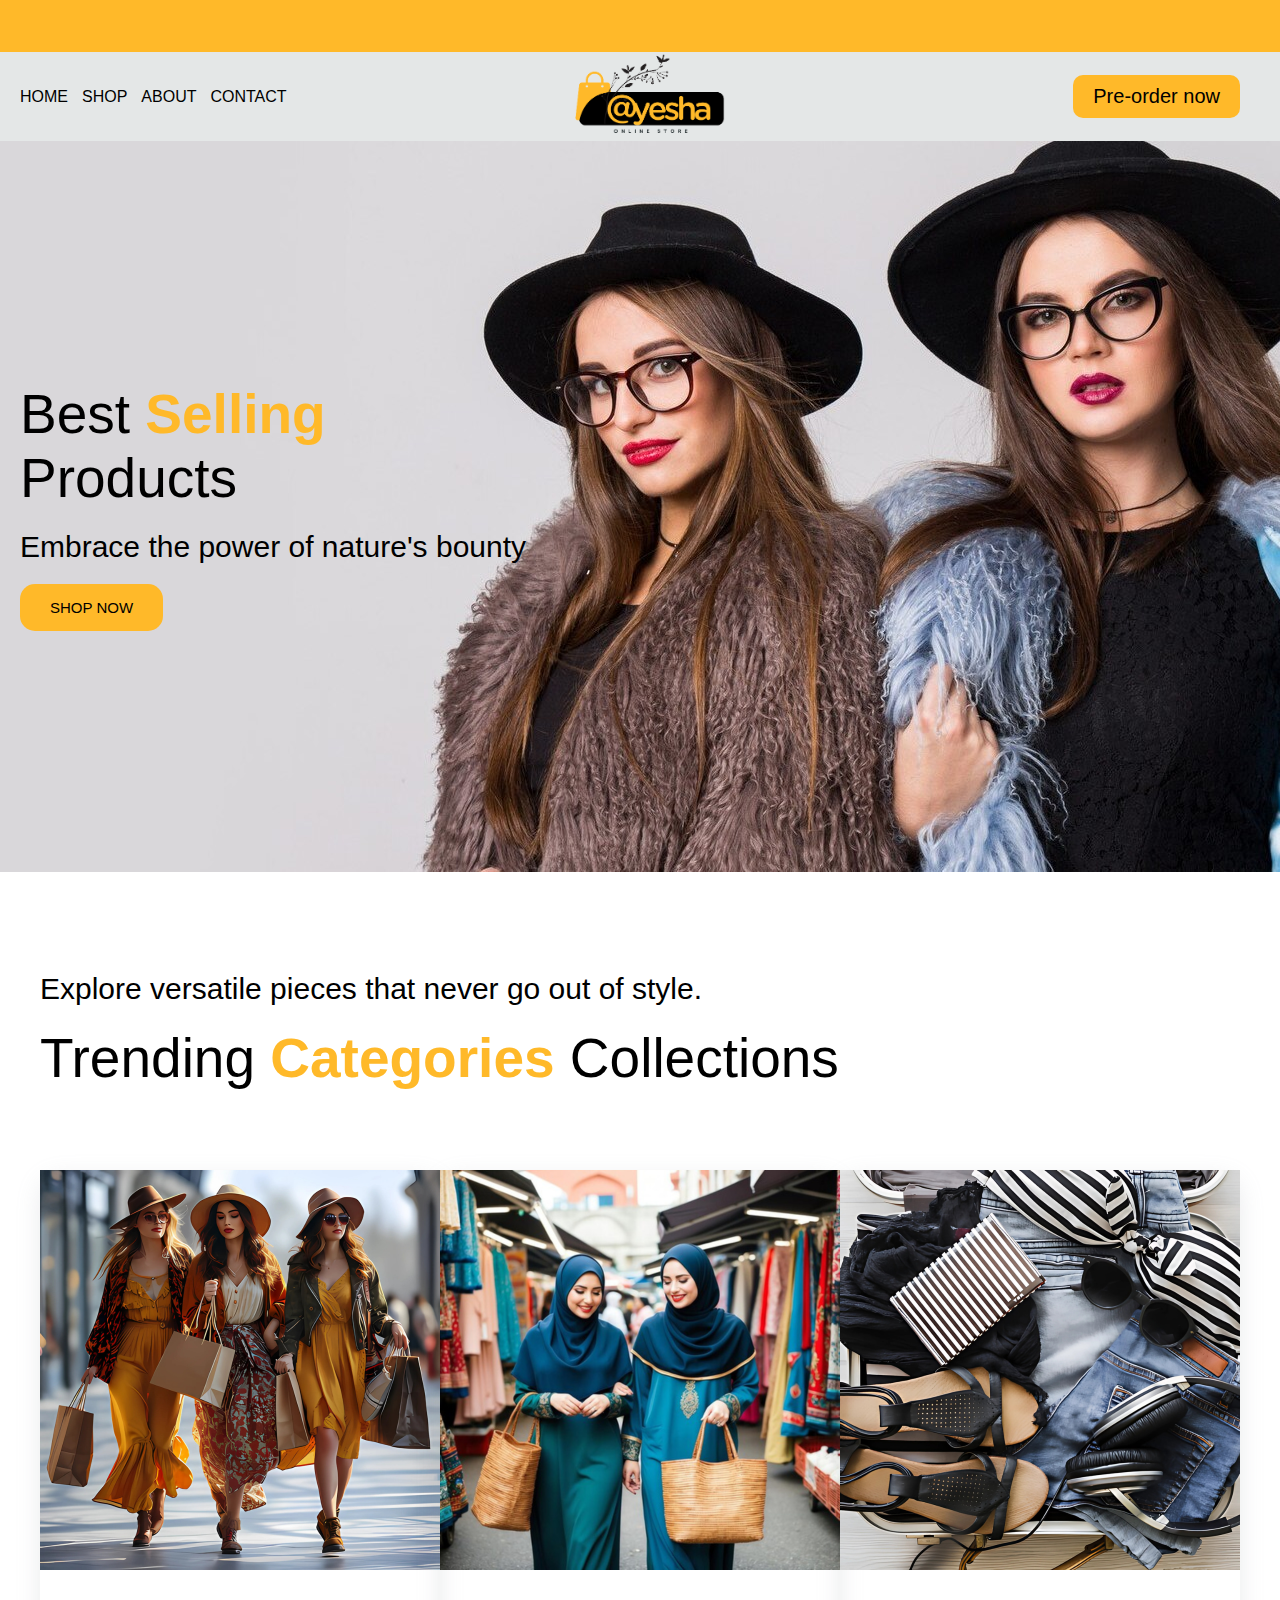
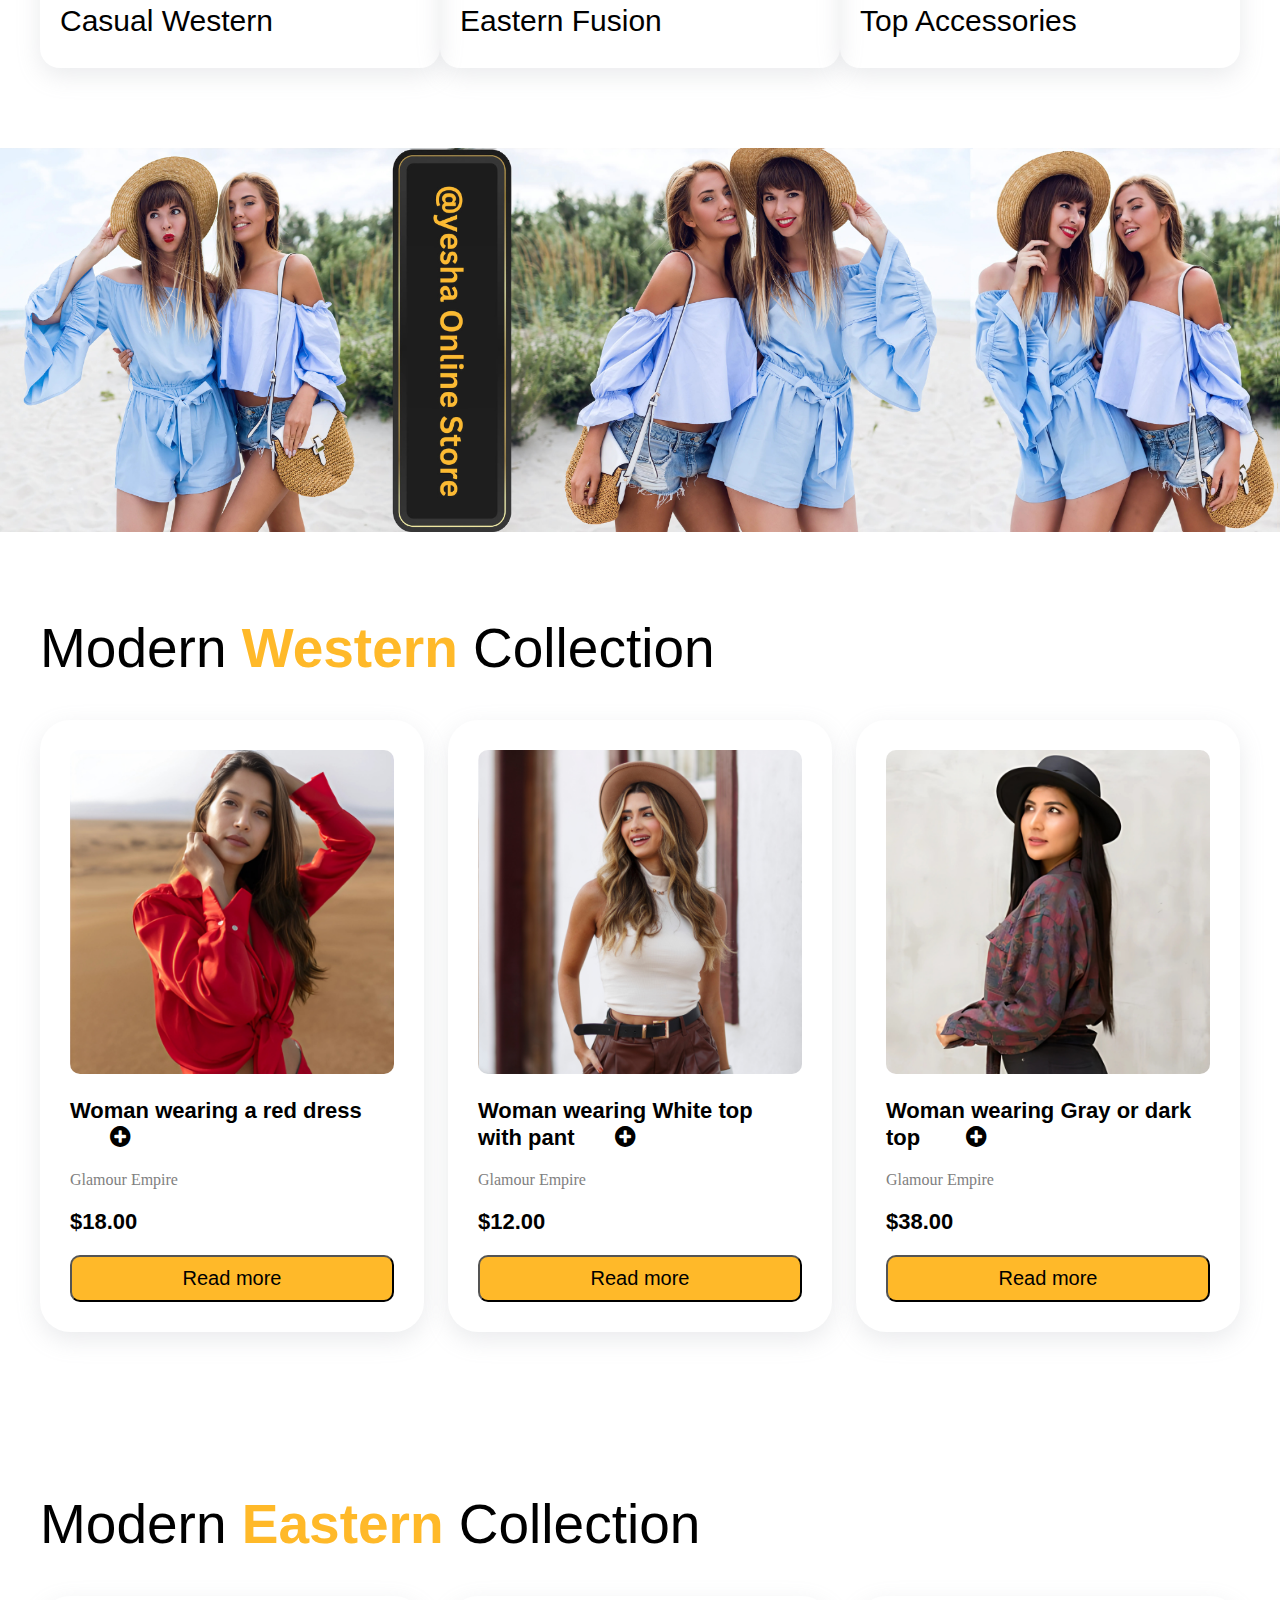
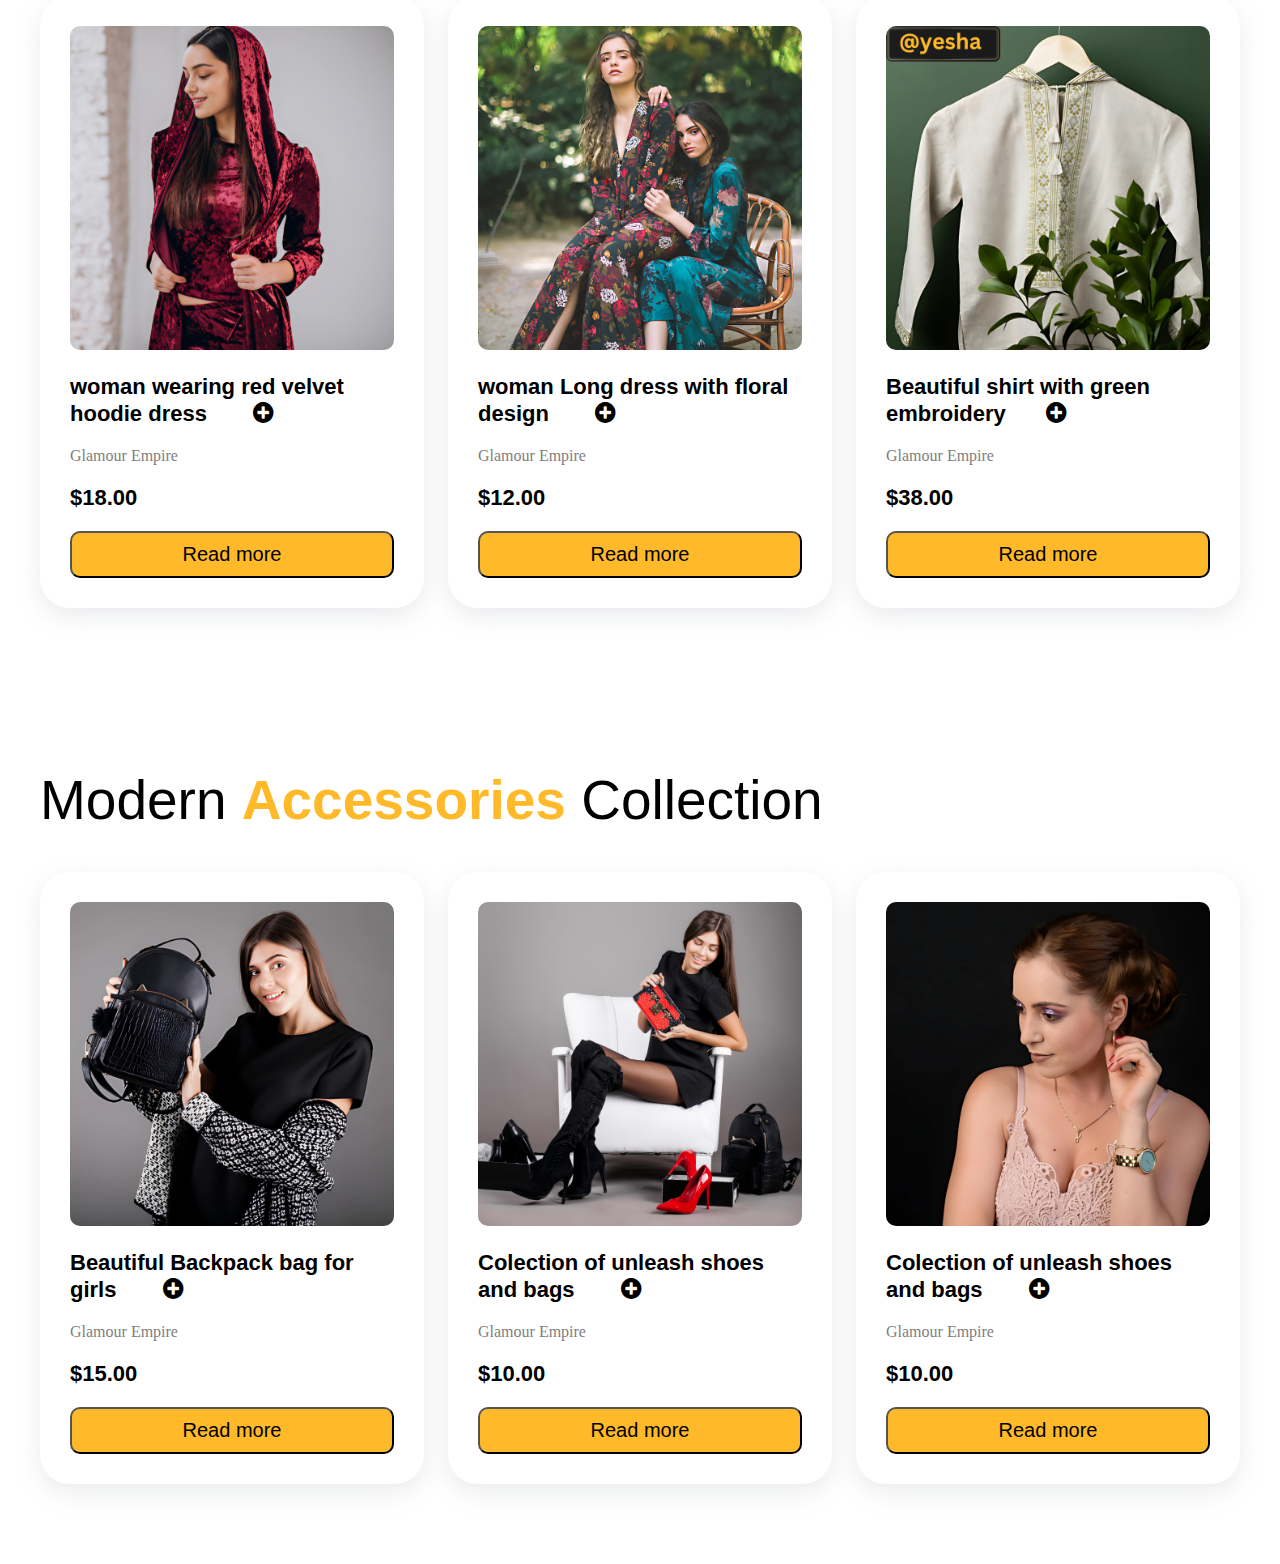
==== index.html @ b1477913 "sa" ====
<!DOCTYPE html>
<html lang="en">

<head>
    <meta charset="UTF-8">
    <meta name="viewport" content="width=device-width, initial-scale=1.0">
    <title>Online store</title>
    <!-- <link rel="stylesheet" href="https://stackpath.bootstrapcdn.com/font-awesome/4.7.0/css/font-awesome.min.css"> -->
    <link rel="stylesheet" href="https://cdnjs.cloudflare.com/ajax/libs/font-awesome/4.7.0/css/font-awesome.min.css">
    <link rel="stylesheet" href="style.css">
</head>

<body>
    <!-- section 1 -->
    <!-- <div class="header">
        <h3>Get 15% off your first purchase. sign up. + Free shipping on orders over $75</h3>
    </div> -->


    <div class="header">
        <h3 class="unique-scroll-text">Get 15% off your first purchase. Sign up. + Free shipping on orders over $75</h3>
    </div>

    <!-- section2 -->
     
    <div class="headersticky">
        <div id="mainheader">
            <div class="nav">
                <a href="">Home</a>
                <a href="">shop</a>
                <a href="">about</a>
                <a href="">contact</a>
            </div>
            <div class="logo">
                <img src="images/ayeshalogo.png" alt="">
            </div>
    
    
            <div id="buttons">
                <div class="btn3"><button>Pre-order now</button></div>
            </div>
        </div>
    </div>

    <!-- section 3 -->
    <div style="width: 100%;">
        <div class="bgbanner">
            <div class="bgbannercenter">
                <div class="bannercontent">
                    <h2>Best <span class="customcolor">Selling </span> <br>Products </h2>
                    <p>Embrace the power of nature's bounty</p>
                    <button>SHOP NOW</button>
                </div>
            </div>
        </div>
    </div>

    <!-- section4 -->
    <div class="categoriessection">
        <div class="categoriescontent">
            <!-- <h2>Top Categories</h2>  -->
            <p class="customsubtitle">Explore versatile pieces that never go out of style.</p>
            <h2 class="customtitle">Trending <span class="customcolor">Categories</span> Collections</h2>
        </div>

        <div class="categoriesimageparent">
            <div class="westernparent">
                <div class="western">
                    <img src="images/western.png" alt="">
                </div>
                <div class="westerncontent">
                   <a href="/#westerndresses">  <h2>Casual Western</h2></a>
                </div>
            </div>
            <!--2-->
            <div class="easternparent">
                <div class="eastern">
                    <img src="images/eastern.png" alt="">
                </div>
                <div class="easterncontent">
                    <a href="/#easterndress">

                        <h2>Eastern Fusion</h2>
                    </a>
                </div>
            </div>
            <!-- 3 -->
            <div class="accessoriesparent">
                <div class="accessories">
                    <img src="images/accessories.png" alt="">
                </div>
                <div class="accessoriescontent">
                    <a href="/#accessoriesss">

                        <h2>Top Accessories</h2>
                    </a>
                </div>
            </div>
            <!--  -->
        </div>
    </div>
    <!-- section5 -->
    <div>
        <img style="width: 100%;" src="images/@yesha Online Store.png" alt="">
    </div>
    <!-- section6 -->
    <div class="cardsection">
        <h2>Modern <span  class="customcolor">Western</span> Collection</h2>
        <div class="cards" id="westerndresses">
         
            <div class="cardsparent">

                <div class="cardpadding">
                    <div class="cardimg">
                        <img src="images/@yesha (2).png" alt="">
                    </div>
                    <div class="cardcontent">
                        <h2>Woman wearing a red dress <i style="font-size:24px" class="fa">&#xf055;</i> </h2>
                        <p>Glamour Empire</p>
                        <h2>$18.00</h2>
                        <button>Read more</button>
                    </div>
                </div>
            </div>
            <!-- 2 -->
            <div class="cardsparent">

                <div class="cardpadding">
                    <div class="cardimg">
                        <img src="images/@yesha (3).png" alt="">
                    </div>
                    <div class="cardcontent">
                        <h2>Woman wearing White top with pant<i style="font-size:24px" class="fa">&#xf055;</i> </h2>
                        <p>Glamour Empire</p>
                        <h2>$12.00</h2>
                        <button>Read more</button>
                    </div>
                </div>
            </div>
            
            <!--3  -->
            <div class="cardsparent">

                <div class="cardpadding">
                    <div class="cardimg">
                        <img src="images/@yesha (1).png" alt="">
                    </div>
                    <div class="cardcontent">
                        <h2>Woman wearing Gray or dark top <i style="font-size:24px" class="fa">&#xf055;</i> </h2>
                        <p>Glamour Empire</p>
                        <h2>$38.00</h2>
                        <button>Read more</button>
                    </div>
                </div>
            </div>
            <!--  -->
        </div>
    </div>



    <!-- eastern section  -->
    <div class="cardsection">
        <h2>Modern <span  class="customcolor">Eastern</span> Collection</h2>
        <div class="cards">
         
            <div class="cardsparent" id="easterndress">

                <div class="cardpadding">
                    <div class="cardimg">
                        <img src="images/Untitled design (48).png" alt="">
                    </div>
                    <div class="cardcontent">
                        <h2>woman wearing red velvet hoodie dress <i style="font-size:24px" class="fa">&#xf055;</i> </h2>
                        <p>Glamour Empire</p>
                        <h2>$18.00</h2>
                        <button>Read more</button>
                    </div>
                </div>
            </div>
            <!-- 2 -->
            <div class="cardsparent">

                <div class="cardpadding">
                    <div class="cardimg">
                        <img src="images/Untitled design (49).png" alt="">
                    </div>
                    <div class="cardcontent">
                        <h2>woman Long dress with floral design <i style="font-size:24px" class="fa">&#xf055;</i> </h2>
                        <p>Glamour Empire</p>
                        <h2>$12.00</h2>
                        <button>Read more</button>
                    </div>
                </div>
            </div>
            
            <!--3  -->
            <div class="cardsparent">

                <div class="cardpadding">
                    <div class="cardimg">
                        <img src="images/@yesha.png" alt="">
                    </div>
                    <div class="cardcontent">
                        <h2>Beautiful shirt with green embroidery<i style="font-size:24px" class="fa">&#xf055;</i> </h2>
                        <p>Glamour Empire</p>
                        <h2>$38.00</h2>
                        <button>Read more</button>
                    </div>
                </div>
            </div>
            <!--  -->
        </div>
    </div>

<!-- last section accessories -->
<div class="cardsection">
    <h2>Modern <span  class="customcolor">Accessories</span> Collection</h2>
    <div class="cards">
     
        <div class="cardsparent" id="accessoriesss">

            <div class="cardpadding">
                <div class="cardimg">
                    <img src="images/@yesha (4).png" alt="">
                </div>
                <div class="cardcontent">
                    <h2>Beautiful Backpack bag for girls <i style="font-size:24px" class="fa">&#xf055;</i> </h2>
                    <p>Glamour Empire</p>
                    <h2>$15.00</h2>
                    <button>Read more</button>
                </div>
            </div>
        </div>
        <!-- 2 -->
        <div class="cardsparent">

            <div class="cardpadding">
                <div class="cardimg">
                    <img src="images/Untitled design (50).png" alt="">
                </div>
                <div class="cardcontent">
                    <h2>Colection of unleash shoes and bags <i style="font-size:24px" class="fa">&#xf055;</i> </h2>
                    <p>Glamour Empire</p>
                    <h2>$10.00</h2>
                    <button>Read more</button>
                </div>
            </div>
        </div>
        
        <!-- 3 -->
        <div class="cardsparent">

            <div class="cardpadding">

                <div class="cardimg">
                    <img src="images/Untitled design (52).png" alt="">
                </div>
                <div class="cardcontent">
                    <h2>Colection of unleash shoes and bags <i style="font-size:24px" class="fa">&#xf055;</i> </h2>
                    <p>Glamour Empire</p>
                    <h2>$10.00</h2>
                    <button>Read more</button>
                </div>
            </div>
        </div>
       <!--  -->
    </div>
</div>
<!--  -->
</body>

</html>
---- style.css ----
/* Reset margin and padding for all elements */
* {
    margin: 0;
    padding: 0;
  }
  
  /* Header Section */
  .header {
    padding:15px 0px;
    background-color: rgb(255, 185, 41);
    overflow: hidden;
    white-space: nowrap;
  }
  .headersticky{
    position: sticky;
    top: 0;
    z-index: 999;
    width: 100%;
  }
  .unique-scroll-text {
    display: inline-block;
    padding-left: 100%;
    animation: scrollLeftToRight 40s linear infinite;
    font-weight: bold;
    color: #333;
  }
  
  @keyframes scrollLeftToRight {
    0% {
      transform: translateX(-100%);
    }
    100% {
      transform: translateX(100%);
    }
  }
  
  .header h3 {
    font-family: sans-serif;
  }
  
  /* Section 2 */
  #mainheader {
    width: 100%;
    background-color: rgb(228, 231, 231);
    display: flex;
    justify-content: space-between;
    align-items: center;
  }
  
  .logo {
    width: 33%;
    text-align: center;
  }
  
  .logo img {
    width: 150px;
  }
  
  .nav {
    width: 33%;
    text-align: left;
    padding-left: 20px;
  }
  
  .nav a {
    text-decoration: none;
    text-transform: uppercase;
    font-family: sans-serif;
    color: black;
    font-weight: 500;
    padding-right: 10px;
  }
  
  /* Button Section */
  #buttons {
    width: 33%;
    font-family: sans-serif;
    font-size: 30px;
  }
  
  .btn3 {
    width: 100%;
    text-align: right;
  }
  
  .btn3 button {
    padding: 10px 20px;
    border: none;
    background-color: rgb(255, 185, 41);
    border-radius: 10px;
    transition: 0.9s;
    font-size: 20px;
    margin-right: 40px;
  }
  
  .btn3 button:hover {
    background-color: rgb(83, 230, 83);
    transition: 0.9s;
  }
  
  /* Section 3 */
  .bgbanner {
    width: 100%;
    height: 731px;
    background-image: url(images/clothing.jpeg);
    background-position: center;
    background-repeat: no-repeat;
    background-size: cover;
    display: flex;
  }
  
  .bgbannercenter {
    display: flex;
    align-items: center;
  }
  
  .bannercontent {
    padding: 20px;
  }
  
  .bannercontent h2 {
    font-size: 55px;
    font-weight: 500;
    font-family: sans-serif;
  }
  
  .bannercontent p {
    font-size: 30px;
    padding-top: 20px;
    font-family: sans-serif;
  }
  
  .bannercontent button {
    border: none;
    padding: 15px 30px;
    font-weight: 500;
    background-color: #ffb929;
    border-radius: 15px;
    margin-top: 20px;
    transition: 0.9s;
    font-size: 15px;
  }
  
  .customcolor {
    color: rgb(255, 185, 41);
    font-weight: 600;
  }
  
  /* Section 4 */
  .categoriessection {
    padding: 80px 40px;
  }
  
  .customsubtitle {
    font-size: 30px;
    font-family: sans-serif;
    padding: 20px 0px;
  }
  
  .customtitle {
    font-size: 55px;
    font-weight: 500;
    font-family: sans-serif;
  }
  
  .categoriesimageparent {
    display: flex;
    justify-content: space-around;
    padding-top: 80px;
  }
  
  .categoriesimageparent img {
    transition-duration: 1s;
  }
  
  .western,
  .eastern,
  .accessories {
    overflow: hidden;
  }
  
  .western img:hover,
  .eastern img:hover,
  .accessories img:hover {
    transform: scale(1.3);
    transition-duration: 1s;
  }
  
  .accessoriesparent h2,
  .easterncontent h2,
  .westerncontent h2 {
    font-size: 30px;
    font-family: sans-serif;
    color: black;
  }
  
  .westernparent,
  .easternparent,
  .accessoriesparent {
    box-shadow: rgba(149, 157, 165, 0.2) 0px 8px 24px;
    border-radius: 20px;
  }
  
  .westerncontent h2,
  .easterncontent h2,
  .accessoriescontent h2 {
    font-weight: 300;
    padding: 30px 20px;
  }
  
  .westernparent:hover .westerncontent h2 {
    color: rgb(255, 185, 41);
    transition-duration: 1s;
  }
  a{
    text-decoration: none;
    color: inherit;
  }
  html{
    scroll-behavior: smooth;
  }
  
  /* Section 5 */
  .cardsection {
    padding: 80px 40px;
  }
  .cardsection h2{
    font-size: 55px;
    font-weight: 500;
    font-family: sans-serif;
    
  }
  .cards {
    display: flex;
    justify-content: space-between;
  }
  
  .cardsparent {
    width: 32%;
    box-shadow: rgba(149, 157, 165, 0.2) 0px 8px 24px;
    border-radius: 30px;
   margin-top: 40px;
  }
  
  .cardimg img {
    width: 100%;
    height: 100%;
    
    border-radius: 10px;
  }
  .cardcontent h2 {
    font-size: 22px;
    font-family: sans-serif;
    font-weight: 700;
    padding-top: 20px;
  }
  
  .cardcontent p {
    color: gray;
    padding-top: 20px;
  }
  .cardpadding{
    padding: 30px 30px;
  }
  
  .cardcontent h2 .fa {
    padding-left:40px;
  }
  
  .cardcontent button {
   margin: auto;
    width: 100%;
    padding: 10px 20px;
    background-color: #ffb929;
    border-radius: 10px;
    transition: 0.9s;
    font-size: 20px;
   margin-top: 20px;
  }
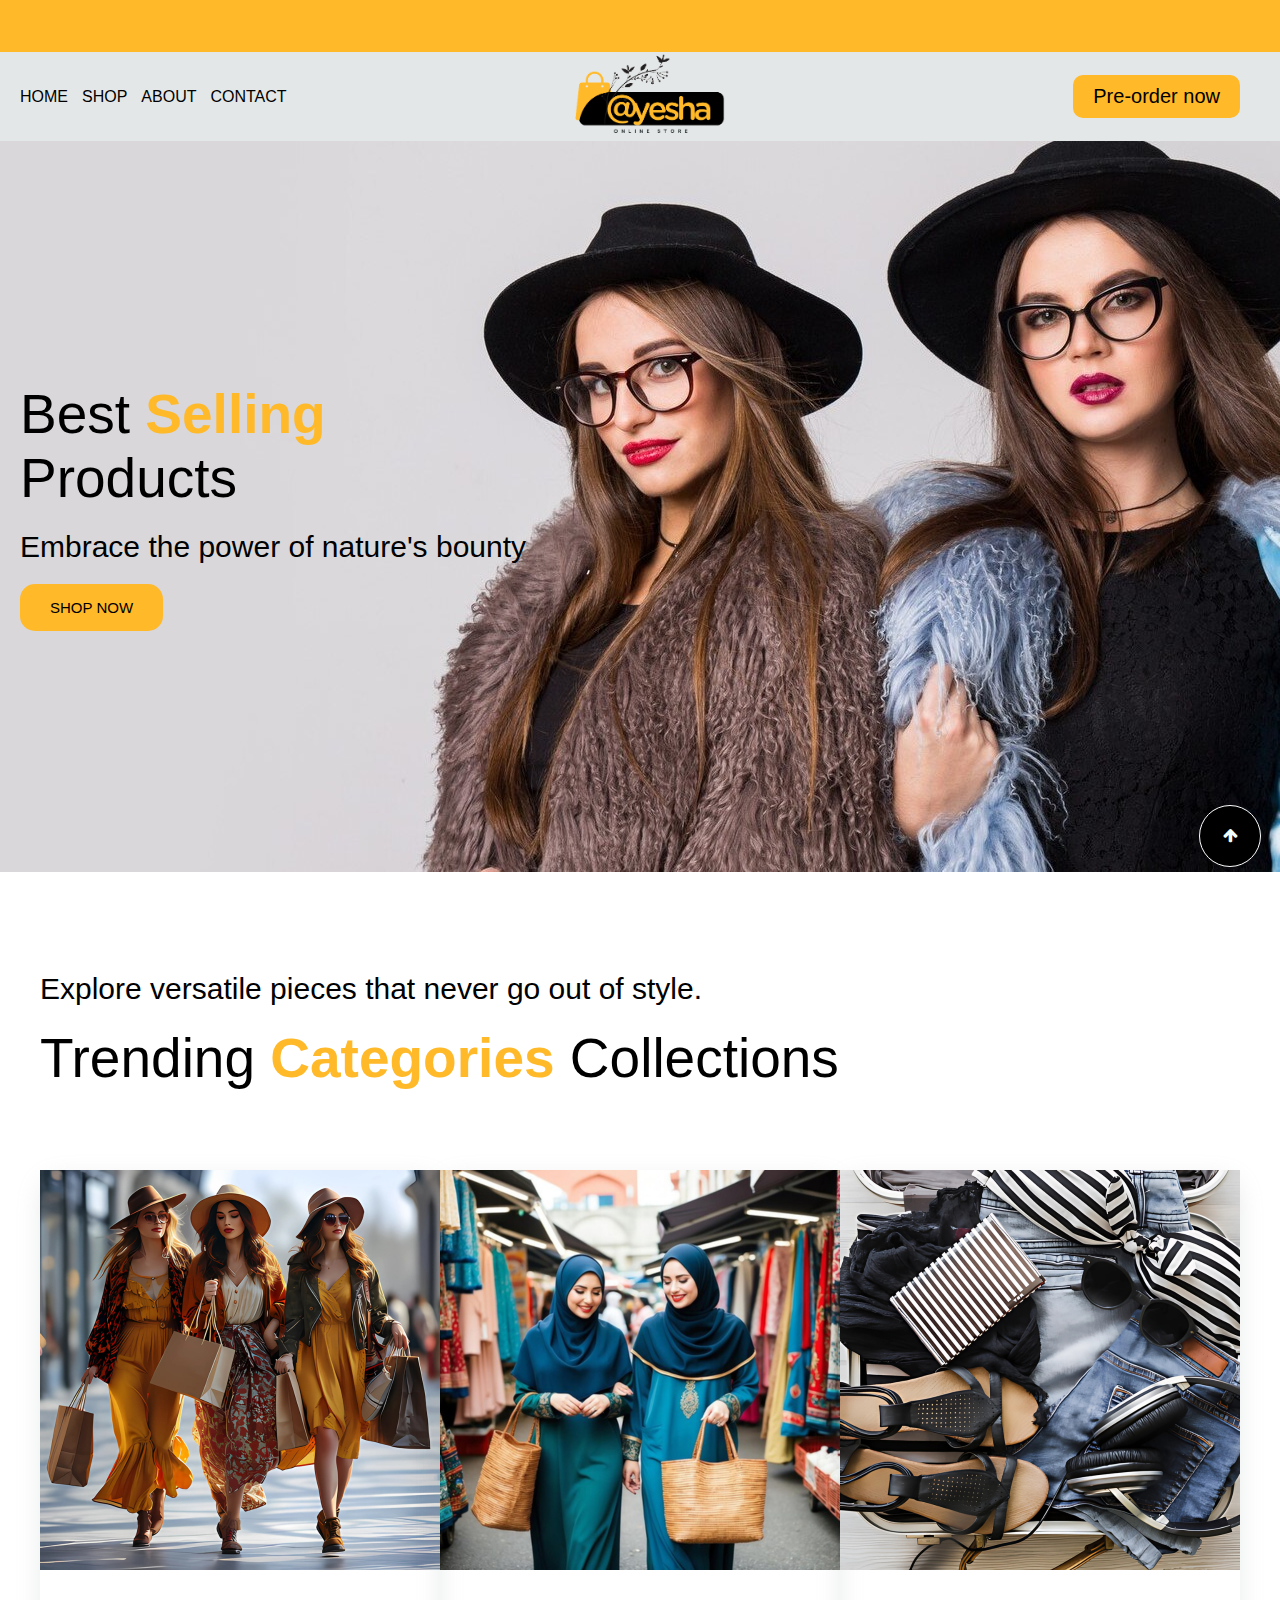
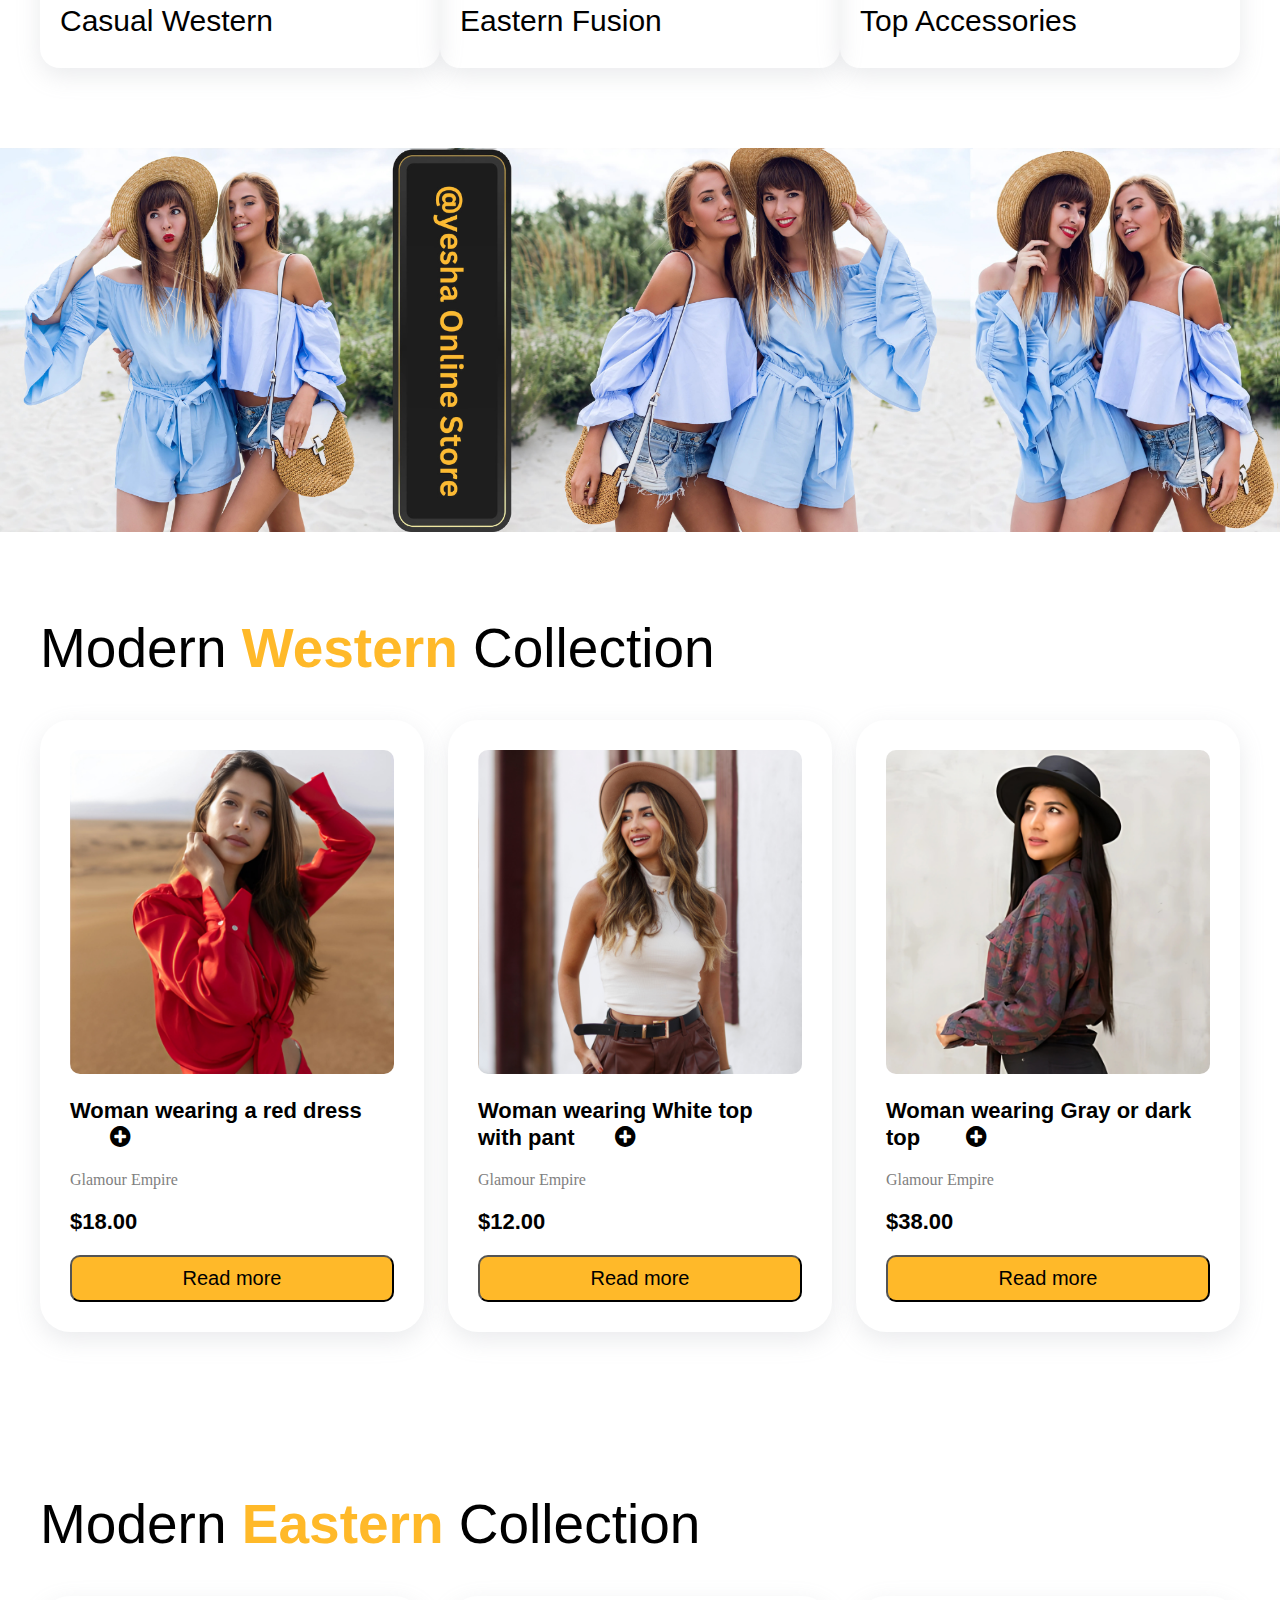
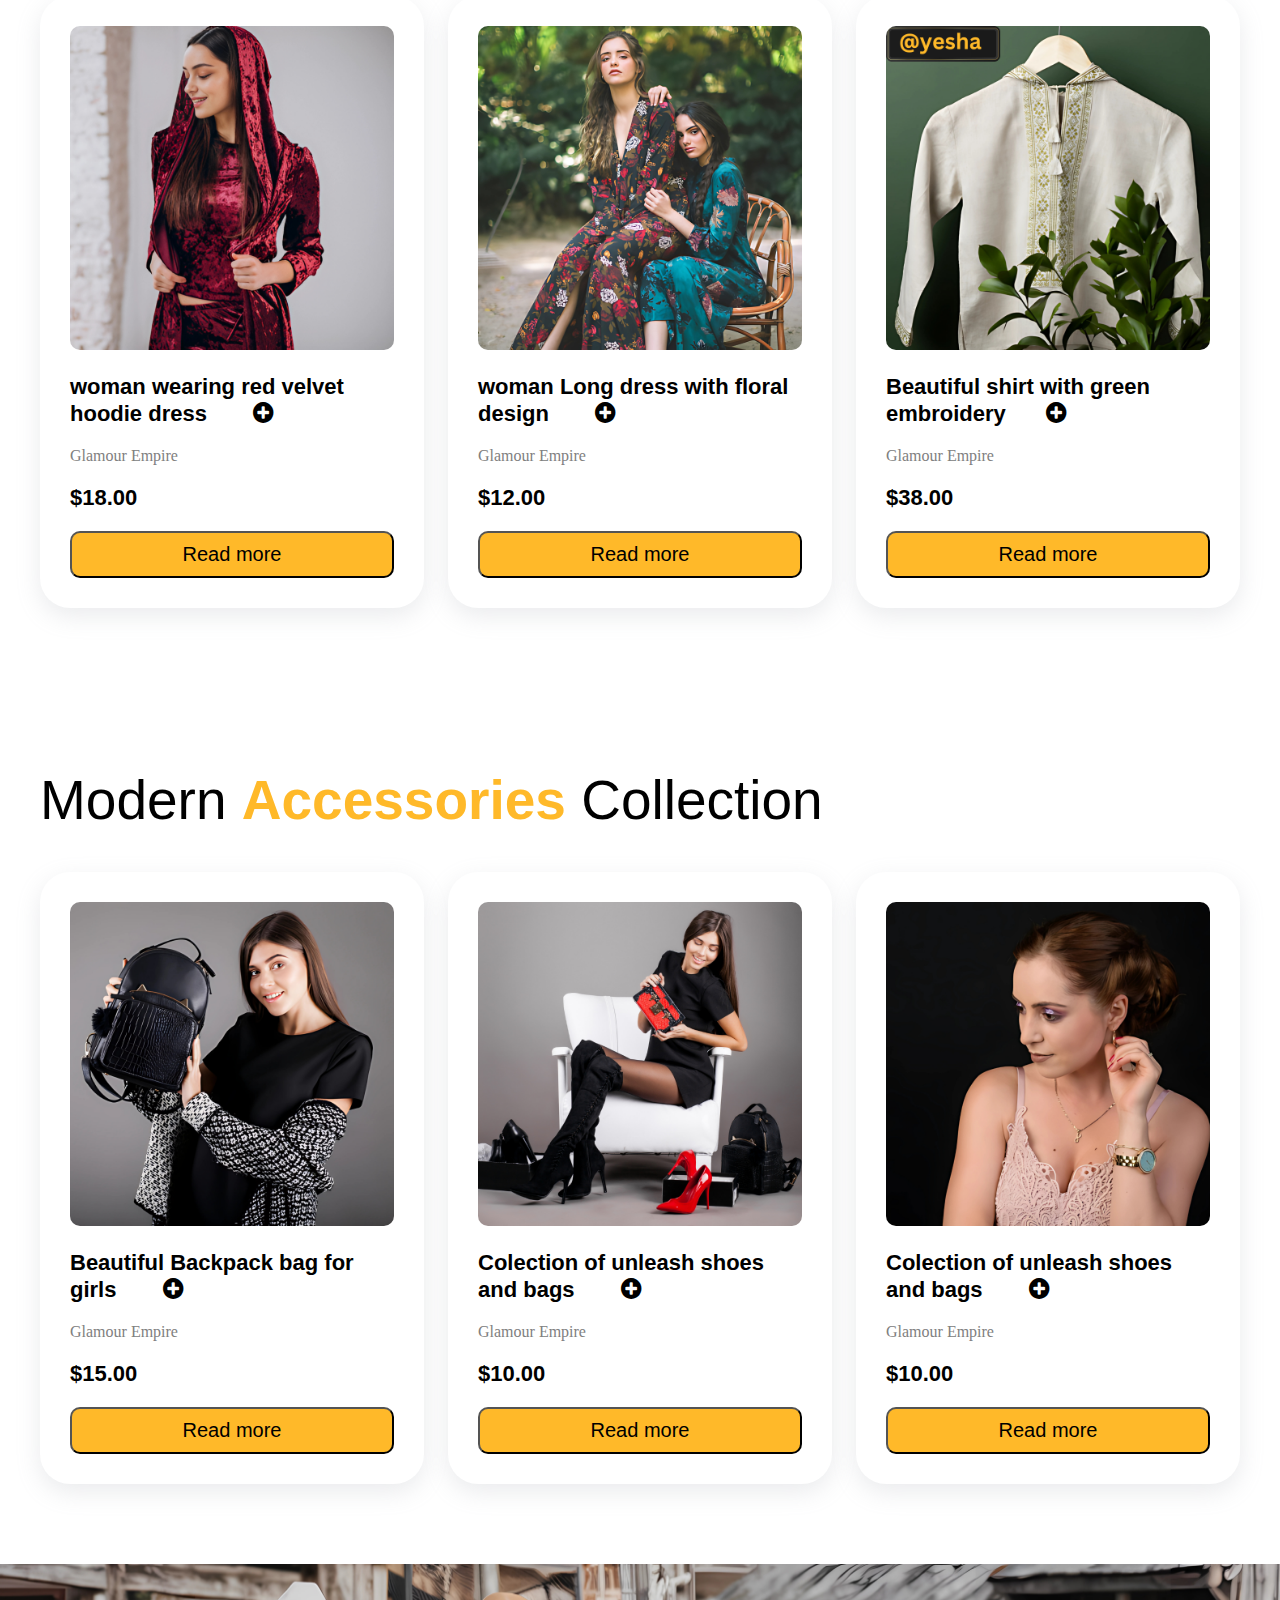
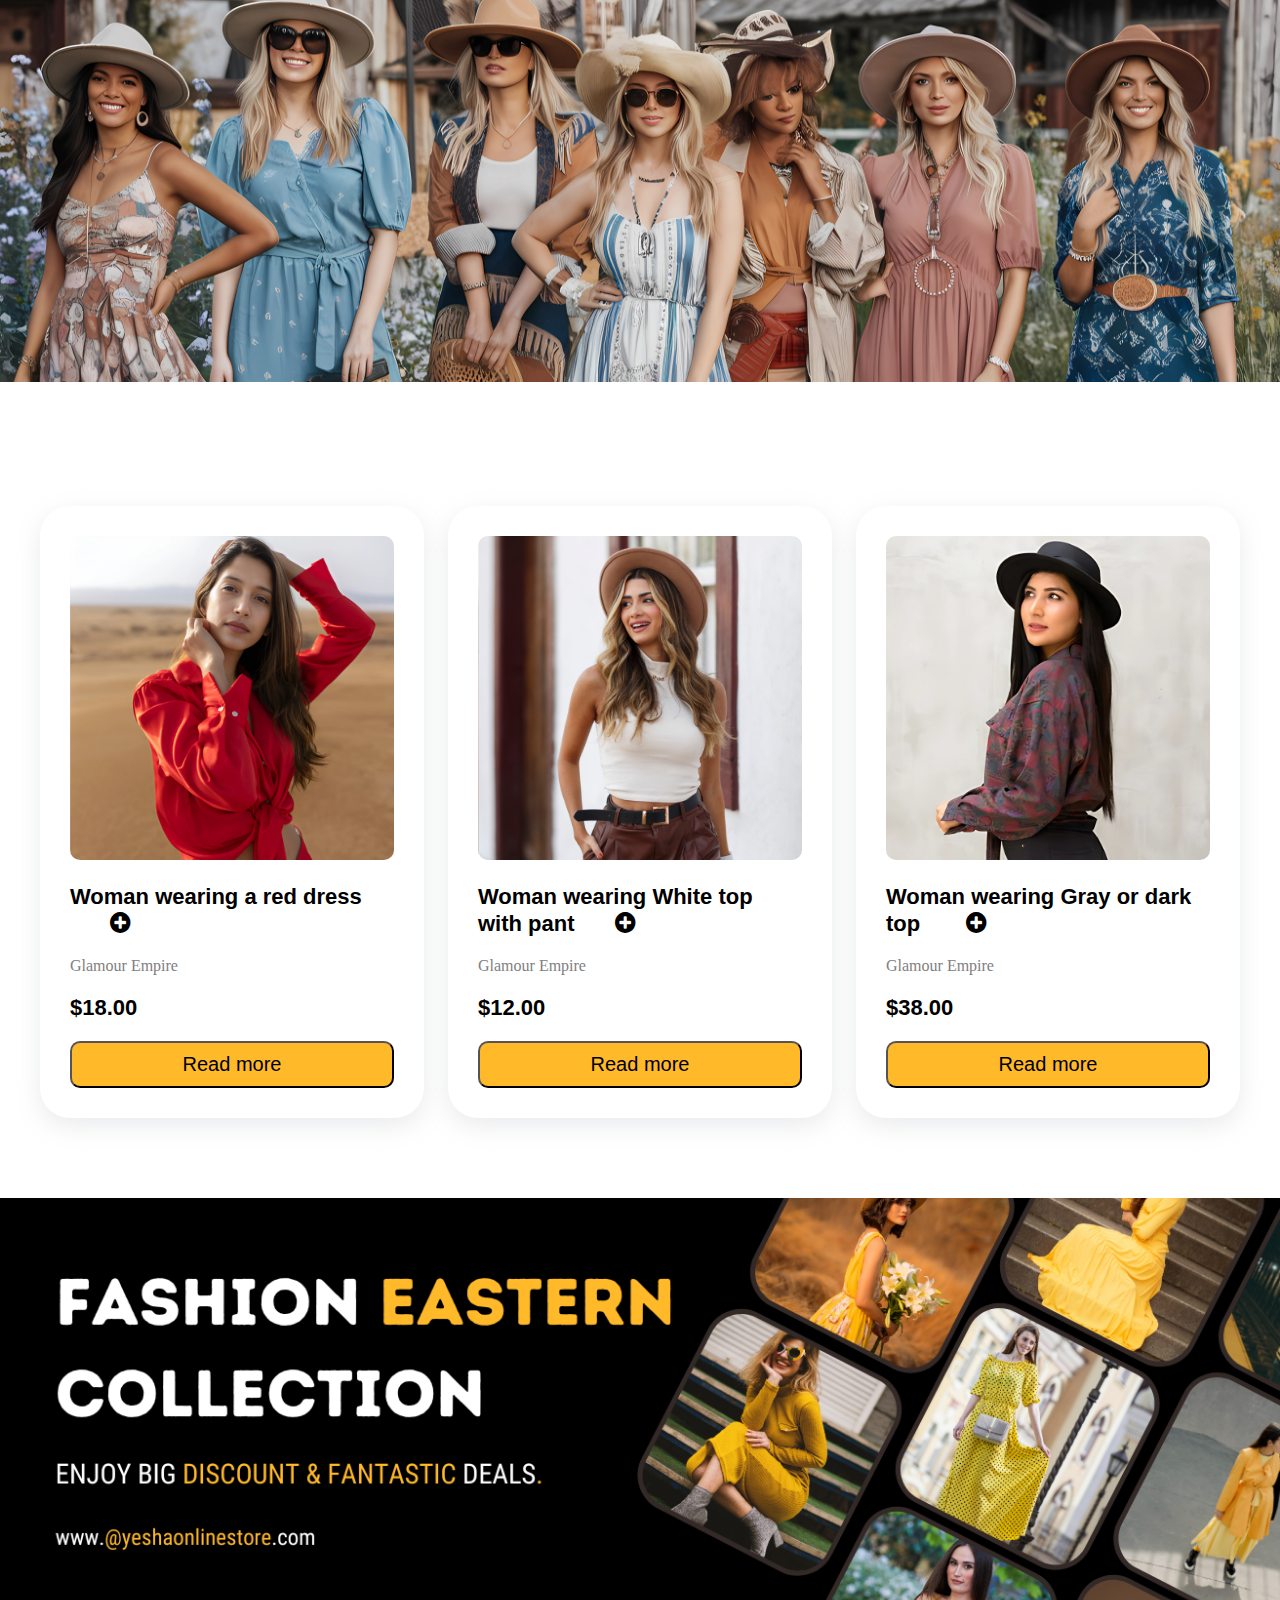
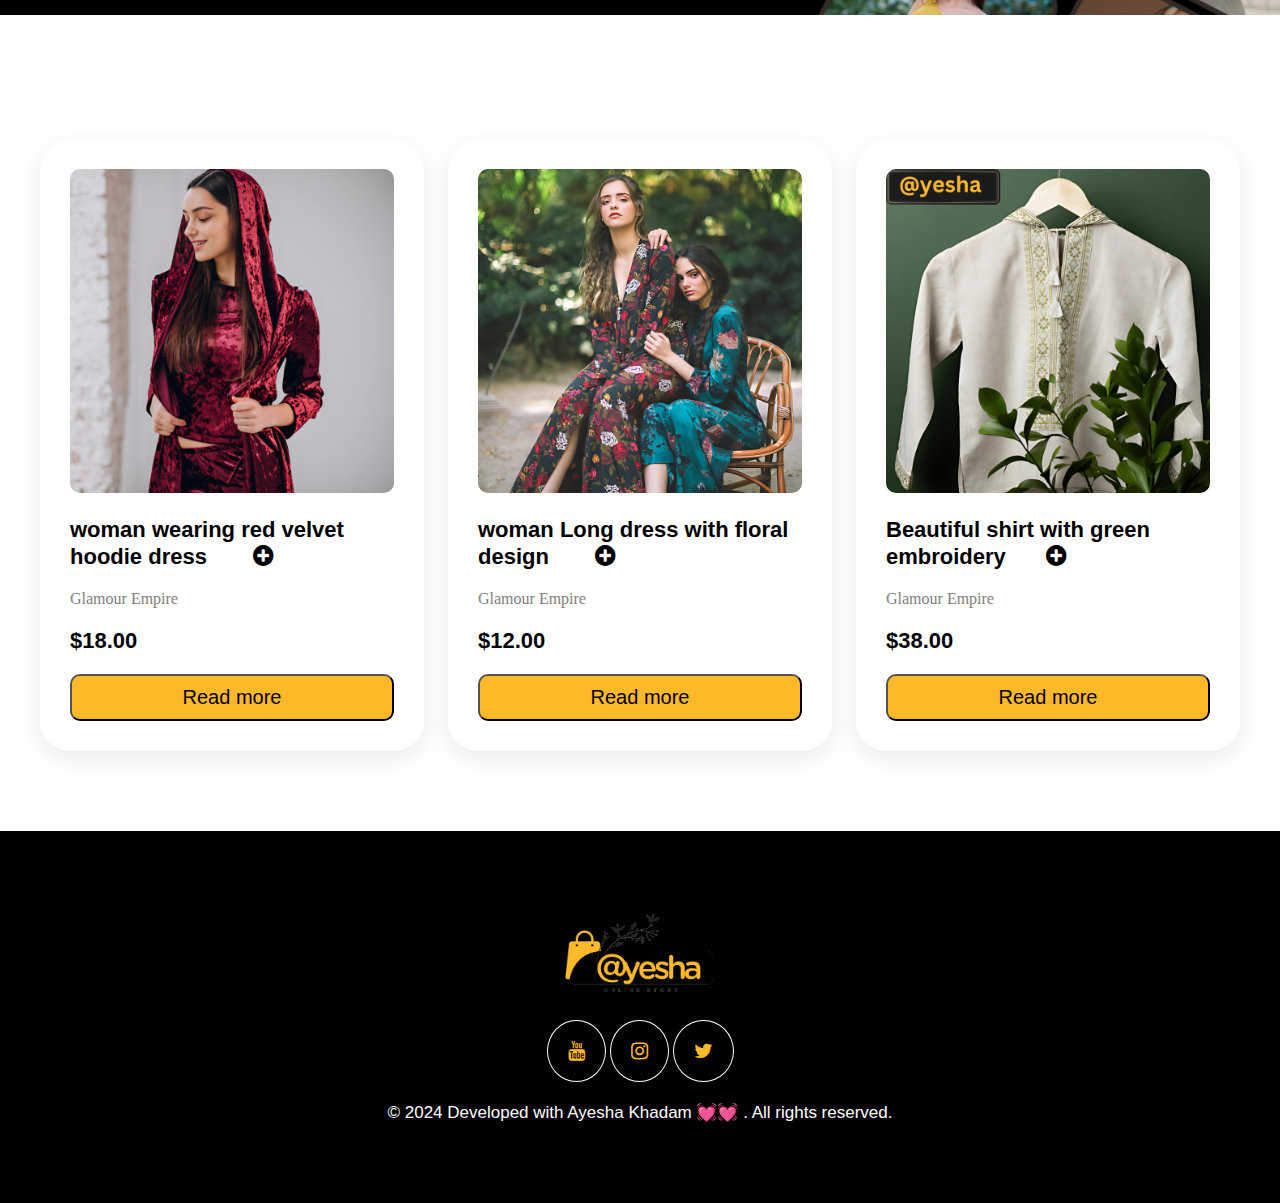
==== commit 6138a3f2: "sa" ====
--- a/index.html
+++ b/index.html
@@ -22,7 +22,7 @@
     </div>
 
     <!-- section2 -->
-     
+
     <div class="headersticky">
         <div id="mainheader">
             <div class="nav">
@@ -34,8 +34,8 @@
             <div class="logo">
                 <img src="images/ayeshalogo.png" alt="">
             </div>
-    
-    
+
+
             <div id="buttons">
                 <div class="btn3"><button>Pre-order now</button></div>
             </div>
@@ -69,7 +69,9 @@
                     <img src="images/western.png" alt="">
                 </div>
                 <div class="westerncontent">
-                   <a href="/#westerndresses">  <h2>Casual Western</h2></a>
+                    <a href="/#westerndresses">
+                        <h2>Casual Western</h2>
+                    </a>
                 </div>
             </div>
             <!--2-->
@@ -105,9 +107,9 @@
     </div>
     <!-- section6 -->
     <div class="cardsection">
-        <h2>Modern <span  class="customcolor">Western</span> Collection</h2>
+        <h2>Modern <span class="customcolor">Western</span> Collection</h2>
         <div class="cards" id="westerndresses">
-         
+
             <div class="cardsparent">
 
                 <div class="cardpadding">
@@ -137,7 +139,7 @@
                     </div>
                 </div>
             </div>
-            
+
             <!--3  -->
             <div class="cardsparent">
 
@@ -161,9 +163,9 @@
 
     <!-- eastern section  -->
     <div class="cardsection">
-        <h2>Modern <span  class="customcolor">Eastern</span> Collection</h2>
+        <h2>Modern <span class="customcolor">Eastern</span> Collection</h2>
         <div class="cards">
-         
+
             <div class="cardsparent" id="easterndress">
 
                 <div class="cardpadding">
@@ -171,7 +173,8 @@
                         <img src="images/Untitled design (48).png" alt="">
                     </div>
                     <div class="cardcontent">
-                        <h2>woman wearing red velvet hoodie dress <i style="font-size:24px" class="fa">&#xf055;</i> </h2>
+                        <h2>woman wearing red velvet hoodie dress <i style="font-size:24px" class="fa">&#xf055;</i>
+                        </h2>
                         <p>Glamour Empire</p>
                         <h2>$18.00</h2>
                         <button>Read more</button>
@@ -193,7 +196,7 @@
                     </div>
                 </div>
             </div>
-            
+
             <!--3  -->
             <div class="cardsparent">
 
@@ -213,61 +216,214 @@
         </div>
     </div>
 
-<!-- last section accessories -->
-<div class="cardsection">
-    <h2>Modern <span  class="customcolor">Accessories</span> Collection</h2>
-    <div class="cards">
-     
-        <div class="cardsparent" id="accessoriesss">
-
-            <div class="cardpadding">
-                <div class="cardimg">
-                    <img src="images/@yesha (4).png" alt="">
-                </div>
-                <div class="cardcontent">
-                    <h2>Beautiful Backpack bag for girls <i style="font-size:24px" class="fa">&#xf055;</i> </h2>
-                    <p>Glamour Empire</p>
-                    <h2>$15.00</h2>
-                    <button>Read more</button>
-                </div>
-            </div>
-        </div>
-        <!-- 2 -->
-        <div class="cardsparent">
-
-            <div class="cardpadding">
-                <div class="cardimg">
-                    <img src="images/Untitled design (50).png" alt="">
-                </div>
-                <div class="cardcontent">
-                    <h2>Colection of unleash shoes and bags <i style="font-size:24px" class="fa">&#xf055;</i> </h2>
-                    <p>Glamour Empire</p>
-                    <h2>$10.00</h2>
-                    <button>Read more</button>
-                </div>
-            </div>
-        </div>
-        
-        <!-- 3 -->
-        <div class="cardsparent">
-
-            <div class="cardpadding">
-
-                <div class="cardimg">
-                    <img src="images/Untitled design (52).png" alt="">
-                </div>
-                <div class="cardcontent">
-                    <h2>Colection of unleash shoes and bags <i style="font-size:24px" class="fa">&#xf055;</i> </h2>
-                    <p>Glamour Empire</p>
-                    <h2>$10.00</h2>
-                    <button>Read more</button>
-                </div>
-            </div>
-        </div>
-       <!--  -->
-    </div>
-</div>
-<!--  -->
+    <!-- last section accessories -->
+    <div class="cardsection">
+        <h2>Modern <span class="customcolor">Accessories</span> Collection</h2>
+        <div class="cards">
+
+            <div class="cardsparent" id="accessoriesss">
+
+                <div class="cardpadding">
+                    <div class="cardimg">
+                        <img src="images/@yesha (4).png" alt="">
+                    </div>
+                    <div class="cardcontent">
+                        <h2>Beautiful Backpack bag for girls <i style="font-size:24px" class="fa">&#xf055;</i> </h2>
+                        <p>Glamour Empire</p>
+                        <h2>$15.00</h2>
+                        <button>Read more</button>
+                    </div>
+                </div>
+            </div>
+            <!-- 2 -->
+            <div class="cardsparent">
+
+                <div class="cardpadding">
+                    <div class="cardimg">
+                        <img src="images/Untitled design (50).png" alt="">
+                    </div>
+                    <div class="cardcontent">
+                        <h2>Colection of unleash shoes and bags <i style="font-size:24px" class="fa">&#xf055;</i> </h2>
+                        <p>Glamour Empire</p>
+                        <h2>$10.00</h2>
+                        <button>Read more</button>
+                    </div>
+                </div>
+            </div>
+
+            <!-- 3 -->
+            <div class="cardsparent">
+
+                <div class="cardpadding">
+
+                    <div class="cardimg">
+                        <img src="images/Untitled design (52).png" alt="">
+                    </div>
+                    <div class="cardcontent">
+                        <h2>Colection of unleash shoes and bags <i style="font-size:24px" class="fa">&#xf055;</i> </h2>
+                        <p>Glamour Empire</p>
+                        <h2>$10.00</h2>
+                        <button>Read more</button>
+                    </div>
+                </div>
+            </div>
+            <!--  -->
+        </div>
+    </div>
+    <!--  -->
+    <!-- =============================WesternBanner======================== -->
+    <div class="secondBanner">
+        <img class="BannerImg" src="images/banner-second.png" alt="">
+    </div>
+    <!-- .............................WesternCard....................... -->
+    <div class="cardsection">
+        <div class="cards" id="westerndresses">
+
+            <div class="cardsparent">
+
+                <div class="cardpadding">
+                    <div class="cardimg">
+                        <img src="images/@yesha (2).png" alt="">
+                    </div>
+                    <div class="cardcontent">
+                        <h2>Woman wearing a red dress <i style="font-size:24px" class="fa">&#xf055;</i> </h2>
+                        <p>Glamour Empire</p>
+                        <h2>$18.00</h2>
+                        <button>Read more</button>
+                    </div>
+                </div>
+            </div>
+            <!-- 2 -->
+            <div class="cardsparent">
+
+                <div class="cardpadding">
+                    <div class="cardimg">
+                        <img src="images/@yesha (3).png" alt="">
+                    </div>
+                    <div class="cardcontent">
+                        <h2>Woman wearing White top with pant<i style="font-size:24px" class="fa">&#xf055;</i> </h2>
+                        <p>Glamour Empire</p>
+                        <h2>$12.00</h2>
+                        <button>Read more</button>
+                    </div>
+                </div>
+            </div>
+
+            <!--3  -->
+            <div class="cardsparent">
+
+                <div class="cardpadding">
+                    <div class="cardimg">
+                        <img src="images/@yesha (1).png" alt="">
+                    </div>
+                    <div class="cardcontent">
+                        <h2>Woman wearing Gray or dark top
+                            <i style="font-size:24px" class="fa">&#xf055;</i>
+                        </h2>
+                        <p>Glamour Empire</p>
+                        <h2>$38.00</h2>
+                        <button>Read more</button>
+                    </div>
+                </div>
+            </div>
+            <!--  -->
+        </div>
+    </div>
+    <!-- ======================================Eastern Banner----------------------------------------- -->
+    <div class="secondBanner">
+        <img class="BannerImg" src="images/easternBanner.png" alt="">
+    </div>
+    <!-- ====================================== eastern Card section ====================================== -->
+    <div class="cardsection">
+        <div class="cards">
+
+            <div class="cardsparent" id="easterndress">
+
+                <div class="cardpadding">
+                    <div class="cardimg">
+                        <img src="images/Untitled design (48).png" alt="">
+                    </div>
+                    <div class="cardcontent">
+                        <h2>woman wearing red velvet hoodie dress <i style="font-size:24px" class="fa">&#xf055;</i>
+                        </h2>
+                        <p>Glamour Empire</p>
+                        <h2>$18.00</h2>
+                        <button>Read more</button>
+                    </div>
+                </div>
+            </div>
+            <!-- 2 -->
+            <div class="cardsparent">
+
+                <div class="cardpadding">
+                    <div class="cardimg">
+                        <img src="images/Untitled design (49).png" alt="">
+                    </div>
+                    <div class="cardcontent">
+                        <h2>woman Long dress with floral design <i style="font-size:24px" class="fa">&#xf055;</i> </h2>
+                        <p>Glamour Empire</p>
+                        <h2>$12.00</h2>
+                        <button>Read more</button>
+                    </div>
+                </div>
+            </div>
+
+            <!--3  -->
+            <div class="cardsparent">
+
+                <div class="cardpadding">
+                    <div class="cardimg">
+                        <img src="images/@yesha.png" alt="">
+                    </div>
+                    <div class="cardcontent">
+                        <h2>Beautiful shirt with green embroidery<i style="font-size:24px" class="fa">&#xf055;</i> </h2>
+                        <p>Glamour Empire</p>
+                        <h2>$38.00</h2>
+                        <button>Read more</button>
+                    </div>
+                </div>
+            </div>
+            <!--  -->
+        </div>
+    </div>
+    <!-- ...............................Footer.................................. -->
+
+    <div class="footer-parent">
+        <div class="footer">
+            <img class="logo-footer" src="images/ayeshalogo.png" alt="">
+            <div class="social-icons">
+                <a target="_blank" href="https://youtube.com"> <i class="fa fa-youtube"></i></a>
+                <a target="_blank" href="https://instagram.com"> <i class="fa fa-instagram"></i></a>
+                <a target="_blank" href="https://twitter.com"> <i class="fa fa-twitter"></i></a>
+            </div>
+        </div>
+        <div class="footerlower">
+            <p>
+                &copy; 2024 Developed with <a href="https://ayesha0.netlify.app/abc.html"> Ayesha Khadam 💓💓 </a>. All
+                rights reserved.
+            </p>
+        </div>
+
+        <div class="top-to-bottom">
+
+            <a href="/">
+                <div>
+                    <i class="fa fa-arrow-up"></i>
+
+                </div>
+            </a>
+        </div>
+
+    </div>
+
+
+
+
+
+
+
+
+
 </body>
 
 </html>--- a/style.css
+++ b/style.css
@@ -1,281 +1,351 @@
 /* Reset margin and padding for all elements */
 * {
-    margin: 0;
-    padding: 0;
+  margin: 0;
+  padding: 0;
+}
+
+/* Header Section */
+.header {
+  padding: 15px 0px;
+  background-color: rgb(255, 185, 41);
+  overflow: hidden;
+  white-space: nowrap;
+}
+
+.headersticky {
+  position: sticky;
+  top: 0;
+  z-index: 999;
+  width: 100%;
+}
+
+.unique-scroll-text {
+  display: inline-block;
+  padding-left: 100%;
+  animation: scrollLeftToRight 40s linear infinite;
+  font-weight: bold;
+  color: #333;
+}
+
+@keyframes scrollLeftToRight {
+  0% {
+    transform: translateX(-100%);
   }
-  
-  /* Header Section */
-  .header {
-    padding:15px 0px;
-    background-color: rgb(255, 185, 41);
-    overflow: hidden;
-    white-space: nowrap;
+
+  100% {
+    transform: translateX(100%);
   }
-  .headersticky{
-    position: sticky;
-    top: 0;
-    z-index: 999;
-    width: 100%;
-  }
-  .unique-scroll-text {
-    display: inline-block;
-    padding-left: 100%;
-    animation: scrollLeftToRight 40s linear infinite;
-    font-weight: bold;
-    color: #333;
-  }
-  
-  @keyframes scrollLeftToRight {
-    0% {
-      transform: translateX(-100%);
-    }
-    100% {
-      transform: translateX(100%);
-    }
-  }
-  
-  .header h3 {
-    font-family: sans-serif;
-  }
-  
-  /* Section 2 */
-  #mainheader {
-    width: 100%;
-    background-color: rgb(228, 231, 231);
-    display: flex;
-    justify-content: space-between;
-    align-items: center;
-  }
-  
-  .logo {
-    width: 33%;
-    text-align: center;
-  }
-  
-  .logo img {
-    width: 150px;
-  }
-  
-  .nav {
-    width: 33%;
-    text-align: left;
-    padding-left: 20px;
-  }
-  
-  .nav a {
-    text-decoration: none;
-    text-transform: uppercase;
-    font-family: sans-serif;
-    color: black;
-    font-weight: 500;
-    padding-right: 10px;
-  }
-  
-  /* Button Section */
-  #buttons {
-    width: 33%;
-    font-family: sans-serif;
-    font-size: 30px;
-  }
-  
-  .btn3 {
-    width: 100%;
-    text-align: right;
-  }
-  
-  .btn3 button {
-    padding: 10px 20px;
-    border: none;
-    background-color: rgb(255, 185, 41);
-    border-radius: 10px;
-    transition: 0.9s;
-    font-size: 20px;
-    margin-right: 40px;
-  }
-  
-  .btn3 button:hover {
-    background-color: rgb(83, 230, 83);
-    transition: 0.9s;
-  }
-  
-  /* Section 3 */
-  .bgbanner {
-    width: 100%;
-    height: 731px;
-    background-image: url(images/clothing.jpeg);
-    background-position: center;
-    background-repeat: no-repeat;
-    background-size: cover;
-    display: flex;
-  }
-  
-  .bgbannercenter {
-    display: flex;
-    align-items: center;
-  }
-  
-  .bannercontent {
-    padding: 20px;
-  }
-  
-  .bannercontent h2 {
-    font-size: 55px;
-    font-weight: 500;
-    font-family: sans-serif;
-  }
-  
-  .bannercontent p {
-    font-size: 30px;
-    padding-top: 20px;
-    font-family: sans-serif;
-  }
-  
-  .bannercontent button {
-    border: none;
-    padding: 15px 30px;
-    font-weight: 500;
-    background-color: #ffb929;
-    border-radius: 15px;
-    margin-top: 20px;
-    transition: 0.9s;
-    font-size: 15px;
-  }
-  
-  .customcolor {
-    color: rgb(255, 185, 41);
-    font-weight: 600;
-  }
-  
-  /* Section 4 */
-  .categoriessection {
-    padding: 80px 40px;
-  }
-  
-  .customsubtitle {
-    font-size: 30px;
-    font-family: sans-serif;
-    padding: 20px 0px;
-  }
-  
-  .customtitle {
-    font-size: 55px;
-    font-weight: 500;
-    font-family: sans-serif;
-  }
-  
-  .categoriesimageparent {
-    display: flex;
-    justify-content: space-around;
-    padding-top: 80px;
-  }
-  
-  .categoriesimageparent img {
-    transition-duration: 1s;
-  }
-  
-  .western,
-  .eastern,
-  .accessories {
-    overflow: hidden;
-  }
-  
-  .western img:hover,
-  .eastern img:hover,
-  .accessories img:hover {
-    transform: scale(1.3);
-    transition-duration: 1s;
-  }
-  
-  .accessoriesparent h2,
-  .easterncontent h2,
-  .westerncontent h2 {
-    font-size: 30px;
-    font-family: sans-serif;
-    color: black;
-  }
-  
-  .westernparent,
-  .easternparent,
-  .accessoriesparent {
-    box-shadow: rgba(149, 157, 165, 0.2) 0px 8px 24px;
-    border-radius: 20px;
-  }
-  
-  .westerncontent h2,
-  .easterncontent h2,
-  .accessoriescontent h2 {
-    font-weight: 300;
-    padding: 30px 20px;
-  }
-  
-  .westernparent:hover .westerncontent h2 {
-    color: rgb(255, 185, 41);
-    transition-duration: 1s;
-  }
-  a{
-    text-decoration: none;
-    color: inherit;
-  }
-  html{
-    scroll-behavior: smooth;
-  }
-  
-  /* Section 5 */
-  .cardsection {
-    padding: 80px 40px;
-  }
-  .cardsection h2{
-    font-size: 55px;
-    font-weight: 500;
-    font-family: sans-serif;
-    
-  }
-  .cards {
-    display: flex;
-    justify-content: space-between;
-  }
-  
-  .cardsparent {
-    width: 32%;
-    box-shadow: rgba(149, 157, 165, 0.2) 0px 8px 24px;
-    border-radius: 30px;
-   margin-top: 40px;
-  }
-  
-  .cardimg img {
-    width: 100%;
-    height: 100%;
-    
-    border-radius: 10px;
-  }
-  .cardcontent h2 {
-    font-size: 22px;
-    font-family: sans-serif;
-    font-weight: 700;
-    padding-top: 20px;
-  }
-  
-  .cardcontent p {
-    color: gray;
-    padding-top: 20px;
-  }
-  .cardpadding{
-    padding: 30px 30px;
-  }
-  
-  .cardcontent h2 .fa {
-    padding-left:40px;
-  }
-  
-  .cardcontent button {
-   margin: auto;
-    width: 100%;
-    padding: 10px 20px;
-    background-color: #ffb929;
-    border-radius: 10px;
-    transition: 0.9s;
-    font-size: 20px;
-   margin-top: 20px;
-  }
-
-  +}
+
+.header h3 {
+  font-family: sans-serif;
+}
+
+/* Section 2 */
+#mainheader {
+  width: 100%;
+  background-color: rgb(228, 231, 231);
+  display: flex;
+  justify-content: space-between;
+  align-items: center;
+}
+
+.logo {
+  width: 33%;
+  text-align: center;
+}
+
+.logo img {
+  width: 150px;
+}
+
+.nav {
+  width: 33%;
+  text-align: left;
+  padding-left: 20px;
+}
+
+.nav a {
+  text-decoration: none;
+  text-transform: uppercase;
+  font-family: sans-serif;
+  color: black;
+  font-weight: 500;
+  padding-right: 10px;
+}
+
+/* Button Section */
+#buttons {
+  width: 33%;
+  font-family: sans-serif;
+  font-size: 30px;
+}
+
+.btn3 {
+  width: 100%;
+  text-align: right;
+}
+
+.btn3 button {
+  padding: 10px 20px;
+  border: none;
+  background-color: #ffb929;
+  border-radius: 10px;
+  transition: 0.9s;
+  font-size: 20px;
+  margin-right: 40px;
+}
+
+.btn3 button:hover {
+  background-color: rgb(83, 230, 83);
+  transition: 0.9s;
+}
+
+/* Section 3 */
+.bgbanner {
+  width: 100%;
+  height: 731px;
+  background-image: url(images/clothing.jpeg);
+  background-position: center;
+  background-repeat: no-repeat;
+  background-size: cover;
+  display: flex;
+}
+
+.bgbannercenter {
+  display: flex;
+  align-items: center;
+}
+
+.bannercontent {
+  padding: 20px;
+}
+
+.bannercontent h2 {
+  font-size: 55px;
+  font-weight: 500;
+  font-family: sans-serif;
+}
+
+.bannercontent p {
+  font-size: 30px;
+  padding-top: 20px;
+  font-family: sans-serif;
+}
+
+.bannercontent button {
+  border: none;
+  padding: 15px 30px;
+  font-weight: 500;
+  background-color: #ffb929;
+  border-radius: 15px;
+  margin-top: 20px;
+  transition: 0.9s;
+  font-size: 15px;
+}
+
+.customcolor {
+  color: rgb(255, 185, 41);
+  font-weight: 600;
+}
+
+/* Section 4 */
+.categoriessection {
+  padding: 80px 40px;
+}
+
+.customsubtitle {
+  font-size: 30px;
+  font-family: sans-serif;
+  padding: 20px 0px;
+}
+
+.customtitle {
+  font-size: 55px;
+  font-weight: 500;
+  font-family: sans-serif;
+}
+
+.categoriesimageparent {
+  display: flex;
+  justify-content: space-around;
+  padding-top: 80px;
+}
+
+.categoriesimageparent img {
+  transition-duration: 1s;
+}
+
+.western,
+.eastern,
+.accessories {
+  overflow: hidden;
+}
+
+.western img:hover,
+.eastern img:hover,
+.accessories img:hover {
+  transform: scale(1.3);
+  transition-duration: 1s;
+}
+
+.accessoriesparent h2,
+.easterncontent h2,
+.westerncontent h2 {
+  font-size: 30px;
+  font-family: sans-serif;
+  color: black;
+}
+
+.westernparent,
+.easternparent,
+.accessoriesparent {
+  box-shadow: rgba(149, 157, 165, 0.2) 0px 8px 24px;
+  border-radius: 20px;
+}
+
+.westerncontent h2,
+.easterncontent h2,
+.accessoriescontent h2 {
+  font-weight: 300;
+  padding: 30px 20px;
+}
+
+.westernparent:hover .westerncontent h2 {
+  color: rgb(255, 185, 41);
+  transition-duration: 1s;
+}
+
+a {
+  text-decoration: none;
+  color: inherit;
+}
+
+html {
+  scroll-behavior: smooth;
+}
+
+/* Section 5 */
+.cardsection {
+  padding: 80px 40px;
+}
+
+.cardsection h2 {
+  font-size: 55px;
+  font-weight: 500;
+  font-family: sans-serif;
+
+}
+
+.cards {
+  display: flex;
+  justify-content: space-between;
+}
+
+.cardsparent {
+  width: 32%;
+  box-shadow: rgba(149, 157, 165, 0.2) 0px 8px 24px;
+  border-radius: 30px;
+  margin-top: 40px;
+}
+
+.cardimg img {
+  width: 100%;
+  height: 100%;
+
+  border-radius: 10px;
+}
+
+.cardcontent h2 {
+  font-size: 22px;
+  font-family: sans-serif;
+  font-weight: 700;
+  padding-top: 20px;
+}
+
+.cardcontent p {
+  color: gray;
+  padding-top: 20px;
+}
+
+.cardpadding {
+  padding: 30px 30px;
+}
+
+.cardcontent h2 .fa {
+  padding-left: 40px;
+}
+
+.cardcontent button {
+  margin: auto;
+  width: 100%;
+  padding: 10px 20px;
+  background-color: #ffb929;
+  border-radius: 10px;
+  transition: 0.9s;
+  font-size: 20px;
+  margin-top: 20px;
+}
+
+.BannerImg {
+  width: 100%;
+  height: 100%;
+}
+
+.footer-parent {
+  background-color: black;
+}
+
+.footer {
+text-align: center;
+
+}
+.logo-footer{
+  width: 150px;
+  margin: auto
+}
+.social-icons i{
+  margin: 20px 0px ;
+  padding: 20px;
+  border: 1px solid white;
+  background-color: black;
+  color: #ffb929;
+  font-size: 20px;
+  border-radius: 100%;
+  transition-duration: 1s;
+
+}
+.social-icons i:hover{
+  background-color: #ffb929;
+  color: black;
+  transition-duration: 1s;
+}
+
+.footer-parent{
+  padding:80px 0px;
+}
+.footerlower p{
+color: white;
+text-align: center;
+font-family: sans-serif;
+}
+.footerlower{
+font-size: 17px ;
+}
+
+.top-to-bottom a {
+  background-color: black;
+  color: azure;
+  width: 60px;
+  border-radius: 100%;
+  height: 60px;
+  display: flex;
+  justify-content: center;
+  align-items: center;
+  position: fixed;
+  bottom: 0;
+  right: 0;
+  margin-right: 19px;
+  border: 1px solid white;
+  margin-bottom: 33px;
+}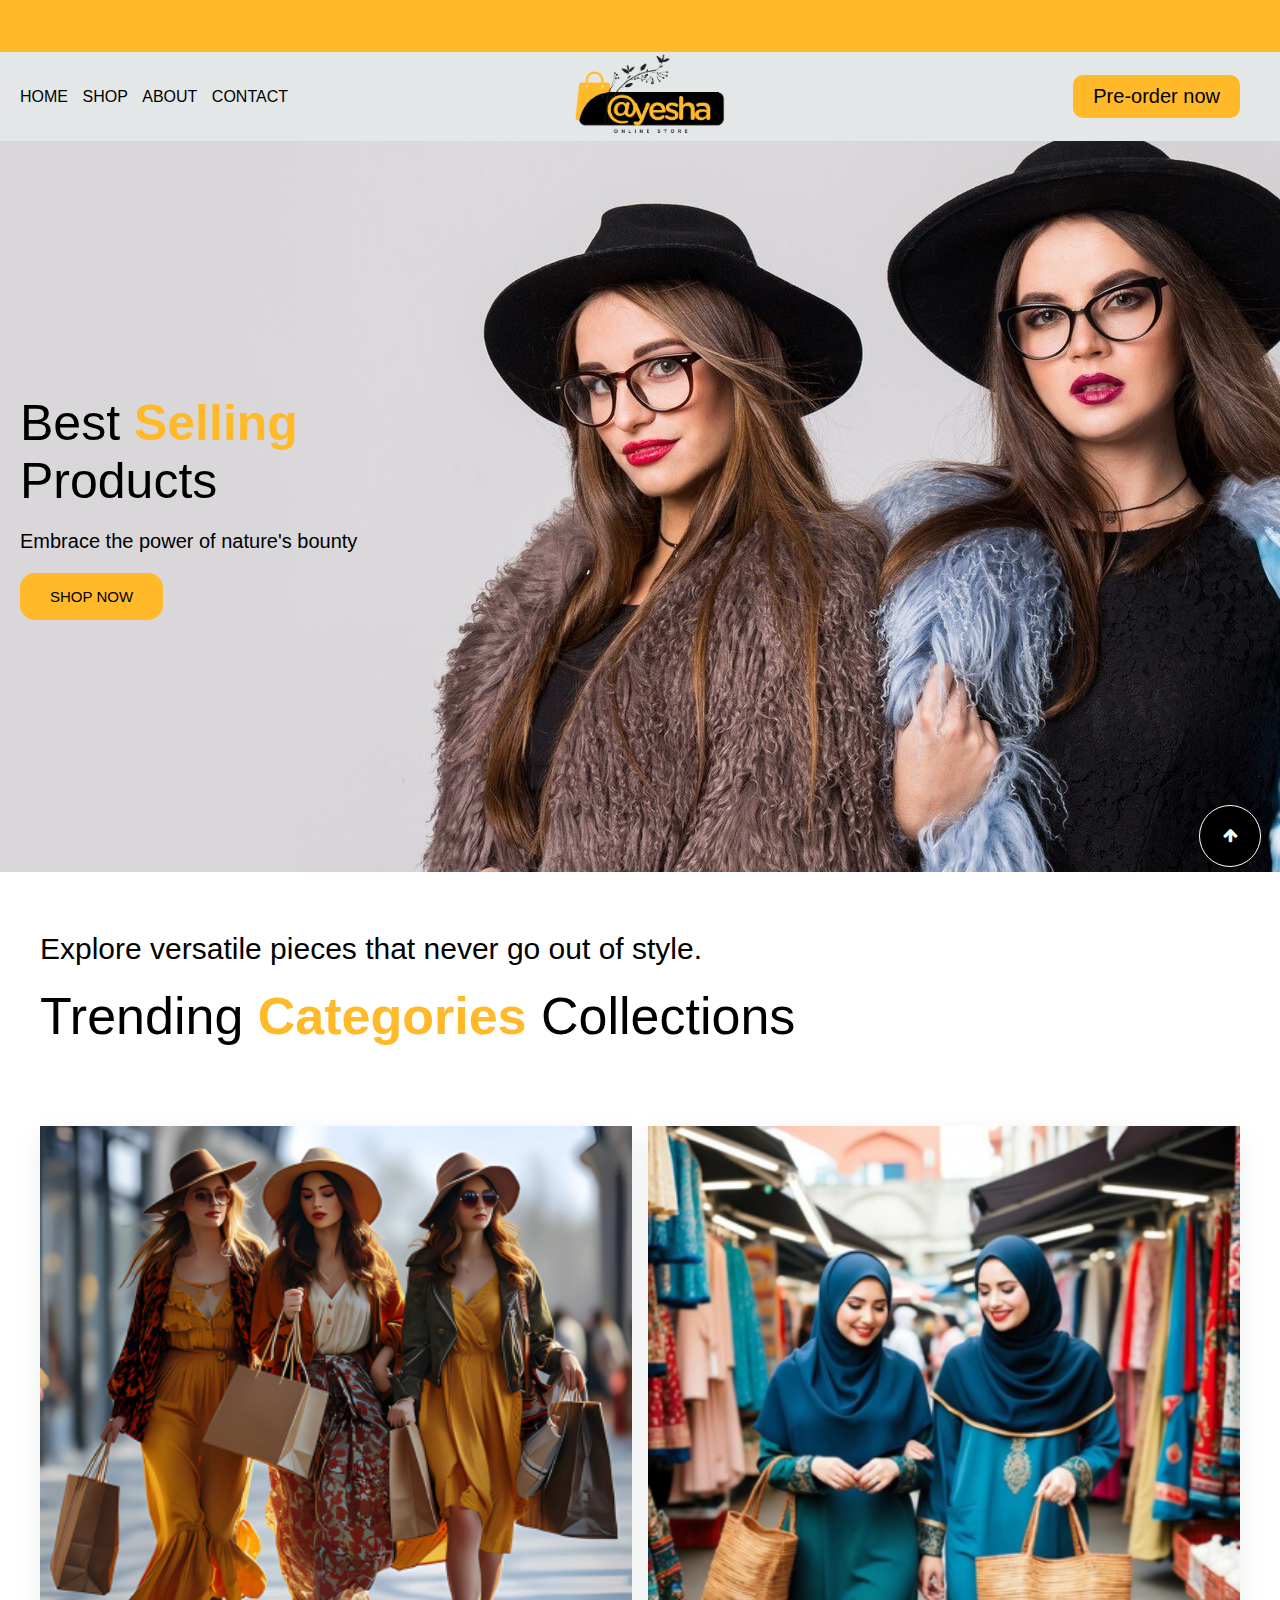
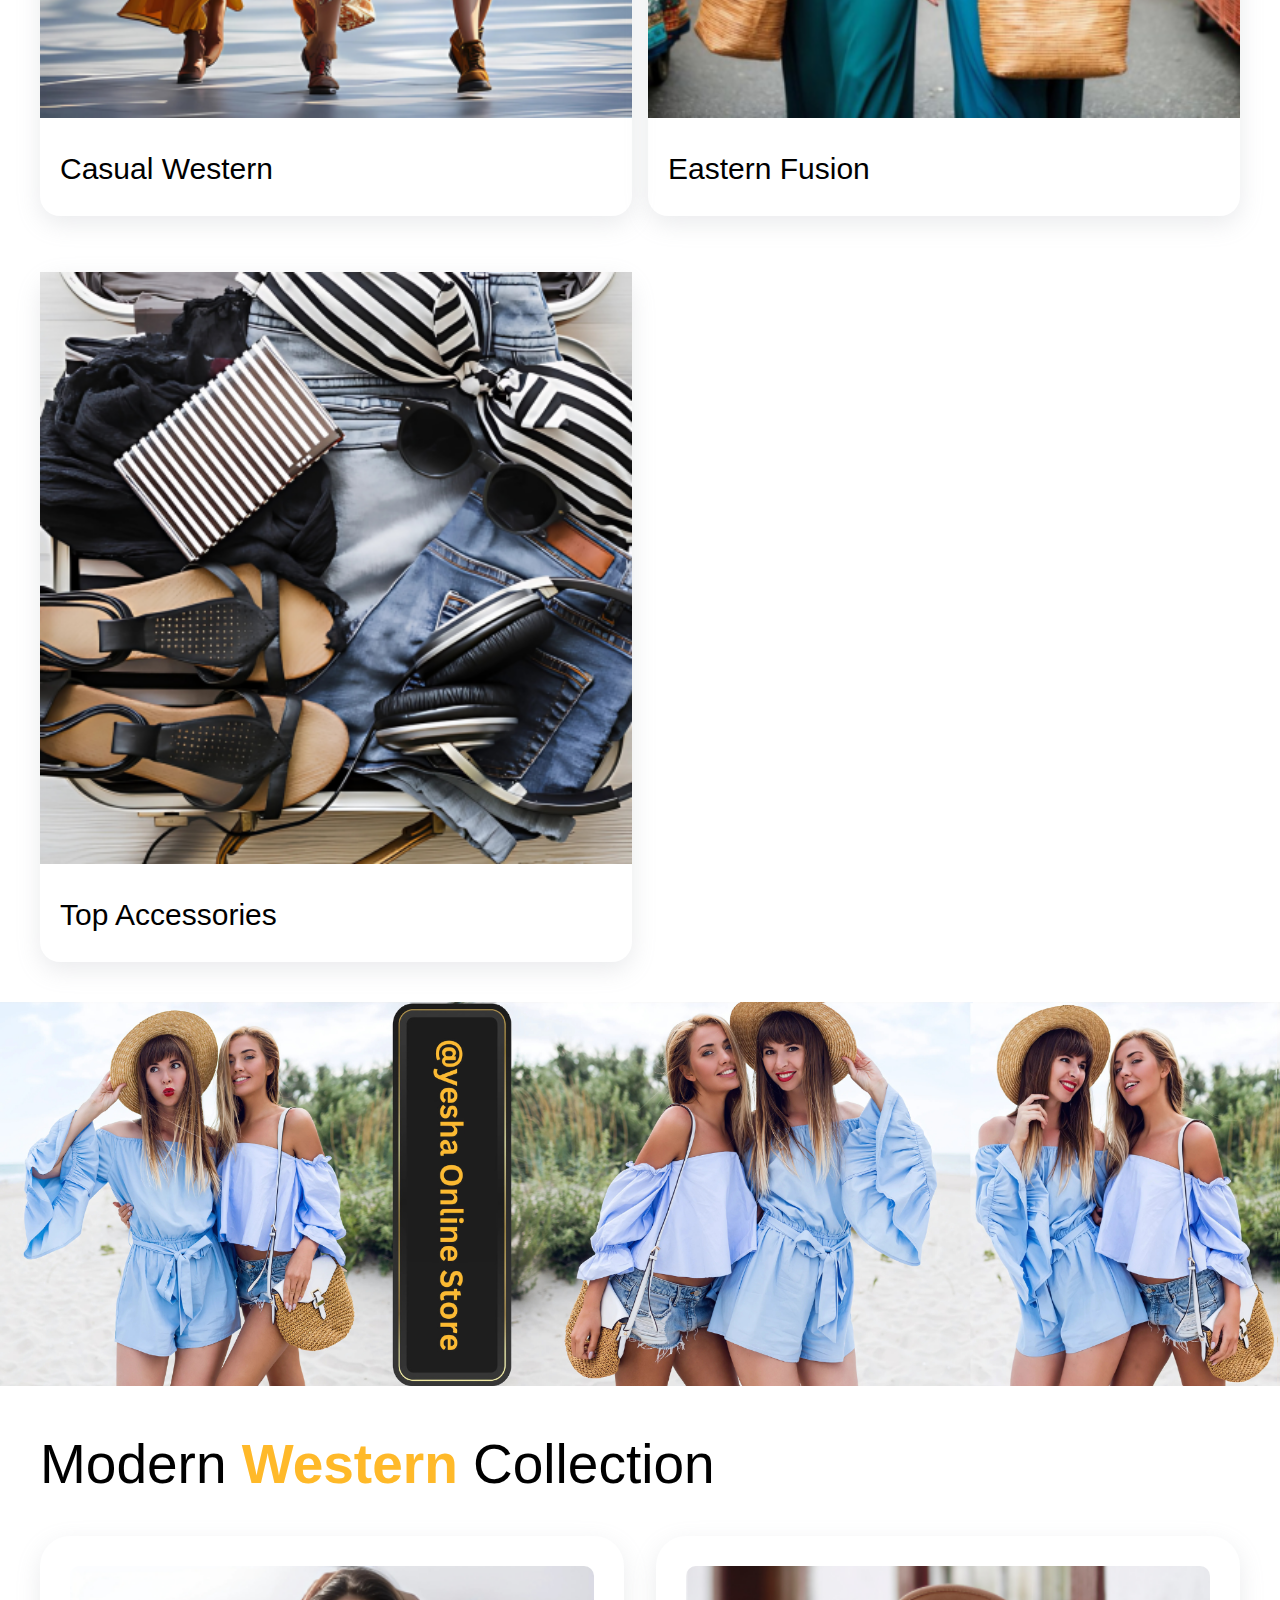
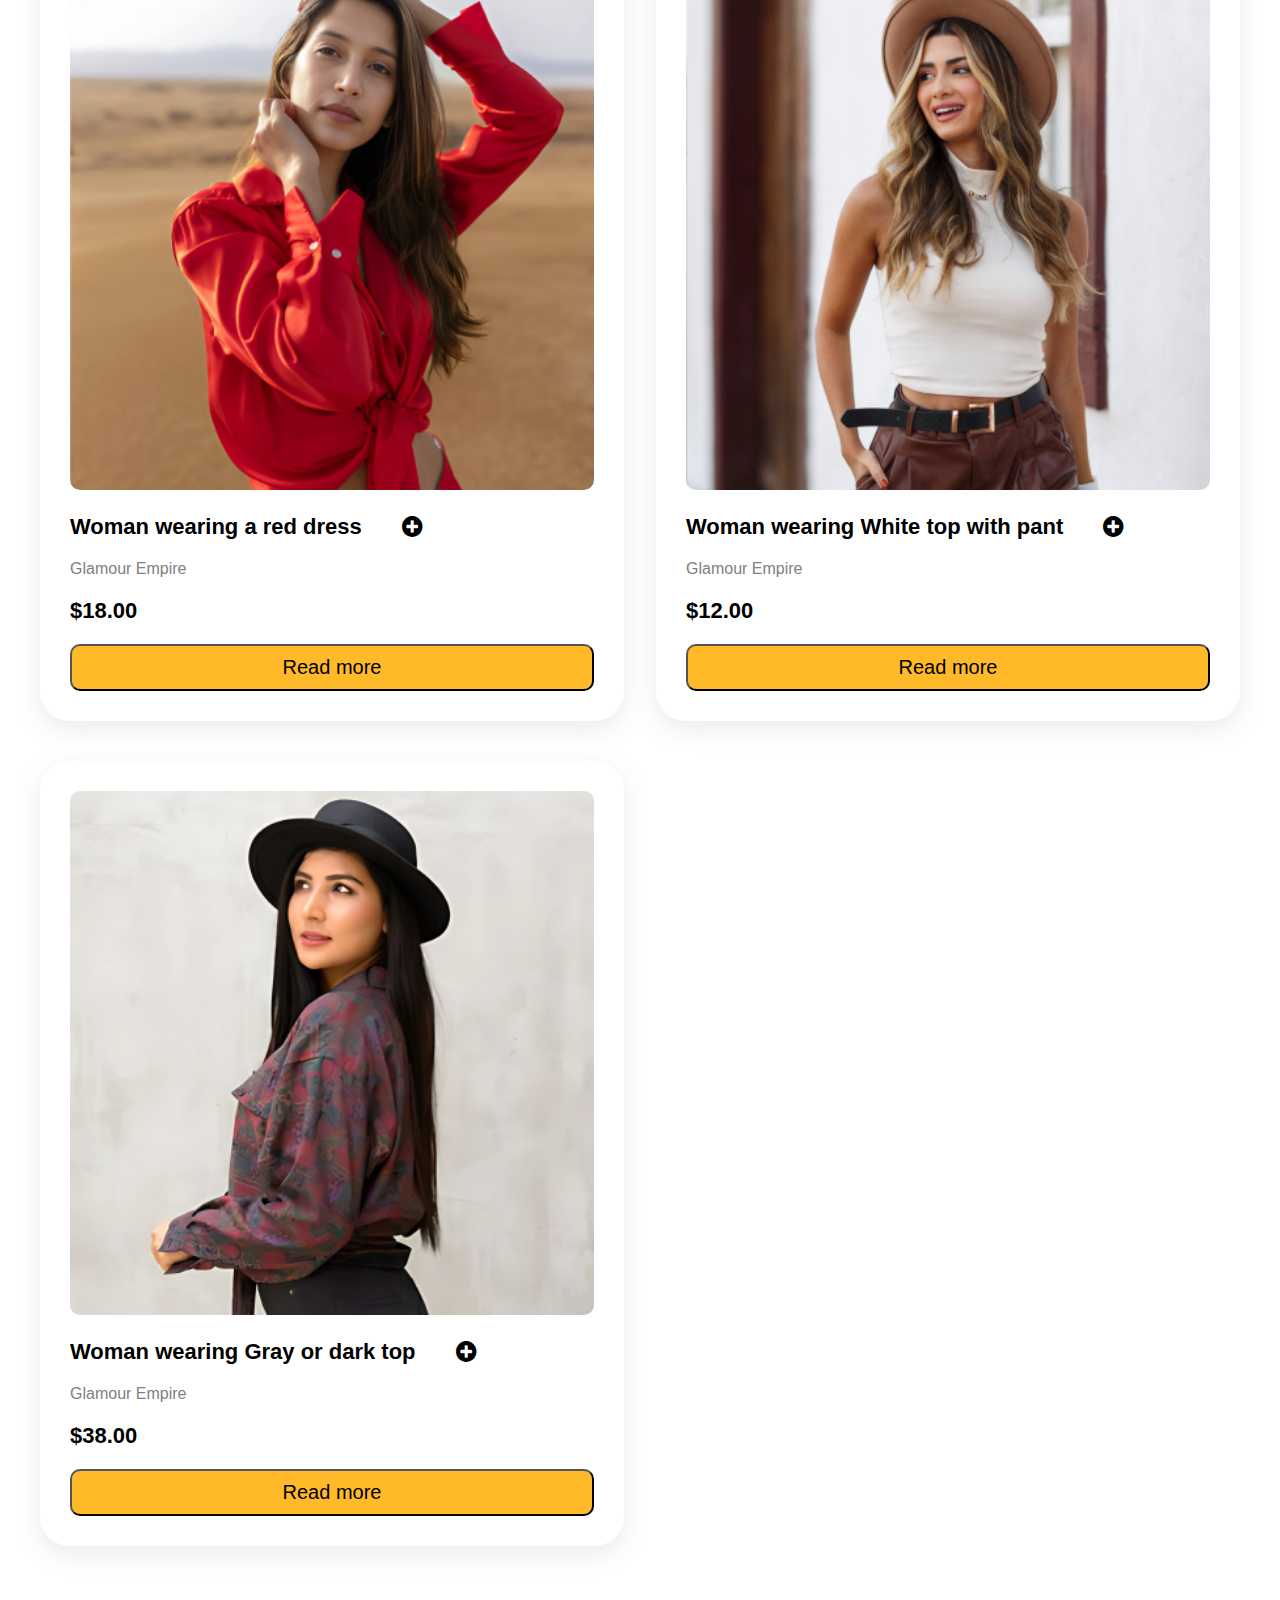
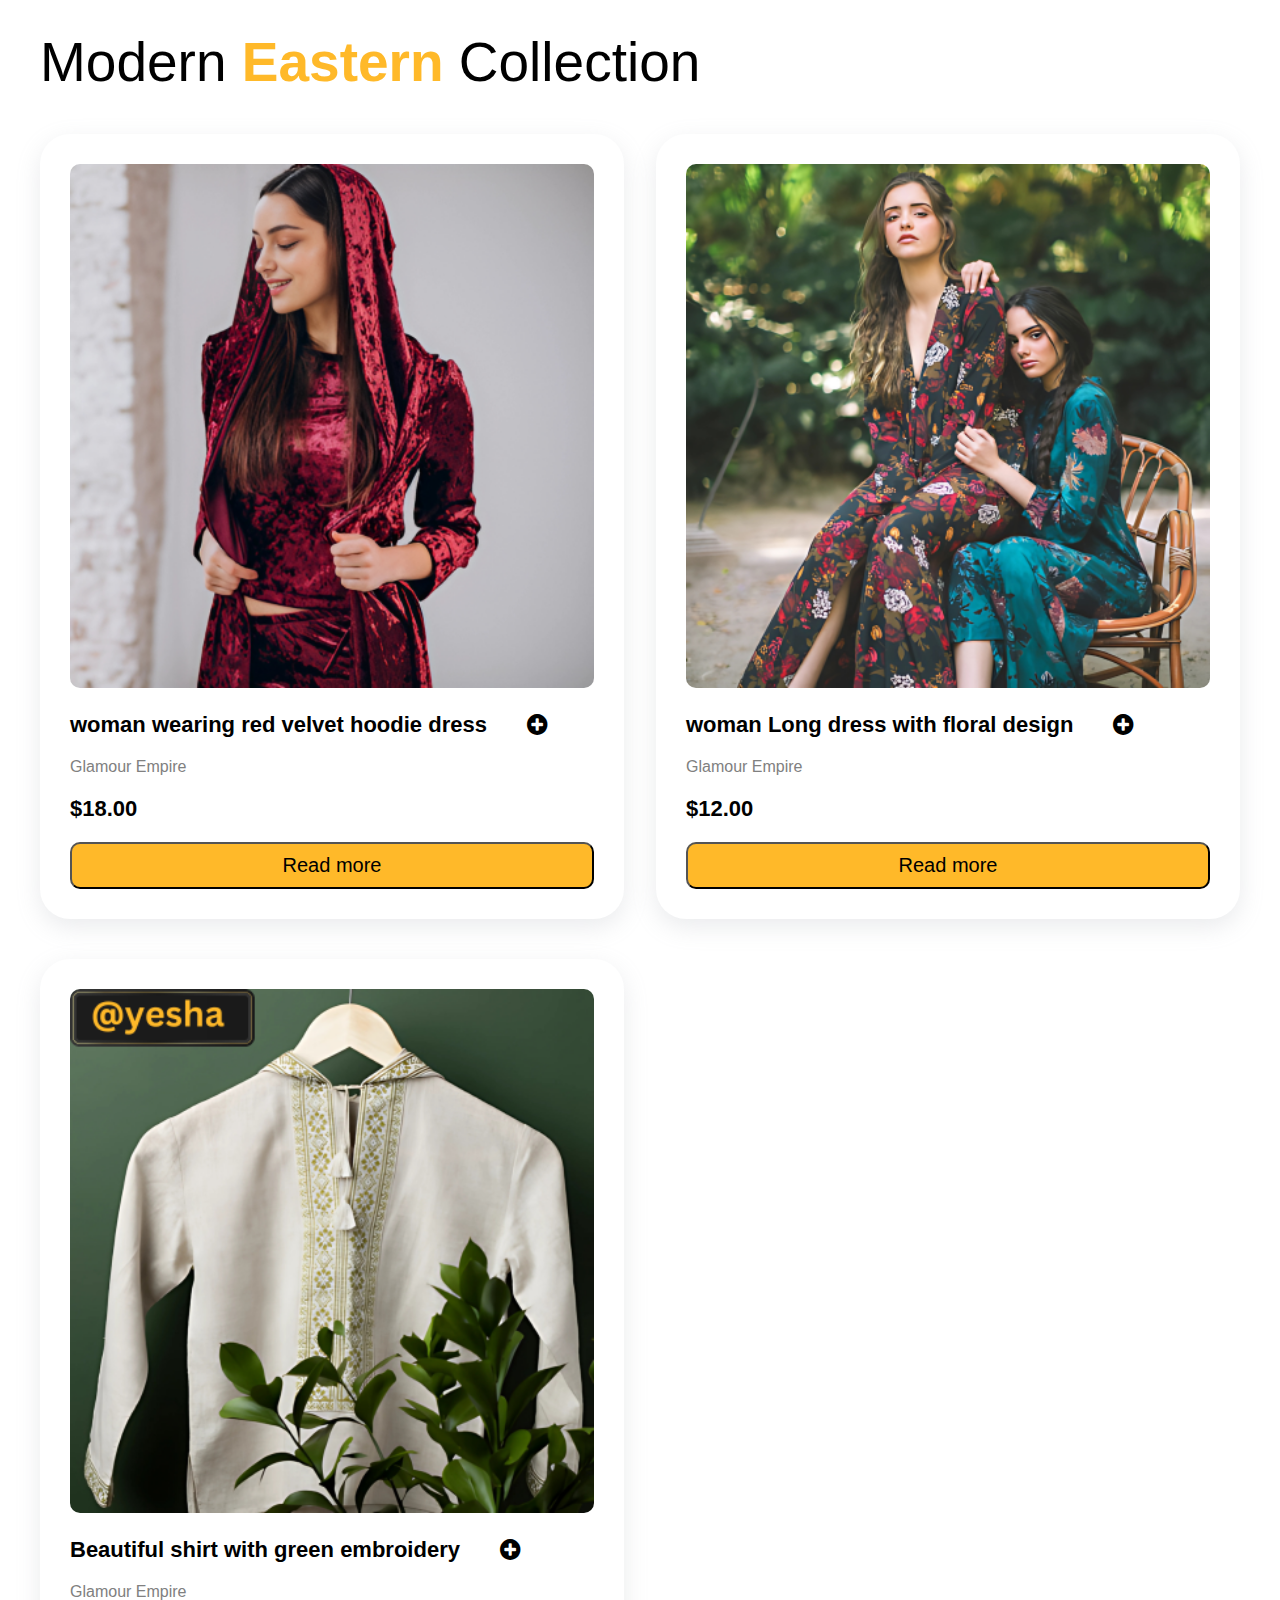
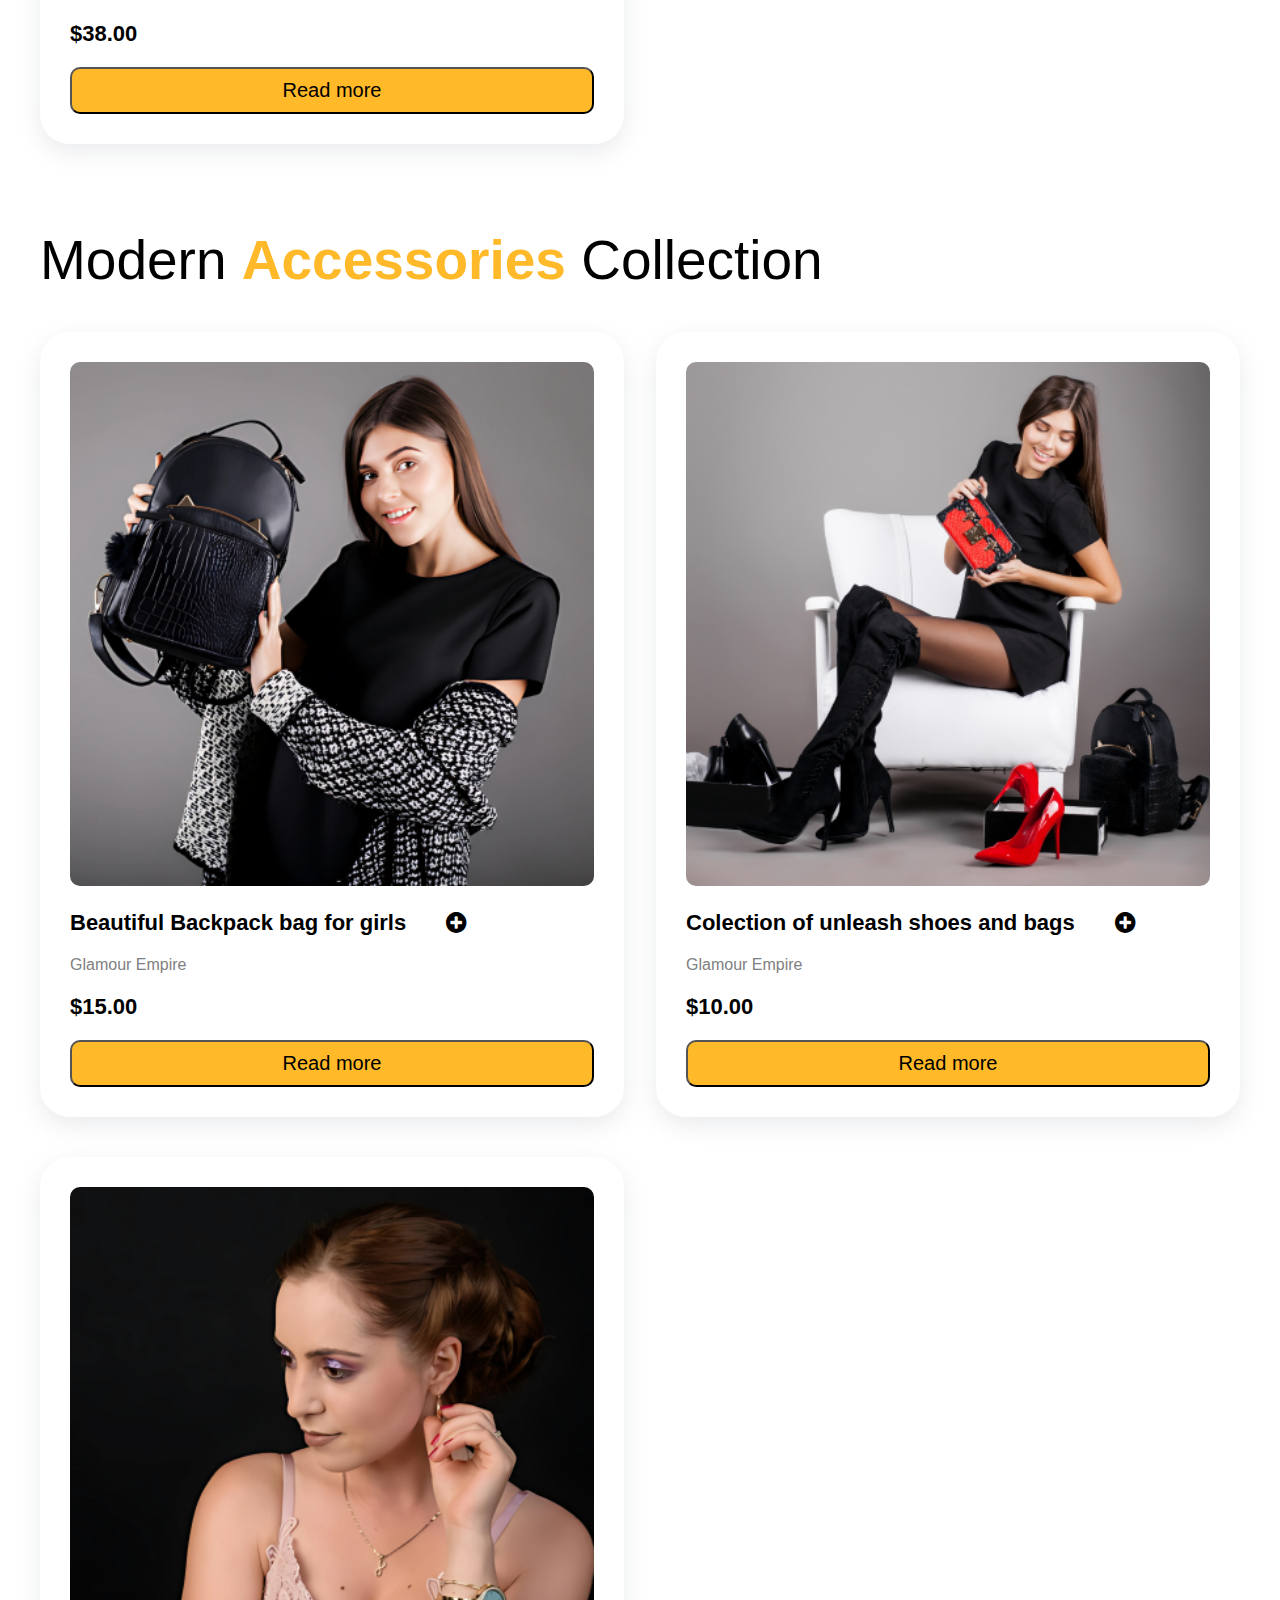
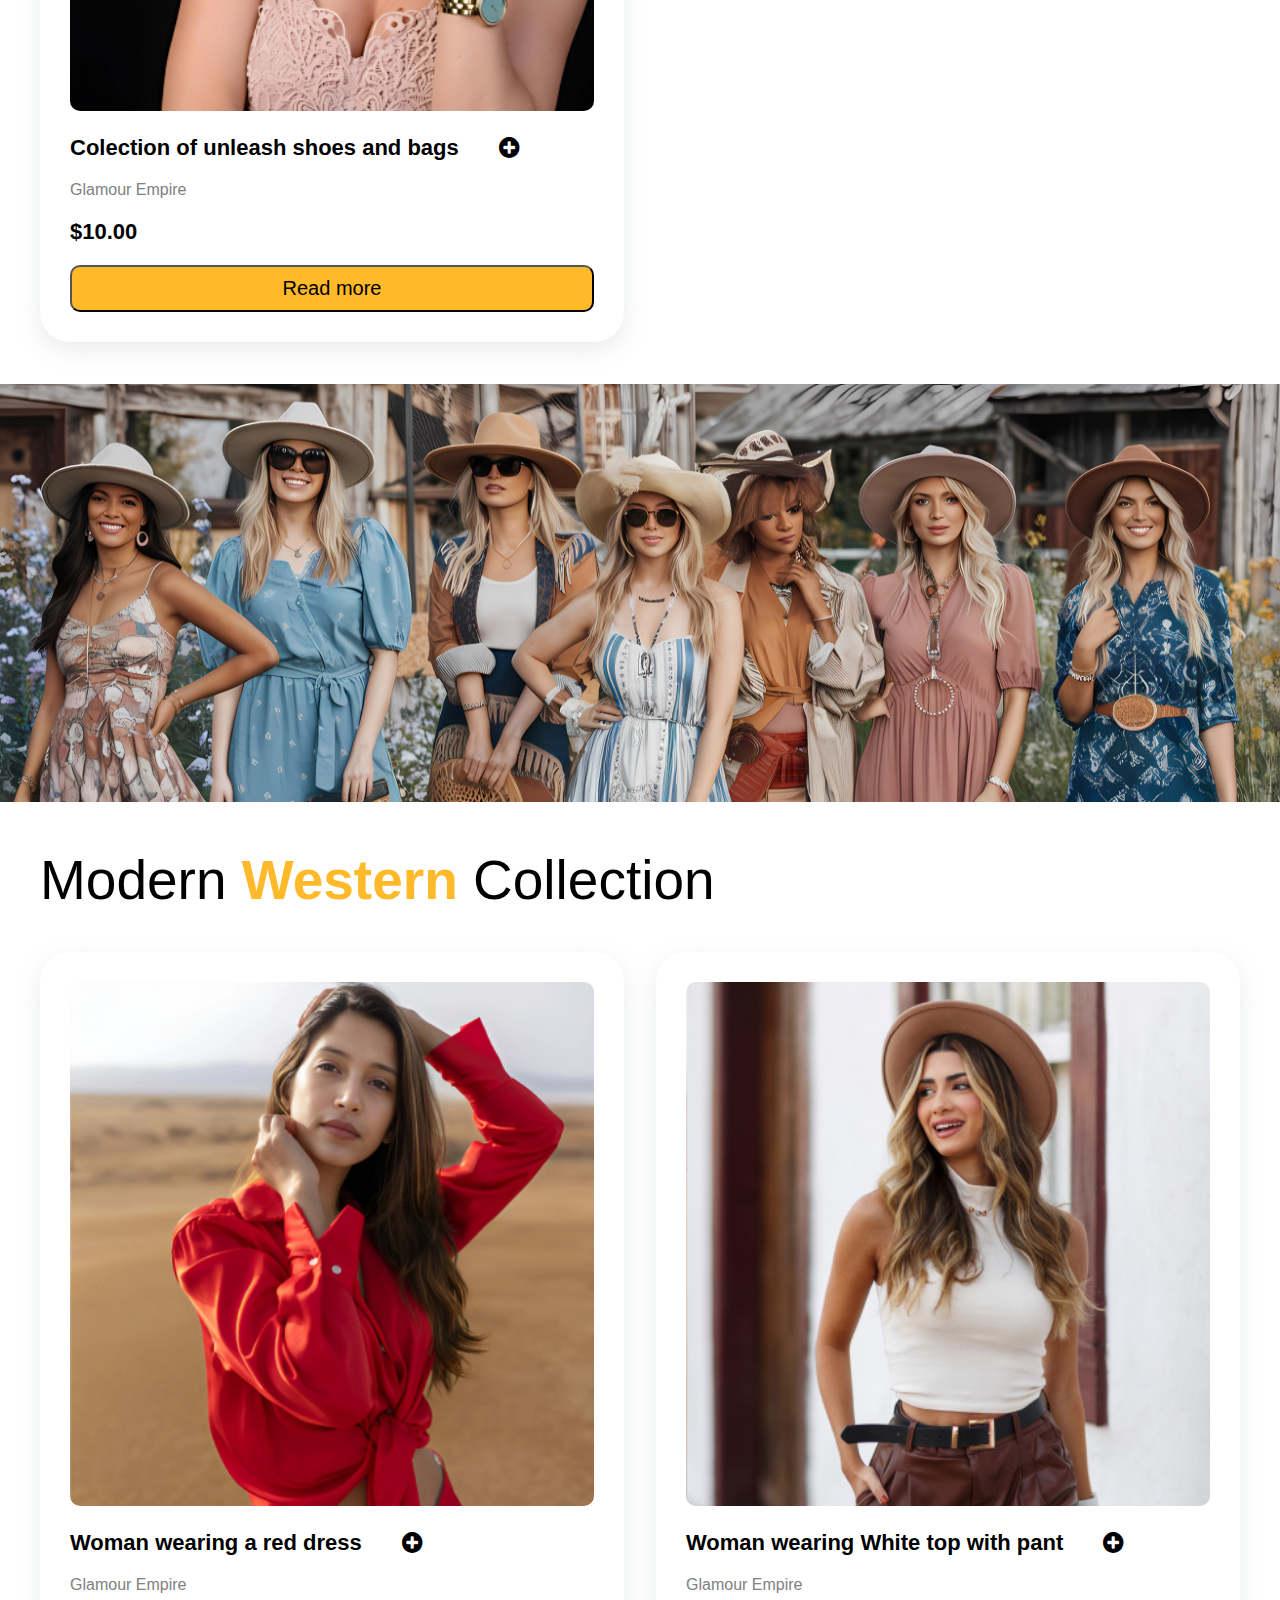
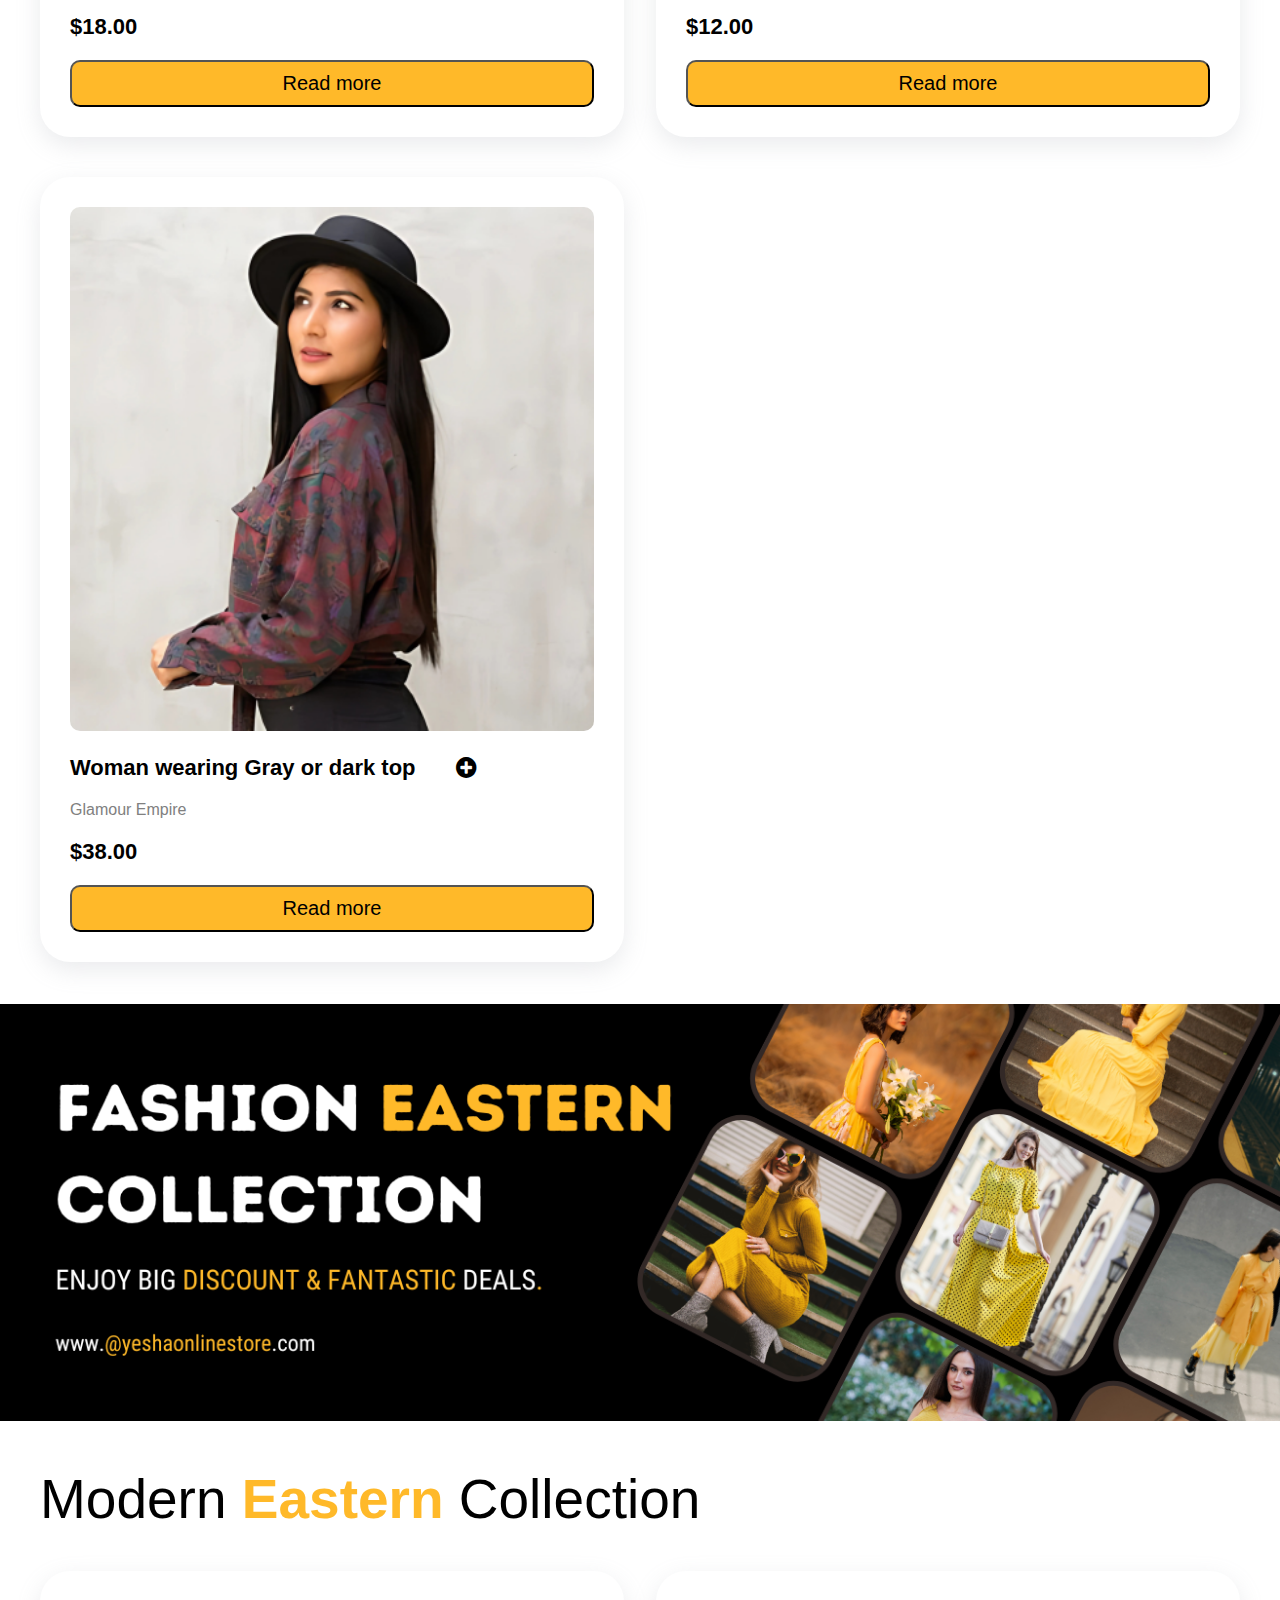
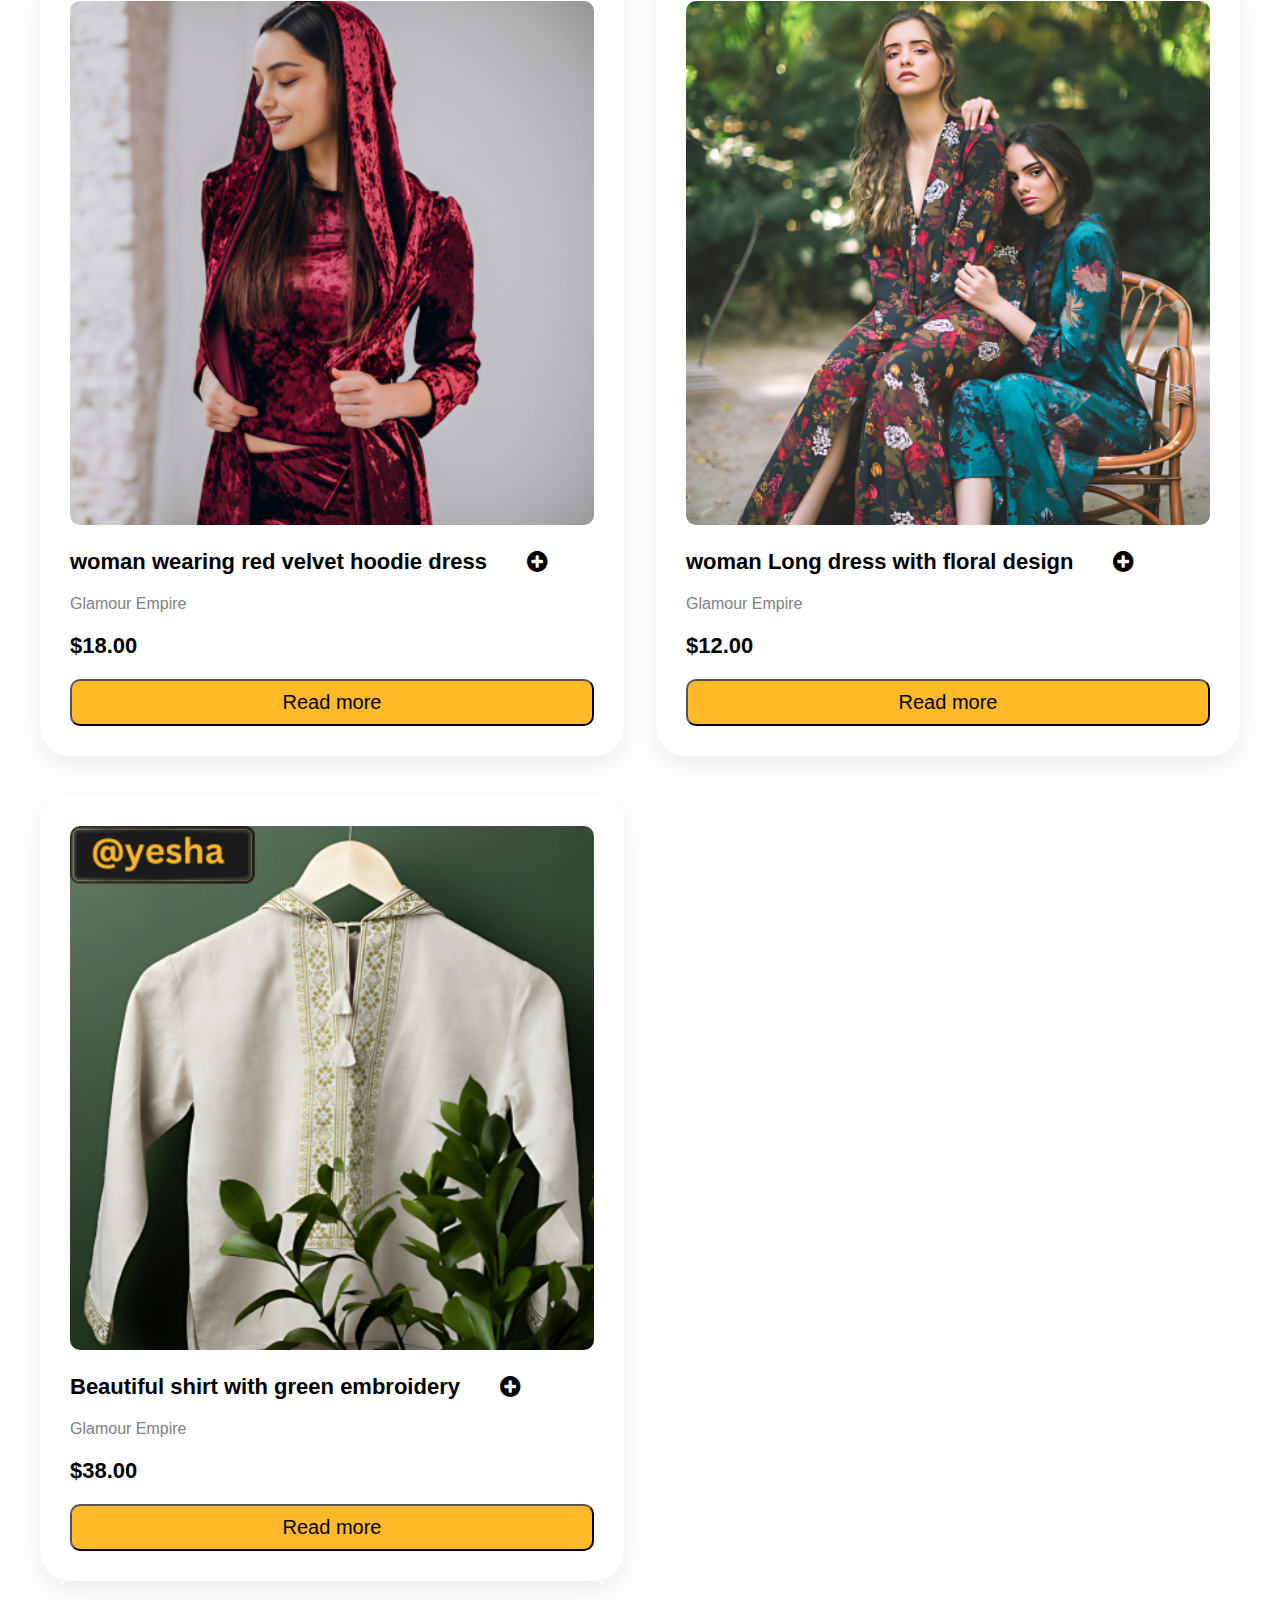
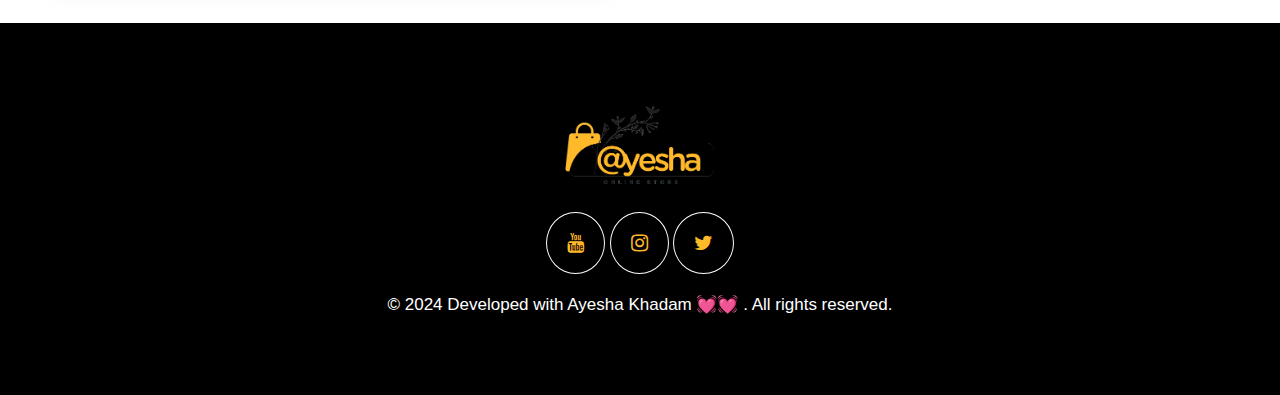
==== commit adb7e804: "responsive add in css" ====
--- a/index.html
+++ b/index.html
@@ -272,11 +272,13 @@
     </div>
     <!--  -->
     <!-- =============================WesternBanner======================== -->
+     
     <div class="secondBanner">
         <img class="BannerImg" src="images/banner-second.png" alt="">
     </div>
     <!-- .............................WesternCard....................... -->
-    <div class="cardsection">
+    <div class="cardsection"> <h2>Modern <span class="customcolor">Western</span> Collection</h2>
+        <div class="cardsection1">
         <div class="cards" id="westerndresses">
 
             <div class="cardsparent">
@@ -329,12 +331,16 @@
             <!--  -->
         </div>
     </div>
+</div>
     <!-- ======================================Eastern Banner----------------------------------------- -->
+
     <div class="secondBanner">
         <img class="BannerImg" src="images/easternBanner.png" alt="">
     </div>
     <!-- ====================================== eastern Card section ====================================== -->
-    <div class="cardsection">
+    <div class="cardsection"> <h2>Modern <span class="customcolor">Eastern</span> Collection</h2>
+
+    <div class="cardsection1">
         <div class="cards">
 
             <div class="cardsparent" id="easterndress">
@@ -386,6 +392,7 @@
             <!--  -->
         </div>
     </div>
+</div>
     <!-- ...............................Footer.................................. -->
 
     <div class="footer-parent">
--- a/style.css
+++ b/style.css
@@ -2,6 +2,7 @@
 * {
   margin: 0;
   padding: 0;
+  font-family: sans-serif;
 }
 
 /* Header Section */
@@ -167,13 +168,16 @@
 }
 
 .categoriesimageparent {
-  display: flex;
-  justify-content: space-around;
+  display: grid;
+  grid-template-columns: repeat(3, 1fr);
+  grid-auto-rows: auto;
+  grid-gap: 1rem;
   padding-top: 80px;
 }
 
 .categoriesimageparent img {
   transition-duration: 1s;
+  width: -webkit-fill-available;
 }
 
 .western,
@@ -238,12 +242,14 @@
 }
 
 .cards {
-  display: flex;
-  justify-content: space-between;
+  display: grid;
+  grid-template-columns: repeat(3, 1fr);
+  grid-auto-rows: auto;
+  grid-gap: 0rem 2rem;
 }
 
 .cardsparent {
-  width: 32%;
+
   box-shadow: rgba(149, 157, 165, 0.2) 0px 8px 24px;
   border-radius: 30px;
   margin-top: 40px;
@@ -257,6 +263,7 @@
 }
 
 .cardcontent h2 {
+  display: flex;
   font-size: 22px;
   font-family: sans-serif;
   font-weight: 700;
@@ -297,15 +304,17 @@
 }
 
 .footer {
-text-align: center;
-
-}
-.logo-footer{
+  text-align: center;
+
+}
+
+.logo-footer {
   width: 150px;
   margin: auto
 }
-.social-icons i{
-  margin: 20px 0px ;
+
+.social-icons i {
+  margin: 20px 0px;
   padding: 20px;
   border: 1px solid white;
   background-color: black;
@@ -315,22 +324,25 @@
   transition-duration: 1s;
 
 }
-.social-icons i:hover{
+
+.social-icons i:hover {
   background-color: #ffb929;
   color: black;
   transition-duration: 1s;
 }
 
-.footer-parent{
-  padding:80px 0px;
-}
-.footerlower p{
-color: white;
-text-align: center;
-font-family: sans-serif;
-}
-.footerlower{
-font-size: 17px ;
+.footer-parent {
+  padding: 80px 0px;
+}
+
+.footerlower p {
+  color: white;
+  text-align: center;
+  font-family: sans-serif;
+}
+
+.footerlower {
+  font-size: 17px;
 }
 
 .top-to-bottom a {
@@ -348,4 +360,158 @@
   margin-right: 19px;
   border: 1px solid white;
   margin-bottom: 33px;
+}
+
+/* .......................media querry.................. */
+/* section 2 banner 1 */
+@media only screen and (max-width: 1300px) and (min-width: 849px) {
+  .bannercontent h2 {
+    font-size: 50px;
+  }
+
+  .bannercontent p {
+    font-size: 20px;
+  }
+
+  /* section 3 western eastern accessories  */
+  .customtitle {
+    font-size: 52px;
+    font-weight: 500;
+    font-family: sans-serif;
+  }
+
+  .categoriesimageparent {
+    display: grid;
+    grid-template-columns: repeat(2, 1fr);
+    grid-auto-rows: auto;
+    /* grid-gap: 1rem; */
+    /* padding-top: 80px 0px; */
+  }
+
+  .categoriesimageparent img {
+    transition-duration: 1s;
+    width: -webkit-fill-available;
+  }
+
+  .accessoriesparent {
+    margin-top: 40px;
+  }
+
+  .categoriessection {
+    padding: 40px 40px;
+  }
+
+  .cardsection {
+    padding: 42px 40px;
+  }
+
+  .cards {
+    display: grid;
+    grid-template-columns: repeat(2, 1fr);
+    grid-auto-rows: auto;
+    grid-gap: 0rem 2rem;
+  }
+
+  /* sections 1 banner k nichy */
+
+}
+
+@media only screen and (max-width: 848px) and (min-width: 320px) {
+  .categoriesimageparent {
+    display: grid;
+    grid-template-columns: repeat(1, 1fr);
+    grid-auto-rows: auto;
+    grid-gap: 1rem;
+  }
+
+  .cards {
+    display: grid;
+    grid-template-columns: repeat(1, 1fr);
+    grid-auto-rows: auto;
+    grid-gap: 0rem 1rem;
+  }
+
+  .categoriessection {
+    padding: 80px 40px;
+  }
+
+  /* ..........................header........................ */
+  .nav {
+    display: none;
+  }
+
+  .btn3 button {
+    display: none;
+  }
+
+  #buttons {
+    display: none;
+  }
+
+  #mainheader {
+    width: 100%;
+    background-color: rgb(228, 231, 231);
+    display: flex;
+    justify-content: center;
+    align-items: center;
+  }
+
+  .bgbannercenter {
+    display: flex;
+    align-items: end;
+  }
+
+  .bannercontent h2 {
+    font-size: 49px;
+    font-weight: 500;
+    color: white;
+  }
+
+  .bannercontent p {
+    font-size: 18px;
+    color: white;
+  }
+
+  .customtitle {
+    font-size: 23px;
+  }
+
+  .customsubtitle {
+    font-size: 18px;
+  }
+
+  .categoriesimageparent {
+    padding-top: 38px;
+  }
+
+  .cardsection h2 {
+    font-size: 23px;
+  }
+
+  .cardsection h2 {
+    display: flex;
+    font-size: 20px;
+  }
+
+  .cardsection {
+    padding: 40px 25px;
+  }
+
+  .cardcontent h2 {
+    font-size: 15px;
+    width: 91%
+  }
+
+  .cardcontent h2 .fa {
+    padding-left: 20px;
+    /* float: right; */
+    position: absolute;
+    right: 58px;
+  }
+  .top-to-bottom a {
+    width: 40px;
+    height: 40px;
+    bottom: -6px;
+    right: 53px;
+}
 }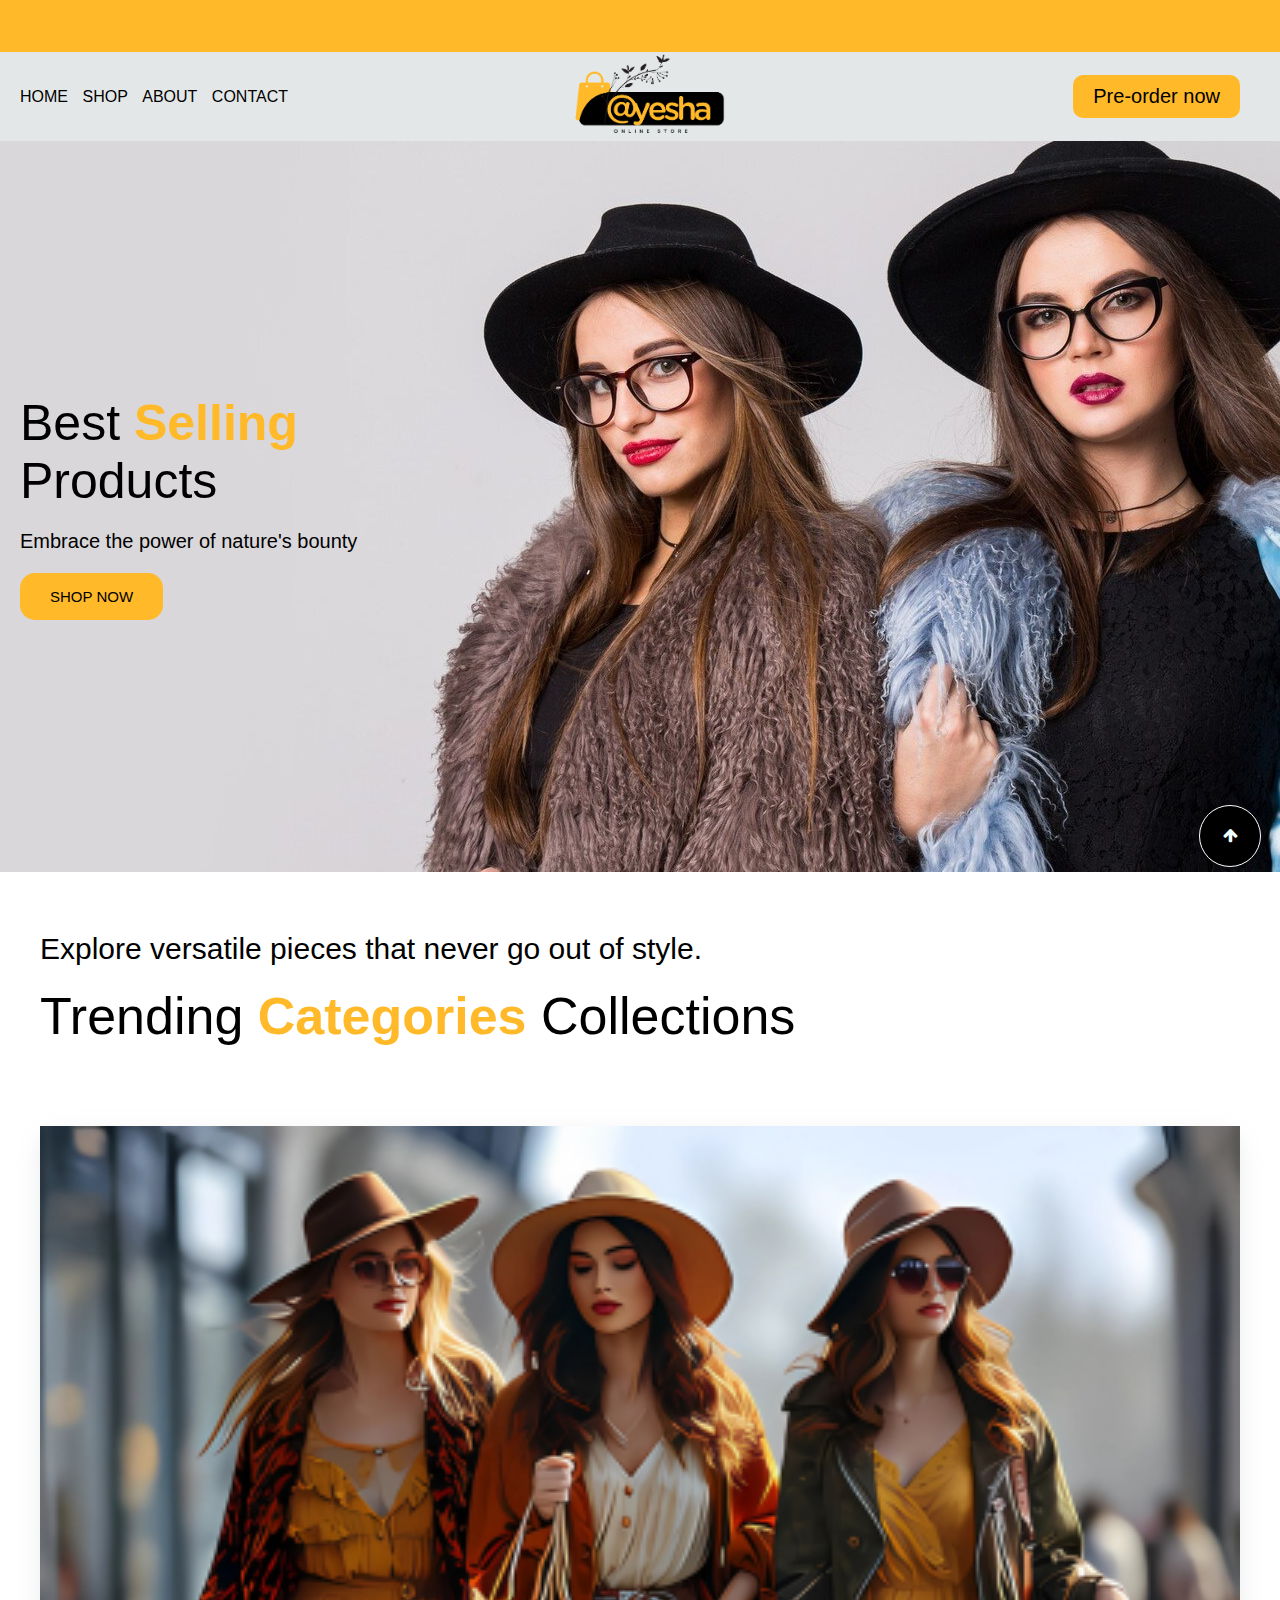
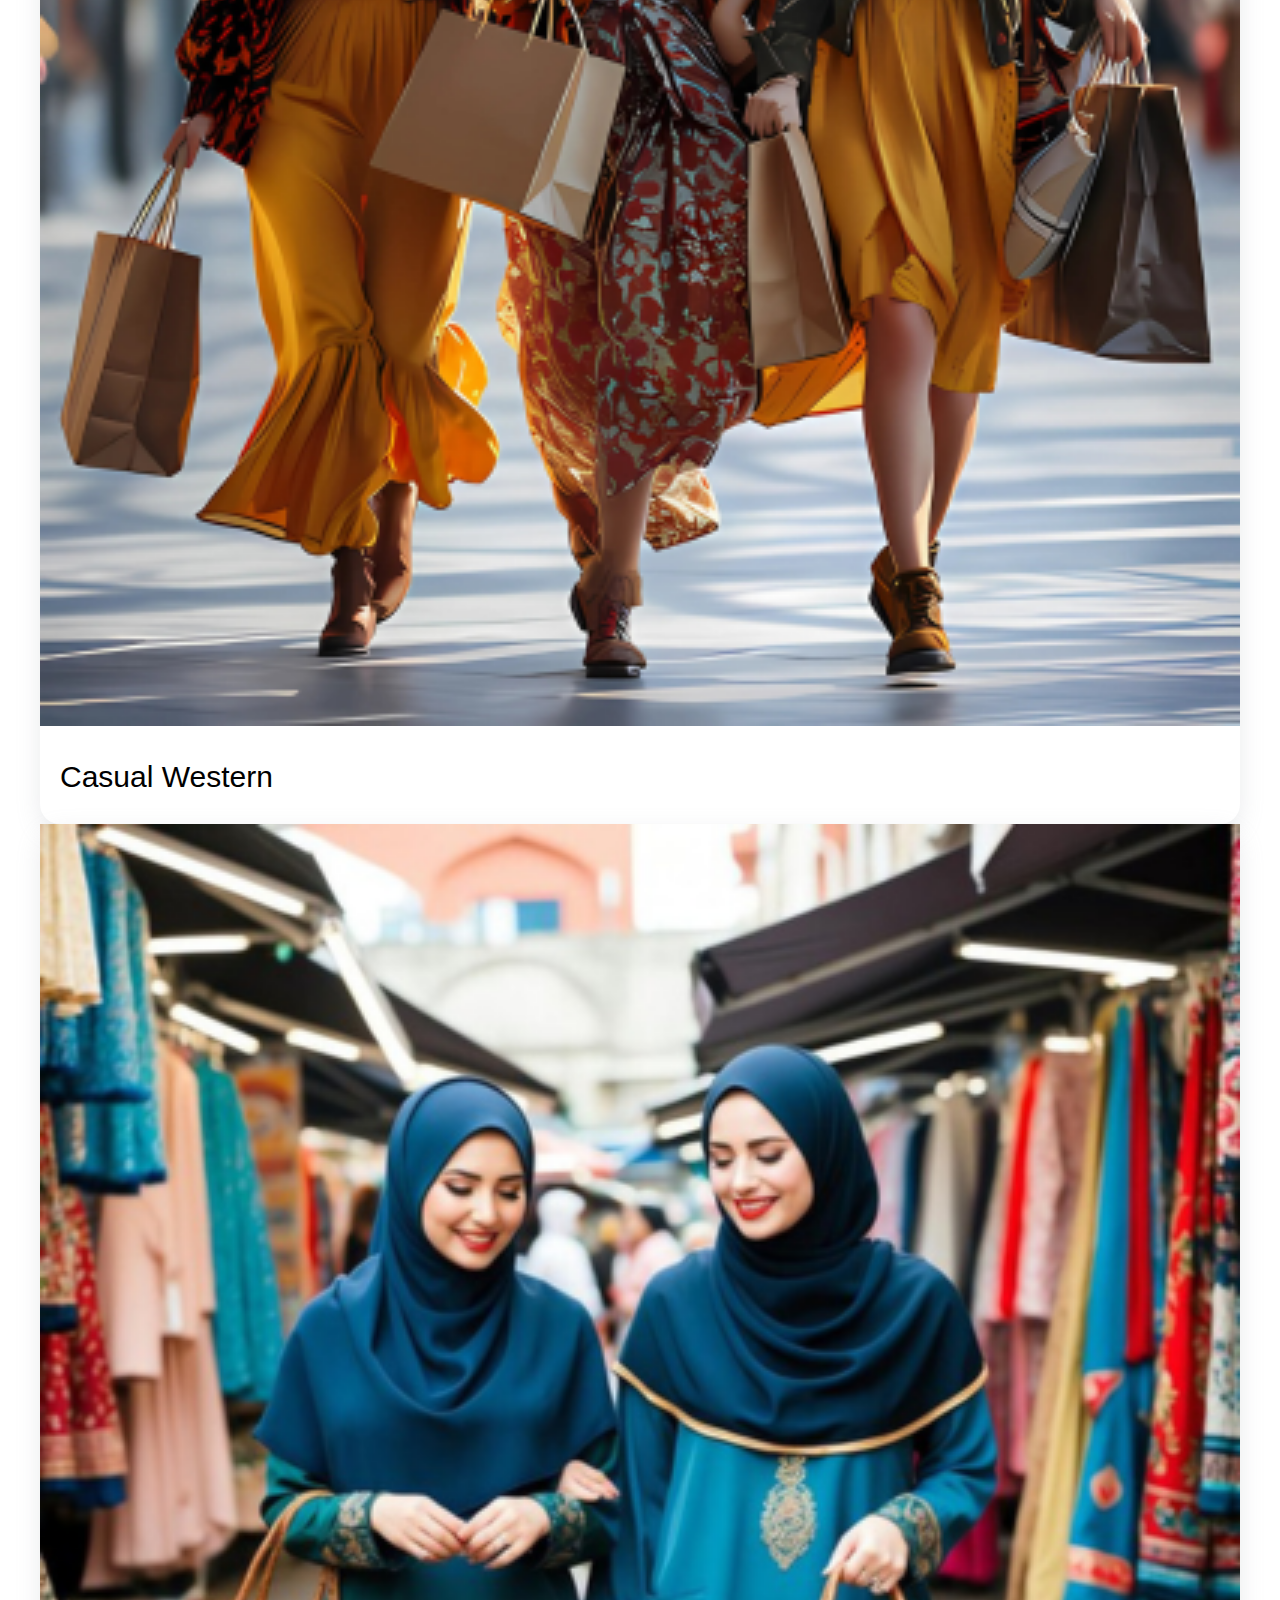
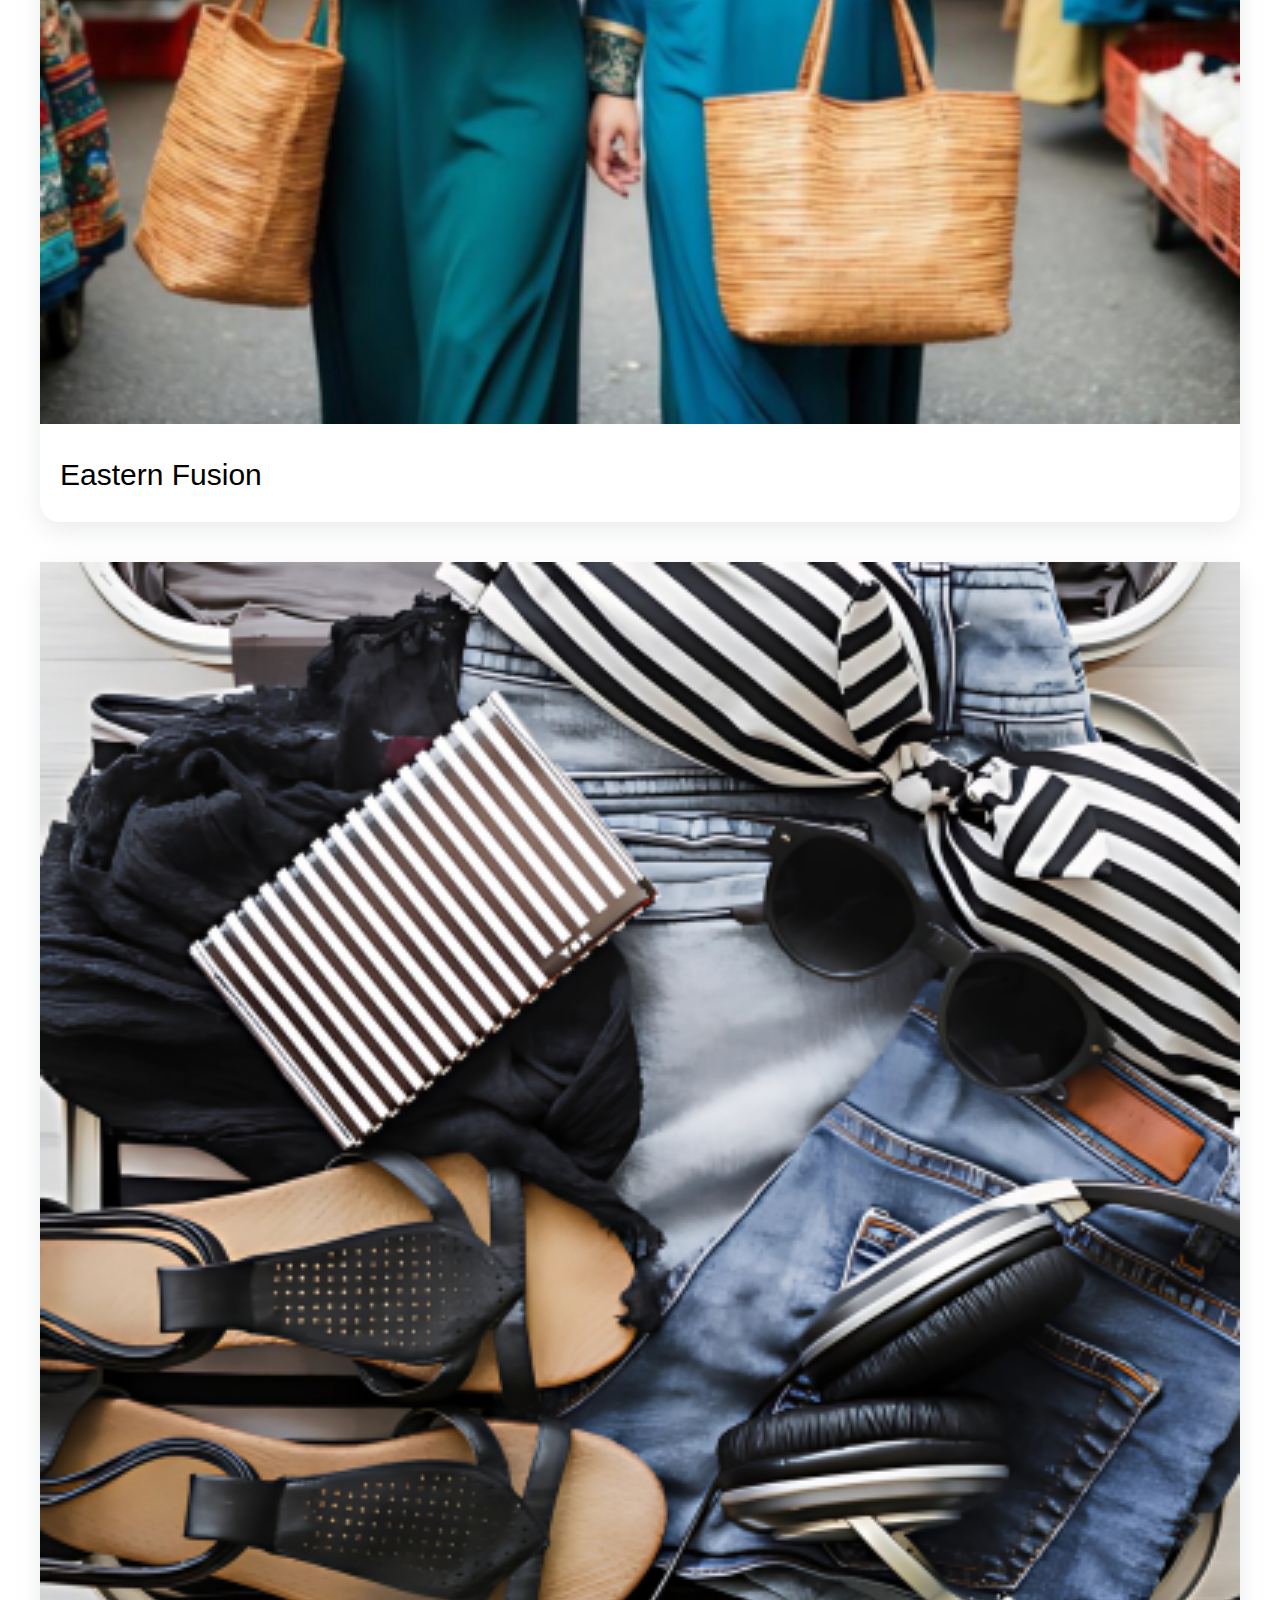
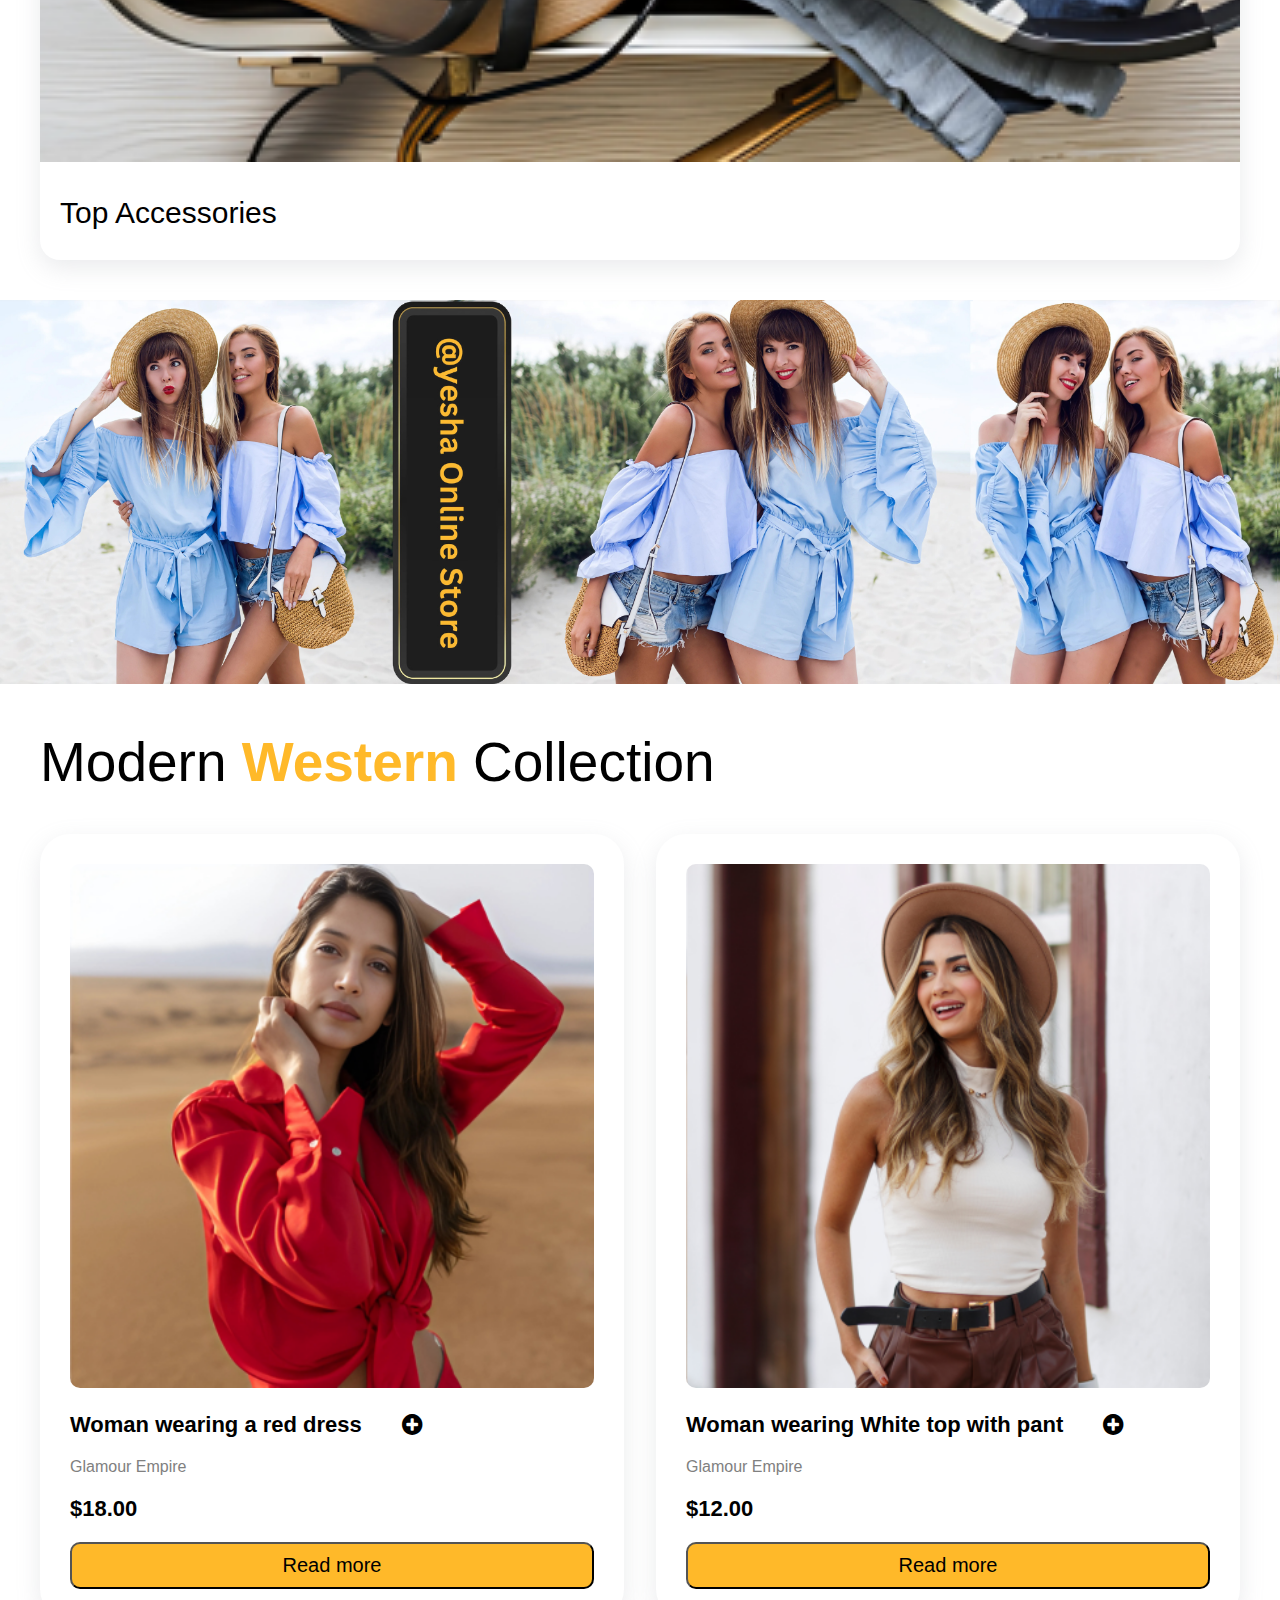
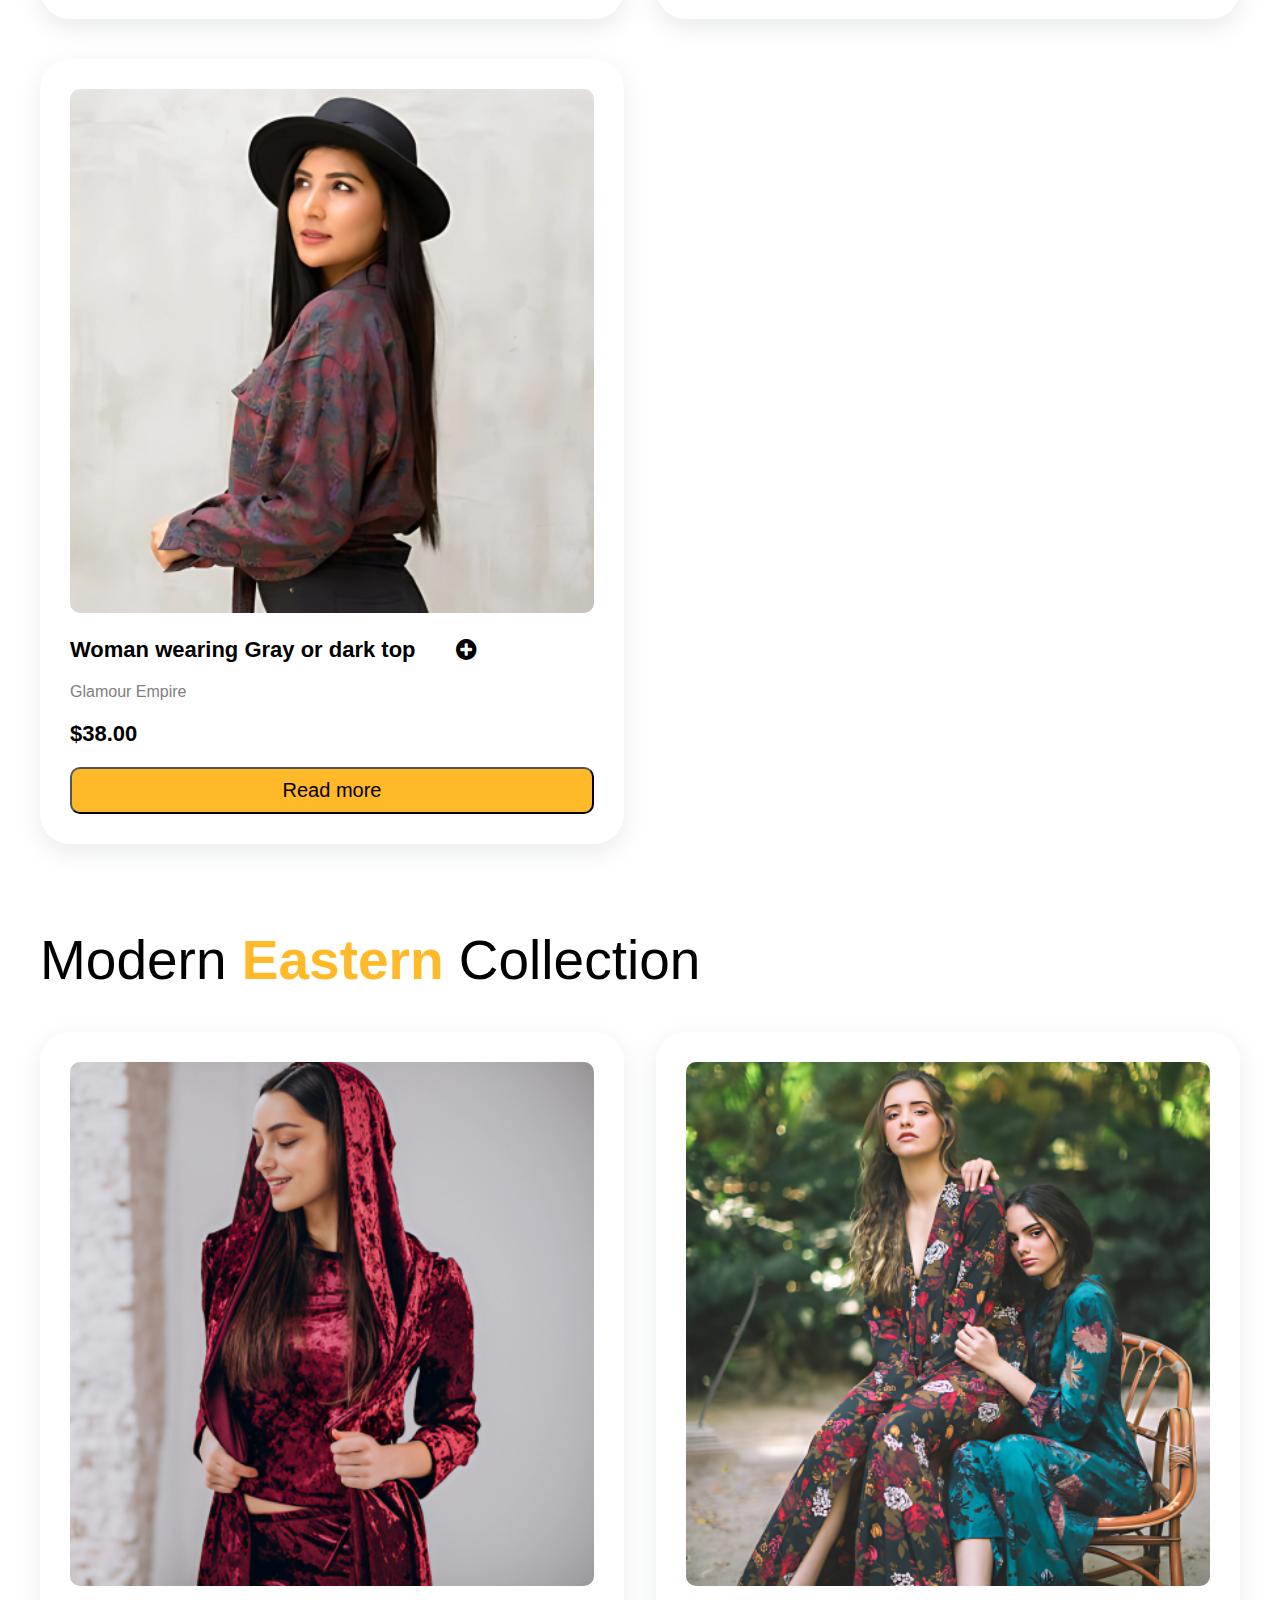
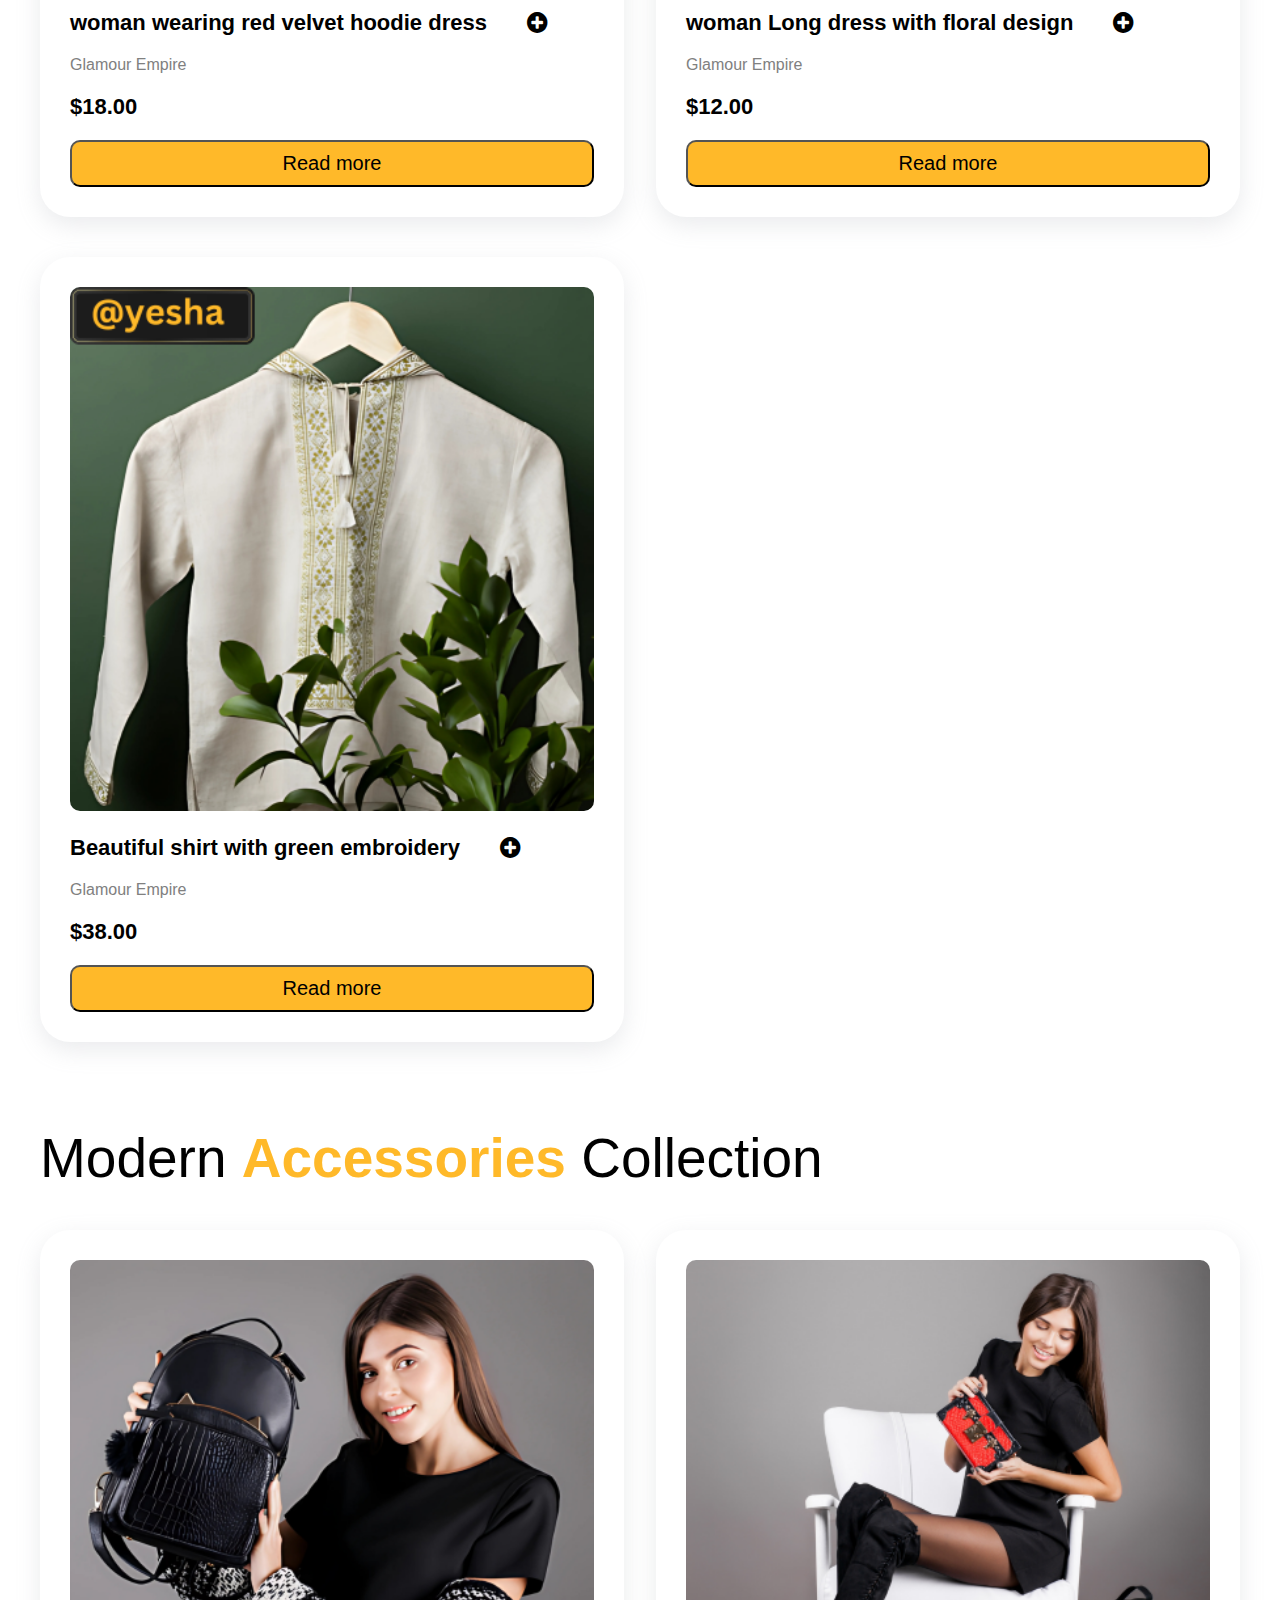
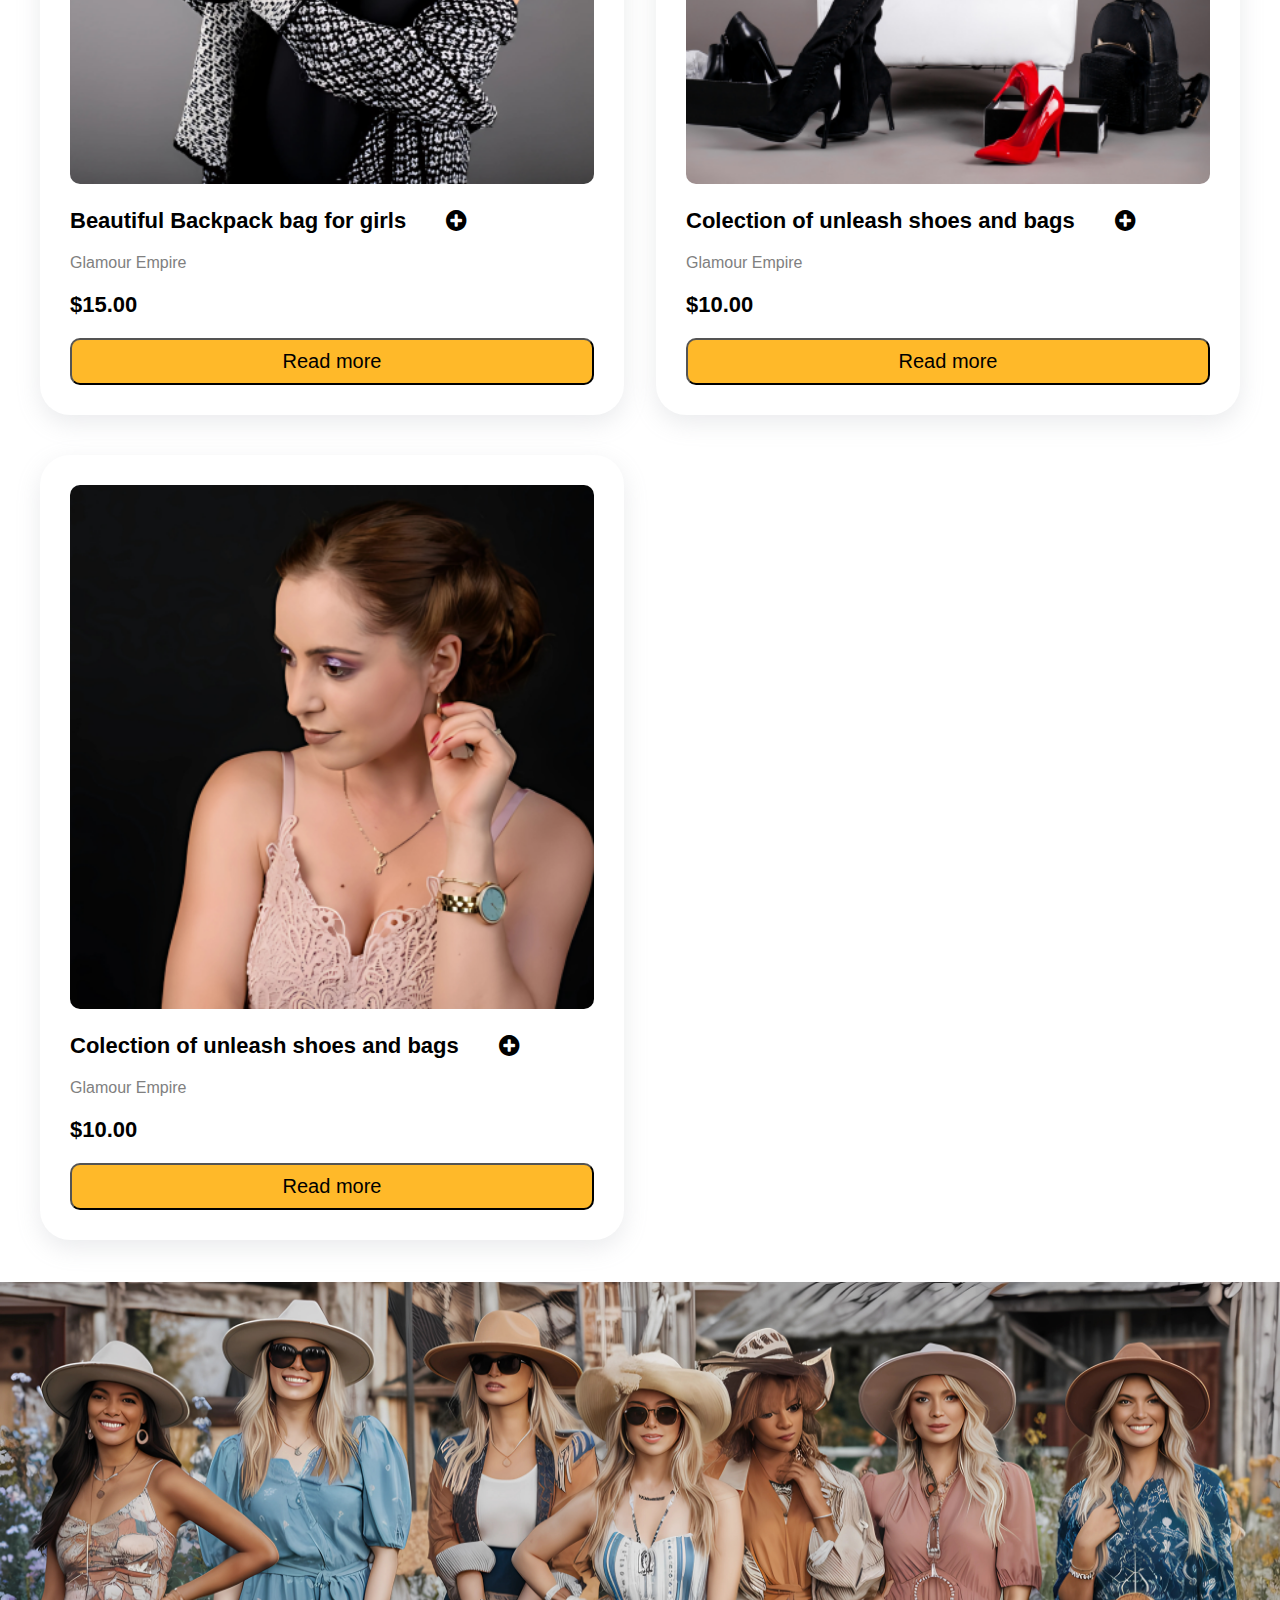
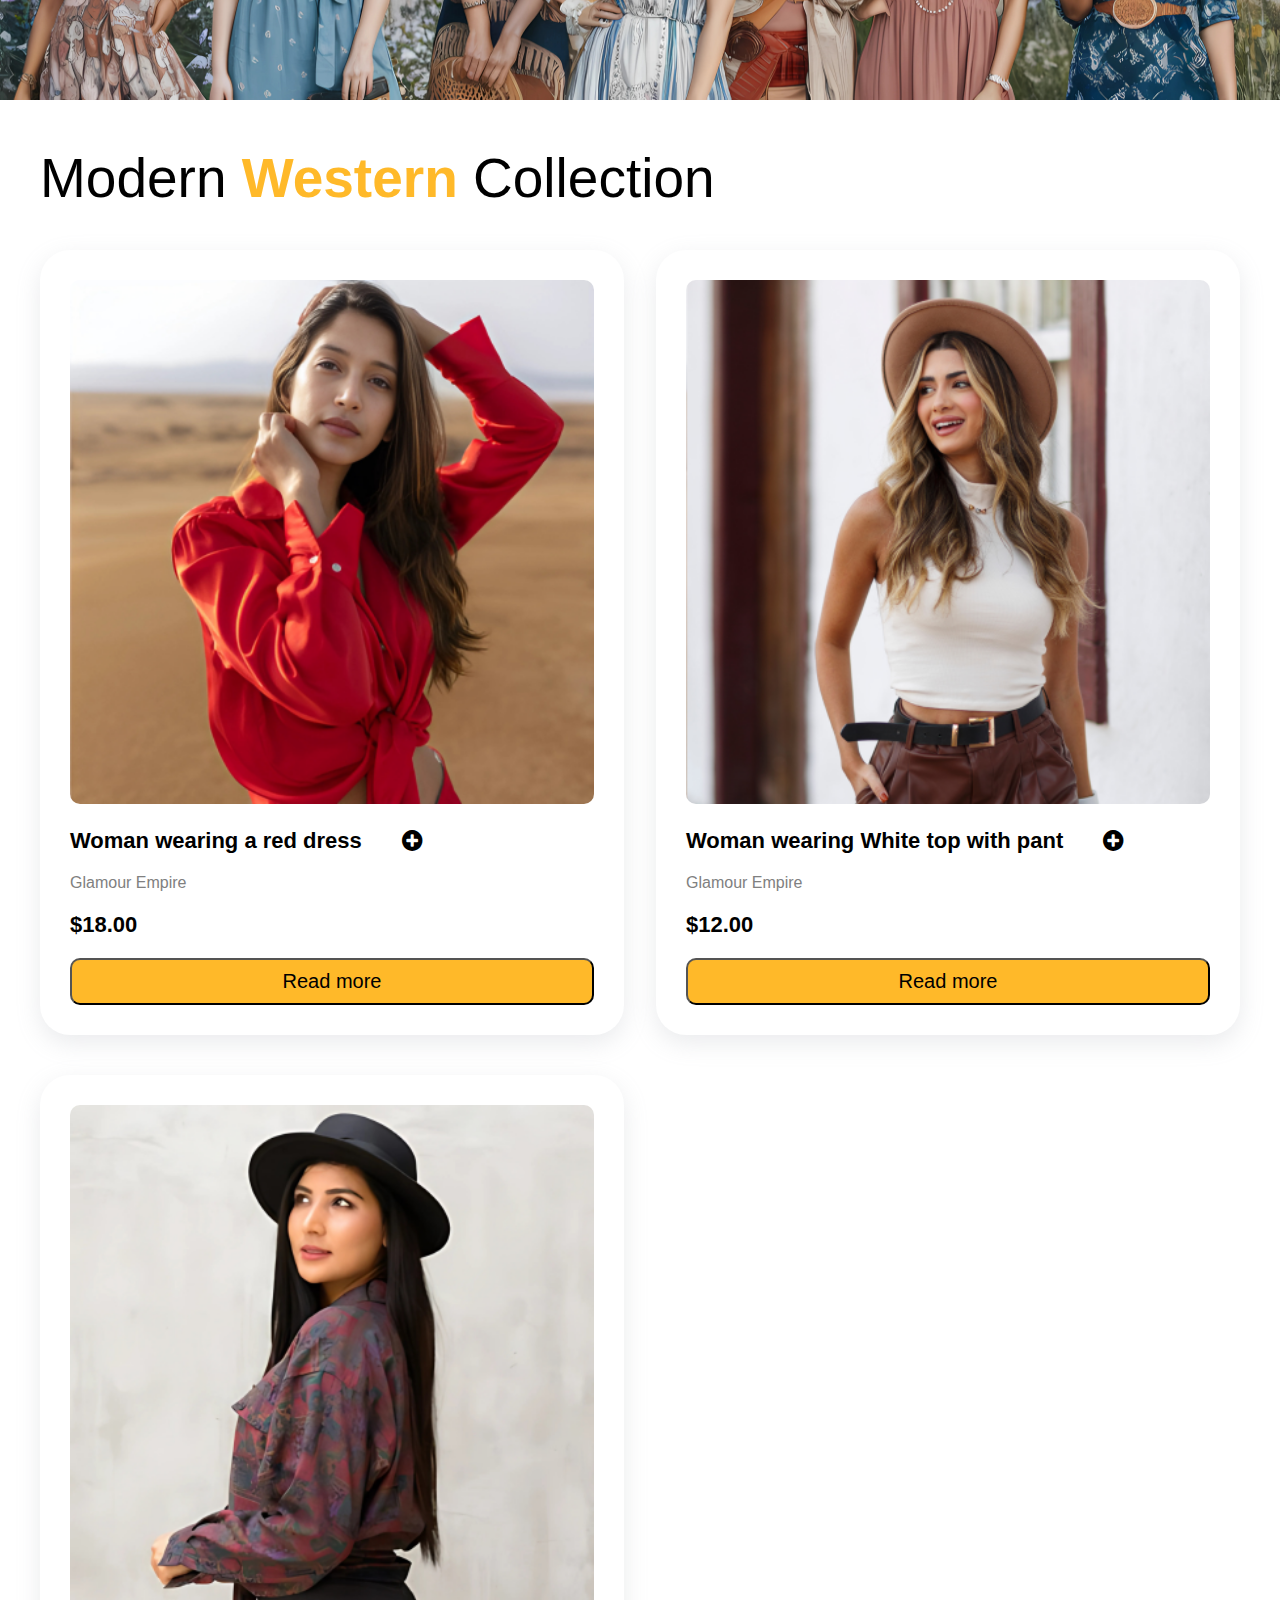
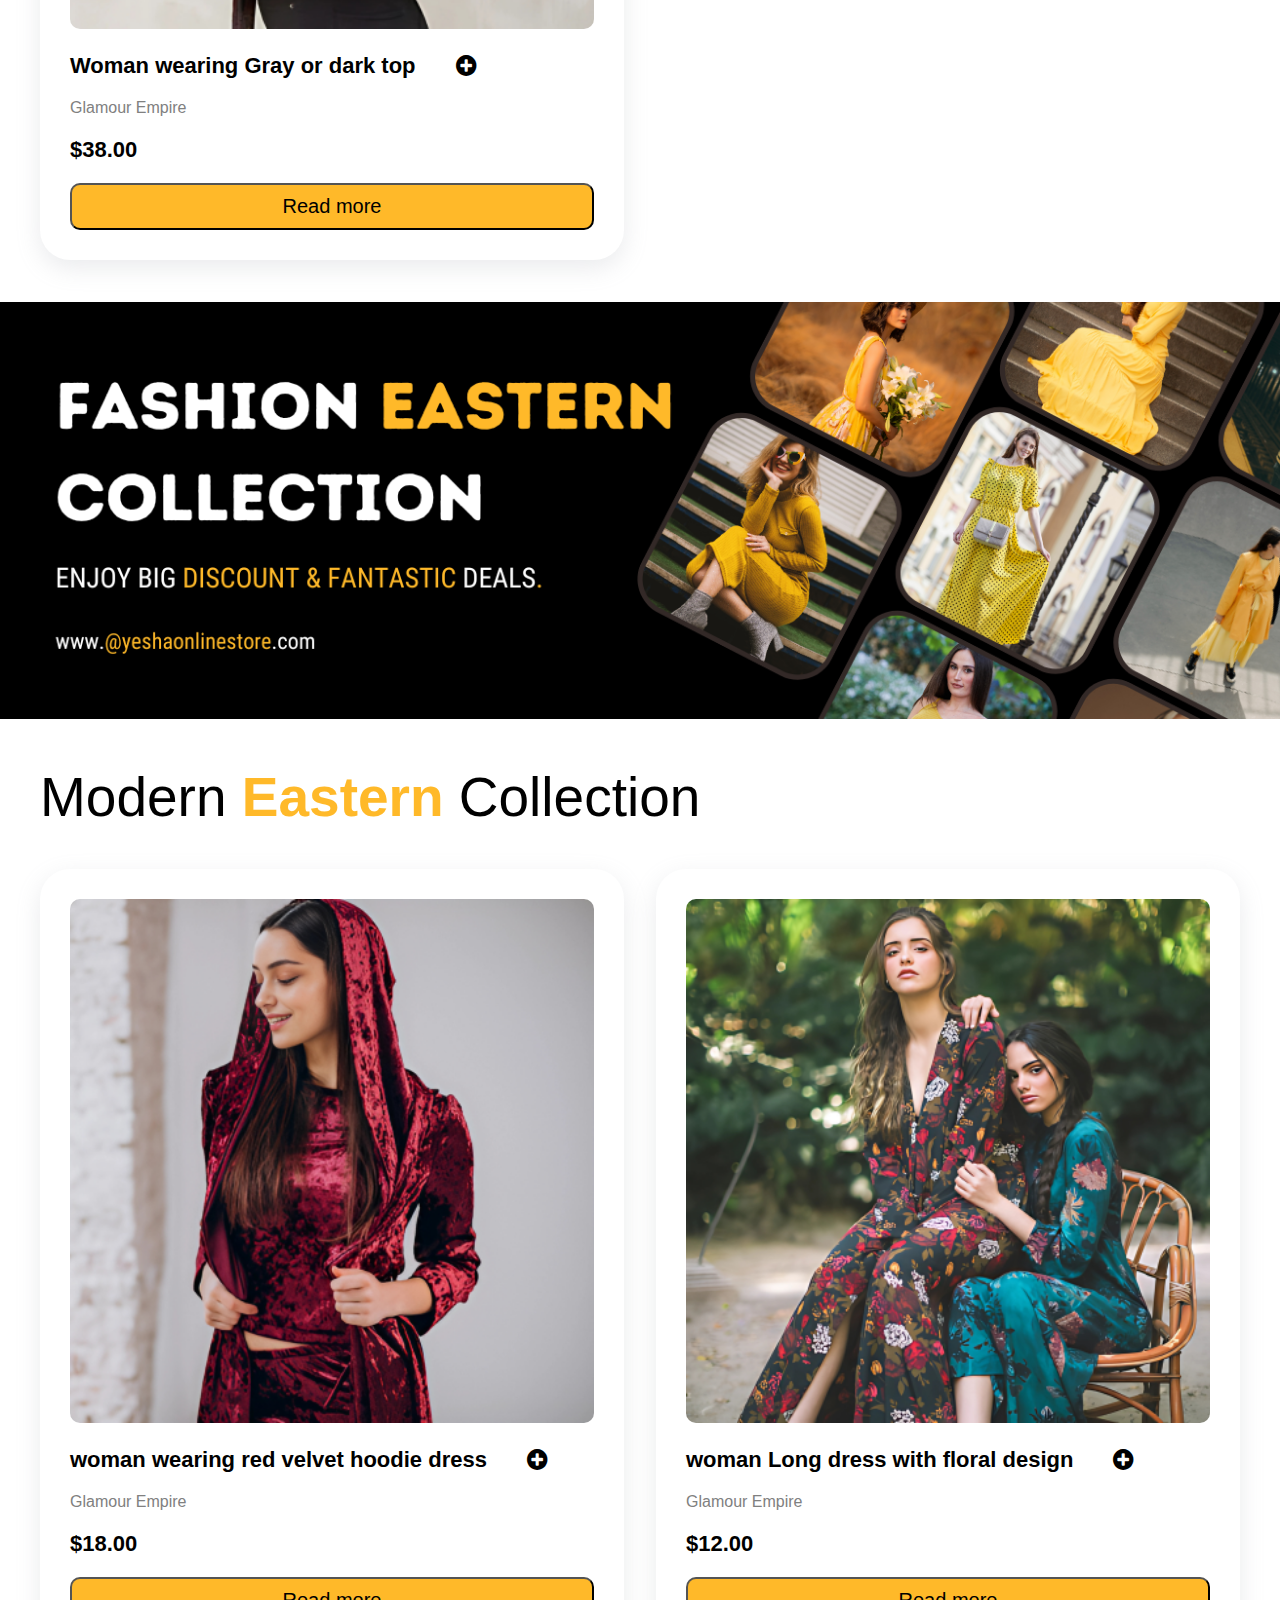
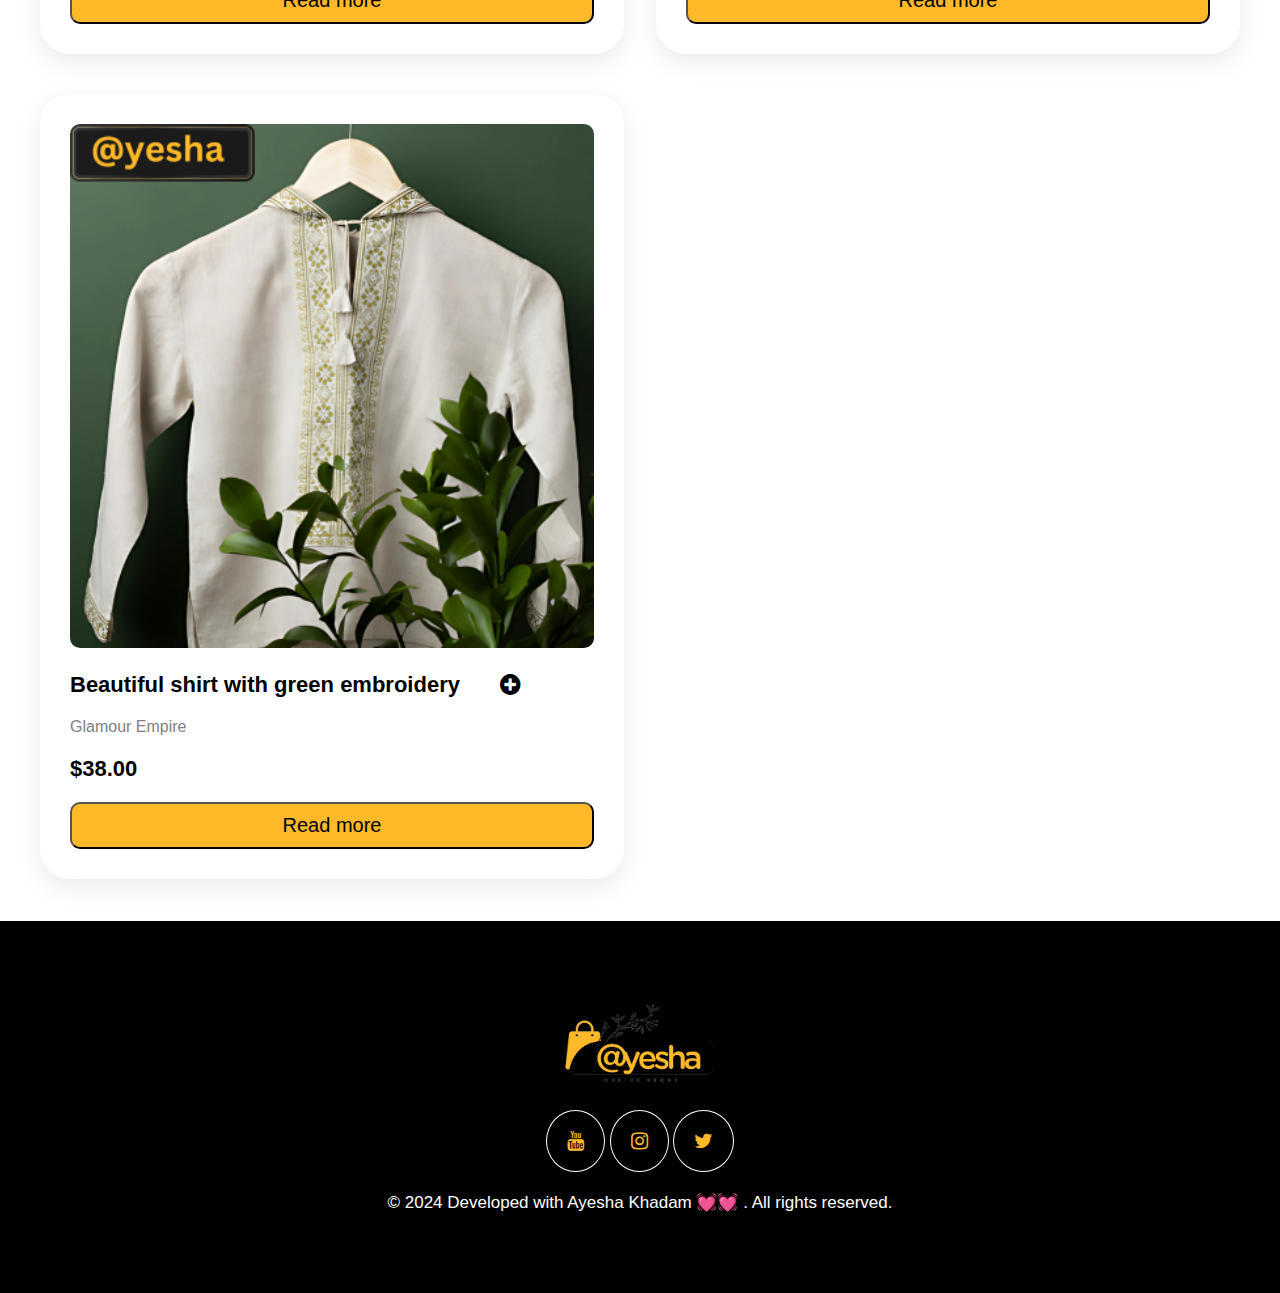
==== commit 36946ba8: "mobile manu box" ====
--- a/index.html
+++ b/index.html
@@ -42,6 +42,25 @@
         </div>
     </div>
 
+    <!-- header of mobile -->
+     <div class="bgheadermob">
+        
+        <div class="disheadermob">
+        <div class="logomob">
+            <img src="images/ayeshalogo.png" alt="">
+        </div>
+        <div class="navcenter">
+            <i id="navicon" class="fa fa-bars"> <div class="menubox">
+                <div class="menuitem"><a href=" /">Home</a></div>
+                <div class="menuitem"><a href="">Home</a></div>
+                <div class="menuitem"><a href="">Home</a></div>
+                <div class="menuitem"><a href="">Home</a></div>
+               </div></i>
+   </div>
+   
+    </div>
+   
+     </div>
     <!-- section 3 -->
     <div style="width: 100%;">
         <div class="bgbanner">
@@ -107,7 +126,7 @@
     </div>
     <!-- section6 -->
     <div class="cardsection">
-        <h2>Modern <span class="customcolor">Western</span> Collection</h2>
+        <h2  class="mainbariheading">Modern <span class="customcolor">Western</span> Collection</h2>
         <div class="cards" id="westerndresses">
 
             <div class="cardsparent">
@@ -163,7 +182,7 @@
 
     <!-- eastern section  -->
     <div class="cardsection">
-        <h2>Modern <span class="customcolor">Eastern</span> Collection</h2>
+        <h2  class="mainbariheading">Modern <span class="customcolor">Eastern</span> Collection</h2>
         <div class="cards">
 
             <div class="cardsparent" id="easterndress">
@@ -218,7 +237,7 @@
 
     <!-- last section accessories -->
     <div class="cardsection">
-        <h2>Modern <span class="customcolor">Accessories</span> Collection</h2>
+        <h2  class="mainbariheading">Modern <span class="customcolor">Accessories</span> Collection</h2>
         <div class="cards">
 
             <div class="cardsparent" id="accessoriesss">
@@ -277,7 +296,7 @@
         <img class="BannerImg" src="images/banner-second.png" alt="">
     </div>
     <!-- .............................WesternCard....................... -->
-    <div class="cardsection"> <h2>Modern <span class="customcolor">Western</span> Collection</h2>
+    <div class="cardsection"> <h2  class="mainbariheading">Modern <span class="customcolor">Western</span> Collection</h2>
         <div class="cardsection1">
         <div class="cards" id="westerndresses">
 
@@ -338,7 +357,7 @@
         <img class="BannerImg" src="images/easternBanner.png" alt="">
     </div>
     <!-- ====================================== eastern Card section ====================================== -->
-    <div class="cardsection"> <h2>Modern <span class="customcolor">Eastern</span> Collection</h2>
+    <div class="cardsection"> <h2 class="mainbariheading">Modern <span class="customcolor">Eastern</span> Collection</h2>
 
     <div class="cardsection1">
         <div class="cards">
--- a/style.css
+++ b/style.css
@@ -167,17 +167,22 @@
   font-family: sans-serif;
 }
 
-.categoriesimageparent {
+/* .categoriesimageparent {
   display: grid;
   grid-template-columns: repeat(3, 1fr);
   grid-auto-rows: auto;
   grid-gap: 1rem;
   padding-top: 80px;
-}
-
+} */
+.categoriesimageparent {
+  display: flex;
+  justify-content: space-around;
+  padding-top: 80px;
+}
 .categoriesimageparent img {
   transition-duration: 1s;
-  width: -webkit-fill-available;
+  width: 100%;
+    object-fit: cover;
 }
 
 .western,
@@ -361,8 +366,12 @@
   border: 1px solid white;
   margin-bottom: 33px;
 }
+.bgheadermob{
+  display: none;
+}
 
 /* .......................media querry.................. */
+
 /* section 2 banner 1 */
 @media only screen and (max-width: 1300px) and (min-width: 849px) {
   .bannercontent h2 {
@@ -381,11 +390,7 @@
   }
 
   .categoriesimageparent {
-    display: grid;
-    grid-template-columns: repeat(2, 1fr);
-    grid-auto-rows: auto;
-    /* grid-gap: 1rem; */
-    /* padding-top: 80px 0px; */
+    display: block;
   }
 
   .categoriesimageparent img {
@@ -413,15 +418,21 @@
   }
 
   /* sections 1 banner k nichy */
-
+  .bgheadermob{
+    display: none;
+  }
 }
 
 @media only screen and (max-width: 848px) and (min-width: 320px) {
-  .categoriesimageparent {
+ 
+  /* .categoriesimageparent {
     display: grid;
     grid-template-columns: repeat(1, 1fr);
     grid-auto-rows: auto;
     grid-gap: 1rem;
+  } */
+  .categoriesimageparent {
+    display: block;
   }
 
   .cards {
@@ -436,22 +447,28 @@
   }
 
   /* ..........................header........................ */
-  .nav {
+  /* .nav {
     display: none;
   }
 
   .btn3 button {
     display: none;
   }
+  .logo{
+    display: none;
+  }
 
   #buttons {
     display: none;
-  }
-
+  } */
+  .headersticky {
+    display: none
+    
+}
   #mainheader {
     width: 100%;
     background-color: rgb(228, 231, 231);
-    display: flex;
+    display: none;
     justify-content: center;
     align-items: center;
   }
@@ -489,7 +506,6 @@
   }
 
   .cardsection h2 {
-    display: flex;
     font-size: 20px;
   }
 
@@ -497,21 +513,76 @@
     padding: 40px 25px;
   }
 
-  .cardcontent h2 {
+  /* .cardcontent h2 {
     font-size: 15px;
     width: 91%
-  }
-
-  .cardcontent h2 .fa {
+  } */
+  .cardsection h2 {
+   
+    font-size: 20px;
+}
+
+  /* .cardcontent h2 .fa {
     padding-left: 20px;
-    /* float: right; */
+    float: right;
     position: absolute;
     right: 58px;
-  }
+  } */
   .top-to-bottom a {
     width: 40px;
     height: 40px;
     bottom: -6px;
     right: 53px;
 }
+.mainbariheading{
+font-size: 30px !important;
+}
+
+.bgheadermob{
+  width: 100%;
+  background-color: rgb(228, 231, 231);
+  
+}
+.disheadermob{
+  display: flex;
+  justify-content: space-between;
+  align-items: center;
+  padding: 0px 20px;
+}
+.logomob{
+width: 50%;
+}
+.logomob img{
+width: 150px;
+}
+.navcenter{
+  width: 50%;
+  text-align: end;
+}
+.navcenter .fa{
+  font-size: 25px;
+}
+.menubox{
+  width: 100%;
+  position: absolute;
+  padding:20px 0px ;
+  background-color:  rgb(228, 231, 231);
+  left: 0;
+  margin-top: 30px;
+  display: none;
+}
+.bgheadermob{
+  display: block;
+}
+.menuitem{
+  padding: 20px 20px;
+  text-align: left;
+}
+#navicon:hover .menubox{
+  display: block;
+  
+}
+/* #navicon:active .menubox{
+  display: block;
+} */
 }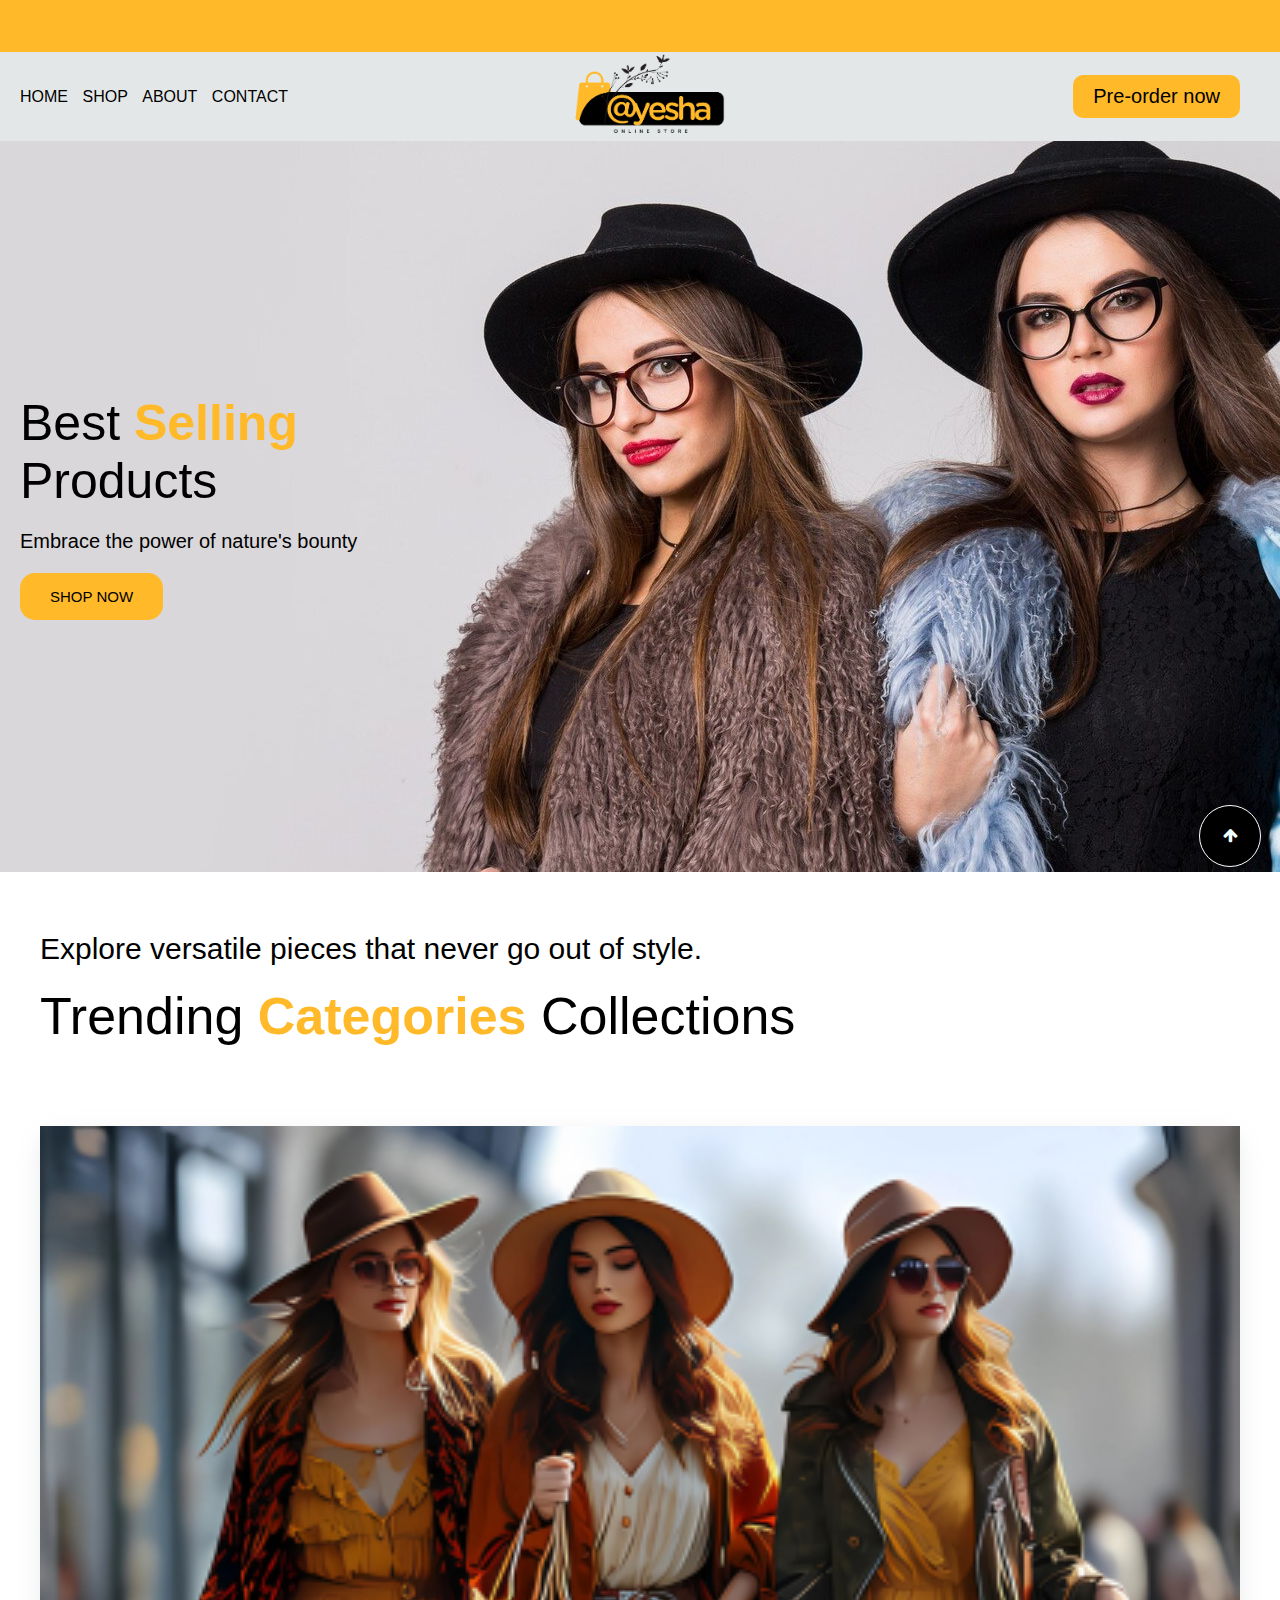
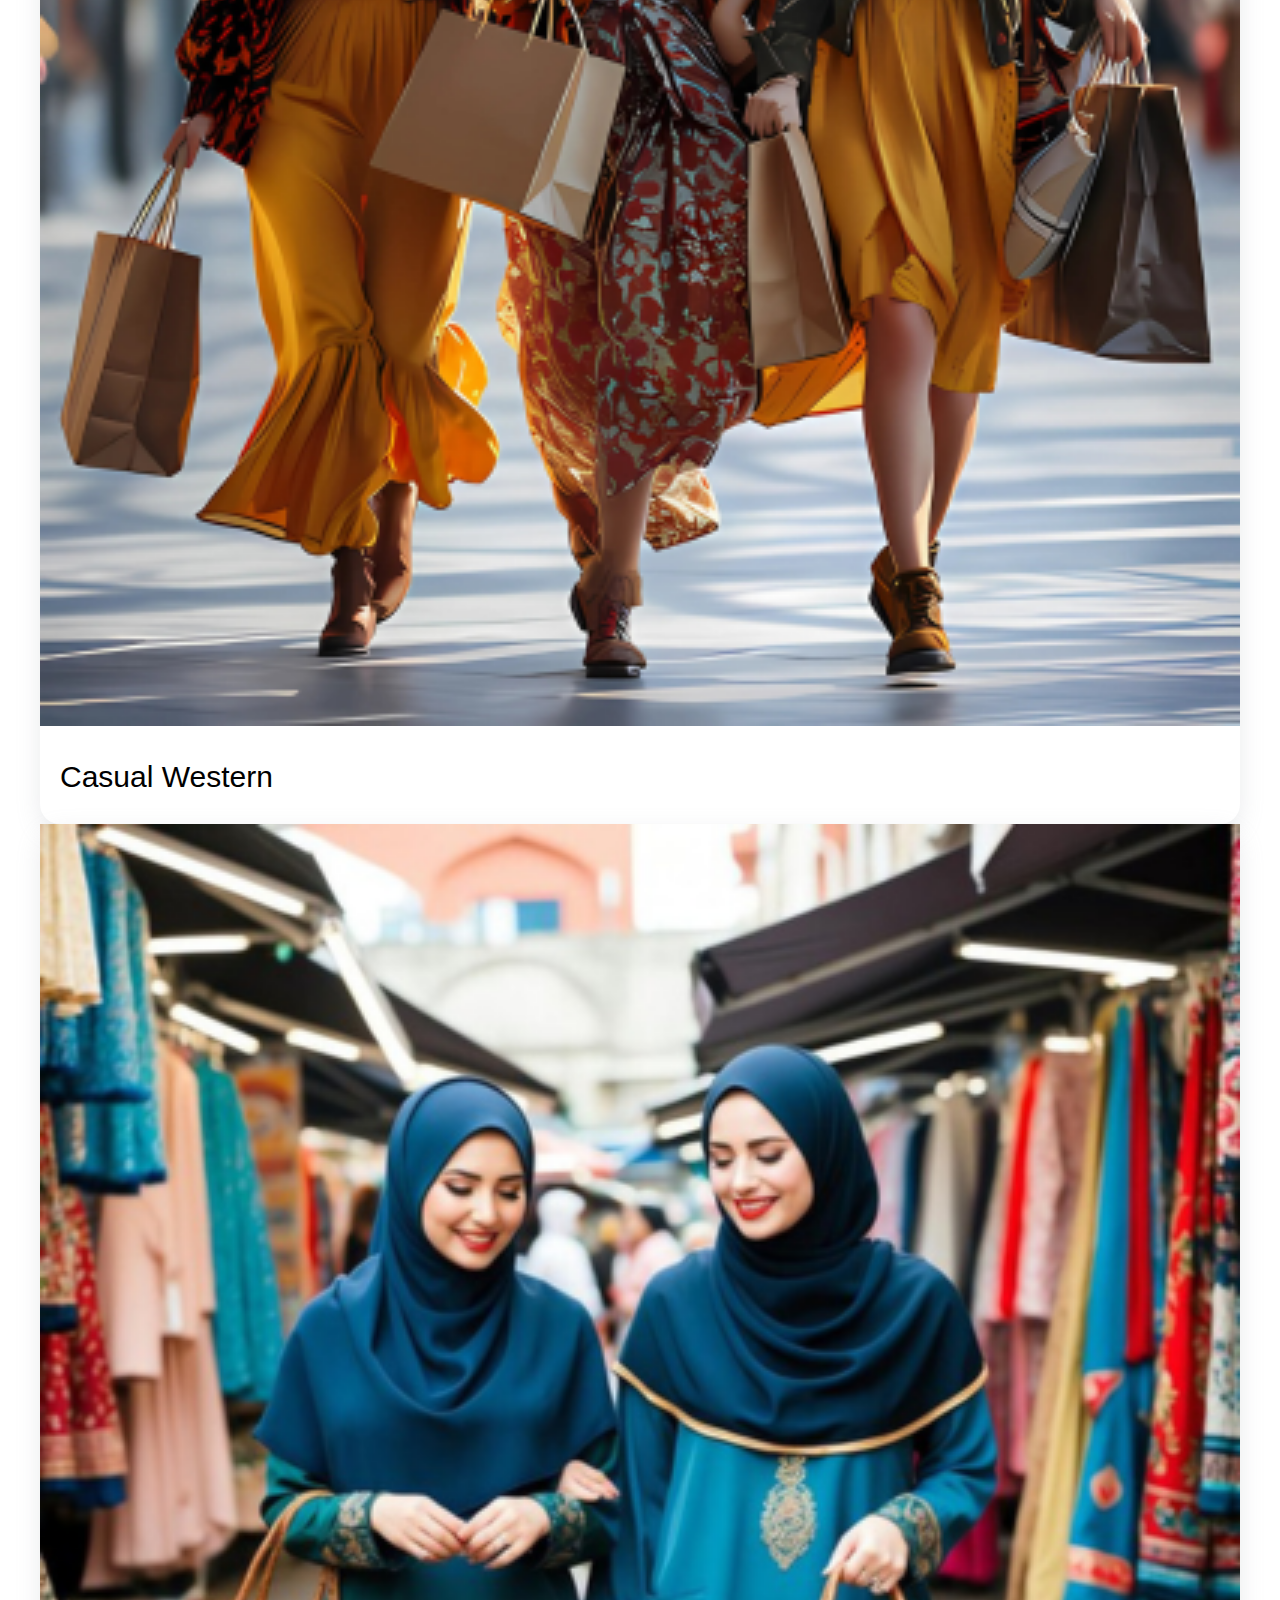
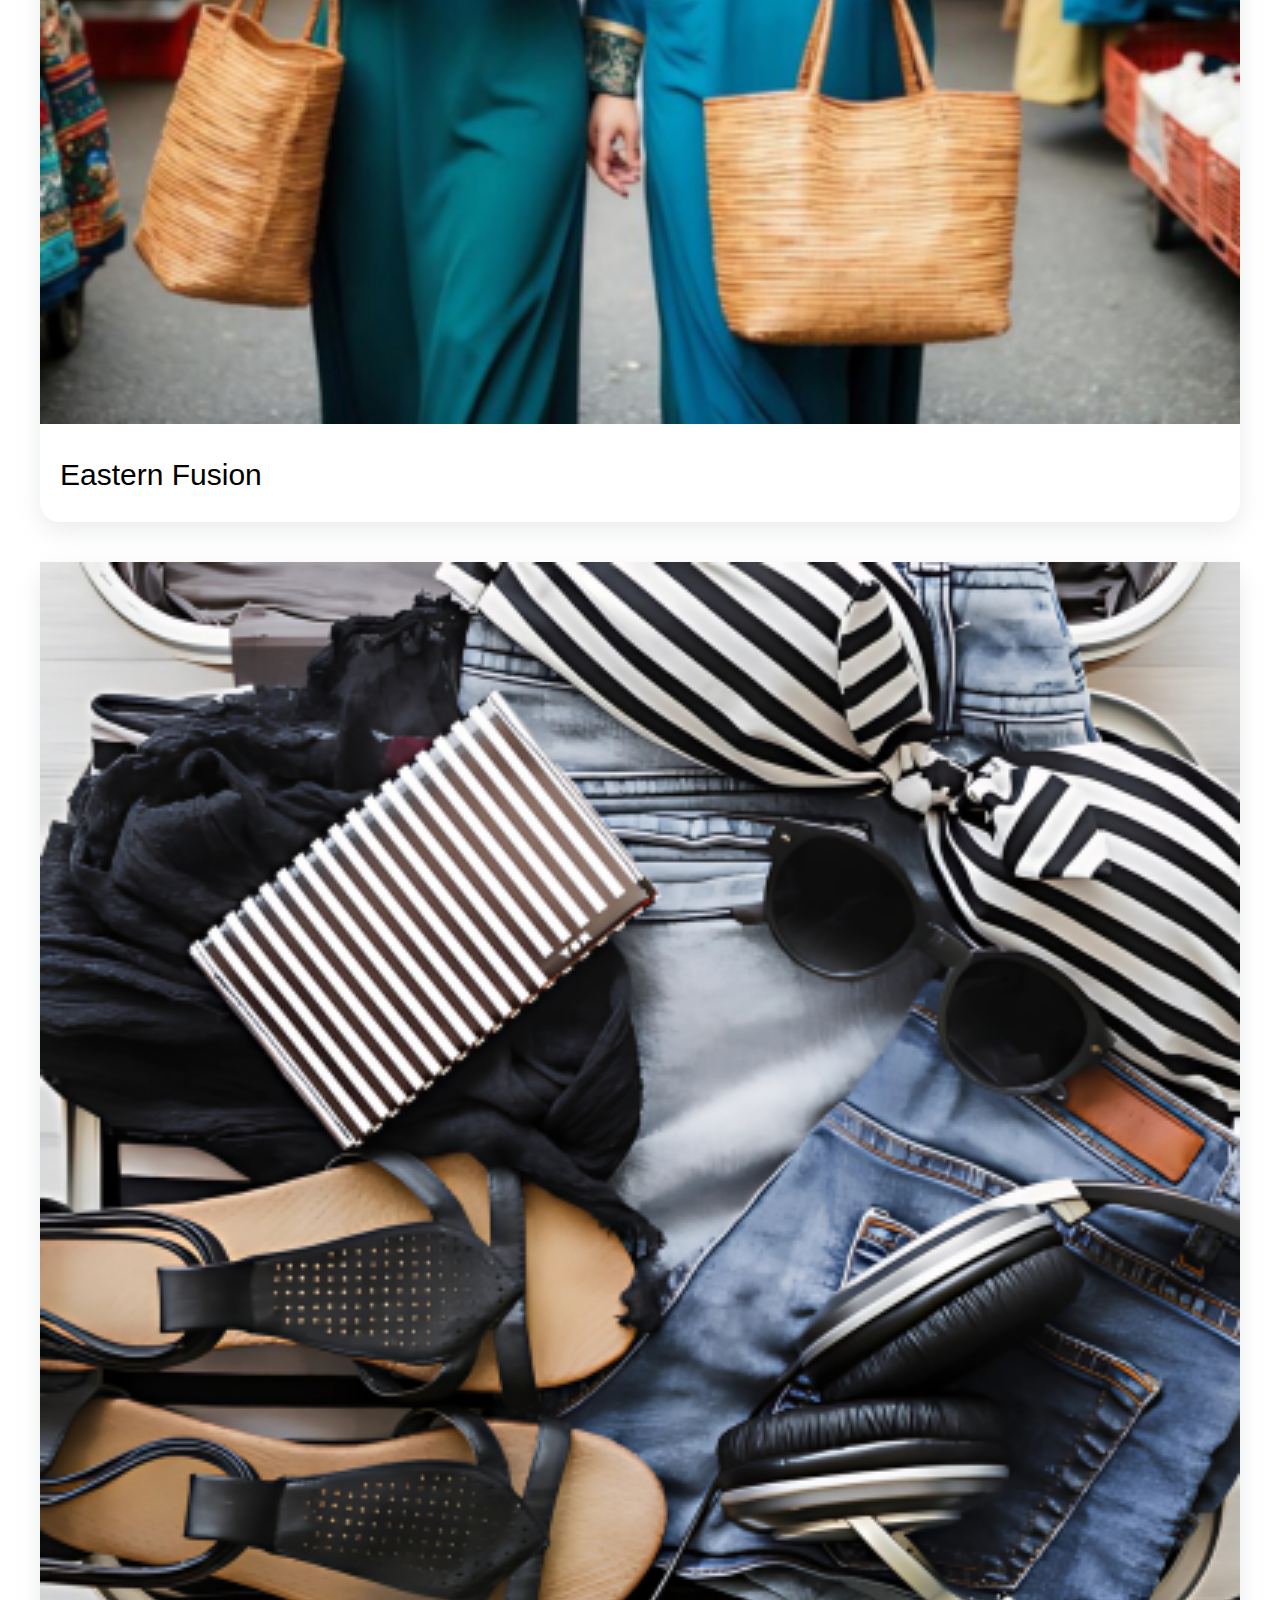
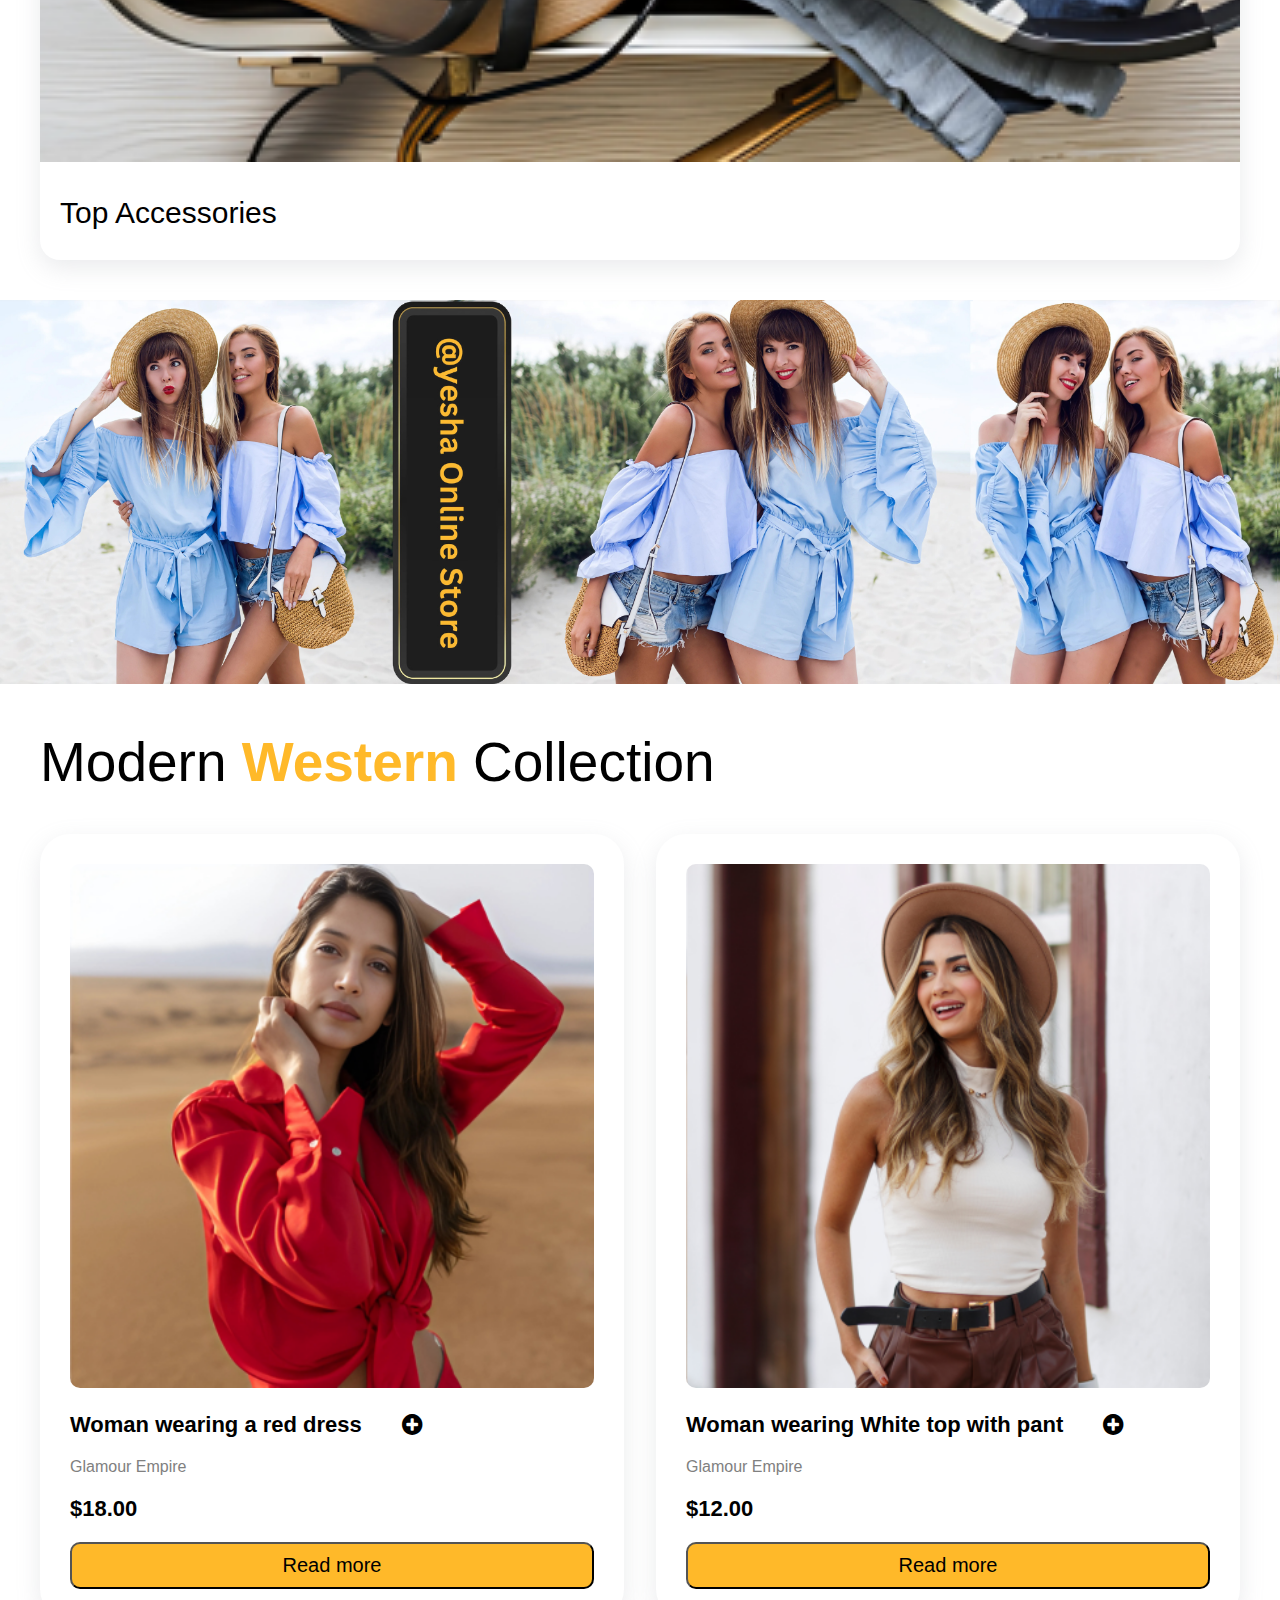
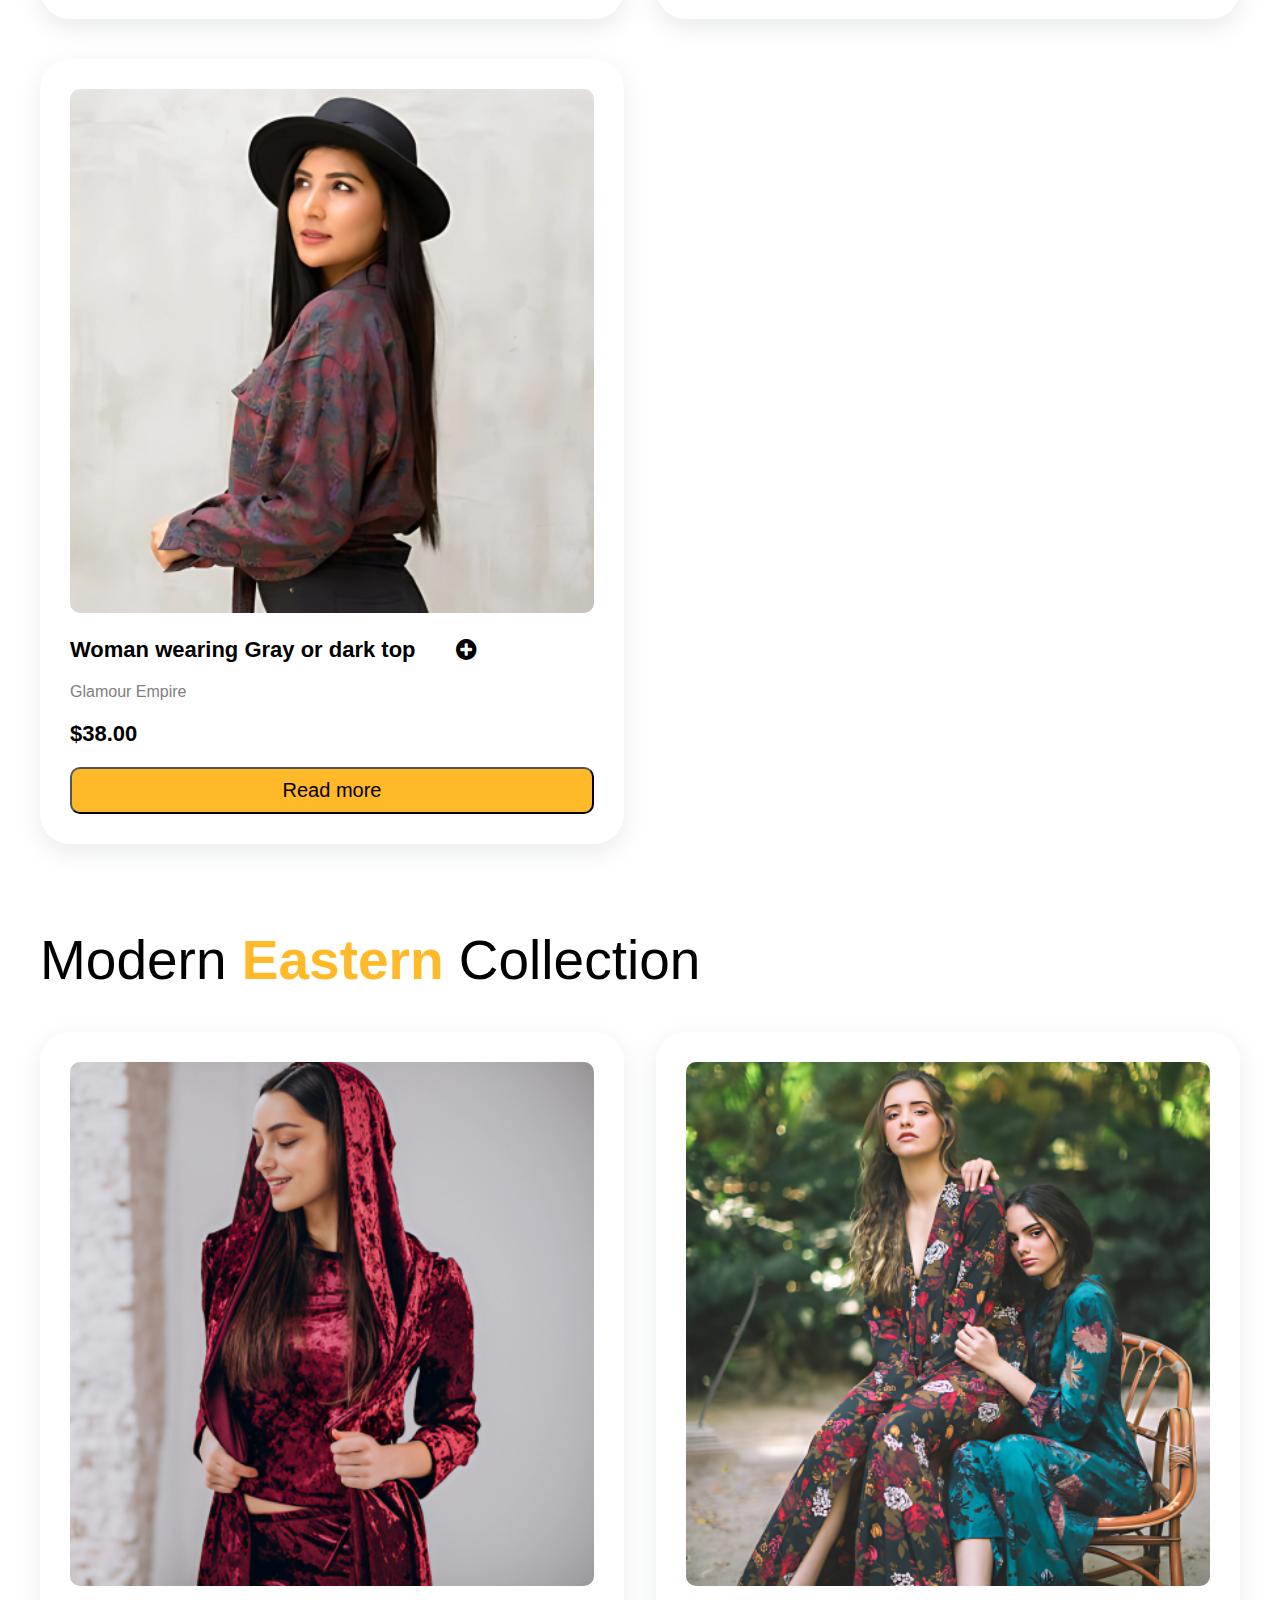
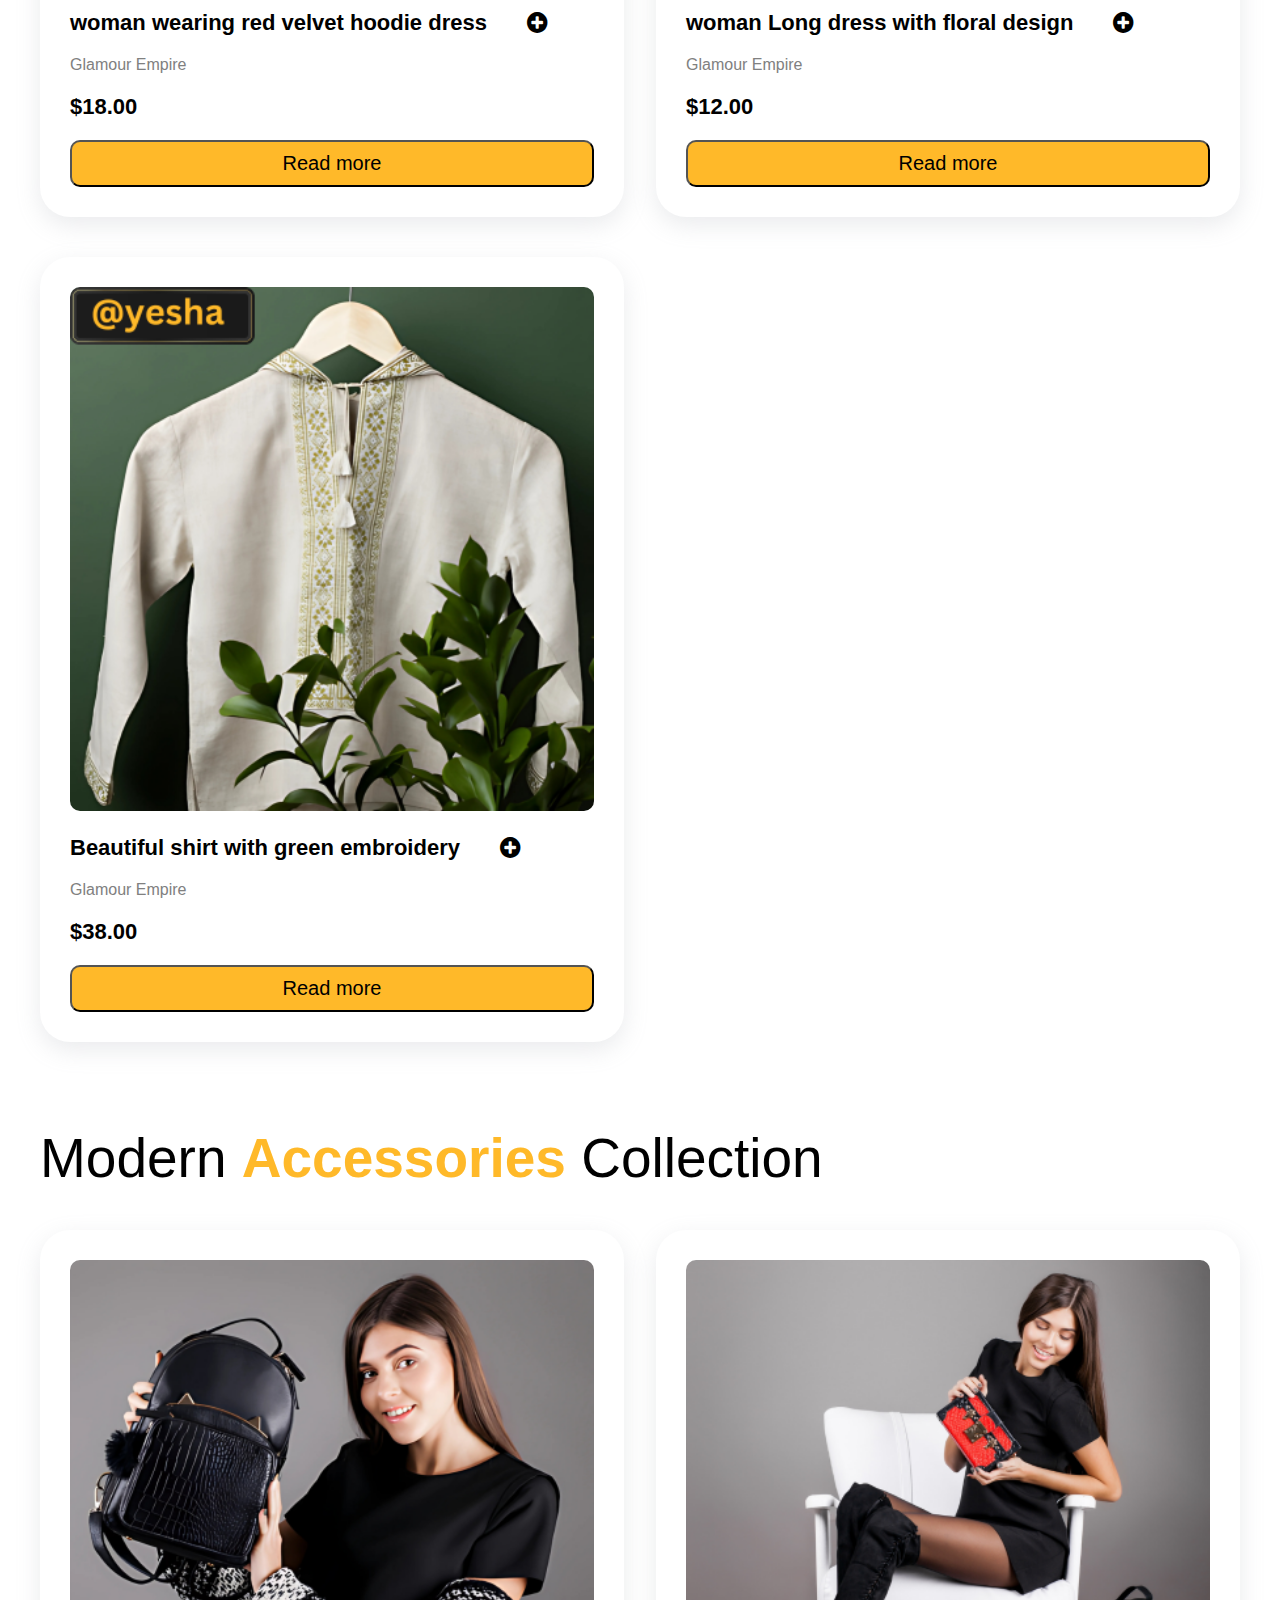
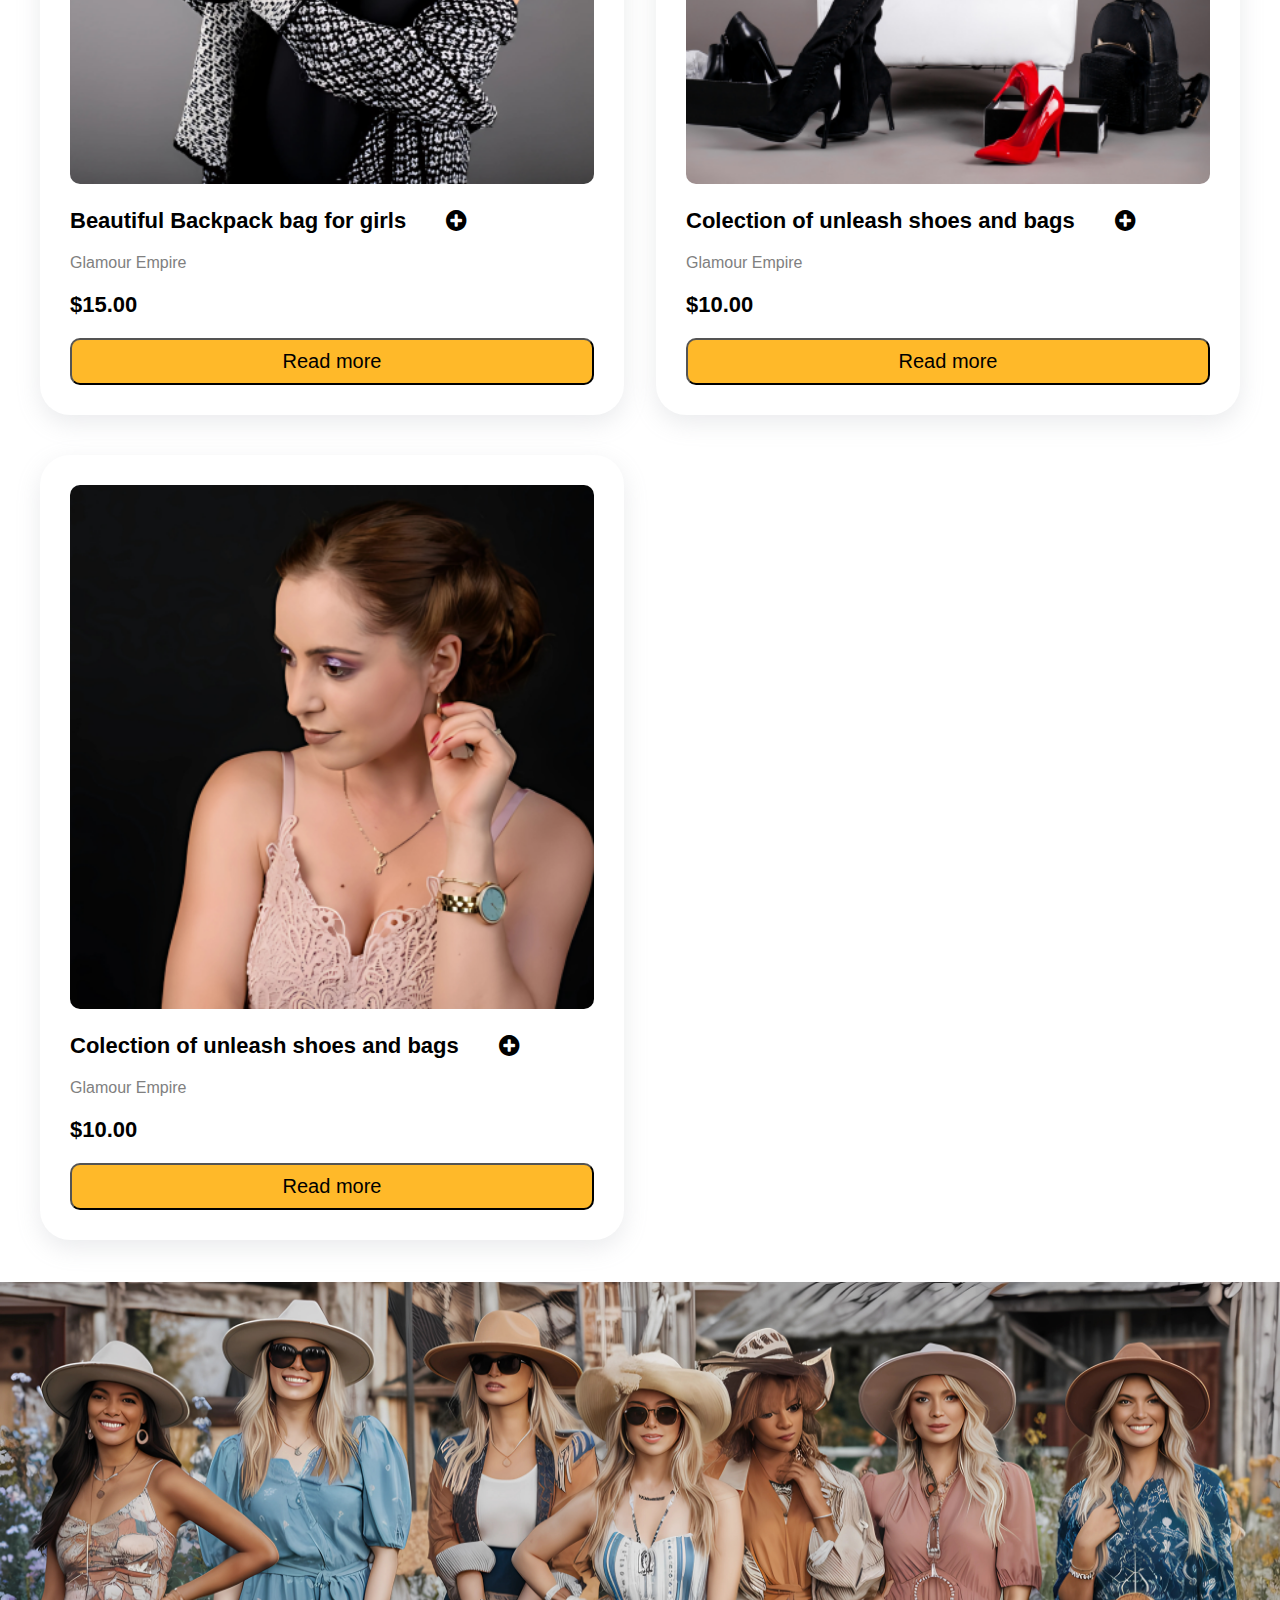
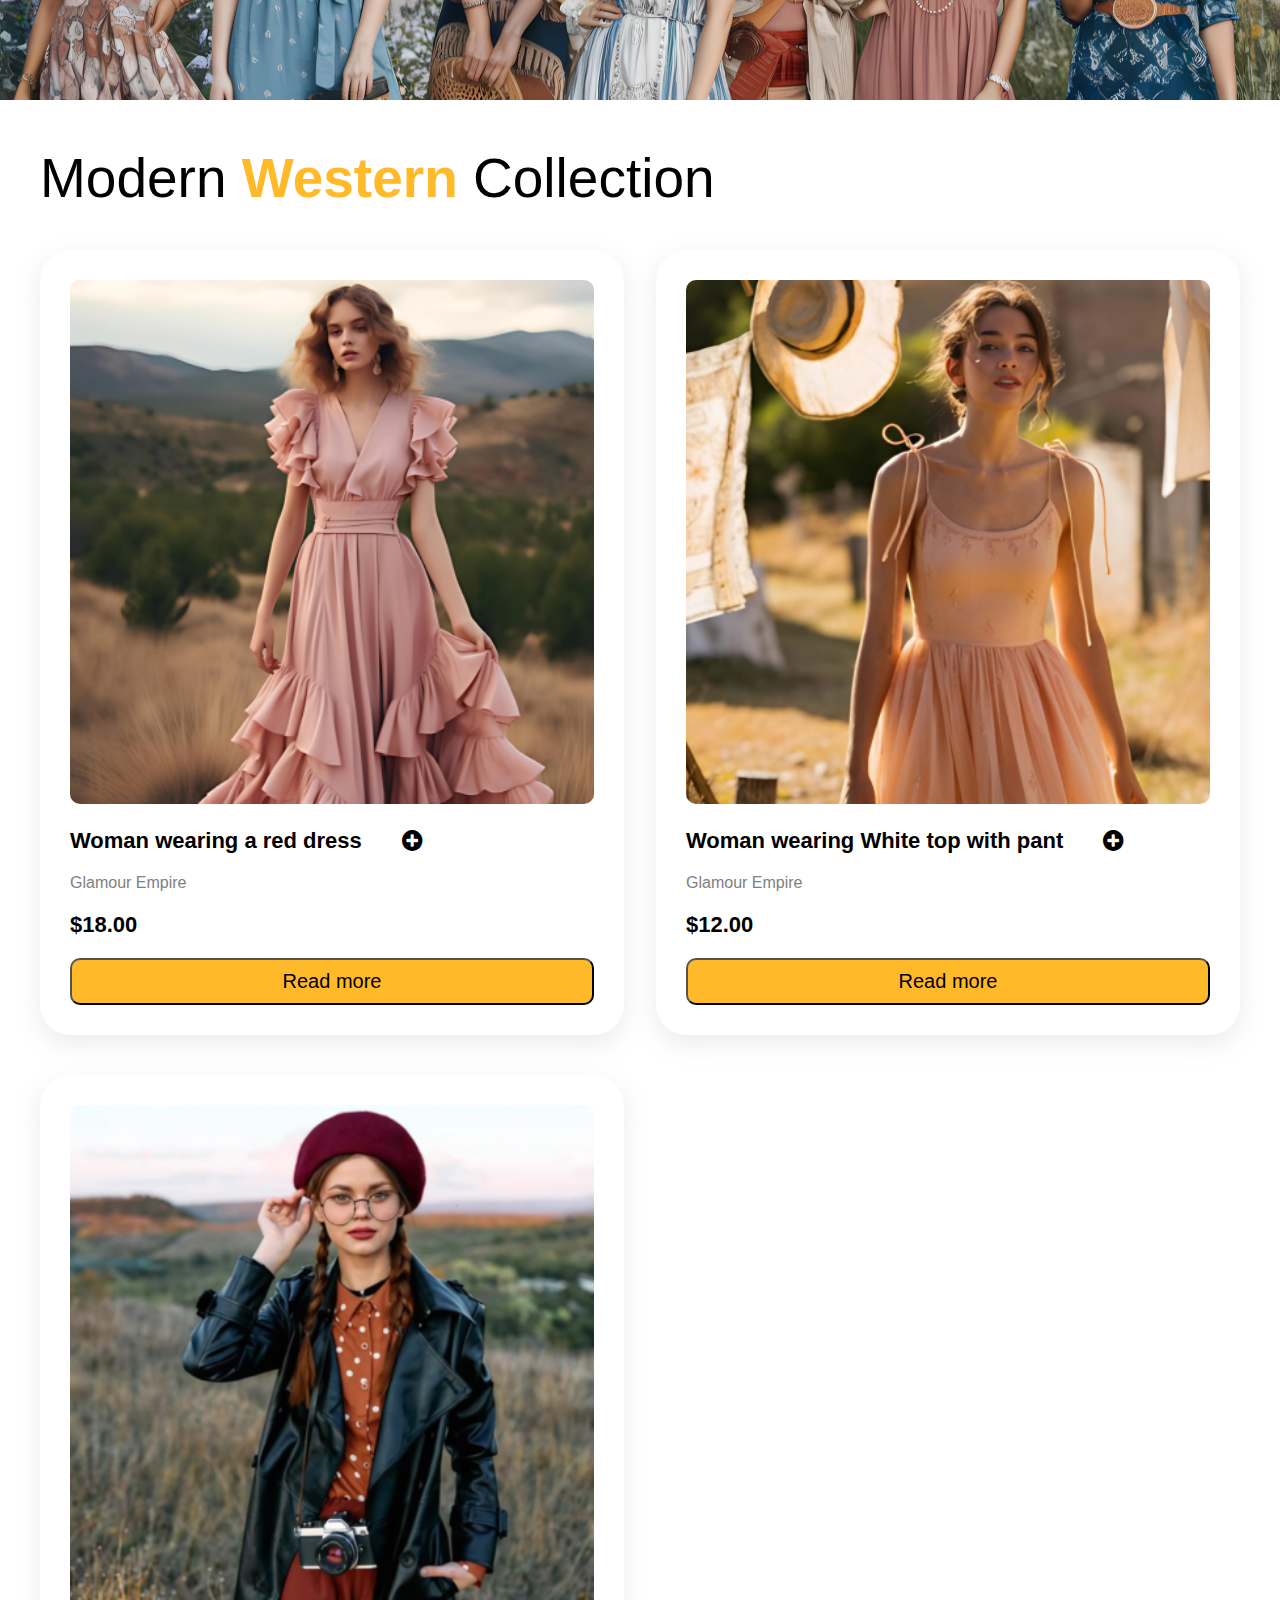
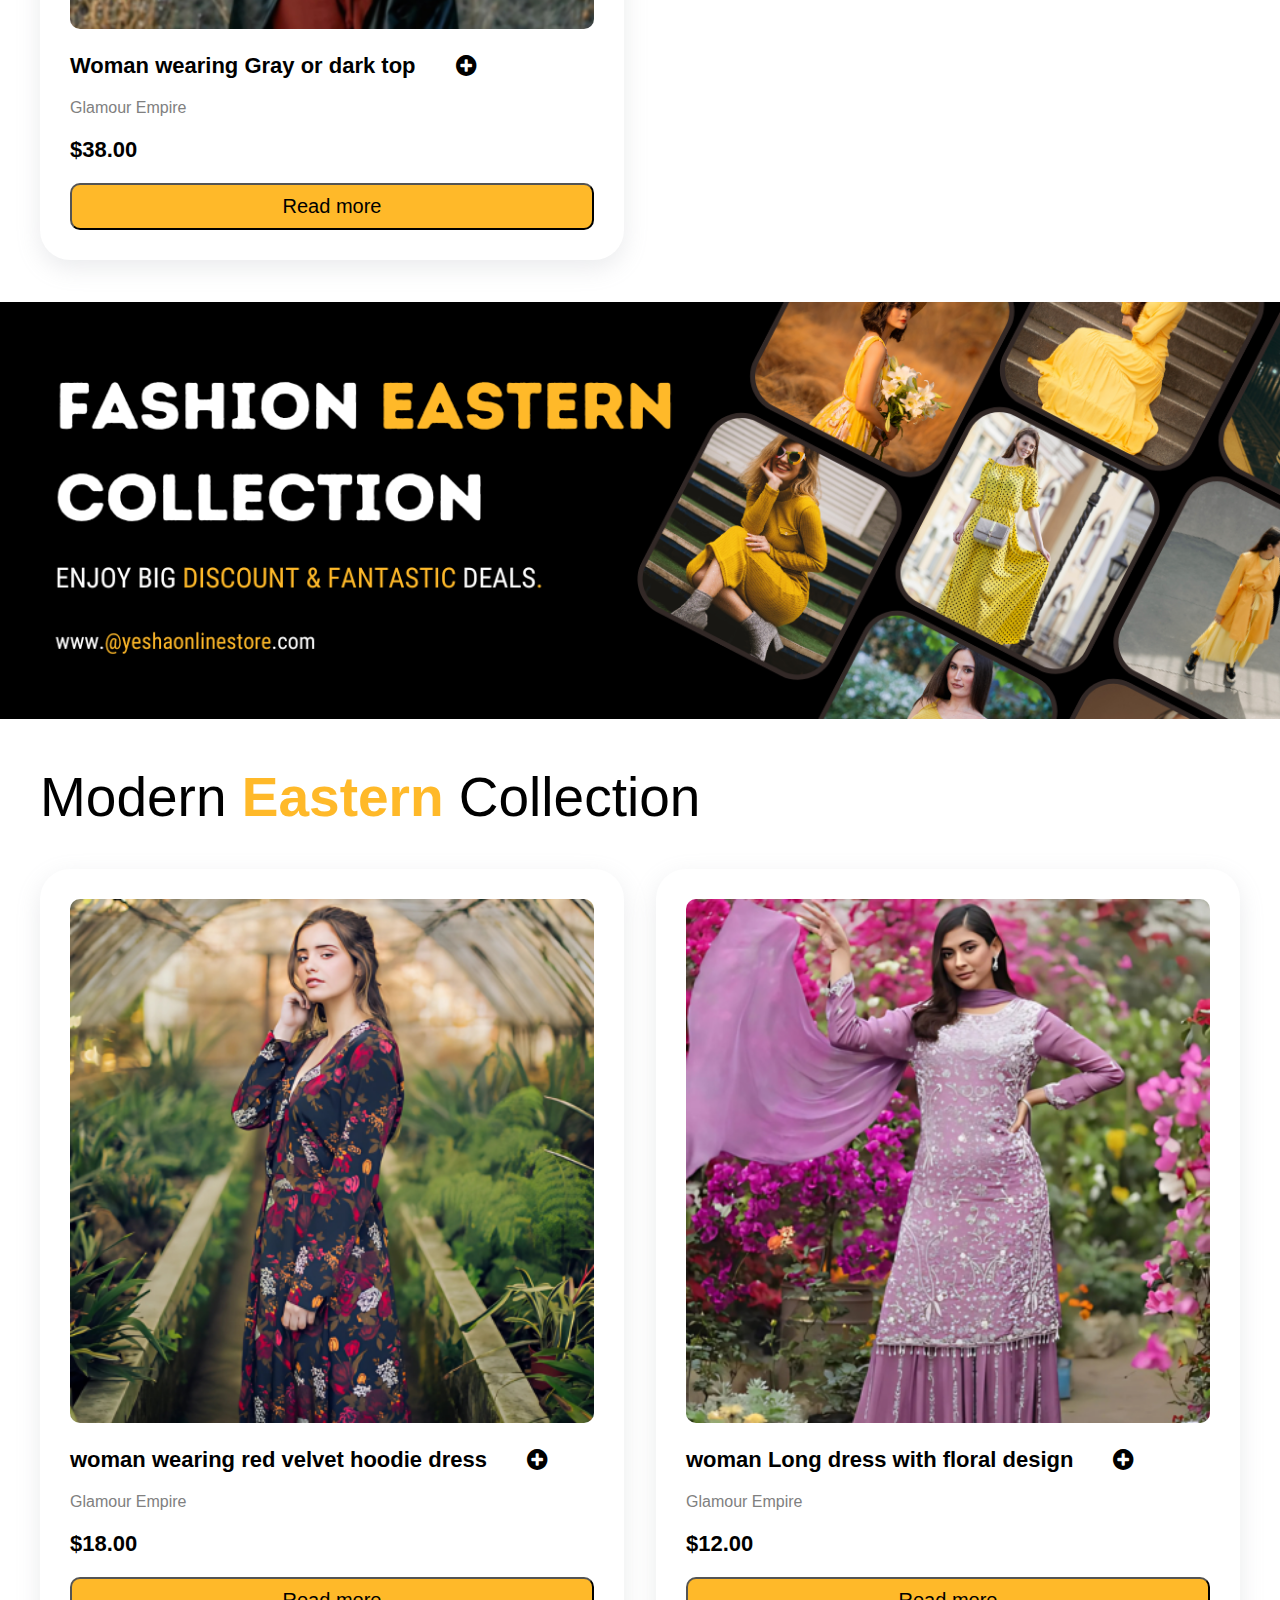
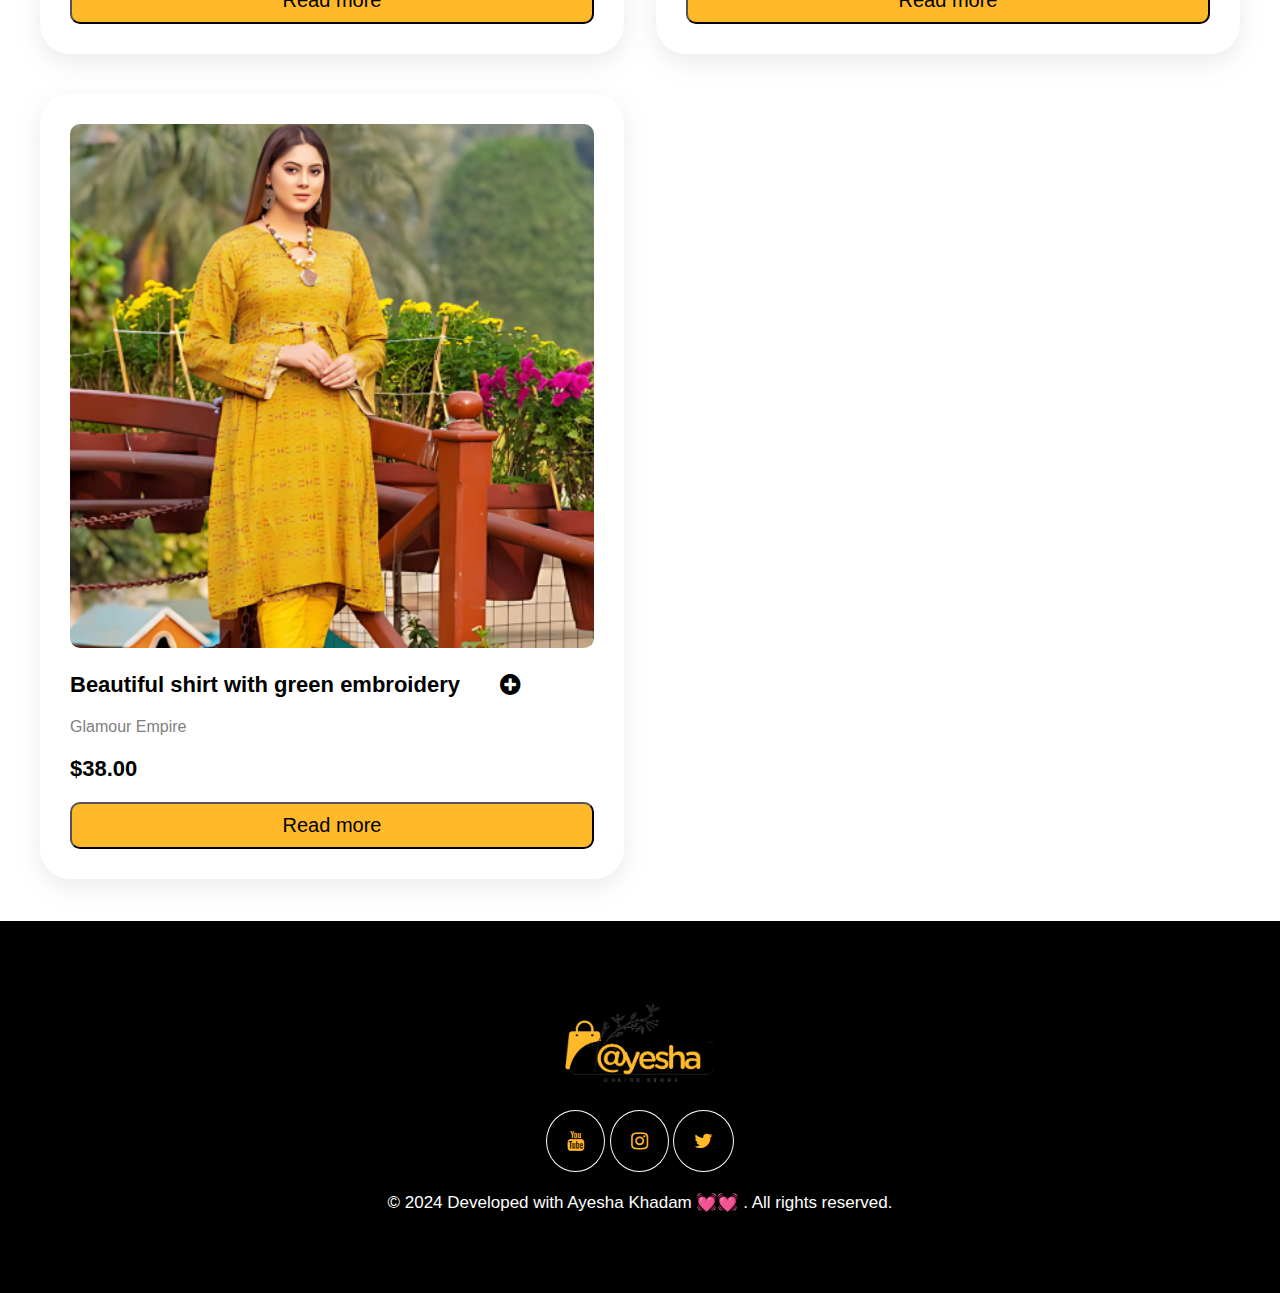
==== commit 15b8d431: "images" ====
--- a/index.html
+++ b/index.html
@@ -26,9 +26,9 @@
     <div class="headersticky">
         <div id="mainheader">
             <div class="nav">
-                <a href="">Home</a>
+                <a href="/">Home</a>
                 <a href="">shop</a>
-                <a href="">about</a>
+                <a href="/about.html">about</a>
                 <a href="">contact</a>
             </div>
             <div class="logo">
@@ -52,7 +52,7 @@
         <div class="navcenter">
             <i id="navicon" class="fa fa-bars"> <div class="menubox">
                 <div class="menuitem"><a href=" /">Home</a></div>
-                <div class="menuitem"><a href="">Home</a></div>
+                <div class="menuitem"><a href="/about.html">About us</a></div>
                 <div class="menuitem"><a href="">Home</a></div>
                 <div class="menuitem"><a href="">Home</a></div>
                </div></i>
@@ -304,7 +304,7 @@
 
                 <div class="cardpadding">
                     <div class="cardimg">
-                        <img src="images/@yesha (2).png" alt="">
+                        <img src="images/Untitled design (3).png" alt="">
                     </div>
                     <div class="cardcontent">
                         <h2>Woman wearing a red dress <i style="font-size:24px" class="fa">&#xf055;</i> </h2>
@@ -319,7 +319,7 @@
 
                 <div class="cardpadding">
                     <div class="cardimg">
-                        <img src="images/@yesha (3).png" alt="">
+                        <img src="images/Untitled design (4).png" alt="">
                     </div>
                     <div class="cardcontent">
                         <h2>Woman wearing White top with pant<i style="font-size:24px" class="fa">&#xf055;</i> </h2>
@@ -335,7 +335,7 @@
 
                 <div class="cardpadding">
                     <div class="cardimg">
-                        <img src="images/@yesha (1).png" alt="">
+                        <img src="images/Untitled design (6).png" alt="">
                     </div>
                     <div class="cardcontent">
                         <h2>Woman wearing Gray or dark top
@@ -366,7 +366,7 @@
 
                 <div class="cardpadding">
                     <div class="cardimg">
-                        <img src="images/Untitled design (48).png" alt="">
+                        <img src="images/Untitled design (7).png" alt="">
                     </div>
                     <div class="cardcontent">
                         <h2>woman wearing red velvet hoodie dress <i style="font-size:24px" class="fa">&#xf055;</i>
@@ -382,7 +382,7 @@
 
                 <div class="cardpadding">
                     <div class="cardimg">
-                        <img src="images/Untitled design (49).png" alt="">
+                        <img src="images/Untitled design (9).png" alt="">
                     </div>
                     <div class="cardcontent">
                         <h2>woman Long dress with floral design <i style="font-size:24px" class="fa">&#xf055;</i> </h2>
@@ -398,7 +398,7 @@
 
                 <div class="cardpadding">
                     <div class="cardimg">
-                        <img src="images/@yesha.png" alt="">
+                        <img src="images/Untitled design (10).png" alt="">
                     </div>
                     <div class="cardcontent">
                         <h2>Beautiful shirt with green embroidery<i style="font-size:24px" class="fa">&#xf055;</i> </h2>
--- a/style.css
+++ b/style.css
@@ -445,22 +445,6 @@
   .categoriessection {
     padding: 80px 40px;
   }
-
-  /* ..........................header........................ */
-  /* .nav {
-    display: none;
-  }
-
-  .btn3 button {
-    display: none;
-  }
-  .logo{
-    display: none;
-  }
-
-  #buttons {
-    display: none;
-  } */
   .headersticky {
     display: none
     
@@ -512,27 +496,9 @@
   .cardsection {
     padding: 40px 25px;
   }
-
-  /* .cardcontent h2 {
-    font-size: 15px;
-    width: 91%
-  } */
   .cardsection h2 {
    
     font-size: 20px;
-}
-
-  /* .cardcontent h2 .fa {
-    padding-left: 20px;
-    float: right;
-    position: absolute;
-    right: 58px;
-  } */
-  .top-to-bottom a {
-    width: 40px;
-    height: 40px;
-    bottom: -6px;
-    right: 53px;
 }
 .mainbariheading{
 font-size: 30px !important;
@@ -582,7 +548,10 @@
   display: block;
   
 }
-/* #navicon:active .menubox{
-  display: block;
-} */
-}+.accessoriesparent h2, .easterncontent h2, .westerncontent h2{
+  font-size: 25px;
+}
+.westerncontent{
+  margin-bottom: 20px;
+}
+}
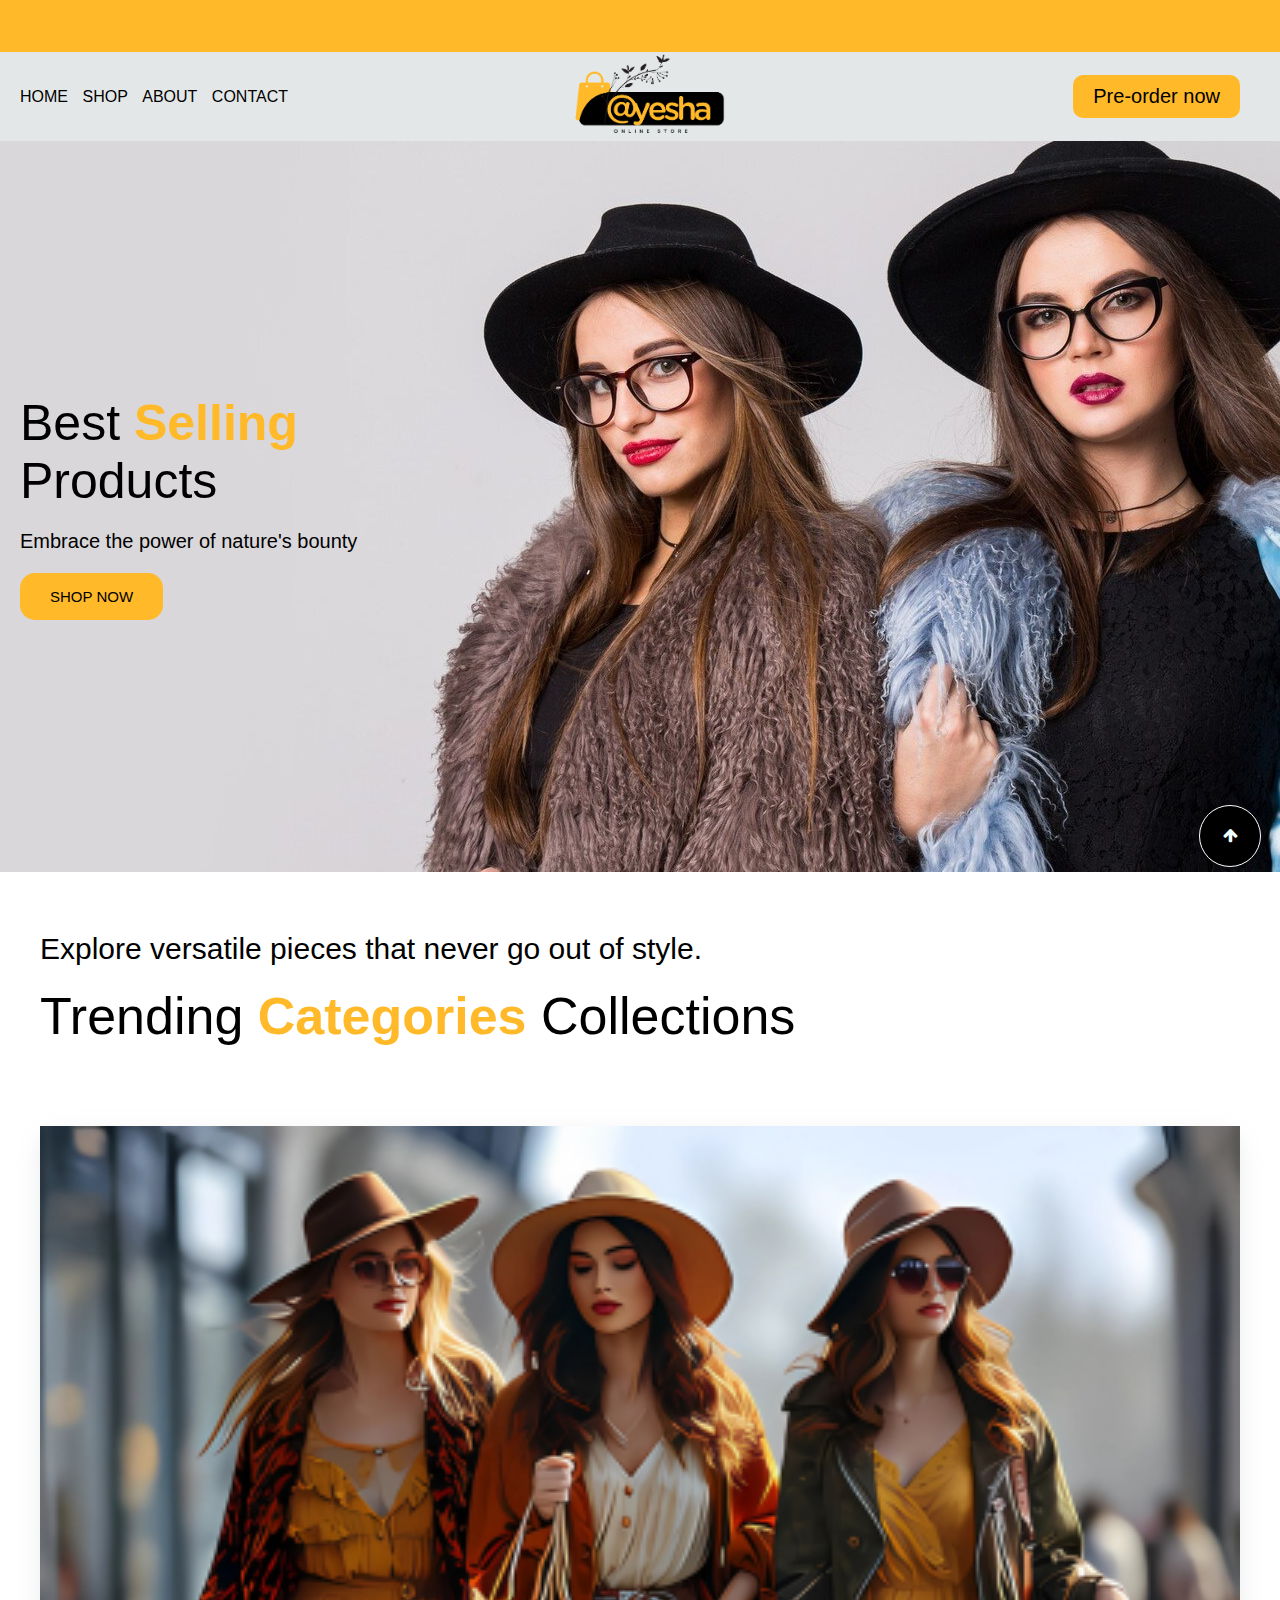
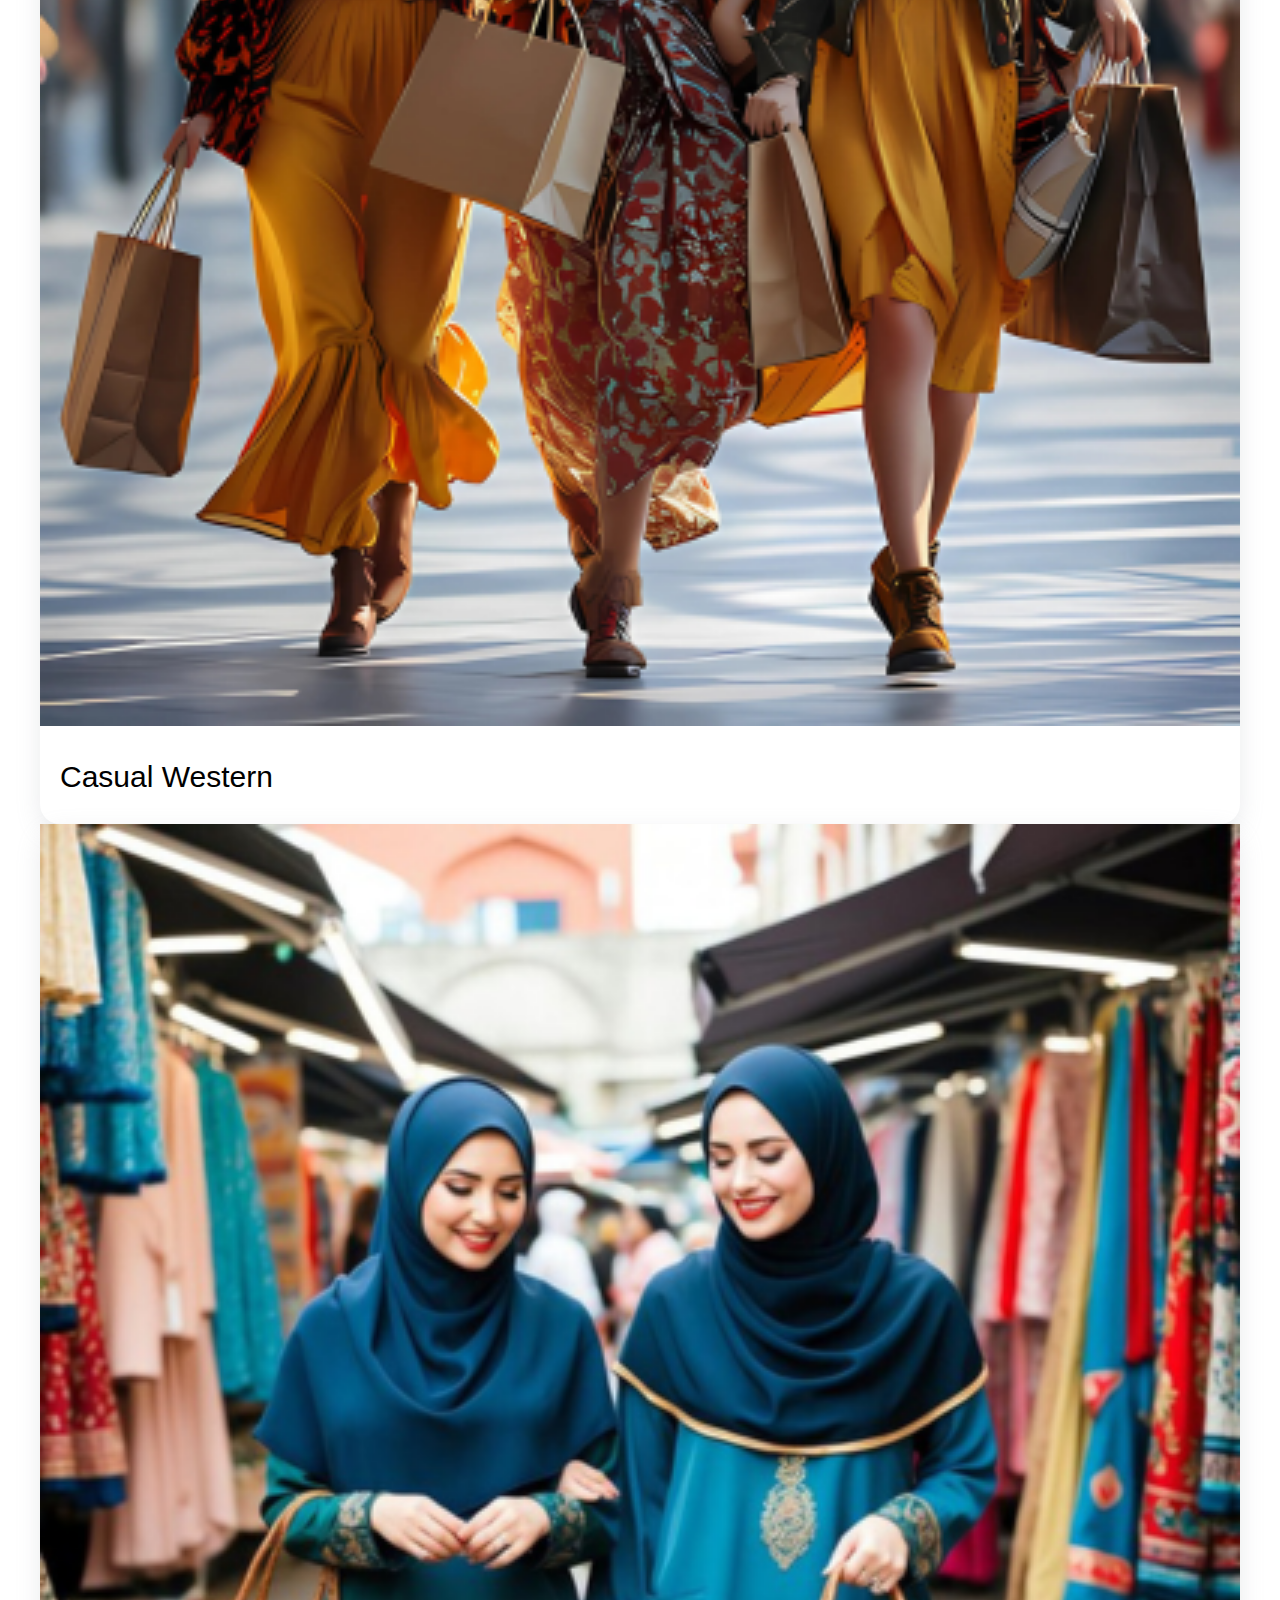
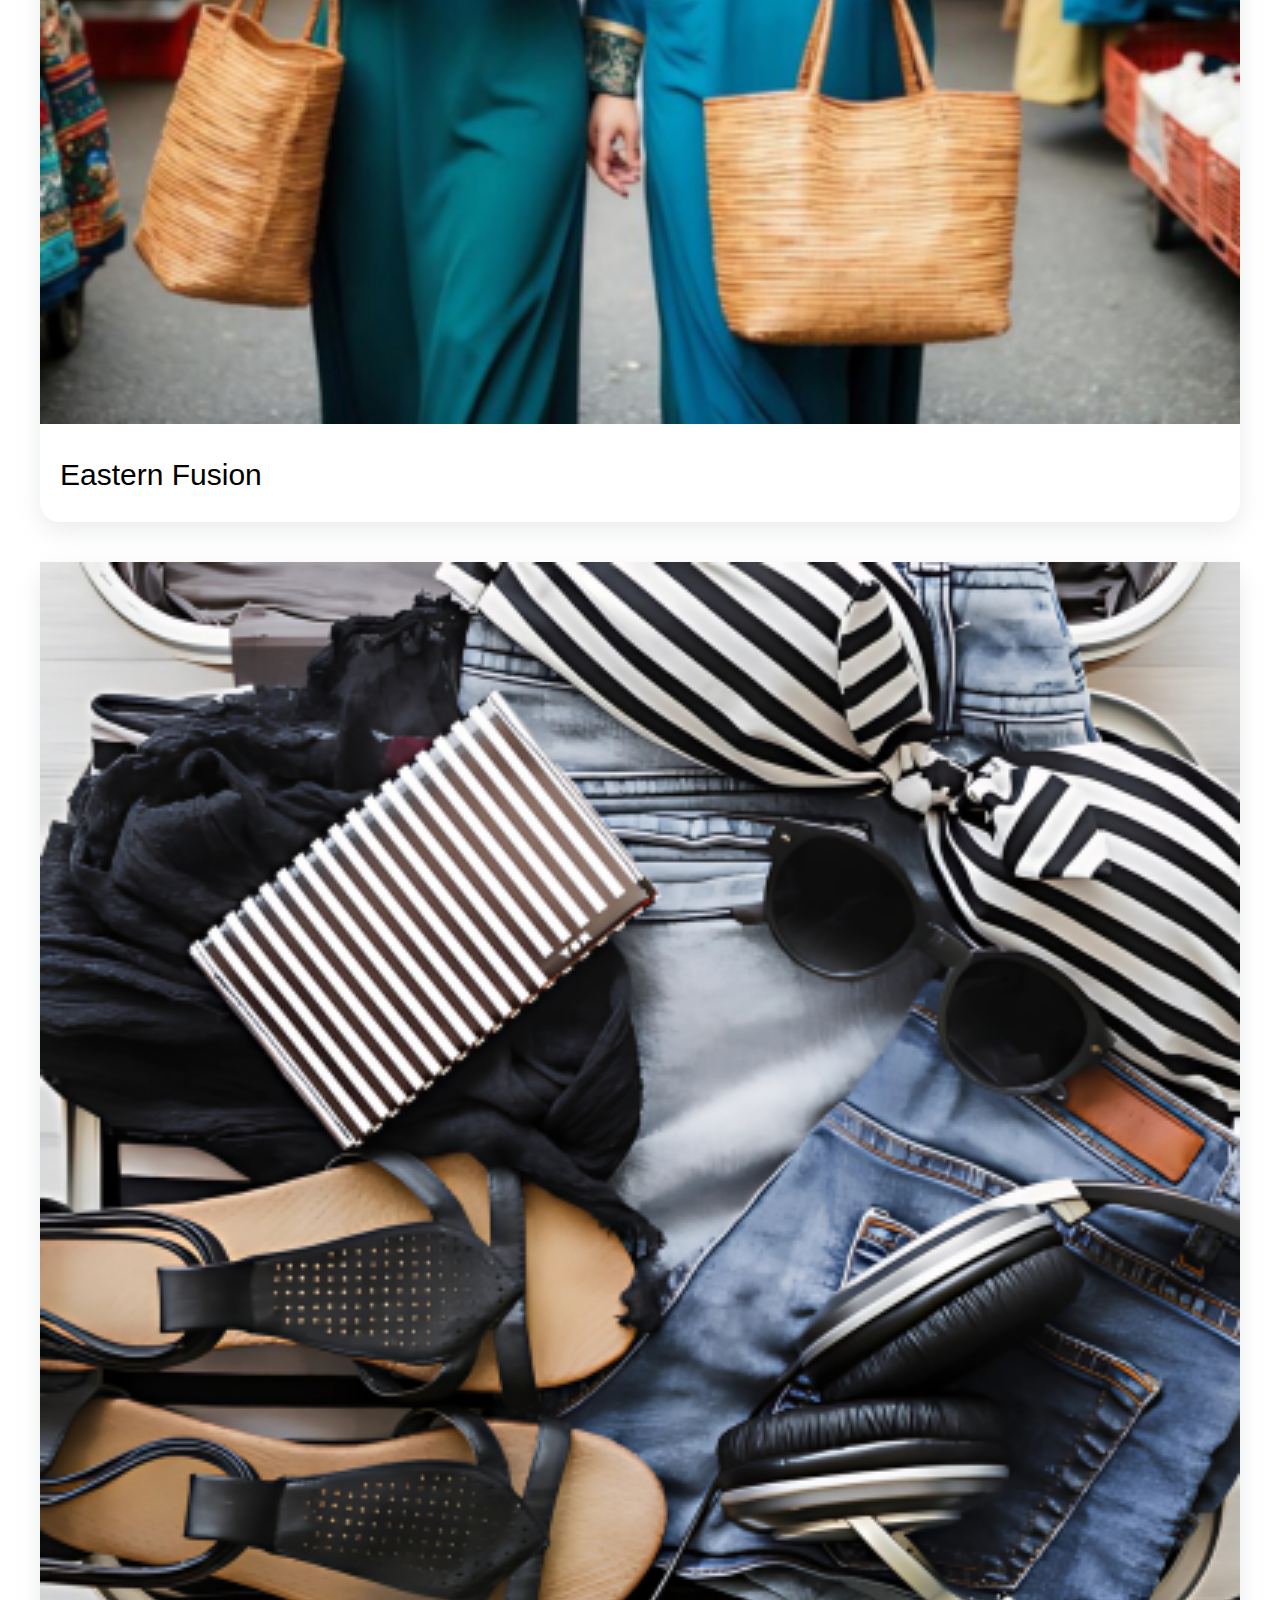
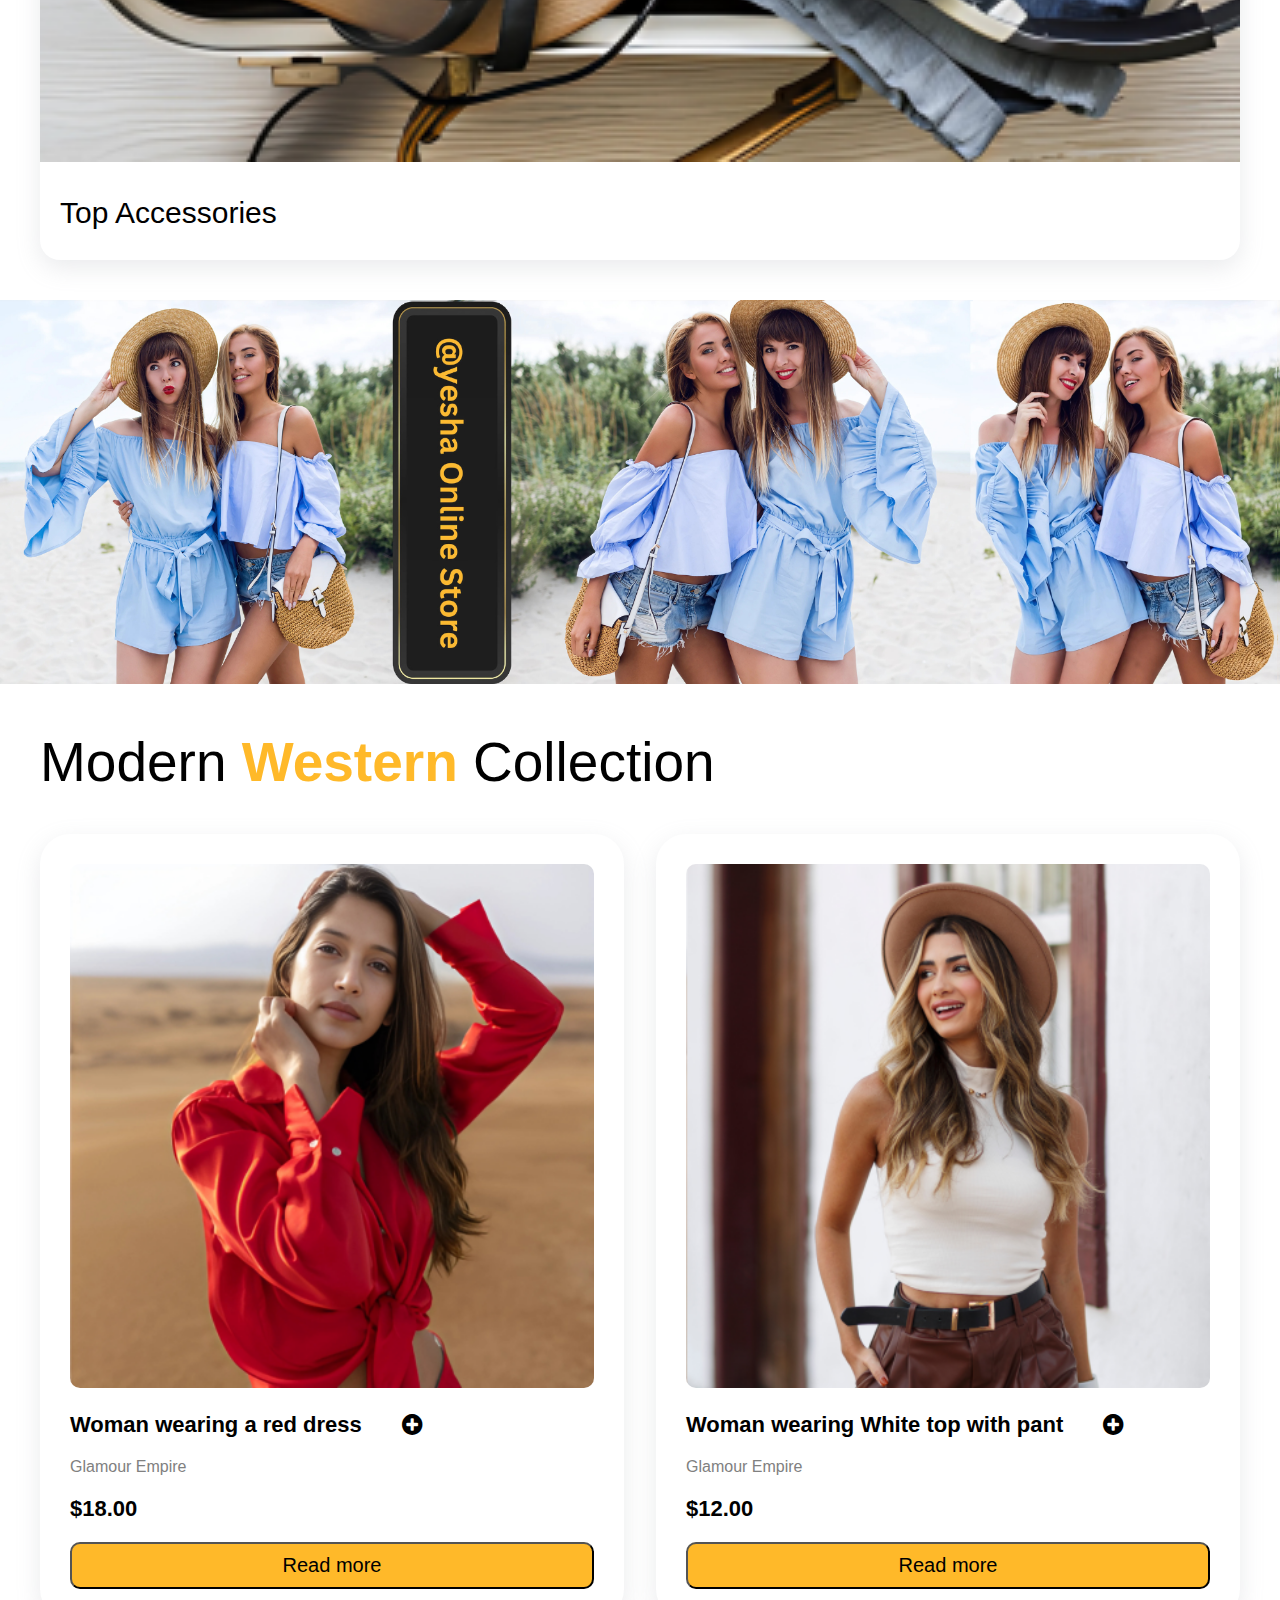
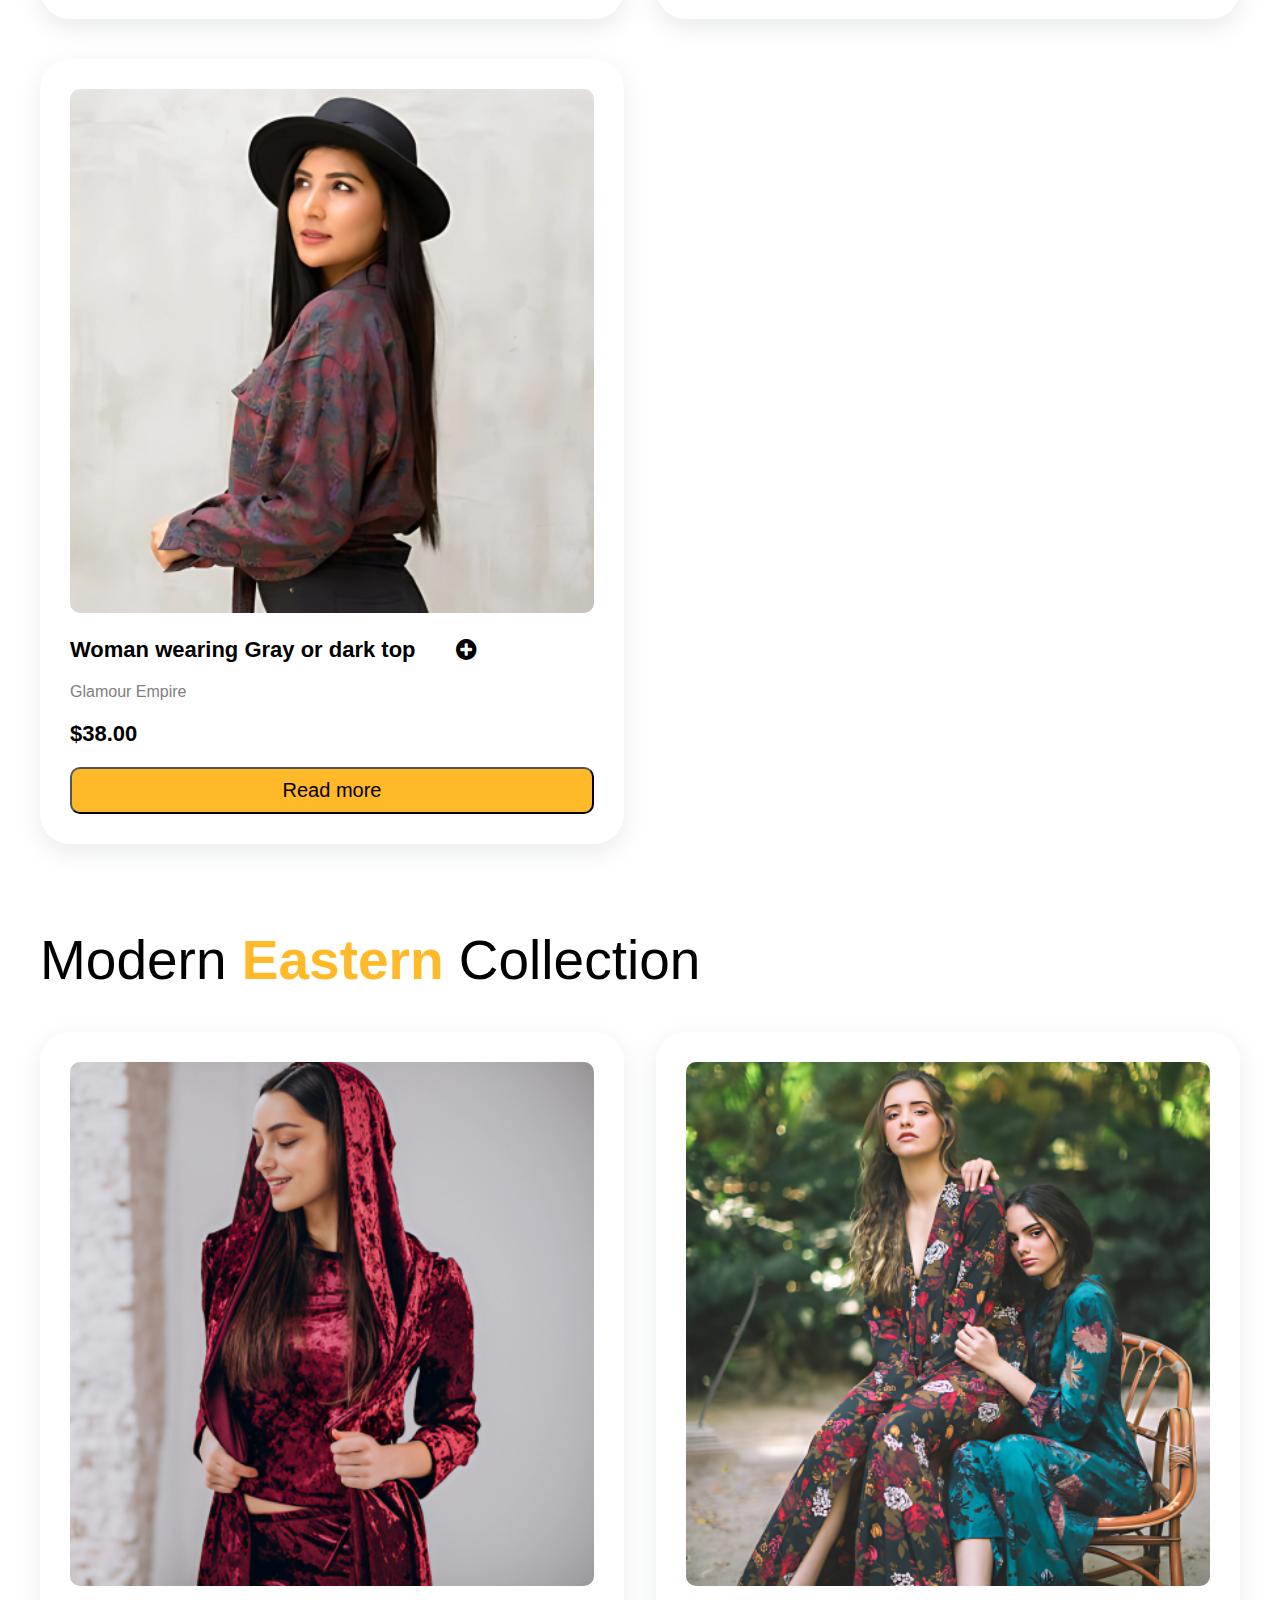
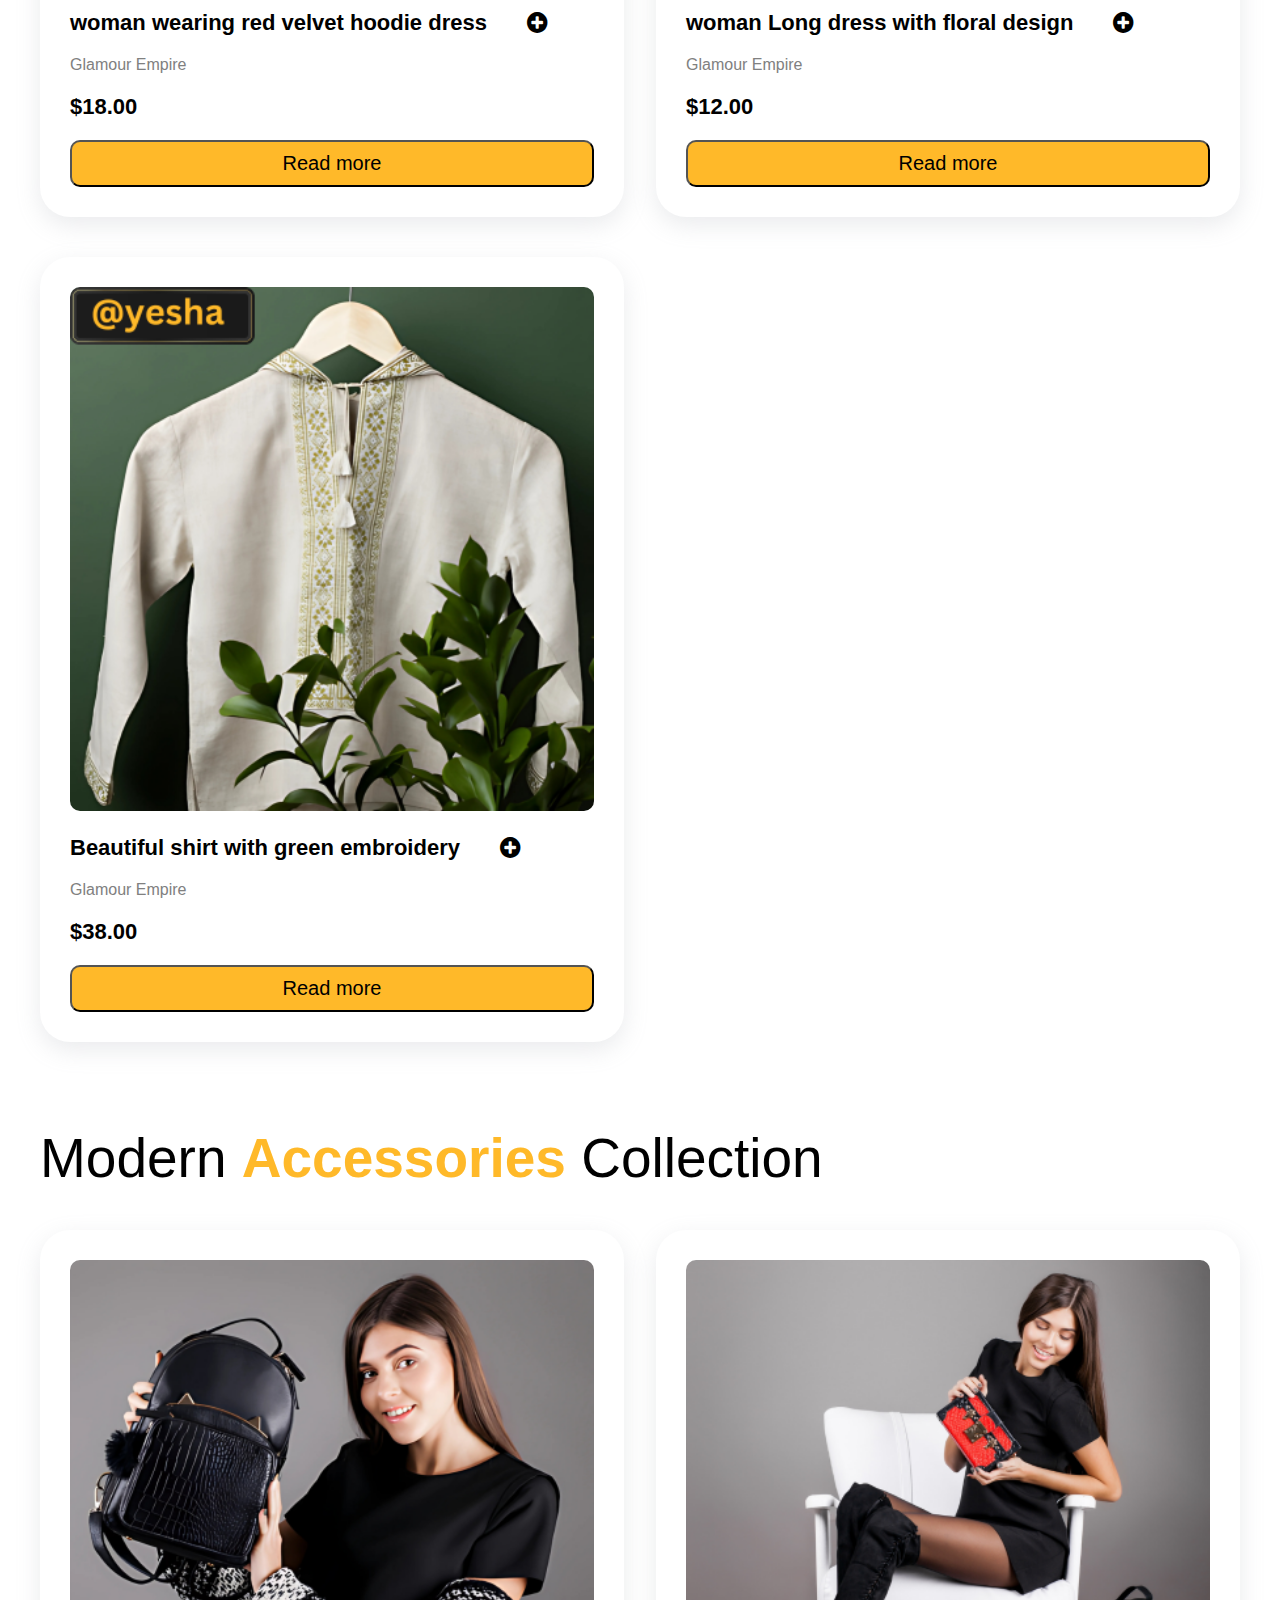
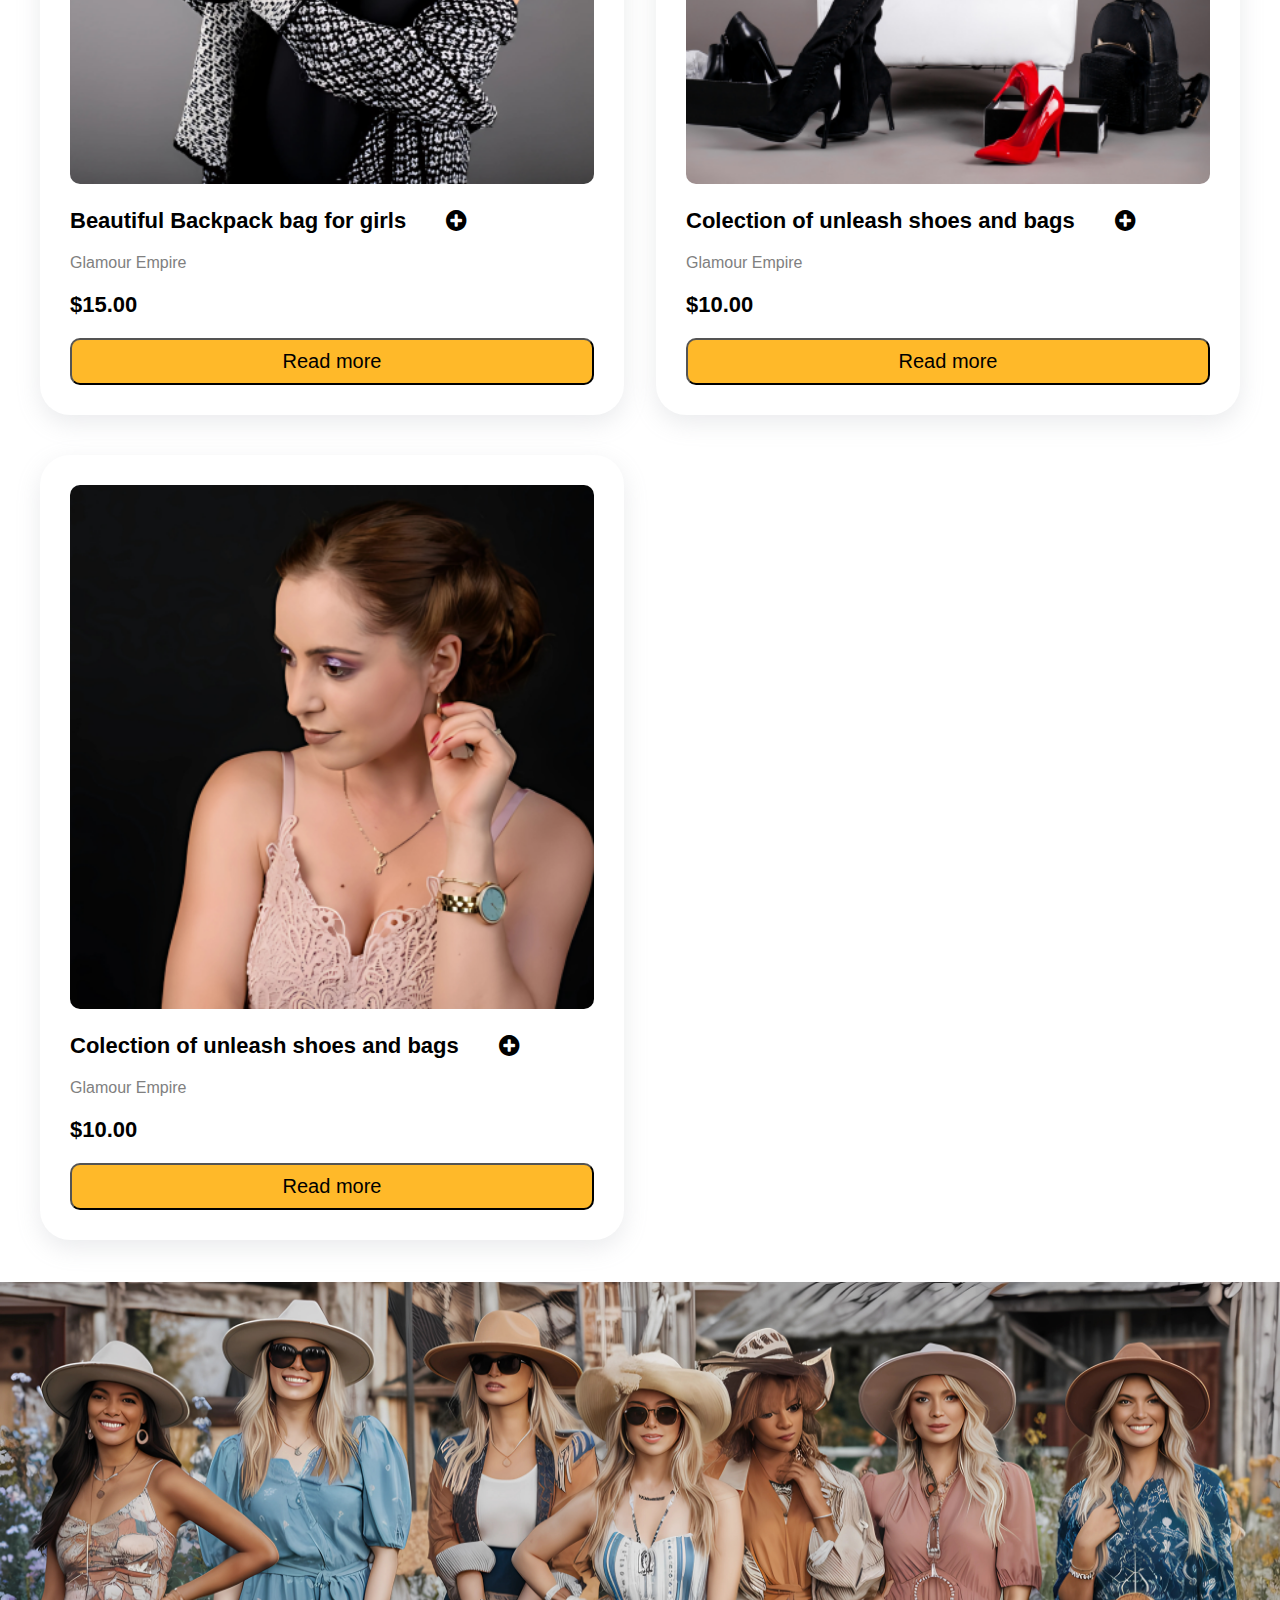
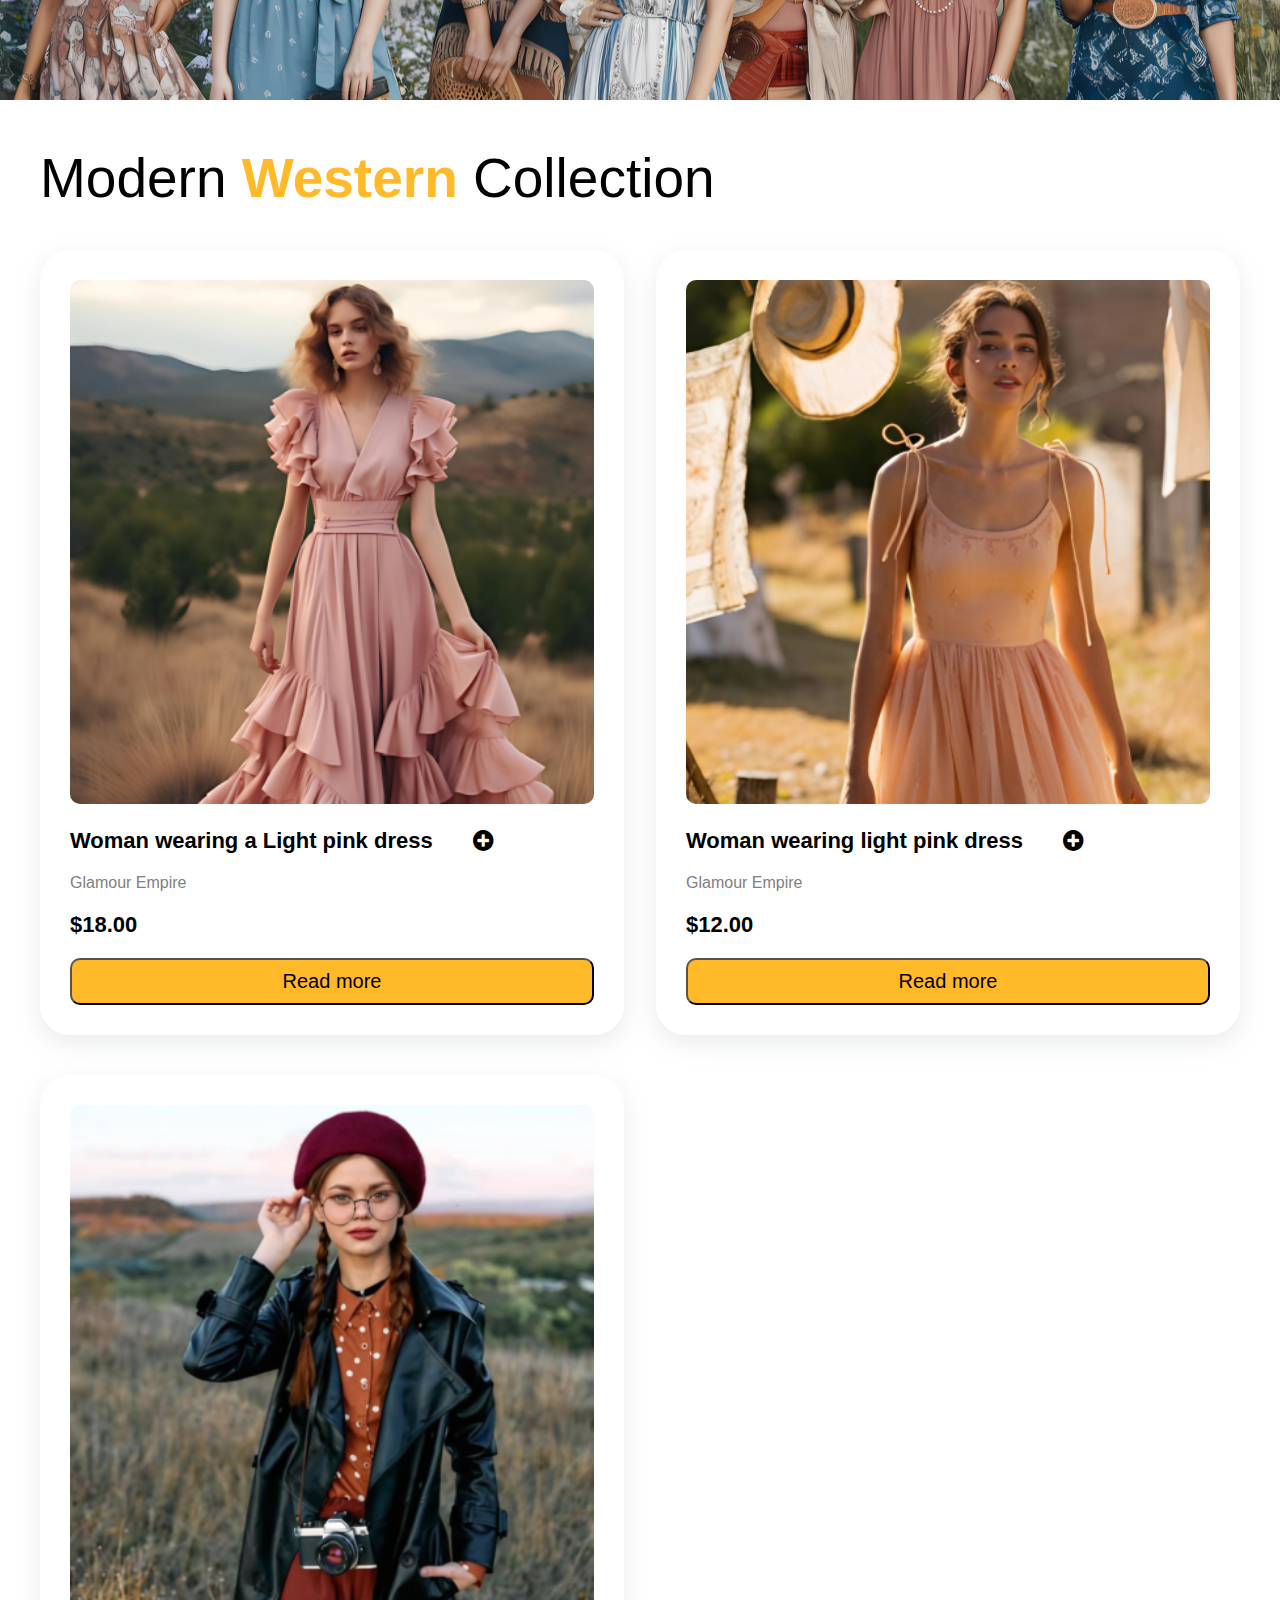
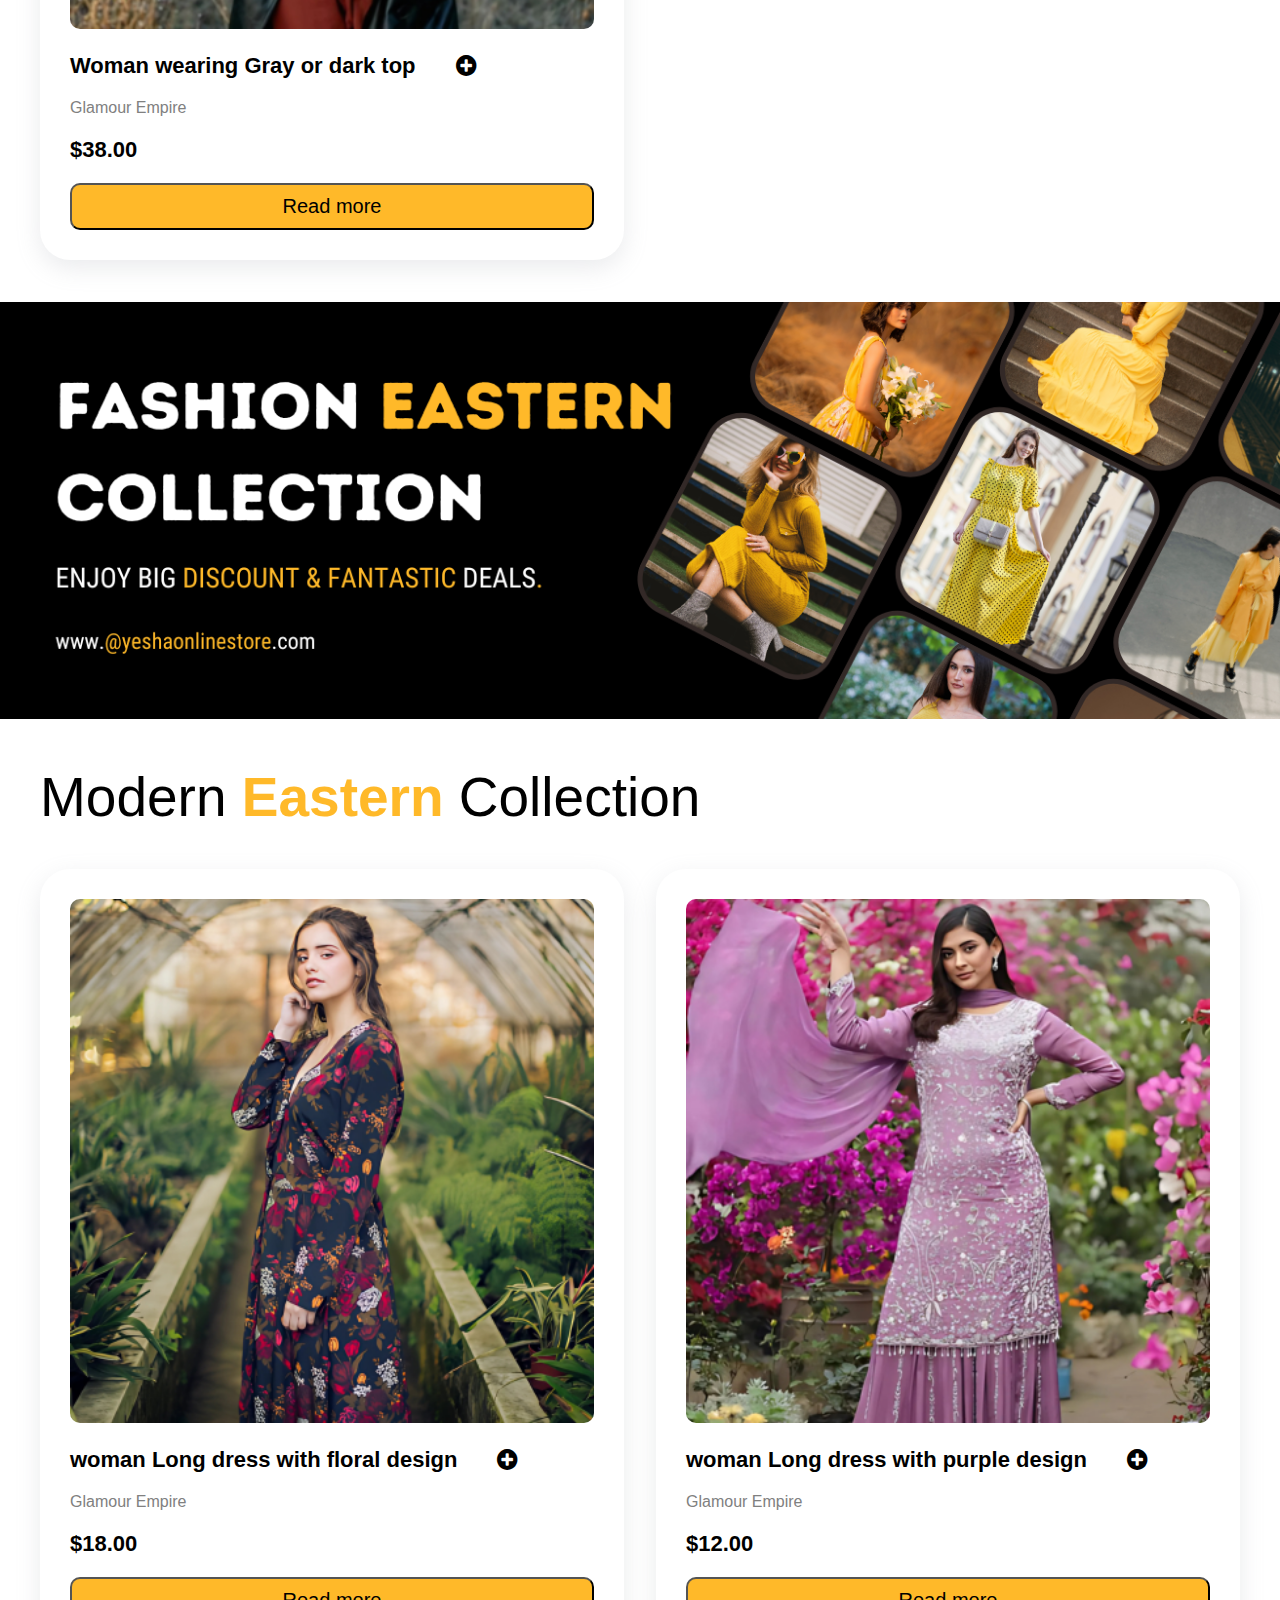
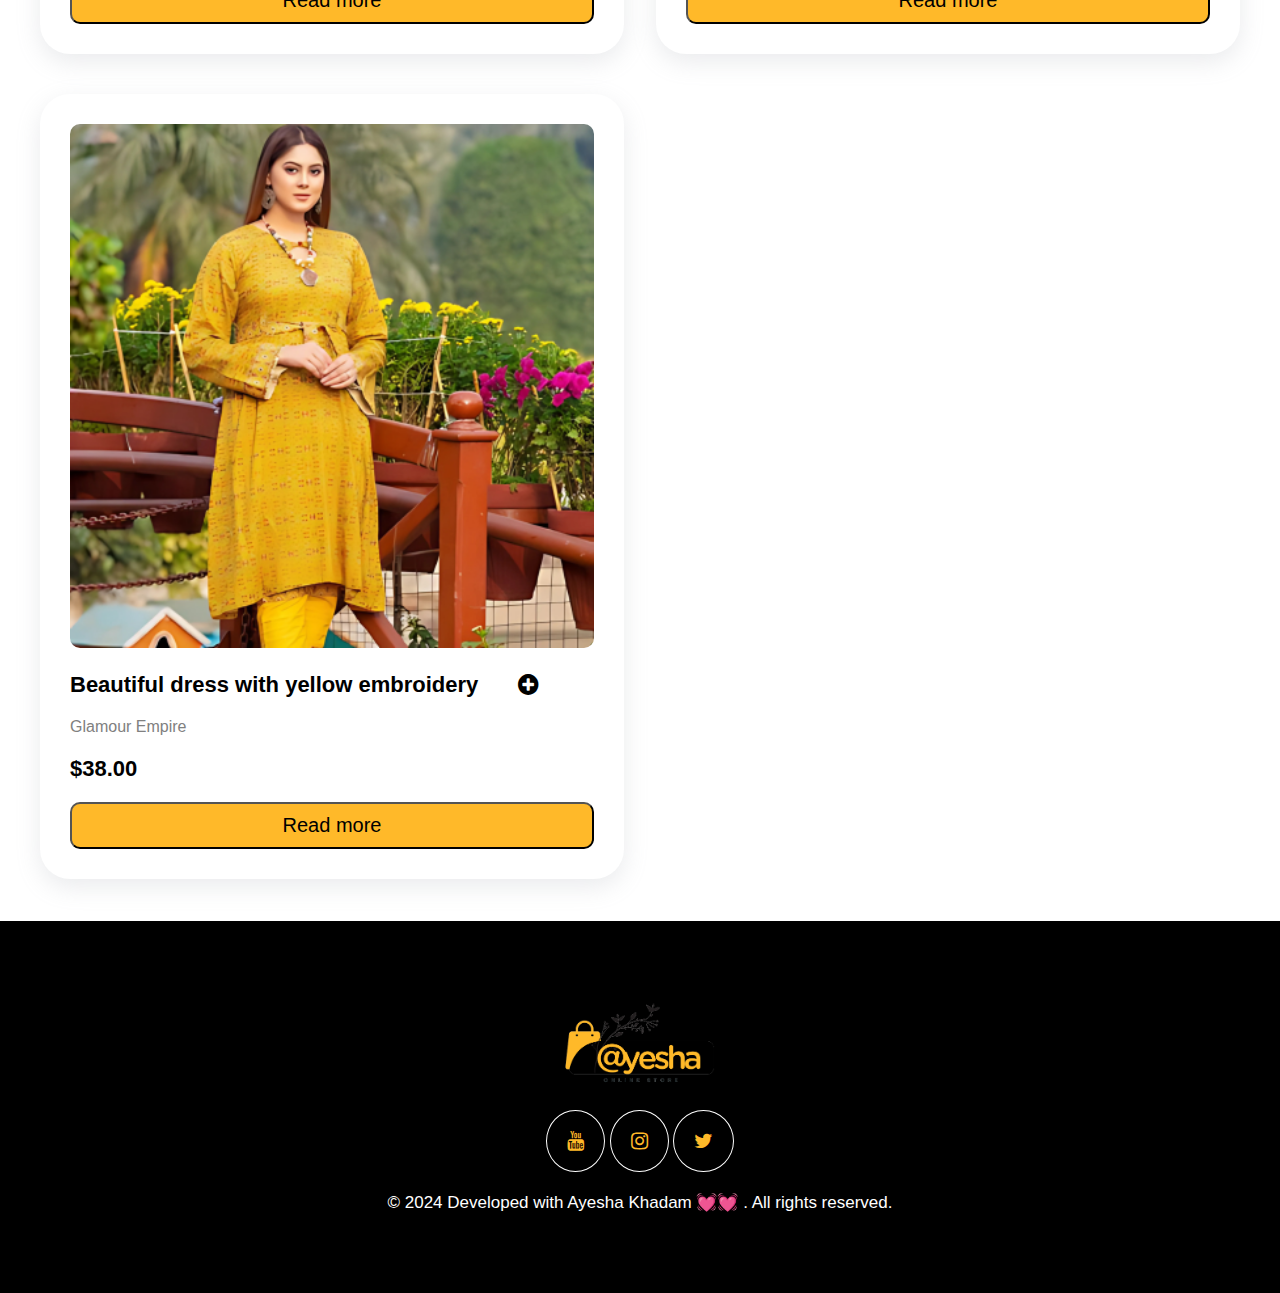
==== commit a3840fa2: "text" ====
--- a/index.html
+++ b/index.html
@@ -307,7 +307,7 @@
                         <img src="images/Untitled design (3).png" alt="">
                     </div>
                     <div class="cardcontent">
-                        <h2>Woman wearing a red dress <i style="font-size:24px" class="fa">&#xf055;</i> </h2>
+                        <h2>Woman wearing a Light pink dress <i style="font-size:24px" class="fa">&#xf055;</i> </h2>
                         <p>Glamour Empire</p>
                         <h2>$18.00</h2>
                         <button>Read more</button>
@@ -322,7 +322,7 @@
                         <img src="images/Untitled design (4).png" alt="">
                     </div>
                     <div class="cardcontent">
-                        <h2>Woman wearing White top with pant<i style="font-size:24px" class="fa">&#xf055;</i> </h2>
+                        <h2>Woman wearing light pink dress<i style="font-size:24px" class="fa">&#xf055;</i> </h2>
                         <p>Glamour Empire</p>
                         <h2>$12.00</h2>
                         <button>Read more</button>
@@ -369,7 +369,7 @@
                         <img src="images/Untitled design (7).png" alt="">
                     </div>
                     <div class="cardcontent">
-                        <h2>woman wearing red velvet hoodie dress <i style="font-size:24px" class="fa">&#xf055;</i>
+                        <h2>woman Long dress with floral design<i style="font-size:24px" class="fa">&#xf055;</i>
                         </h2>
                         <p>Glamour Empire</p>
                         <h2>$18.00</h2>
@@ -385,7 +385,7 @@
                         <img src="images/Untitled design (9).png" alt="">
                     </div>
                     <div class="cardcontent">
-                        <h2>woman Long dress with floral design <i style="font-size:24px" class="fa">&#xf055;</i> </h2>
+                        <h2>woman Long dress with purple design <i style="font-size:24px" class="fa">&#xf055;</i> </h2>
                         <p>Glamour Empire</p>
                         <h2>$12.00</h2>
                         <button>Read more</button>
@@ -401,7 +401,7 @@
                         <img src="images/Untitled design (10).png" alt="">
                     </div>
                     <div class="cardcontent">
-                        <h2>Beautiful shirt with green embroidery<i style="font-size:24px" class="fa">&#xf055;</i> </h2>
+                        <h2>Beautiful dress with yellow embroidery<i style="font-size:24px" class="fa">&#xf055;</i> </h2>
                         <p>Glamour Empire</p>
                         <h2>$38.00</h2>
                         <button>Read more</button>
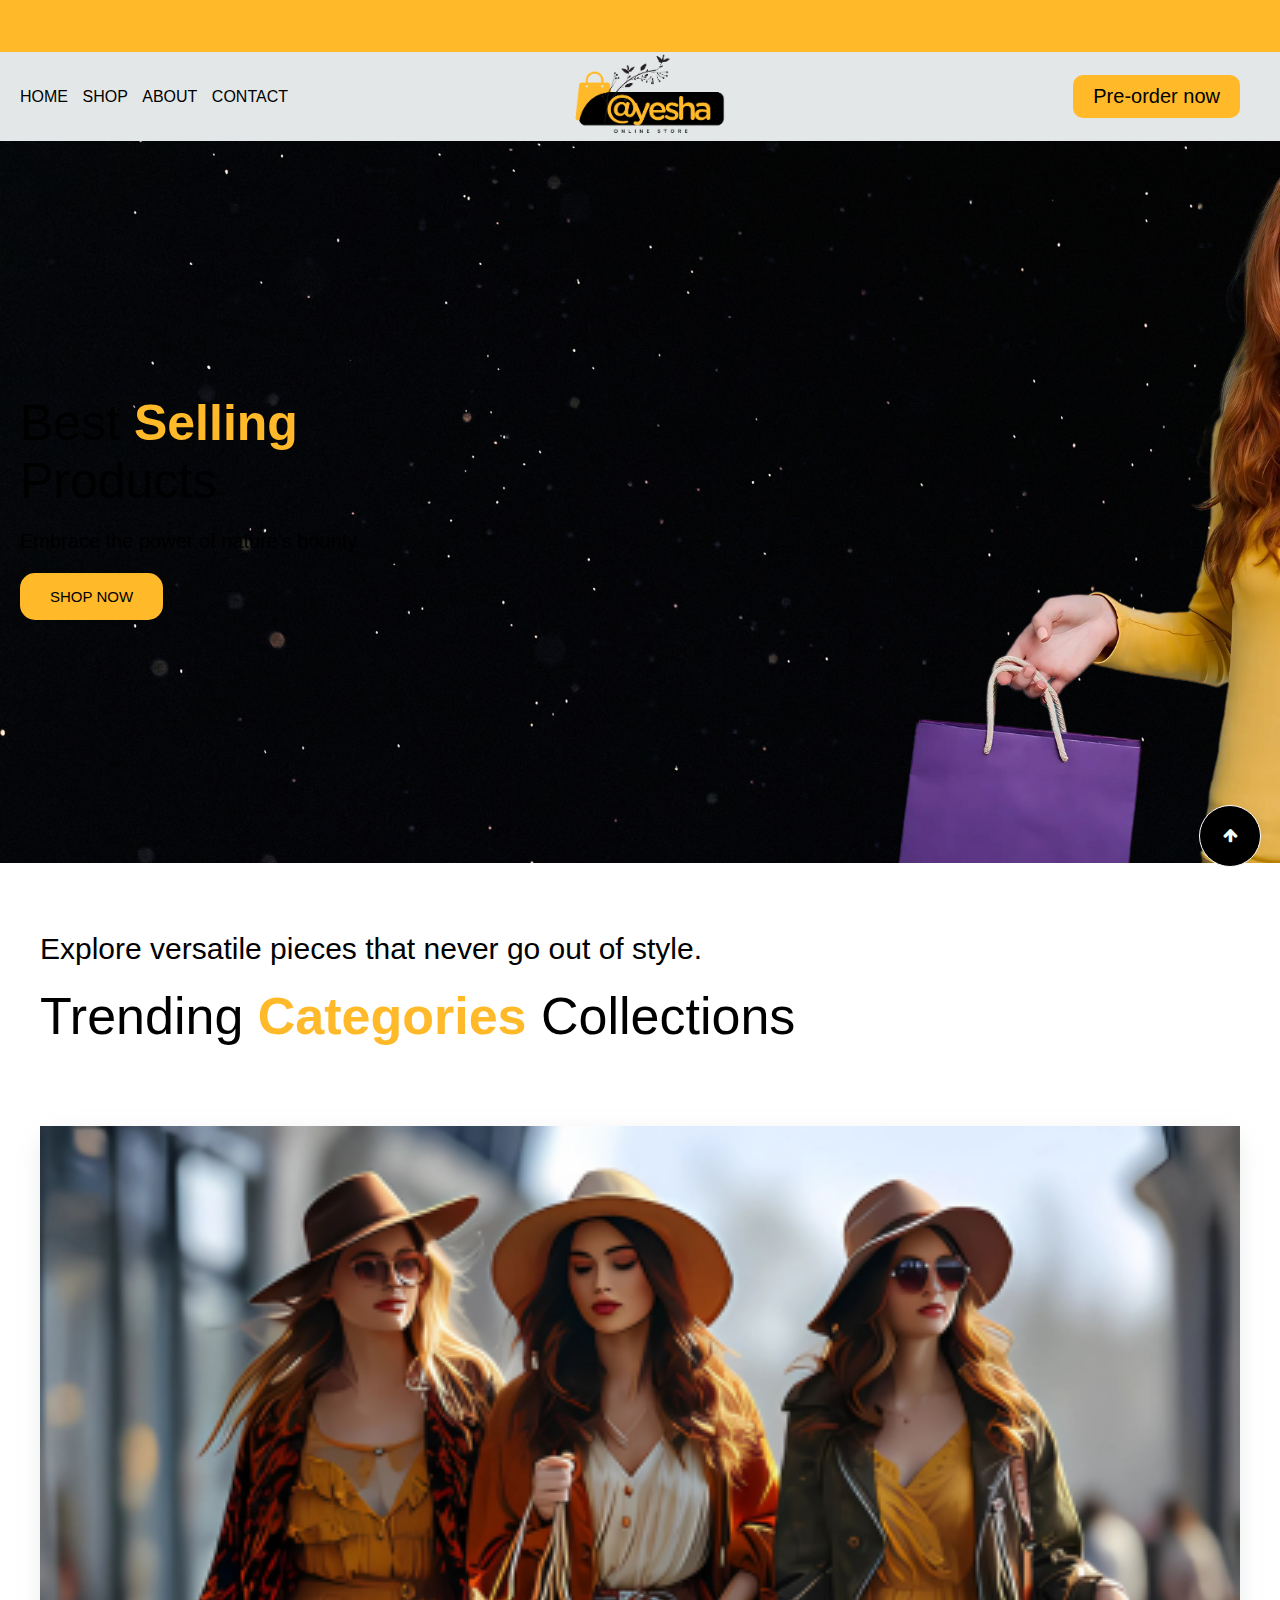
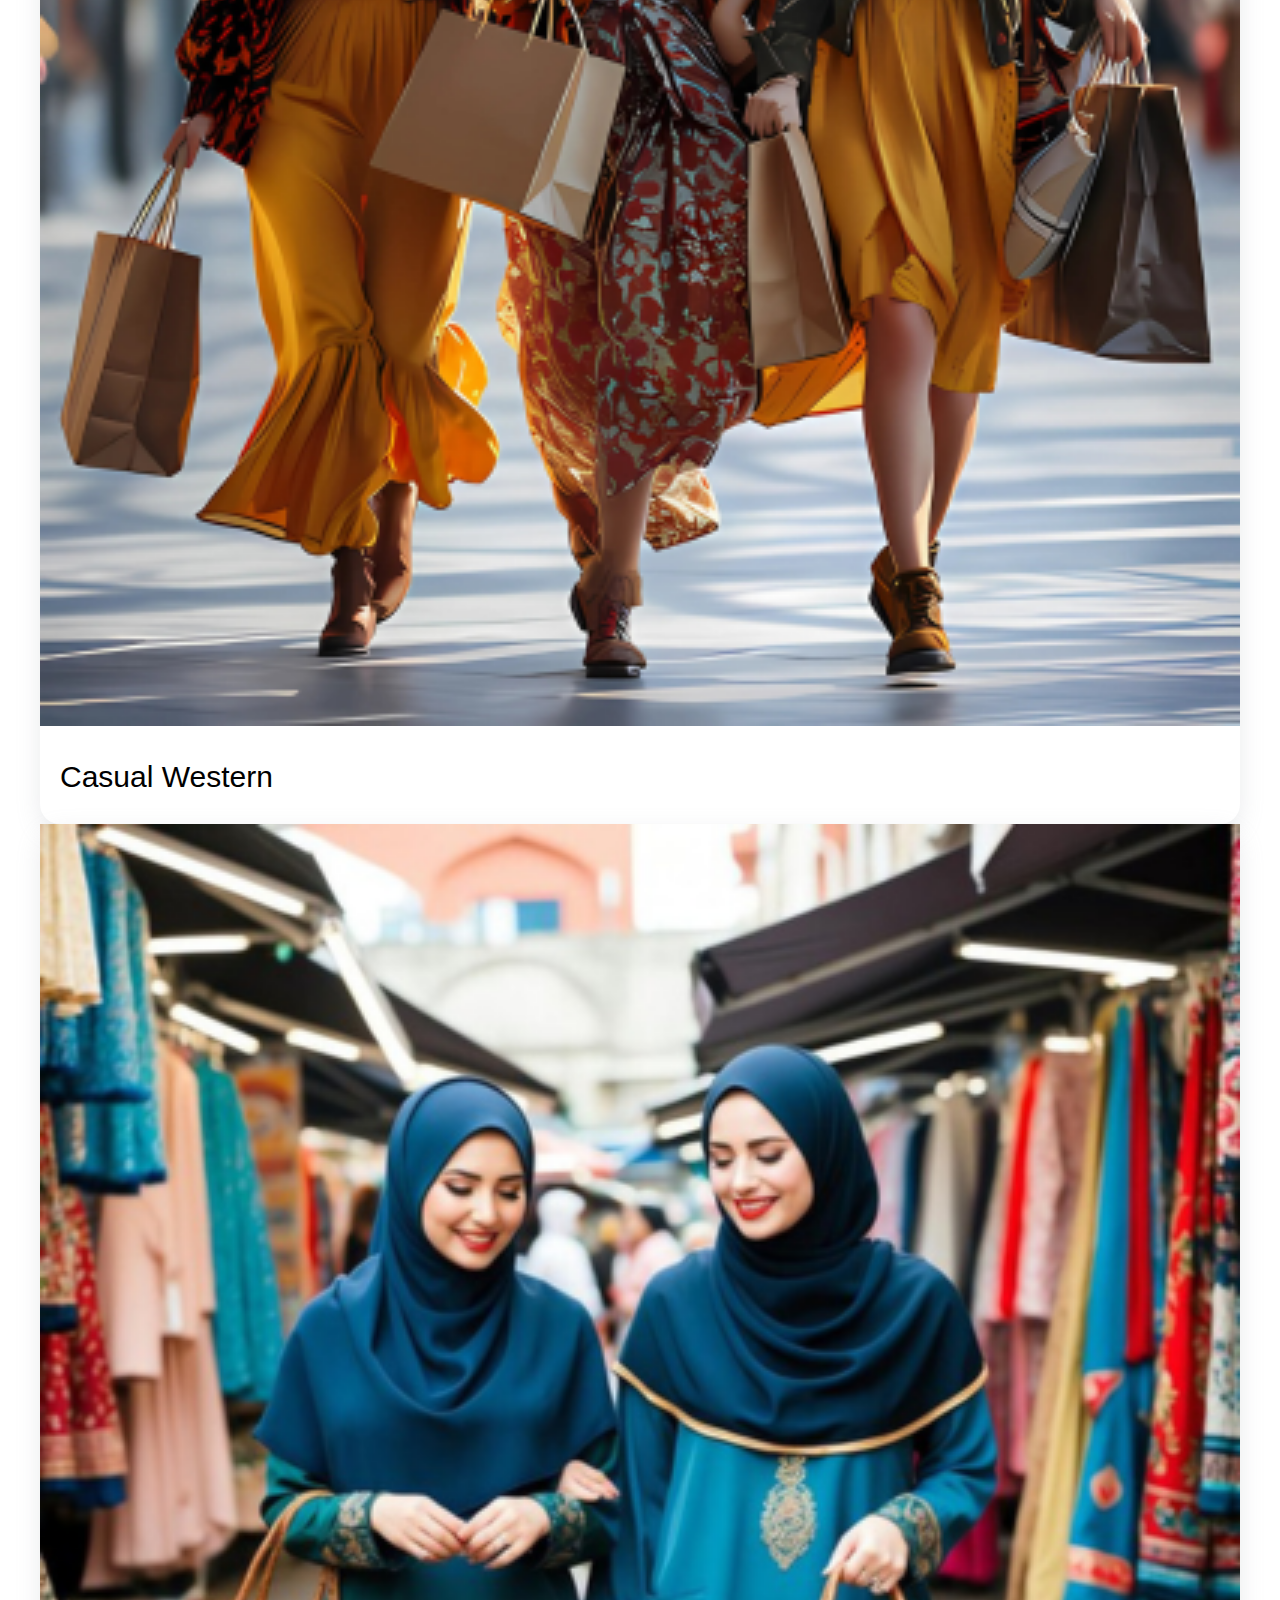
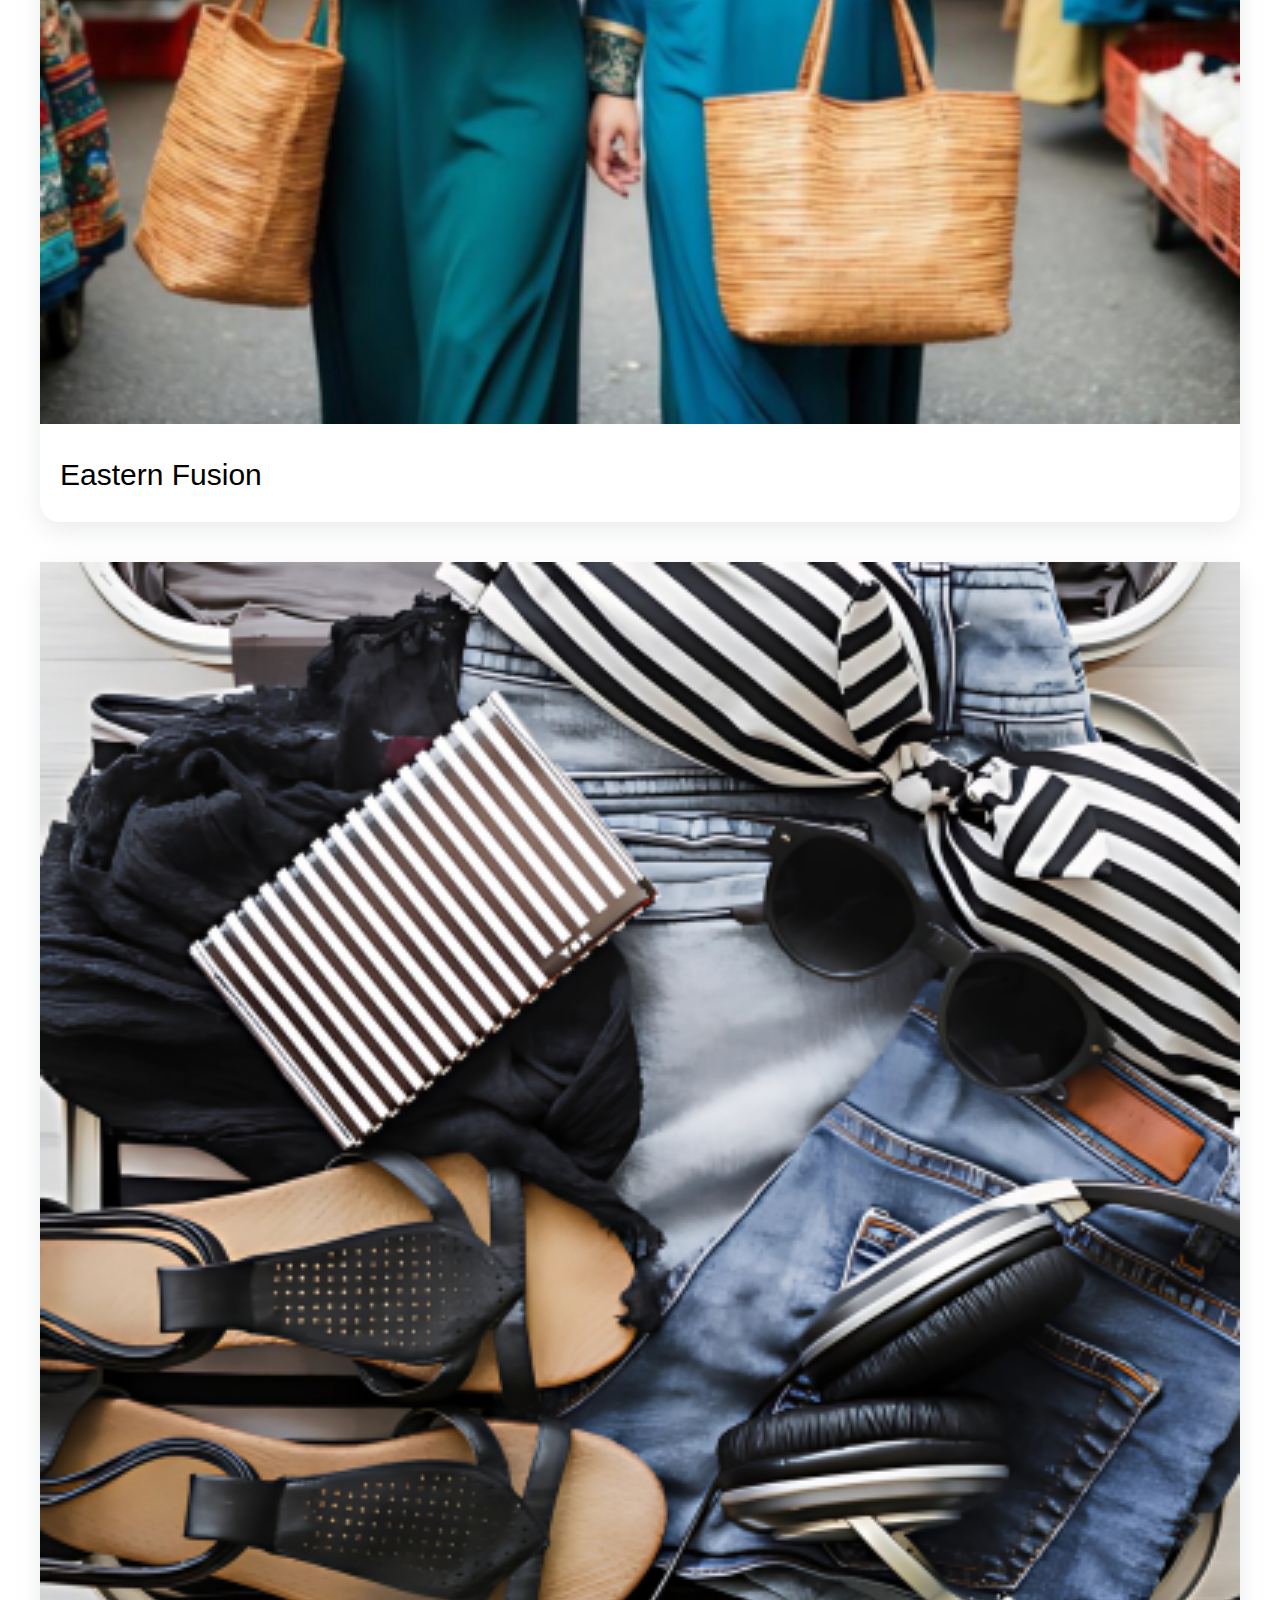
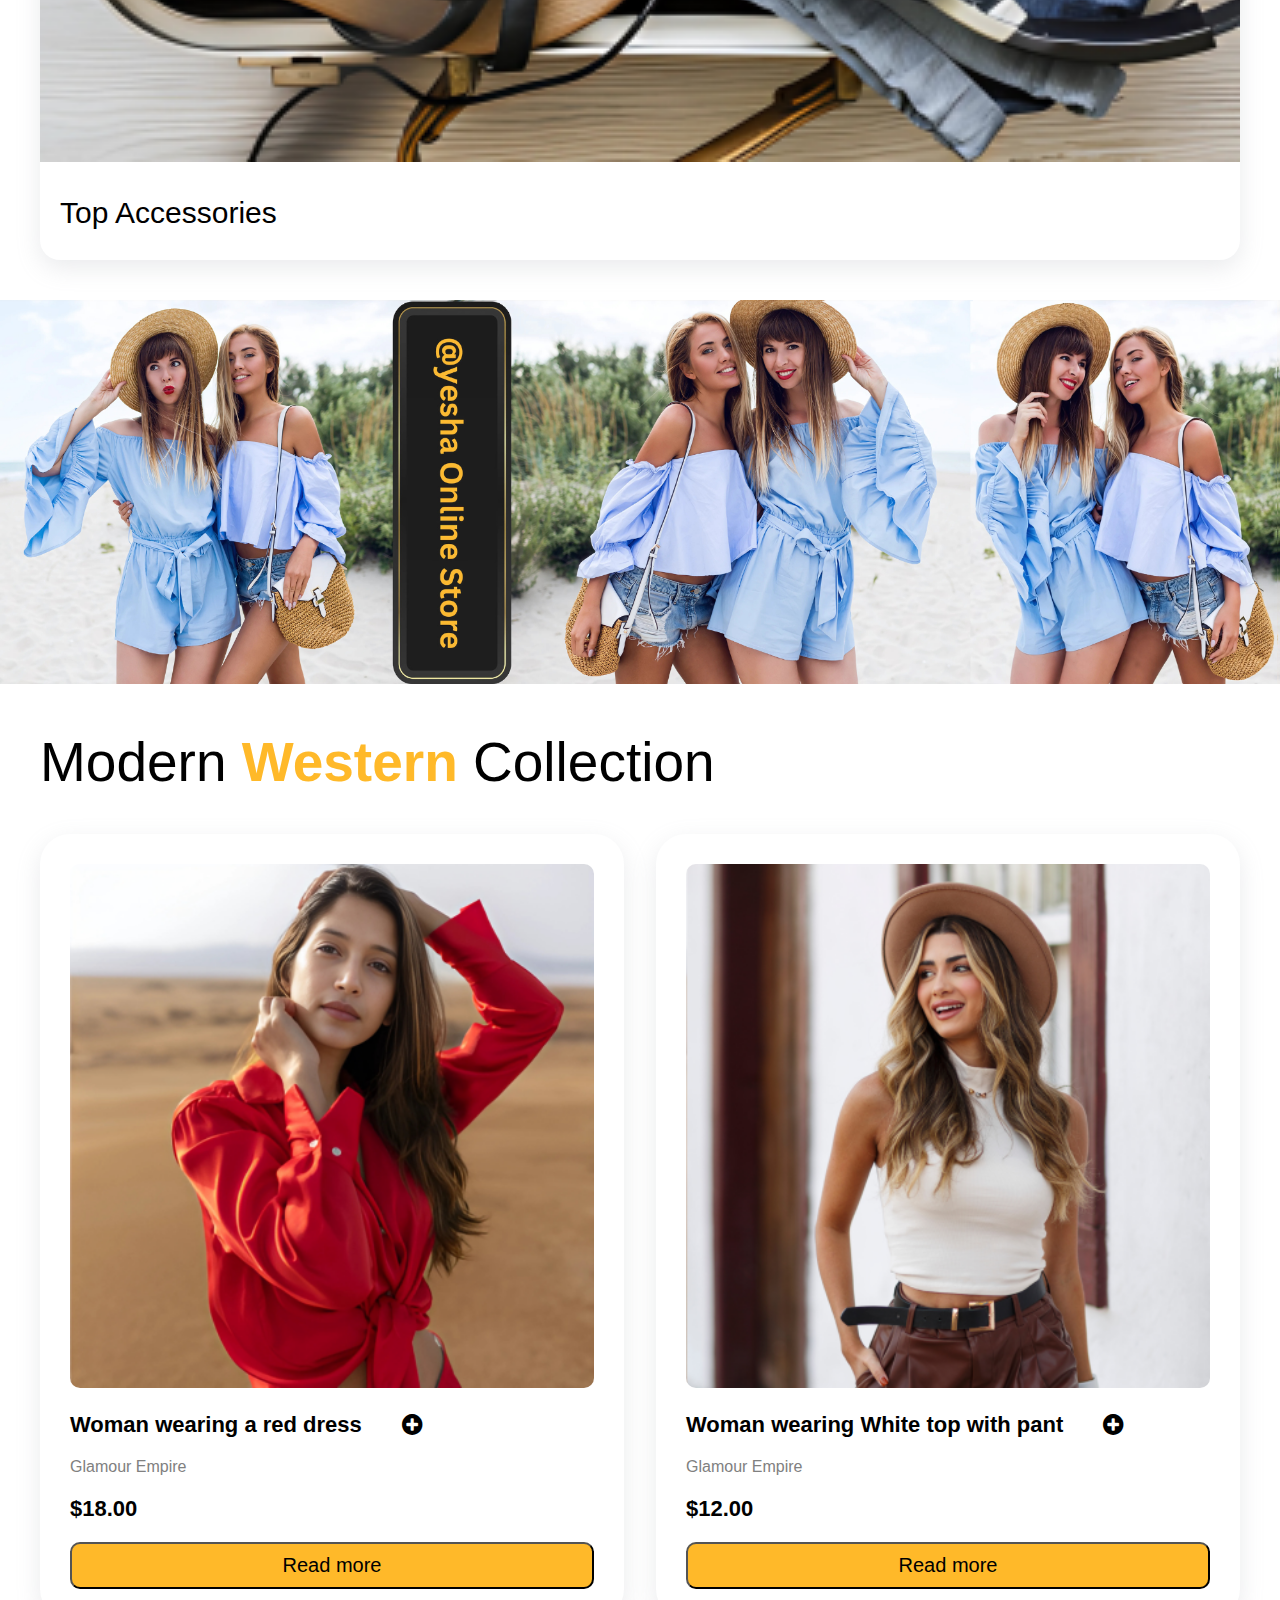
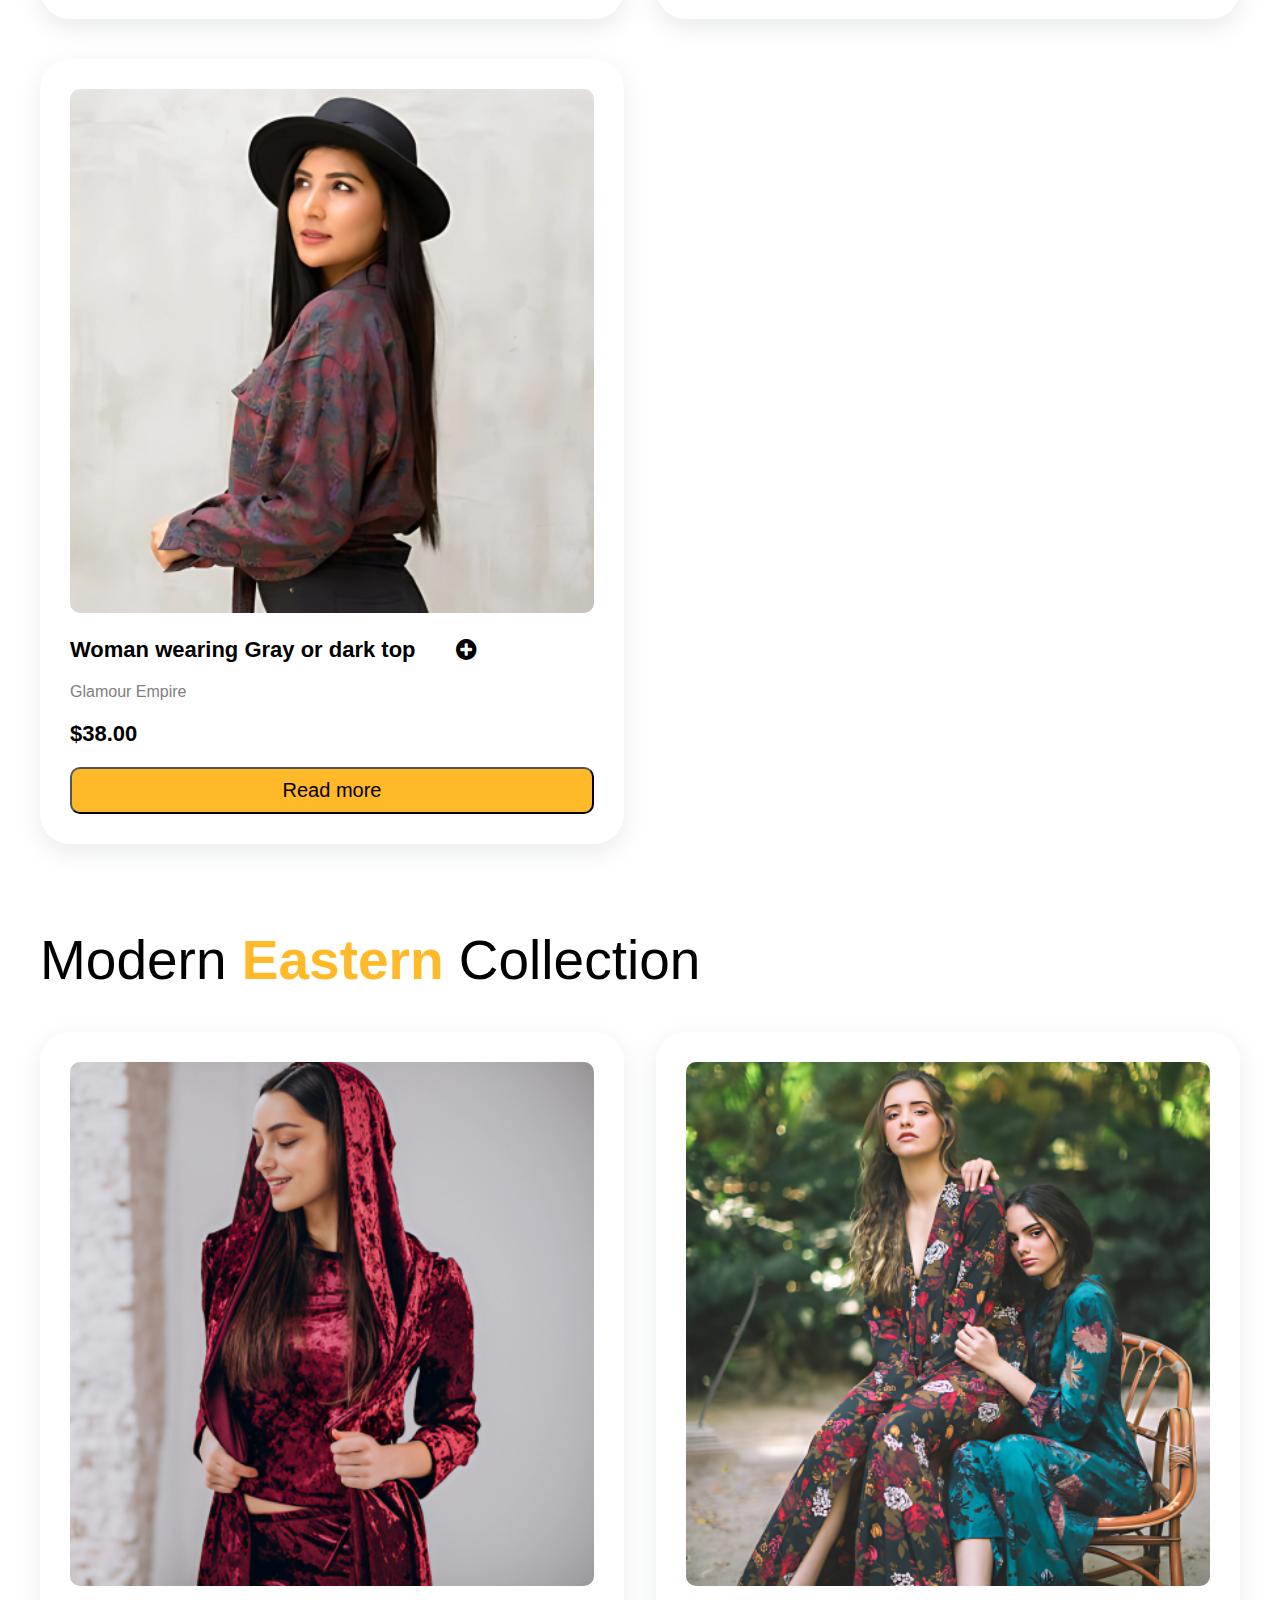
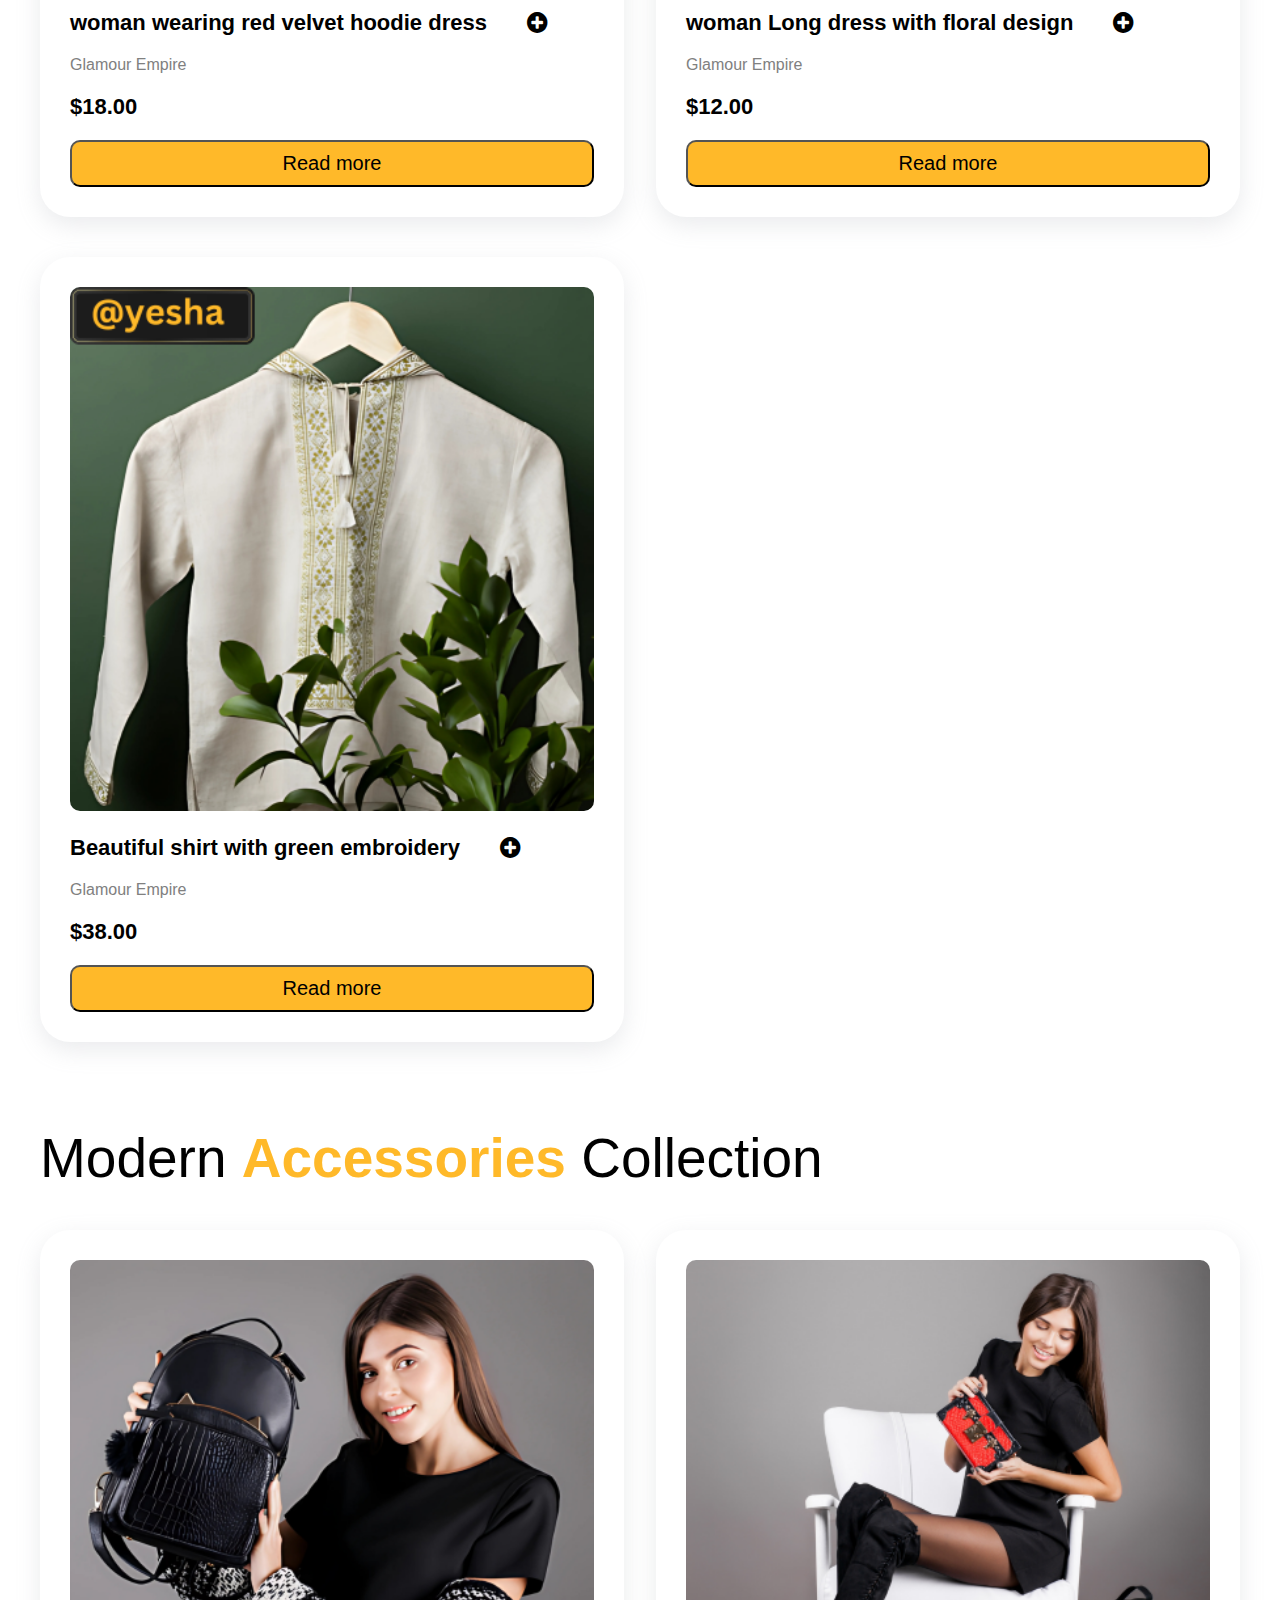
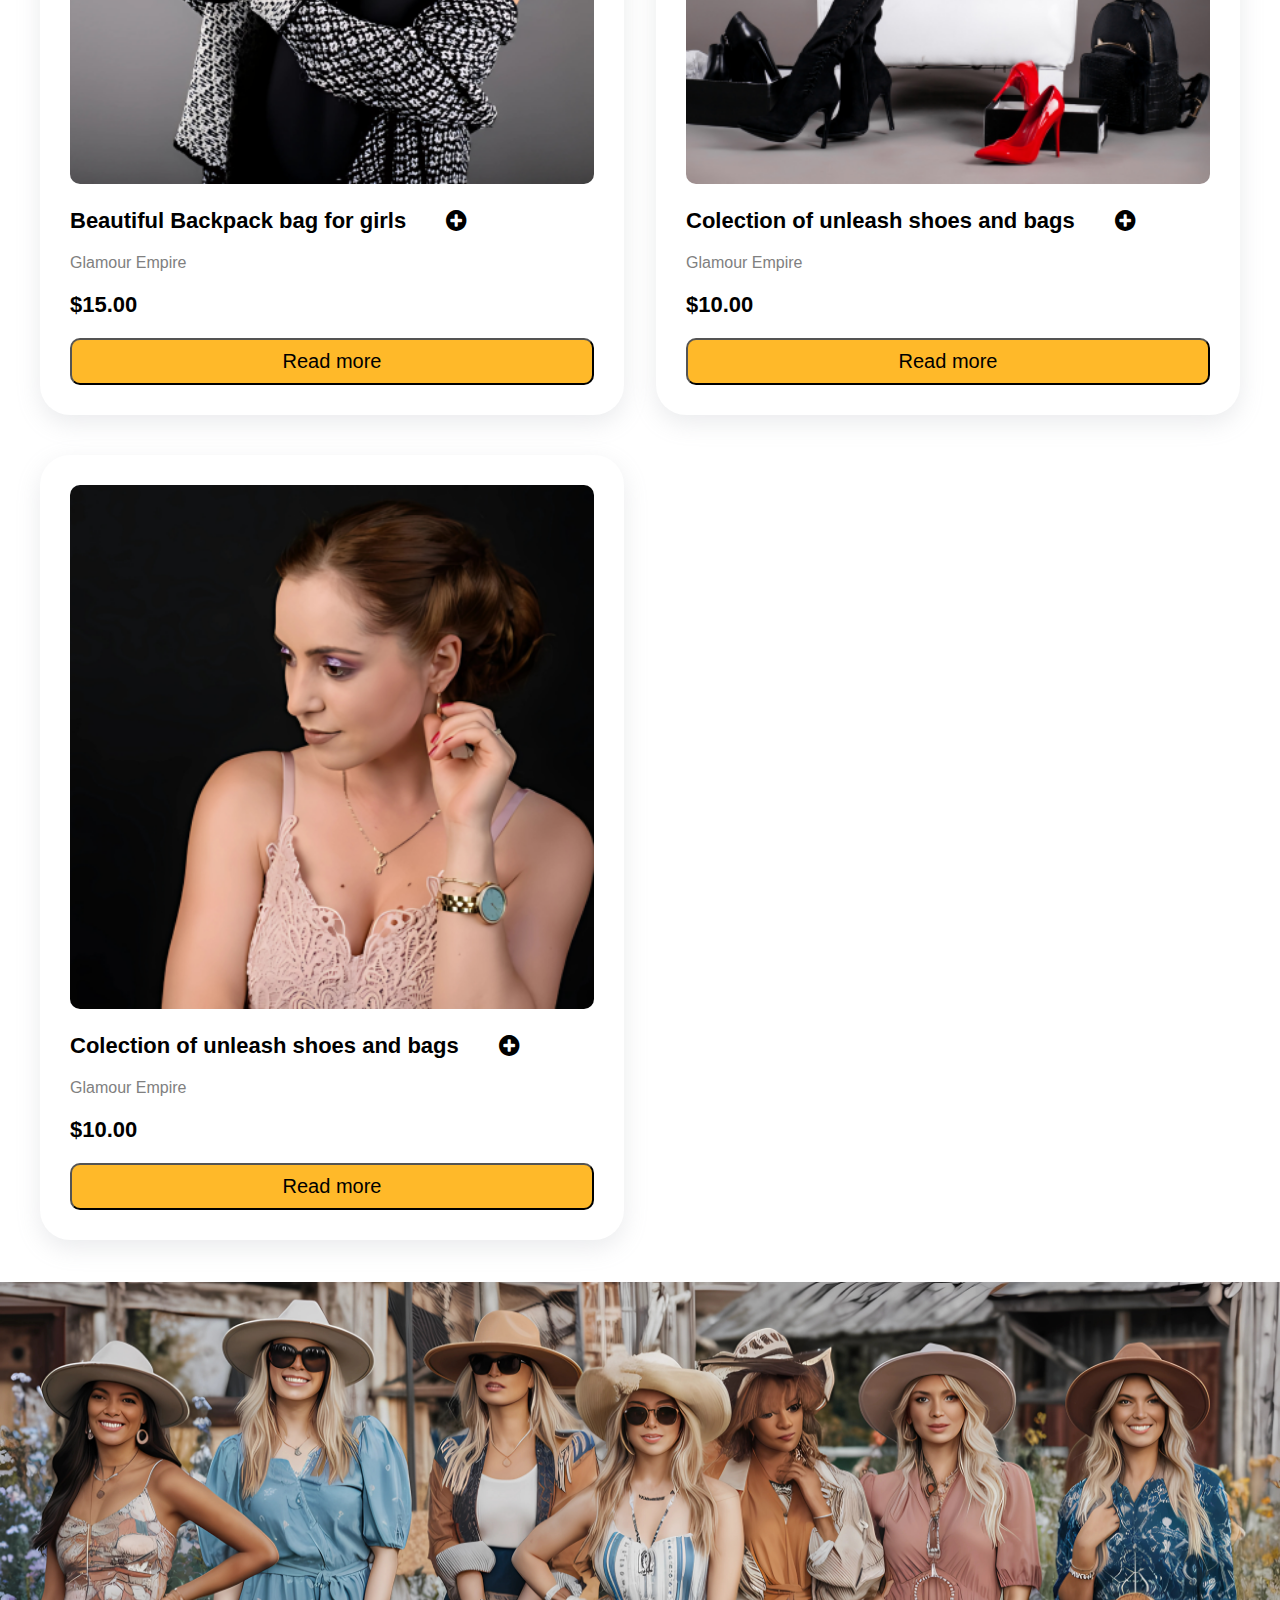
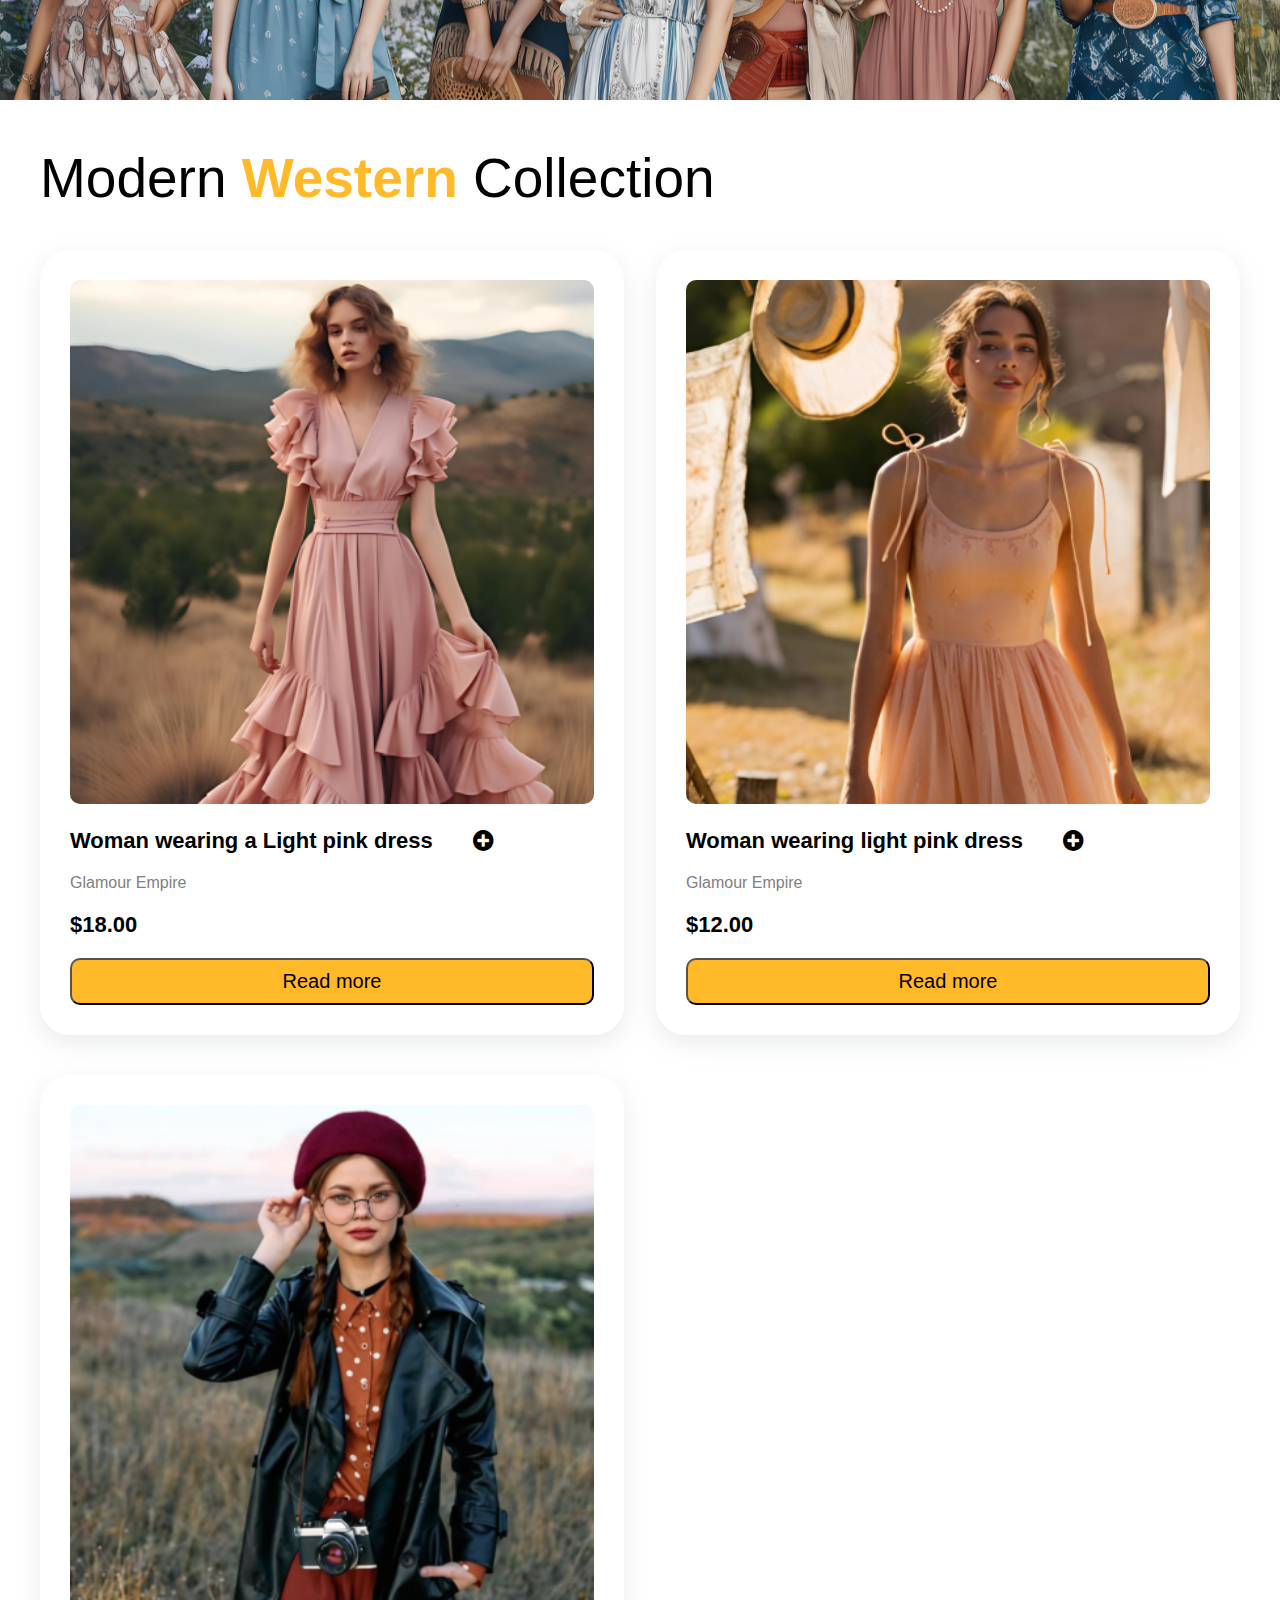
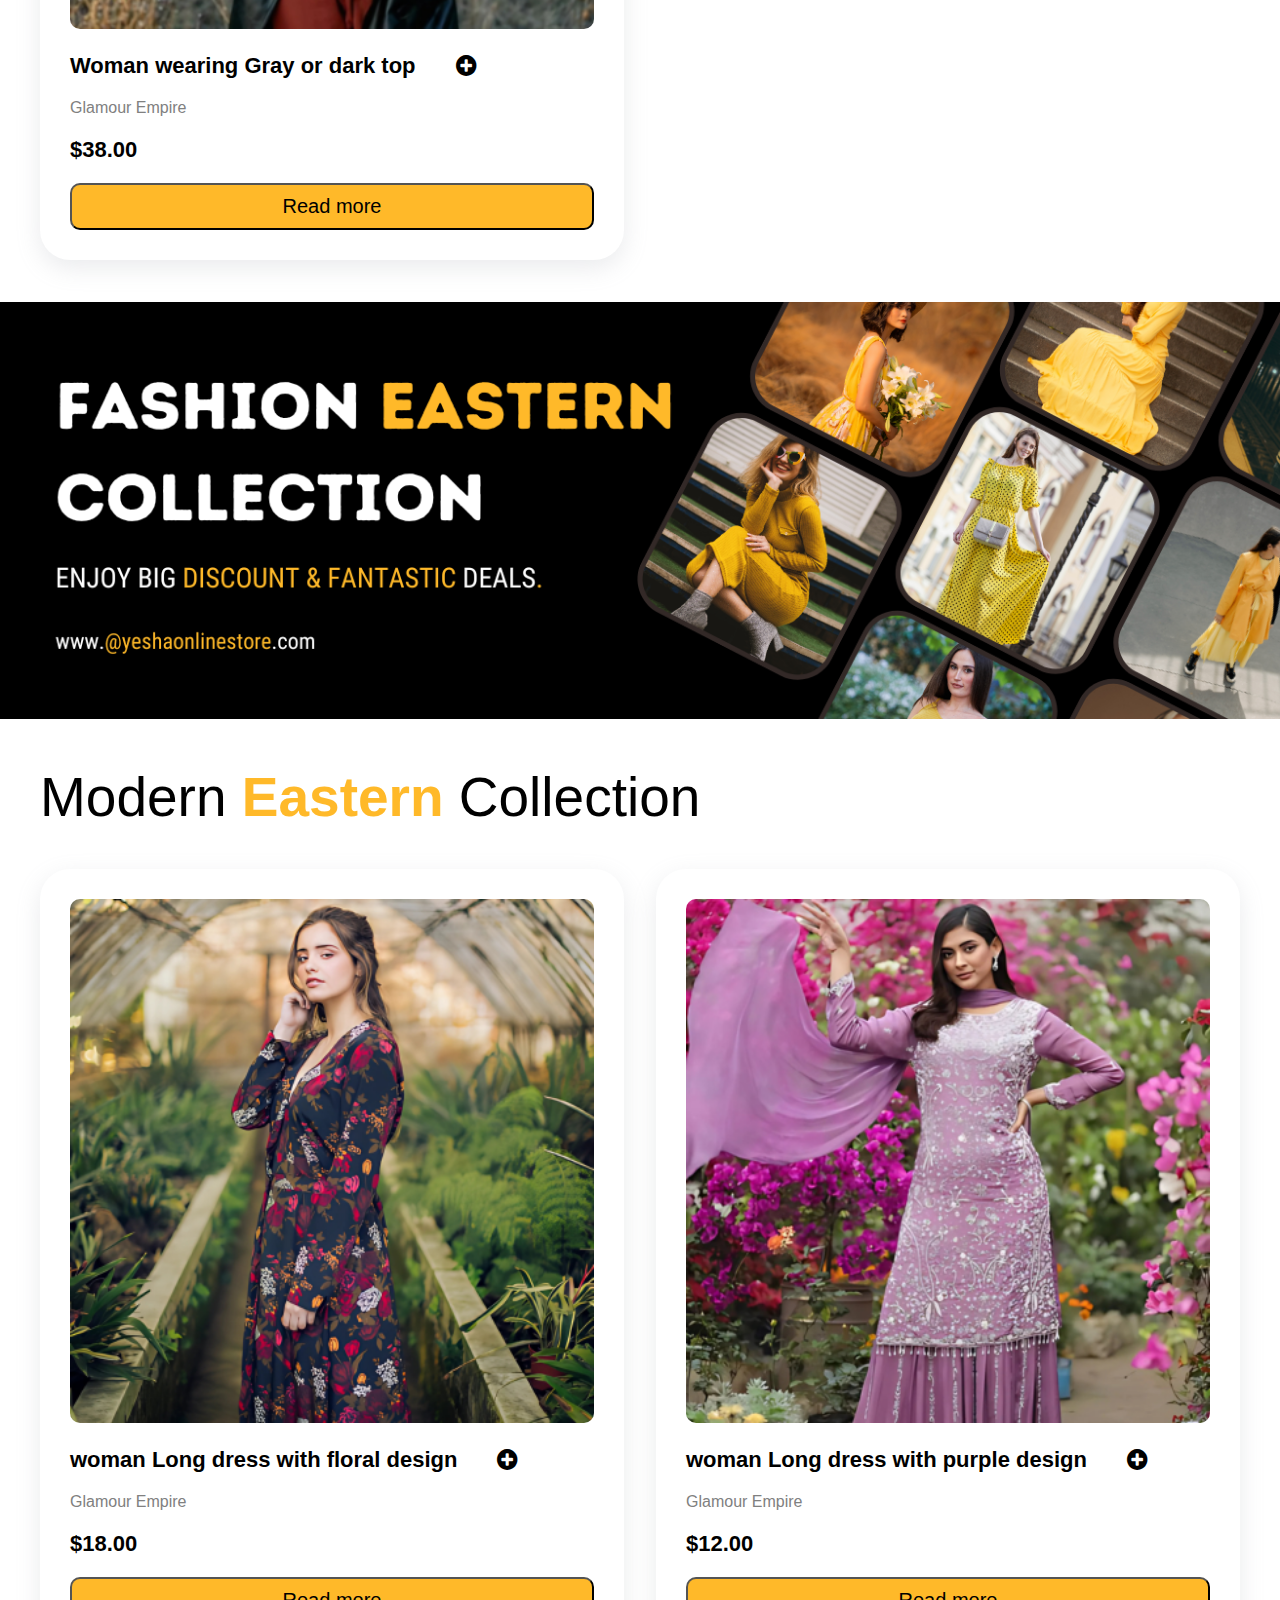
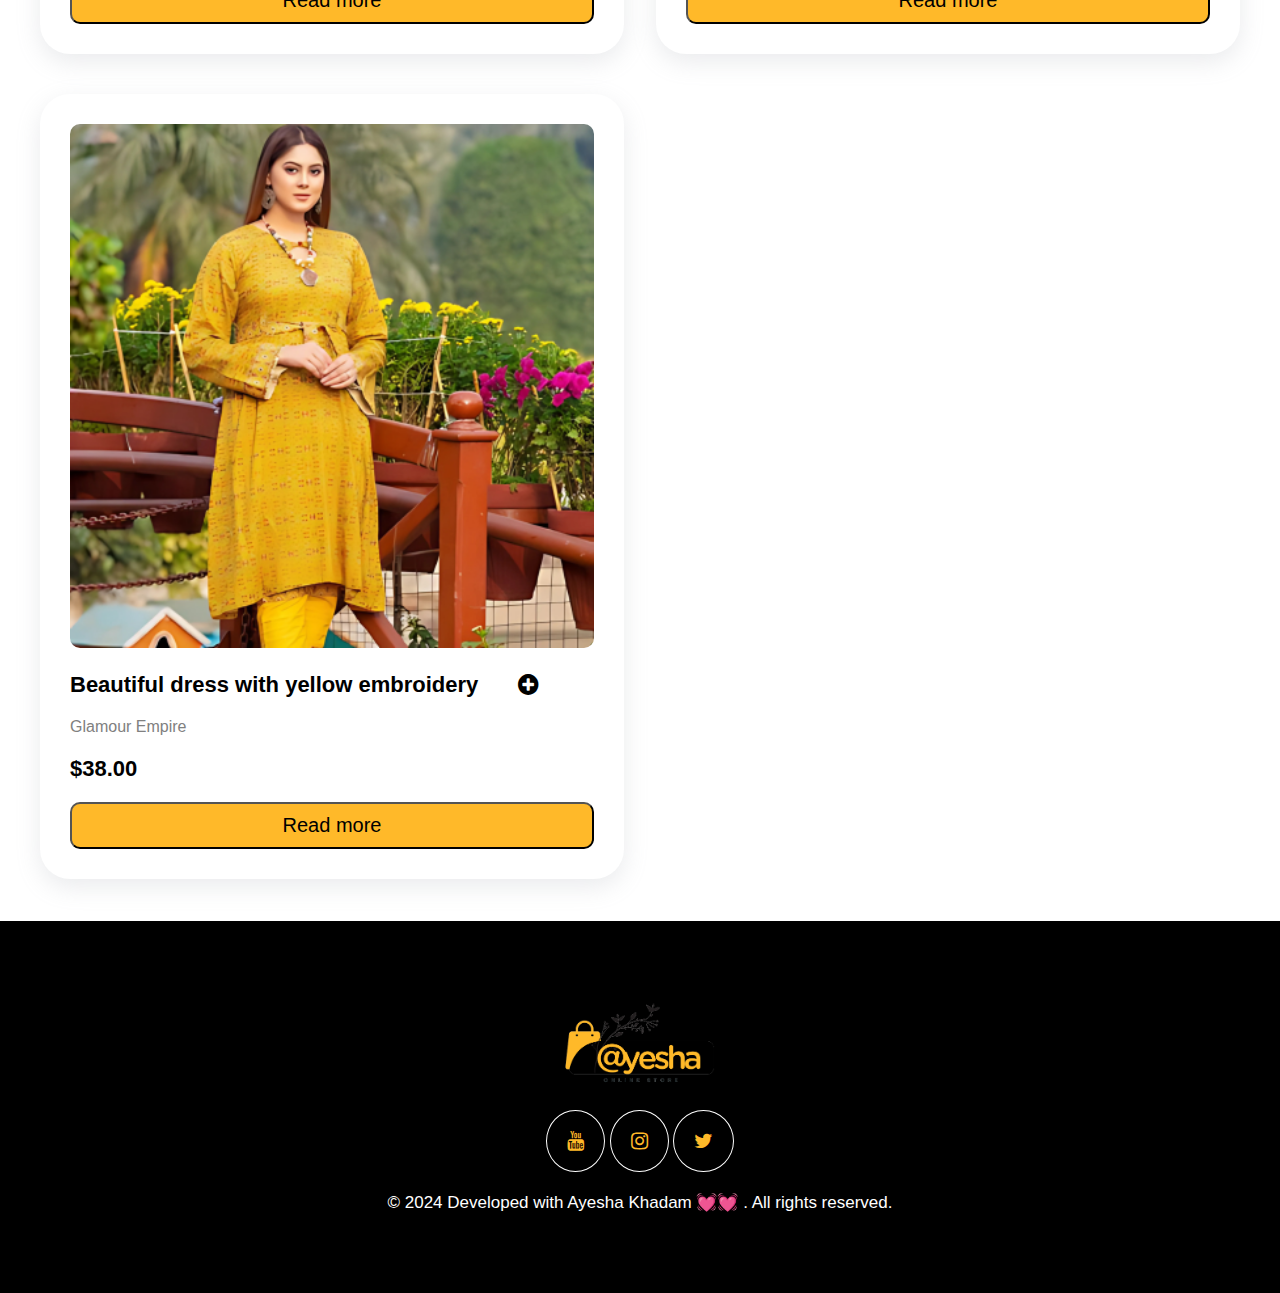
==== commit 0e60ab5d: "editing" ====
--- a/index.html
+++ b/index.html
@@ -413,7 +413,7 @@
     </div>
 </div>
     <!-- ...............................Footer.................................. -->
-
+<div></div>
     <div class="footer-parent">
         <div class="footer">
             <img class="logo-footer" src="images/ayeshalogo.png" alt="">
--- a/style.css
+++ b/style.css
@@ -179,10 +179,11 @@
   justify-content: space-around;
   padding-top: 80px;
 }
+
 .categoriesimageparent img {
   transition-duration: 1s;
   width: 100%;
-    object-fit: cover;
+  object-fit: cover;
 }
 
 .western,
@@ -366,7 +367,8 @@
   border: 1px solid white;
   margin-bottom: 33px;
 }
-.bgheadermob{
+
+.bgheadermob {
   display: none;
 }
 
@@ -418,13 +420,13 @@
   }
 
   /* sections 1 banner k nichy */
-  .bgheadermob{
+  .bgheadermob {
     display: none;
   }
 }
 
 @media only screen and (max-width: 848px) and (min-width: 320px) {
- 
+
   /* .categoriesimageparent {
     display: grid;
     grid-template-columns: repeat(1, 1fr);
@@ -445,10 +447,11 @@
   .categoriessection {
     padding: 80px 40px;
   }
+
   .headersticky {
     display: none
-    
-}
+  }
+
   #mainheader {
     width: 100%;
     background-color: rgb(228, 231, 231);
@@ -496,62 +499,496 @@
   .cardsection {
     padding: 40px 25px;
   }
+
   .cardsection h2 {
-   
+
     font-size: 20px;
-}
-.mainbariheading{
-font-size: 30px !important;
-}
-
-.bgheadermob{
-  width: 100%;
-  background-color: rgb(228, 231, 231);
-  
-}
-.disheadermob{
+  }
+
+  .mainbariheading {
+    font-size: 30px !important;
+  }
+
+  .bgheadermob {
+    width: 100%;
+    background-color: rgb(228, 231, 231);
+
+  }
+
+  .disheadermob {
+    display: flex;
+    justify-content: space-between;
+    align-items: center;
+    padding: 0px 20px;
+  }
+
+  .logomob {
+    width: 50%;
+  }
+
+  .logomob img {
+    width: 150px;
+  }
+
+  .navcenter {
+    width: 50%;
+    text-align: end;
+  }
+
+  .navcenter .fa {
+    font-size: 25px;
+  }
+
+  .menubox {
+    width: 100%;
+    position: absolute;
+    padding: 20px 0px;
+    background-color: rgb(228, 231, 231);
+    left: 0;
+    margin-top: 30px;
+    display: none;
+  }
+
+  .bgheadermob {
+    display: block;
+  }
+
+  .menuitem {
+    padding: 20px 20px;
+    text-align: left;
+  }
+
+  #navicon:hover .menubox {
+    display: block;
+
+  }
+
+  .accessoriesparent h2,
+  .easterncontent h2,
+  .westerncontent h2 {
+    font-size: 25px;
+  }
+
+  .westerncontent {
+    margin-bottom: 20px;
+  }
+
+  .easterncontent {
+    margin-bottom: 20px;
+
+  }
+}
+
+/* /.............................about css  page................................................................ */
+.bannerabout {
+  width: 100%;
+}
+
+.bgbanner {
+  background-image: url(images/Untitled\ design\ \(16\).png);
+  background-position: center;
+  background-repeat: no-repeat;
+  background-size: cover;
+  height: 731px;
+  width: 100%;
+  display: flex;
+  justify-content: left;
+  align-items: center;
+}
+
+.banneraboutcontent {
+  font-size: 70px;
+  padding-left: 20px;
+  color: white;
+}
+
+.whychoose {
+  width: 100%;
+  background-color: rgb(225, 222, 222);
+  padding: 40px 0px;
+}
+
+.paddingleft {
+  margin: 40px 50px;
+  background-color: white;
+}
+
+.aboutush2pleft {
+  padding-left: 100px;
+  padding-top: 100px;
+}
+
+.aboutush2pleft h2 {
+  font-size: 60px;
+}
+
+.aboutush2pleft p {
+  padding-top: 10px;
+  font-size: 26px;
+  color: gray;
+}
+
+/* Linear-gradient(rgba(207, 214, 207, 0.9),rgba(175, 180, 82, 0.7),rgba(23, 24, 23, 0.9)),url(images/Untitled\ design\ \(16\).png); */
+
+
+/* why choose do box ko display flex */
+
+.whychooseflex {
+  width: 100%;
   display: flex;
   justify-content: space-between;
+
+}
+
+.whychooseparentbox1 {
+  width: 50%;
+
+}
+
+/* 1box  */
+.whychooseparentbox1flex {
+  padding: 50px 100px;
+  display: flex;
+  justify-content: space-around;
+}
+
+.childbox1 {
+  width: 50%;
+}
+
+.childbox1 h1 {
+  font-size: 60px;
+  font-weight: 700;
+}
+
+.childbox1 h3 {
+  font-size: 40px;
+  padding: 20px 0px;
+
+
+}
+
+.childbox1 p {
+  font-size: 25px;
+  color: gray;
+}
+
+/* child 2 content  */
+.childbox2 {
+  width: 50%;
+  padding-left: 80px;
+}
+
+.childbox2 h1 {
+  font-size: 60px;
+  font-weight: 700;
+}
+
+.childbox2 h3 {
+  font-size: 40px;
+  padding: 20px 0px;
+}
+
+.childbox2 p {
+  font-size: 25px;
+  color: gray;
+}
+
+.box34 {
+  margin-top: 80px;
+}
+
+/* 2nd box images */
+.whychooseparentbox2 {
+  width: 50%;
+}
+
+.aboutimages {
+  /* margin-left: 60px; */
+  width: 100%;
+  text-align: center;
+  margin: auto;
+}
+
+.aboutimg1 {
+  padding-left: 10px;
+  padding-right: 10px;
+  padding-top: 10px;
+}
+
+.aboutimgsection {
+  display: flex;
+  justify-content: center;
   align-items: center;
-  padding: 0px 20px;
-}
-.logomob{
+
+}
+
+.specificimg1 {
+  width: 100%;
+  height: 300px;
+}
+
+.aboutimg1 {
+  width: 100%;
+  border-radius: 20px;
+}
+
+.blockbox1 {
+  padding: 0px 10px;
+  margin-top: 80px;
+}
+
+.blockbox2 {
+  padding: 0px 10px;
+}
+
+/*  .......................textcard section 5................... */
+.textcard {
+  width: 100%;
+  text-align: center;
+  background: linear-gradient(rgba(12, 6, 6, 0.9),rgba(12, 6, 6, 0.9),rgba(12, 6, 6, 0.9),rgba(22, 6, 23, 0.9));
+}
+
+.centerthreetextcard {
+  padding: 80px 0px;
+  color: white;
+}
+
+.centerthreetextcard h2 {
+  font-size: 50px;
+}
+
+.centerthreetextcard p {
+  font-size: 25px;
+  padding-top: 20px;
+}
+
+/* 3card */
+.cards3cardscenter {
+  width: 100%;
+  display: flex;
+  align-items: center;
+  justify-content: center;
+  padding-bottom: 40px;
+}
+
+.textcardthree {
+  width: 60%;
+  display: flex;
+  justify-content: space-between;
+}
+
+.textcardbox1 {
+  border: 1px solid gray;
+  border-radius: 10px;
+  background-color: #0d0606;
+  color: white;
+  padding: 30px 30px;
+  margin: 0px 20px;
+}
+.textcardbox1{
+  box-shadow: rgba(149, 157, 165, 0.2) 0px 8px 24px;
+}
+.textcardbox1 .fa{
+  font-size: 30px;
+  color: blue;
+}
+
+.textcardbox1 h2 {
+  font-size: 35px;
+  padding-top: 20px;
+}
+.textcardbox1 p{
+  font-size: 25px;
+  padding-top: 20px;
+}
+/* .............................section bannnr................ */
+.bannersecondservices{
+  width: 100%;
+  /* padding: 80px 0px; */
+}
+.bgbannersecond{
+  background-image: url(images/free\ Delivery\ \(1\).png);
+  background-position: center;
+  background-repeat: no-repeat;
+  background-size: cover;
+  height: 901px;
+  width: 100%;
+}
+
+
+
+
+
+
+
+
+
+
+
+
+
+
+
+/*.........................section6.........................................................*/
+.section6{
+  width: 100%;
+}
+.sectionpadding{
+  padding: 140px 140px;
+}
+.sectionflex{
+  width: 100%;
+  display: flex;
+  justify-content: space-between;
+  padding-left: 30px;
+ 
+}
+
+.sectionbox1{
+  width: 50%;
+/* main box */
+padding-top: 70px;
+}
+
+.sectionheading h2{
+font-size: 50px;
+}
+.sectionheading p{
+font-size: 25px;
+padding: 30px 0px;
+}
+.mainboxflex{
+  width: 100%;
+  display: flex;
+  justify-content: space-between;
+  border: 1px solid gray;
+
+}
+.sbox1content{
+/* smallbox1 */
+text-align: center;
 width: 50%;
-}
-.logomob img{
-width: 150px;
-}
-.navcenter{
+position: relative;
+}
+.sbox1content::after{
+  content: ' ';
+  height: 100px;
+  width: 2px;
+  position: absolute;
+ 
+  color: black;
+} 
+.sbox1content .fa{
+font-size: 50px;
+color:#ffb929;
+padding-top: 30px;
+}
+.sbox1content h2{
+font-size: 40px;
+padding: 30px 0px;
+}
+.sbox1content p{
+font-size: 25px;
+padding-bottom: 30px;
+}
+.sbox2content{
   width: 50%;
-  text-align: end;
-}
-.navcenter .fa{
+  text-align: center;
+  /* padding: 30px 30px; */
+/* smallbox1 */
+
+
+}
+.sbox2content .fa{
+  font-size: 50px;
+  color:#ffb929;
+padding-top: 30px;
+
+}
+.sbox2content h2{
+  font-size: 40px;
+  padding: 30px 0px;
+}
+.sbox2content p{
   font-size: 25px;
-}
-.menubox{
-  width: 100%;
-  position: absolute;
-  padding:20px 0px ;
-  background-color:  rgb(228, 231, 231);
-  left: 0;
-  margin-top: 30px;
-  display: none;
-}
-.bgheadermob{
-  display: block;
-}
-.menuitem{
-  padding: 20px 20px;
-  text-align: left;
-}
-#navicon:hover .menubox{
-  display: block;
-  
-}
-.accessoriesparent h2, .easterncontent h2, .westerncontent h2{
+  padding-bottom: 30px;
+}
+.lastparaindiv p{
+  padding-top:30px ;
   font-size: 25px;
-}
-.westerncontent{
-  margin-bottom: 20px;
-}
-}
+  color: rgb(75, 72, 72);
+
+}
+/*..................section 2 img...........*/
+.imgboxcenter{
+  width: 50%;
+/* mainbox */
+text-align: center;
+}
+.imgboxcenter img{
+  width: 70%;
+  border-radius: 30px;
+}
+/* .........................section quote box///////////////// */
+.bgcolor{
+  background-color: black;
+padding: 80px 0px;
+}
+.quotebox{
+  width: 100%;
+  display: flex;
+  justify-content: center;
+  align-items: center;
+}
+.quoteboxcenter{
+  width: 70%;
+  background-color: #0d0606;
+  color: white;
+  border-radius: 10px;
+}
+.quoteboxcenter{
+  /* box-shadow:  rgba(149, 157, 165, 0.2) 0px 8px 24px ; */
+  box-shadow: -10px 10px 70px 0 #55e6a54d;;
+}
+.quotespcearound{
+  padding: 40px 40px;
+}
+.quotespcearound h2{
+  font-size: 40px;
+}
+.paddingtop{
+  padding-top: 30px;
+}
+.quoteboxflex{
+  width: 100%;
+  display: flex;
+  justify-content: space-between;
+}
+.empty{
+  width: 33%;
+}
+.quotepara{
+width: 33%;
+}
+/* .quotebtn{
+
+  display: flex;
+  justify-content: center;
+  align-items: center;
+} */
+.quotepara p{
+  font-size: 25px;
+
+}
+.quotebtn button{
+  padding: 15px 20px ;
+  font-size: 20px;
+  font-weight: 600;
+  background-color: white;
+  border-radius: 15px;
+}
+.endbtn{
+  width: 33%;
+  text-align: right;
+}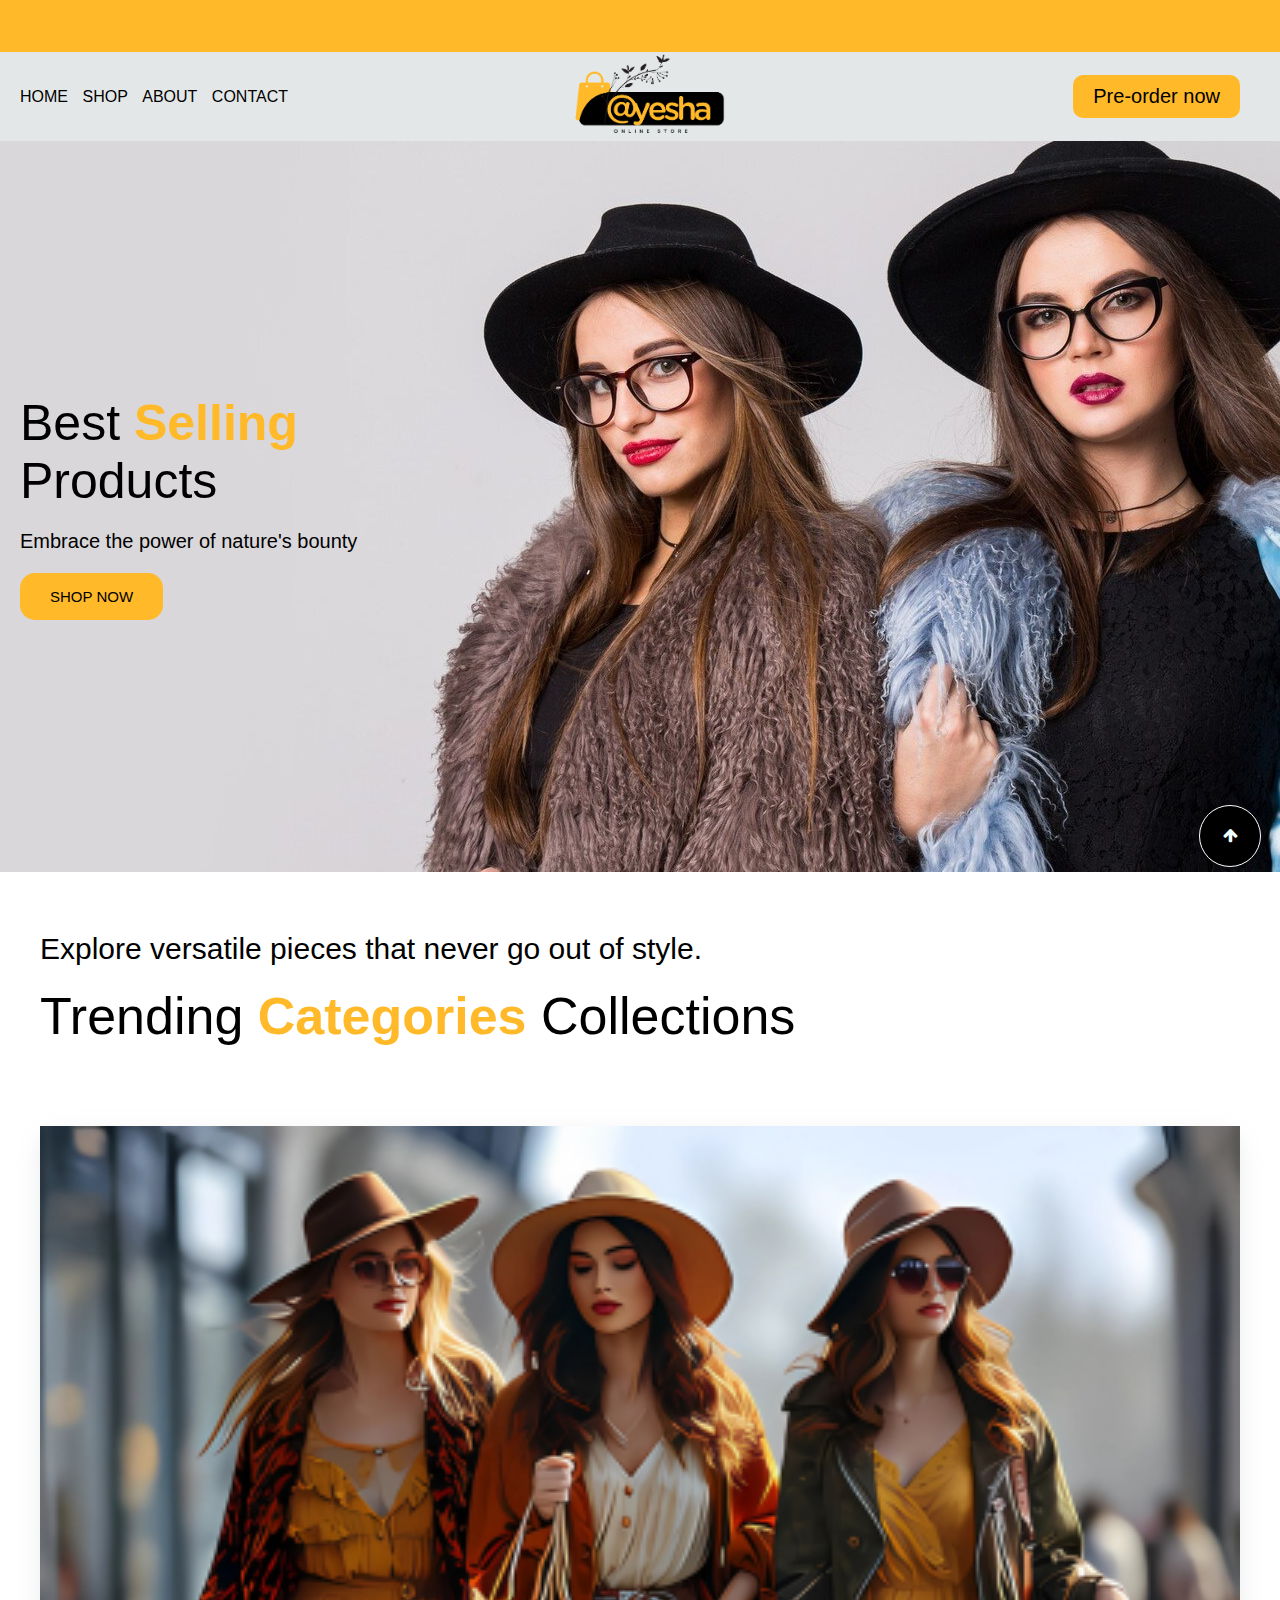
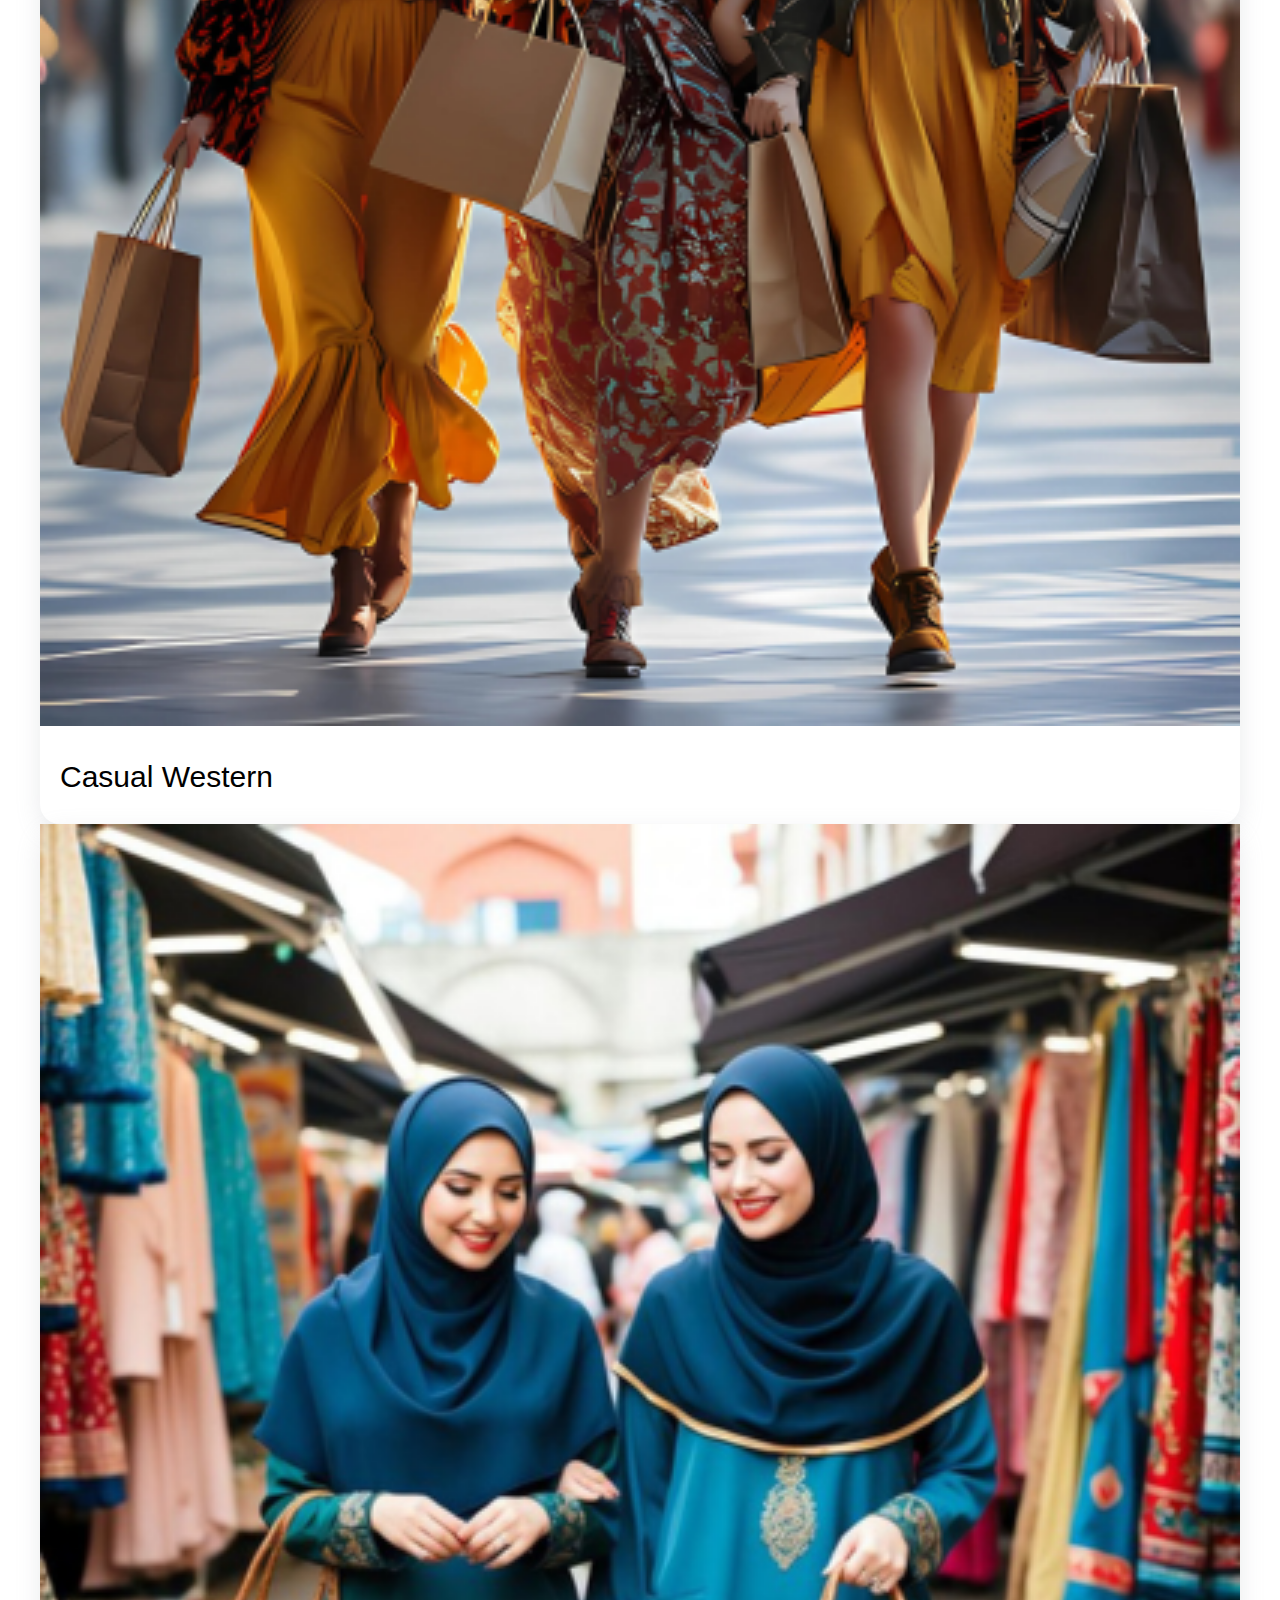
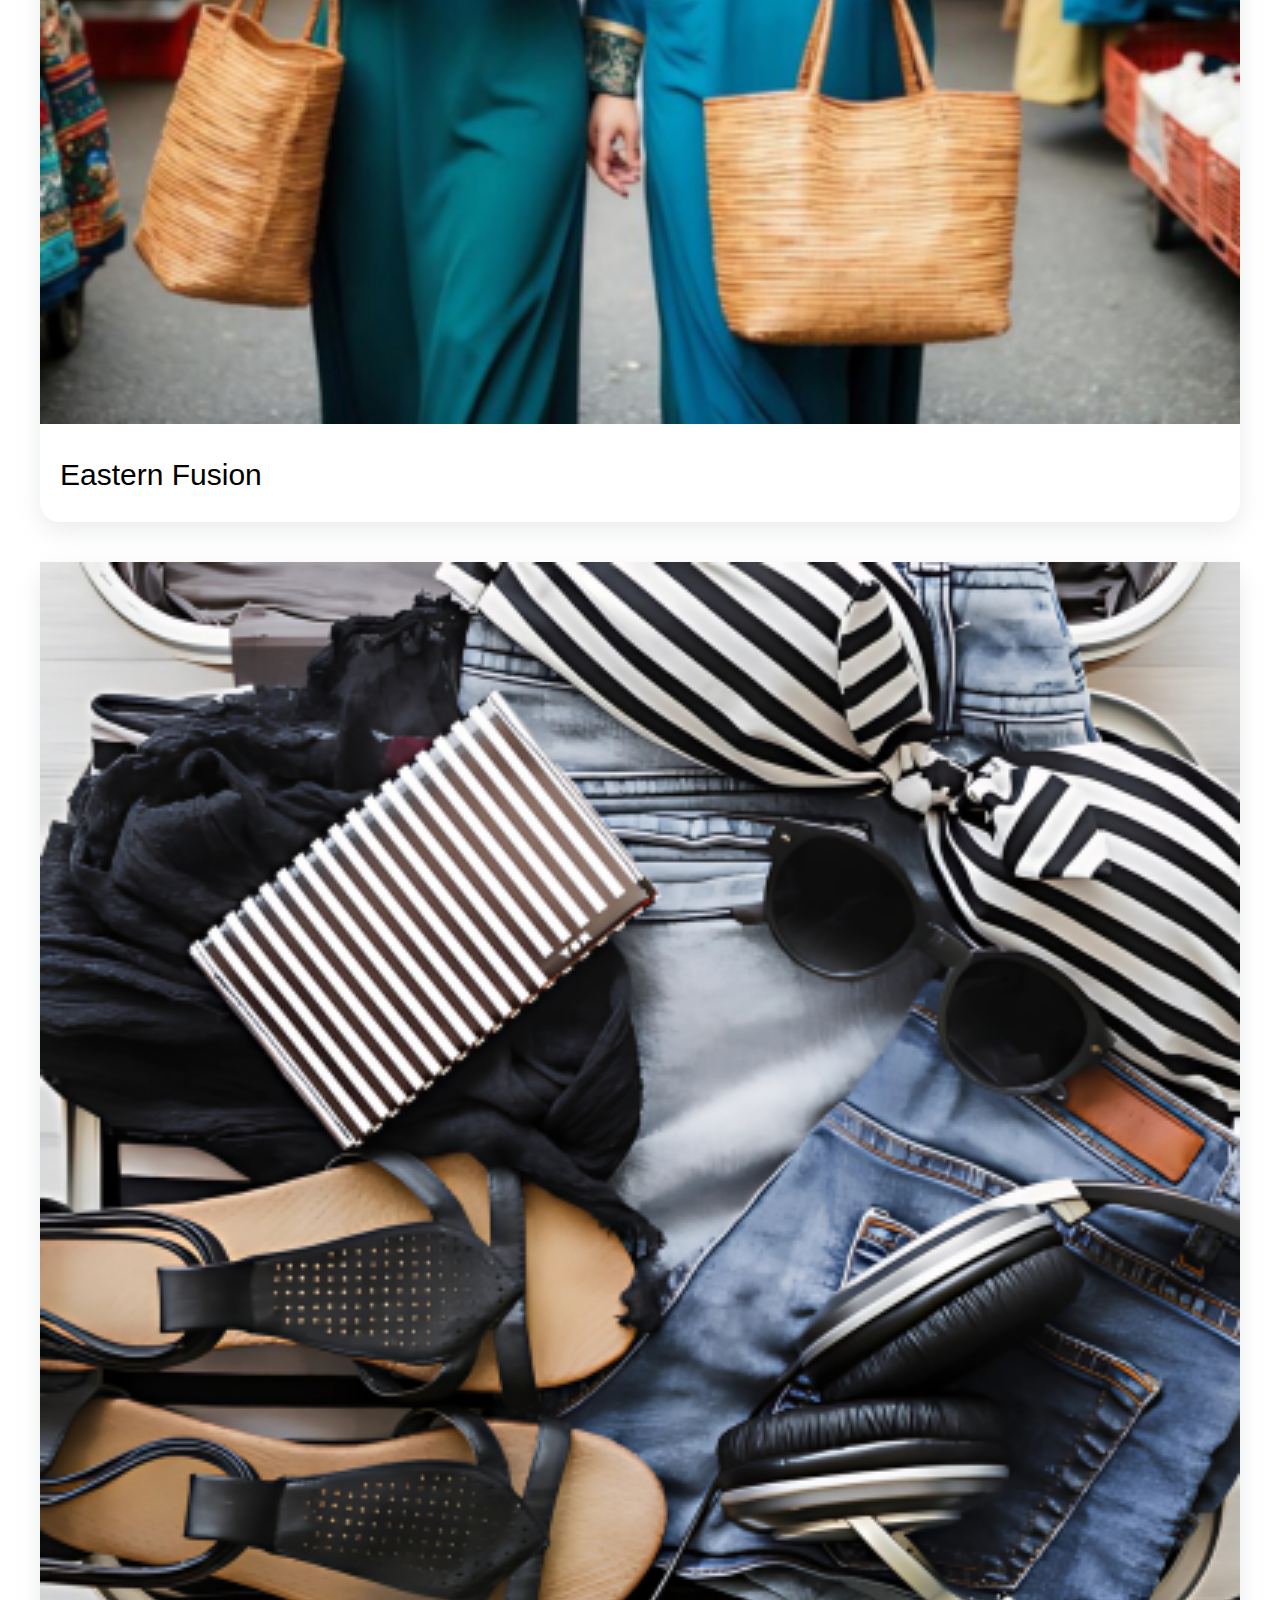
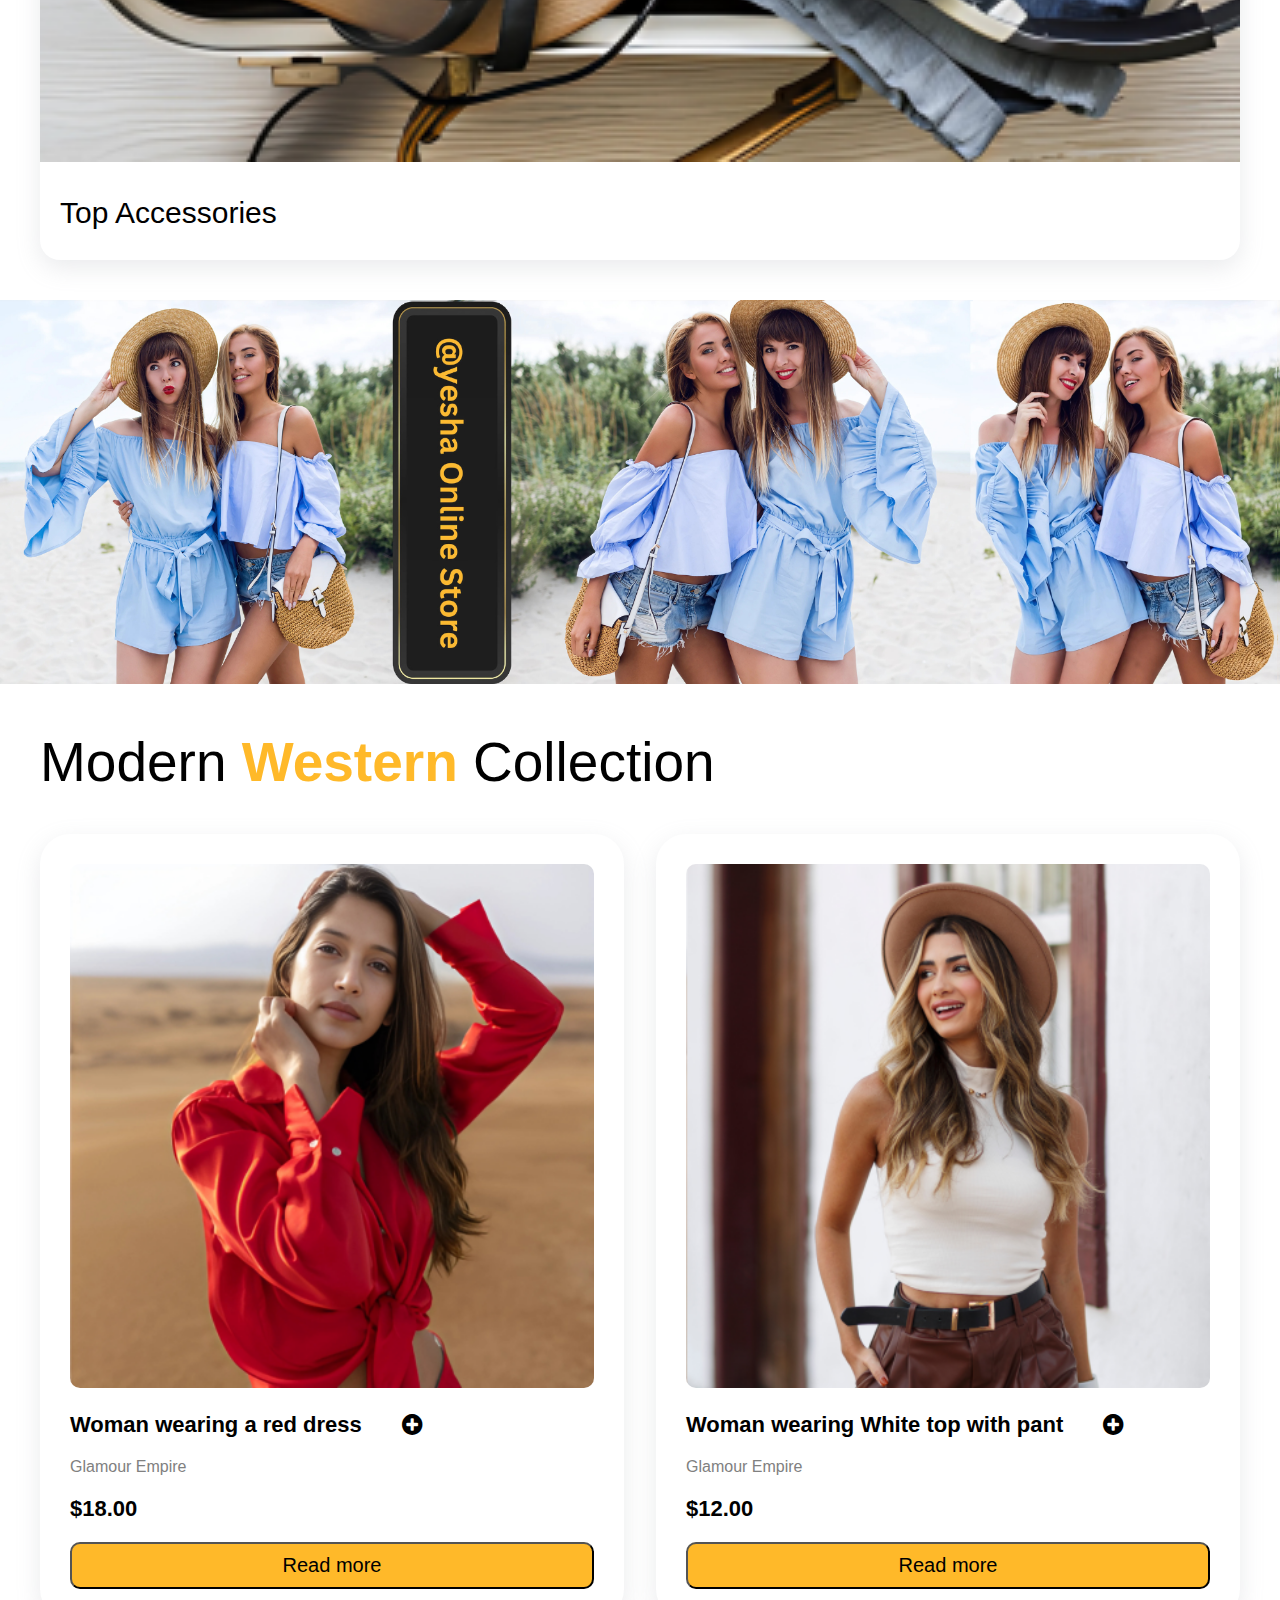
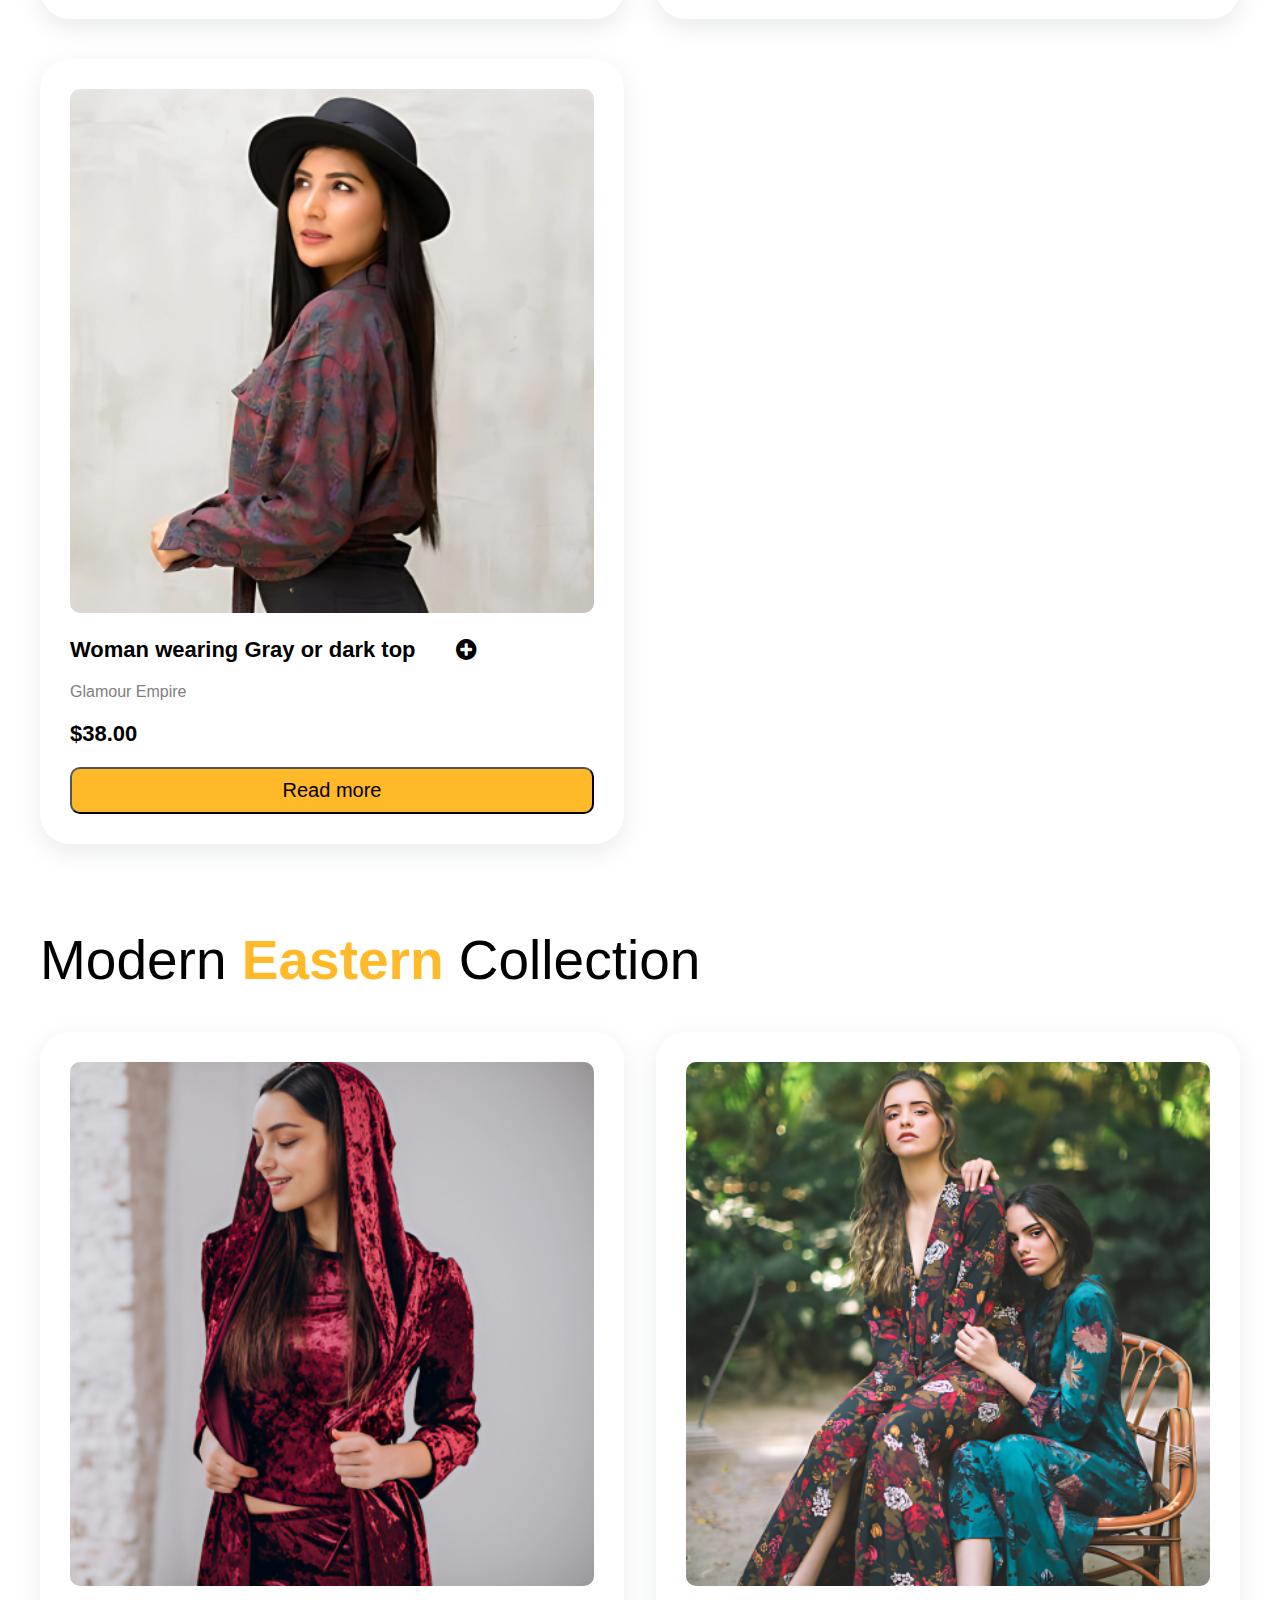
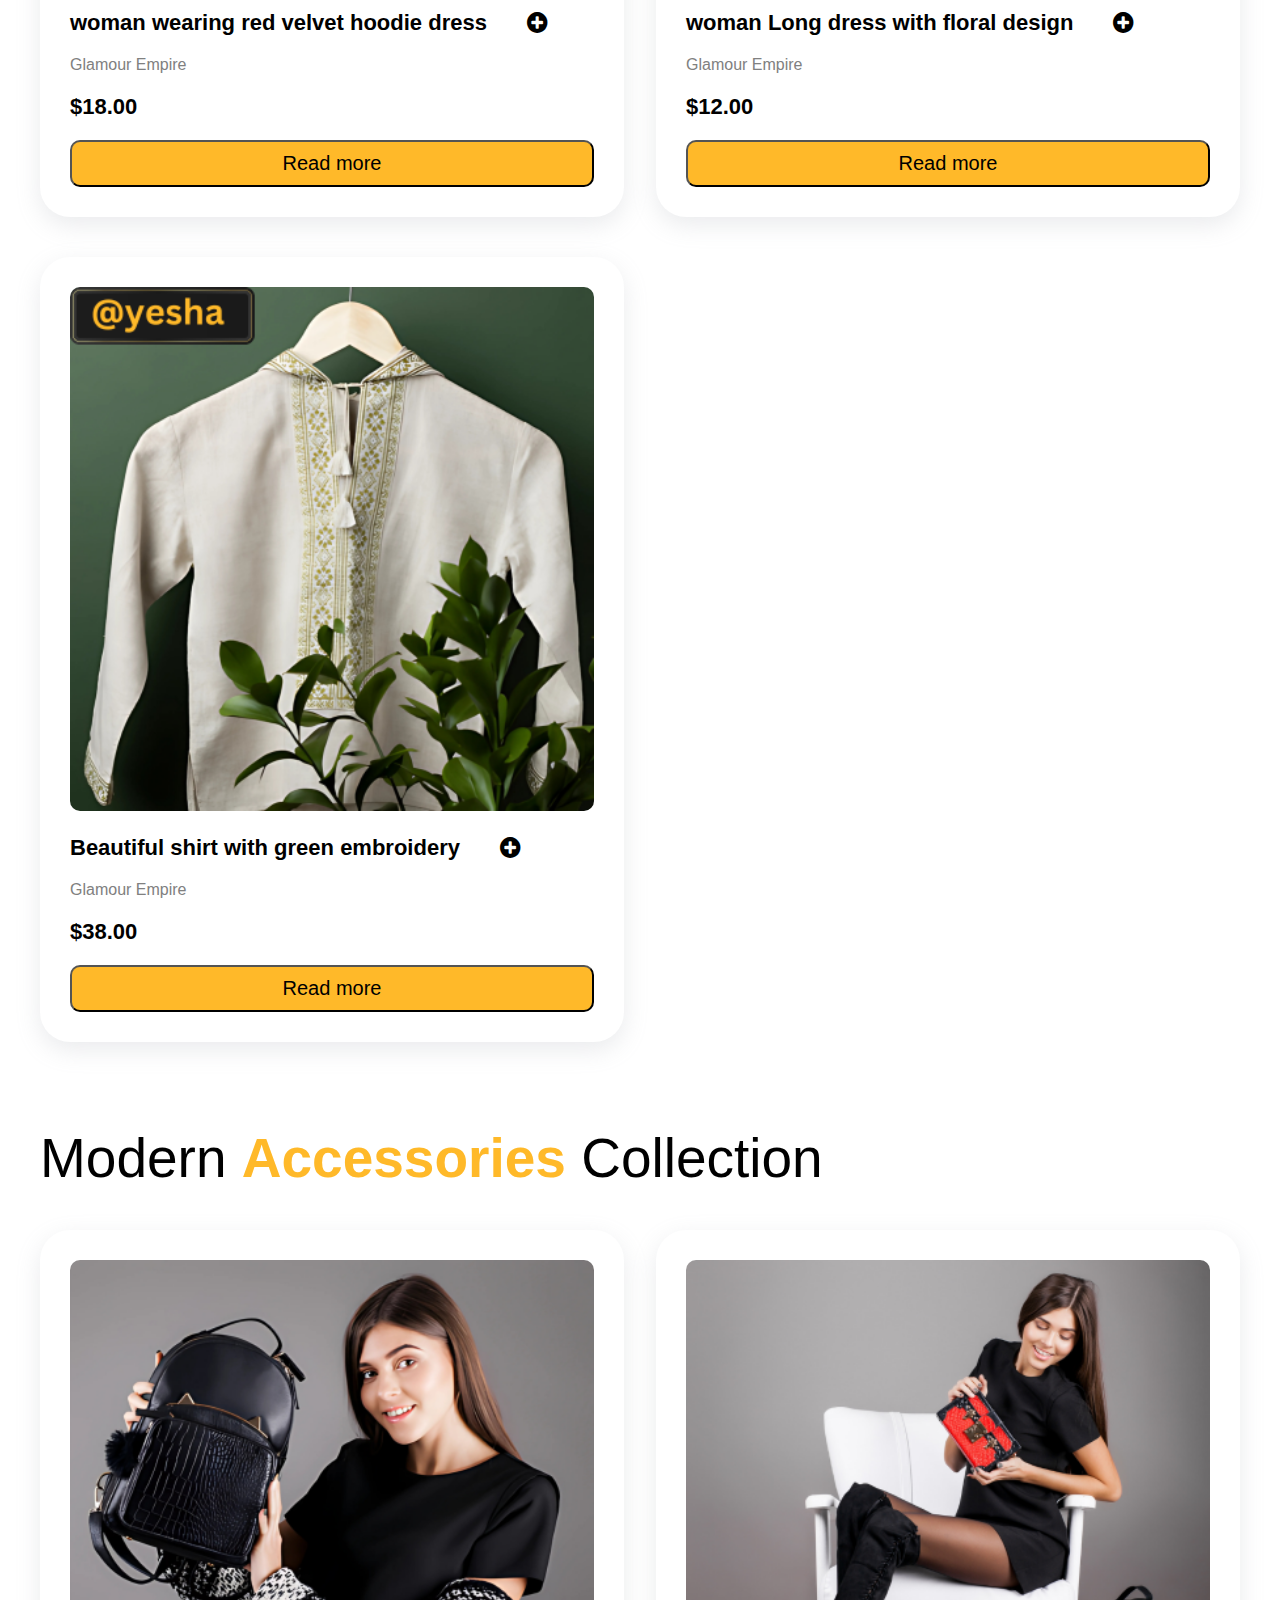
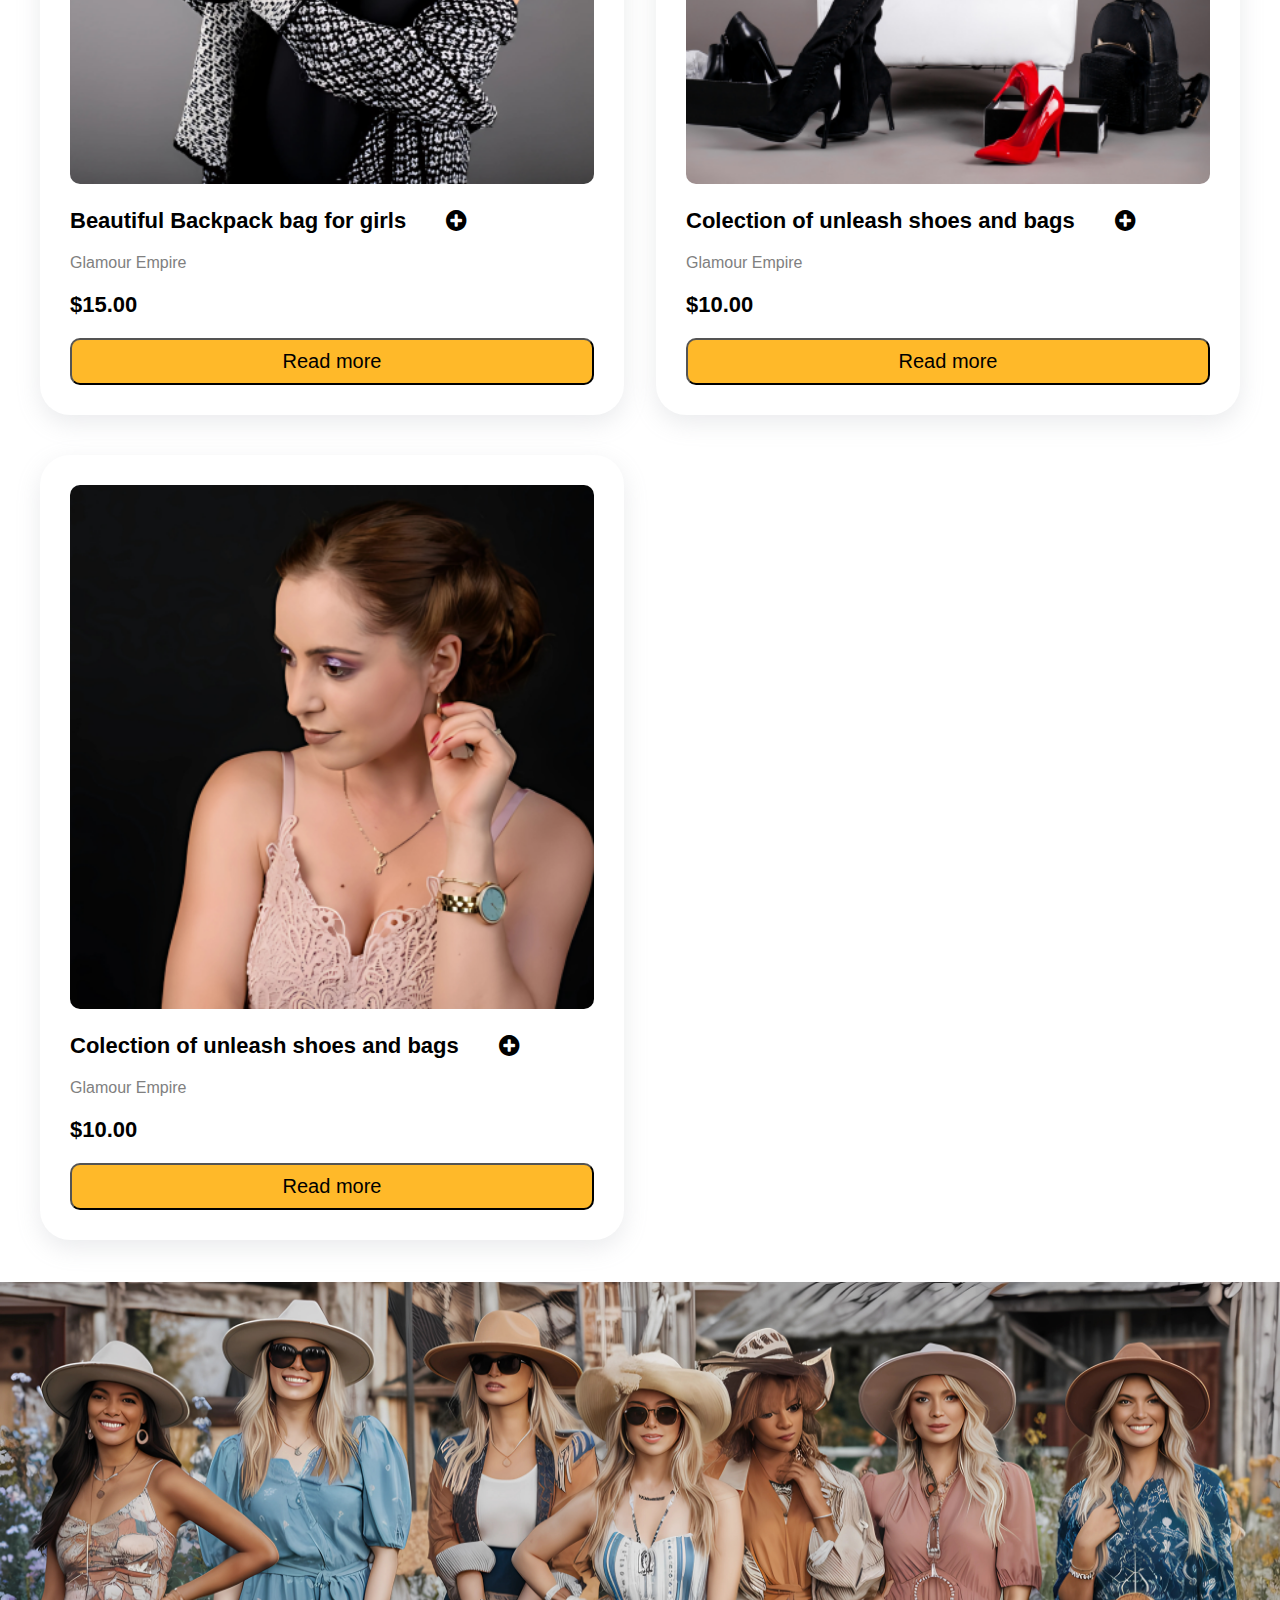
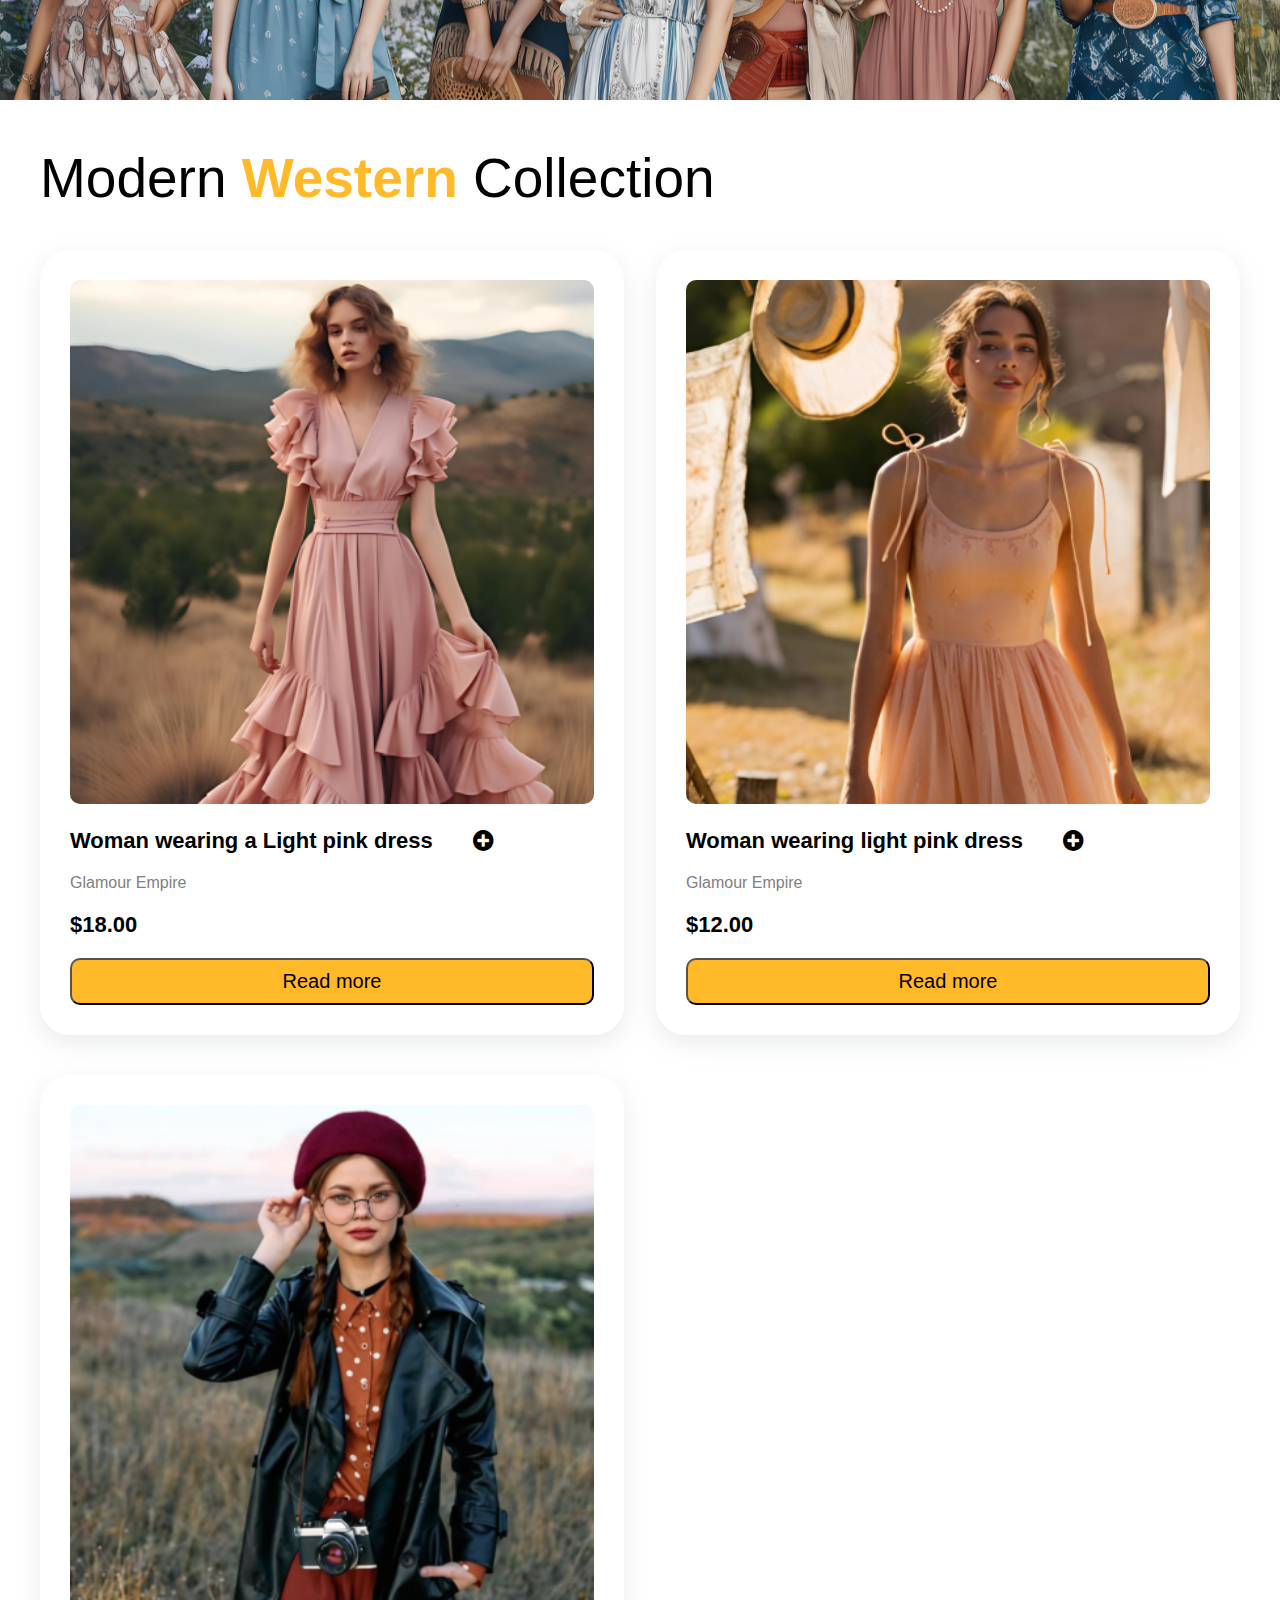
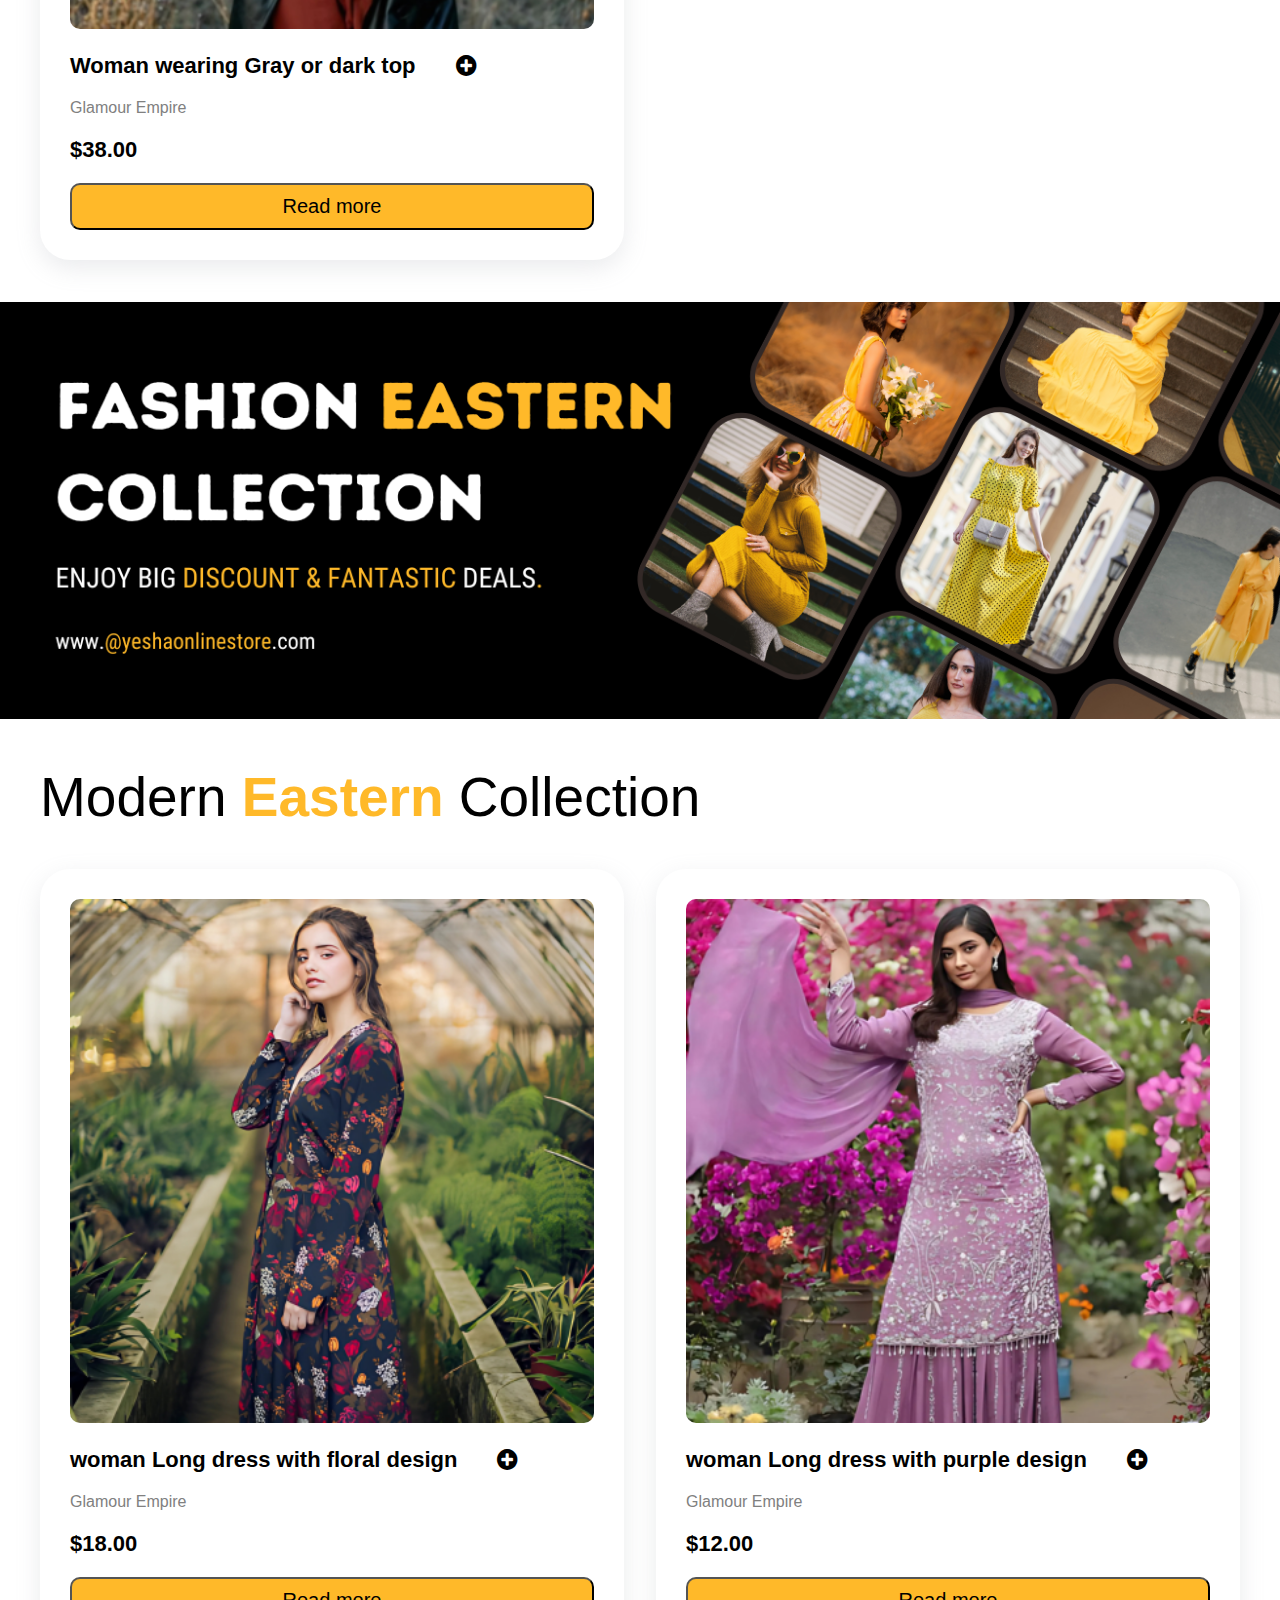
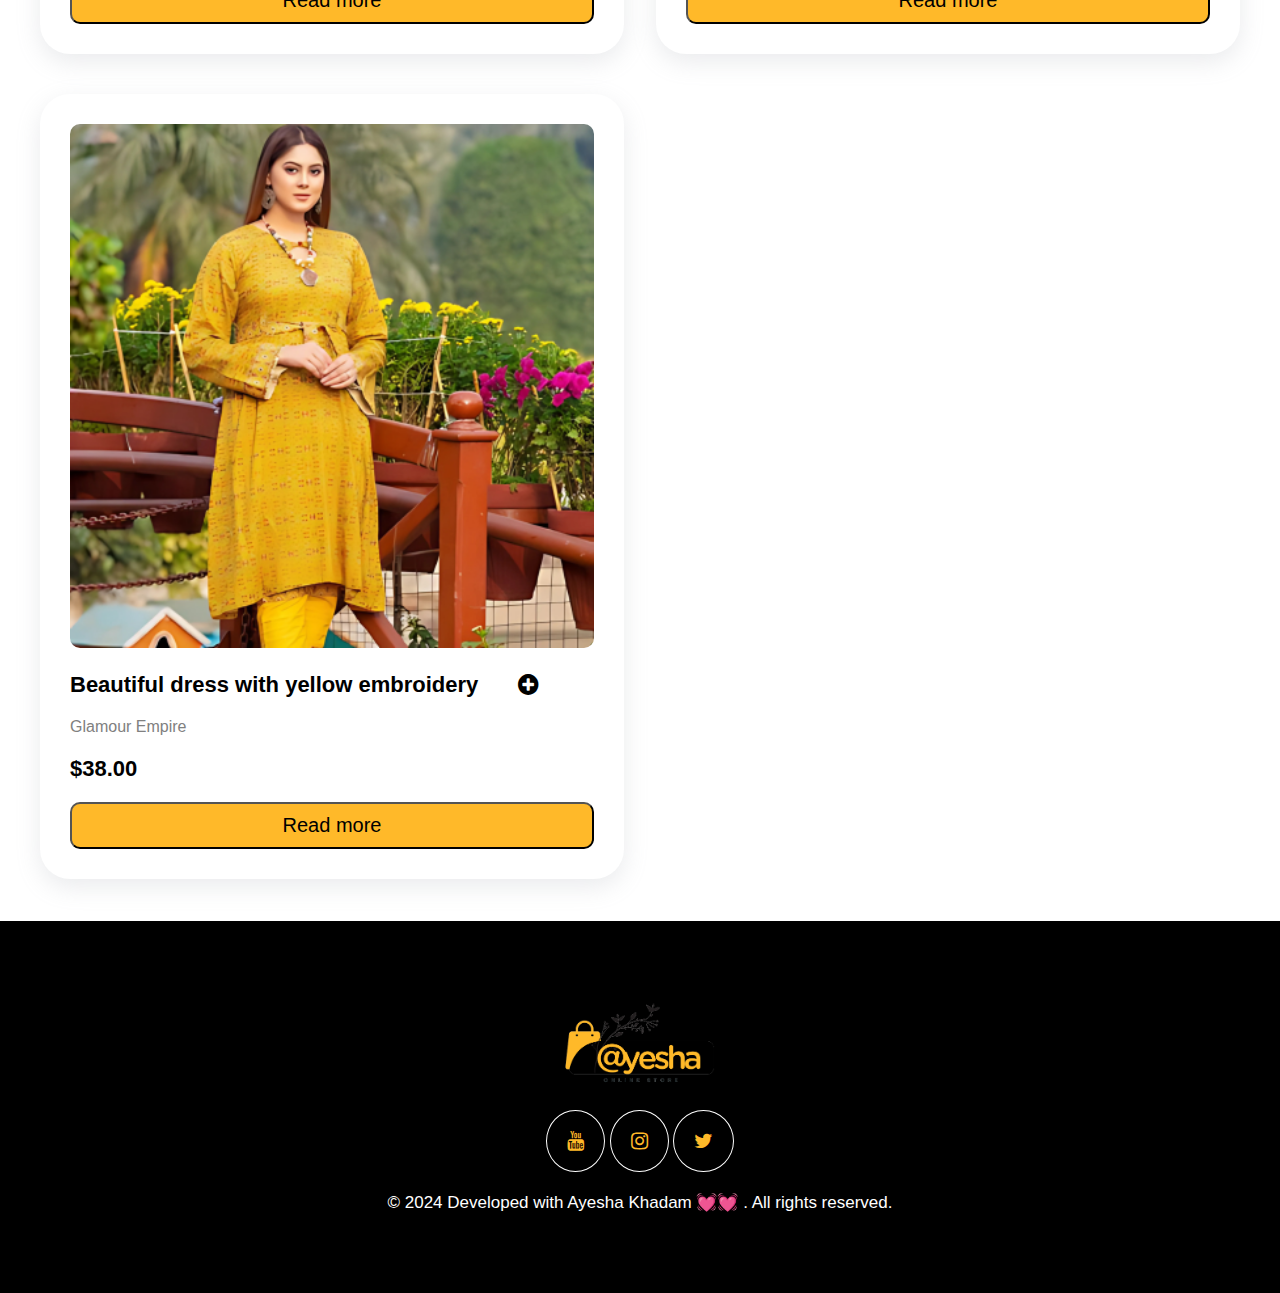
==== commit 8437b0c0: "contact us" ====
--- a/index.html
+++ b/index.html
@@ -29,7 +29,7 @@
                 <a href="/">Home</a>
                 <a href="">shop</a>
                 <a href="/about.html">about</a>
-                <a href="">contact</a>
+                <a href=" /contactus.html">contact</a>
             </div>
             <div class="logo">
                 <img src="images/ayeshalogo.png" alt="">
@@ -53,7 +53,7 @@
             <i id="navicon" class="fa fa-bars"> <div class="menubox">
                 <div class="menuitem"><a href=" /">Home</a></div>
                 <div class="menuitem"><a href="/about.html">About us</a></div>
-                <div class="menuitem"><a href="">Home</a></div>
+                <div class="menuitem"><a href="contactus.html">Contact Us</a></div>
                 <div class="menuitem"><a href="">Home</a></div>
                </div></i>
    </div>
--- a/style.css
+++ b/style.css
@@ -584,12 +584,12 @@
   width: 100%;
 }
 
-.bgbanner {
+.bgbannerabout {
   background-image: url(images/Untitled\ design\ \(16\).png);
   background-position: center;
   background-repeat: no-repeat;
   background-size: cover;
-  height: 731px;
+  height: 500px;
   width: 100%;
   display: flex;
   justify-content: left;
@@ -601,11 +601,10 @@
   padding-left: 20px;
   color: white;
 }
-
+/* why choose */
 .whychoose {
   width: 100%;
-  background-color: rgb(225, 222, 222);
-  padding: 40px 0px;
+  padding: 10px 0px;
 }
 
 .paddingleft {
@@ -614,17 +613,18 @@
 }
 
 .aboutush2pleft {
-  padding-left: 100px;
-  padding-top: 100px;
+  padding-top: 80px;
 }
 
 .aboutush2pleft h2 {
-  font-size: 60px;
+  font-size: 40px;
+  text-align: center;
 }
 
 .aboutush2pleft p {
-  padding-top: 10px;
-  font-size: 26px;
+  text-align: center;
+  padding-top: 20px;
+  font-size: 20px;
   color: gray;
 }
 
@@ -642,42 +642,82 @@
 
 .whychooseparentbox1 {
   width: 50%;
-
+ 
 }
 
 /* 1box  */
 .whychooseparentbox1flex {
-  padding: 50px 100px;
+  padding: 50px 10px;
   display: flex;
   justify-content: space-around;
 }
 
 .childbox1 {
   width: 50%;
-}
-
+  border-radius: 10px;
+  padding: 20px 20px;
+  background-color: black;
+  box-shadow: rgba(149, 157, 165, 0.2) 0px 8px 24px;
+  color: white;
+}
+.childbox1:hover{
+  background-color: rgb(250, 249, 229);
+  color: black;
+}
+.childbox1:hover h3{
+  background-color: rgb(250, 249, 229);
+  color: black;
+}
+.childbox1:hover p{
+  background-color: rgb(250, 249, 229);
+  color: black;
+}
 .childbox1 h1 {
   font-size: 60px;
   font-weight: 700;
 }
 
 .childbox1 h3 {
-  font-size: 40px;
+  font-size: 30px;
+  font-weight: 600;
   padding: 20px 0px;
 
 
 }
 
 .childbox1 p {
-  font-size: 25px;
-  color: gray;
+  font-size: 20px;
+  color:white;
+}
+.childbox1 :hover {
+color: black;
 }
 
 /* child 2 content  */
 .childbox2 {
   width: 50%;
-  padding-left: 80px;
-}
+  margin-left: 20px;
+  border-radius: 10px;
+  padding: 20px 20px;
+  background-color:  rgb(250, 249, 229);
+  box-shadow: rgba(149, 157, 165, 0.2) 0px 8px 24px;
+}
+.childbox2:hover p{
+  background-color: black;
+  color: white;
+
+}
+.childbox2:hover{
+  background-color: black;
+  color: white;
+
+}
+.childbox2:hover h3{
+  background-color: black;
+  color: white;
+
+}
+
 
 .childbox2 h1 {
   font-size: 60px;
@@ -685,18 +725,28 @@
 }
 
 .childbox2 h3 {
-  font-size: 40px;
+  font-size: 30px;
+  font-weight: 600px;
   padding: 20px 0px;
 }
 
 .childbox2 p {
-  font-size: 25px;
-  color: gray;
-}
-
-.box34 {
-  margin-top: 80px;
-}
+  font-size: 20px;
+  color: black;
+}
+.childbox2 p:hover{
+  color: white;
+}
+.childbox3{
+  margin-left: 0px;
+  margin-right: 20px;
+}
+.childbox4{
+  /* margin-left:20px ; */
+}
+/* .box34 {
+  margin-top: 0px;
+} */
 
 /* 2nd box images */
 .whychooseparentbox2 {
@@ -742,15 +792,16 @@
   padding: 0px 10px;
 }
 
+
 /*  .......................textcard section 5................... */
 .textcard {
   width: 100%;
   text-align: center;
-  background: linear-gradient(rgba(12, 6, 6, 0.9),rgba(12, 6, 6, 0.9),rgba(12, 6, 6, 0.9),rgba(22, 6, 23, 0.9));
+  background: linear-gradient(rgba(12, 6, 6, 0.9),rgba(12, 6, 6, 0.9),rgba(12, 6, 6, 0.9),rgba(69, 57, 18, 0.9));
 }
 
 .centerthreetextcard {
-  padding: 80px 0px;
+  padding: 80px 20px;
   color: white;
 }
 
@@ -759,7 +810,7 @@
 }
 
 .centerthreetextcard p {
-  font-size: 25px;
+  font-size: 20px;
   padding-top: 20px;
 }
 
@@ -791,7 +842,11 @@
 }
 .textcardbox1 .fa{
   font-size: 30px;
-  color: blue;
+  padding: 10px;
+  background-color: black;
+  color: #ffb929;
+  border-radius: 13px;
+  border: 1px solid white;
 }
 
 .textcardbox1 h2 {
@@ -799,7 +854,7 @@
   padding-top: 20px;
 }
 .textcardbox1 p{
-  font-size: 25px;
+  font-size: 20px;
   padding-top: 20px;
 }
 /* .............................section bannnr................ */
@@ -835,14 +890,17 @@
   width: 100%;
 }
 .sectionpadding{
+  margin-top: 20px;
   padding: 140px 140px;
+  background-color: white;
 }
 .sectionflex{
   width: 100%;
   display: flex;
   justify-content: space-between;
   padding-left: 30px;
- 
+ background-color: white;
+ border-radius: 30px
 }
 
 .sectionbox1{
@@ -852,88 +910,121 @@
 }
 
 .sectionheading h2{
-font-size: 50px;
+font-size: 40px;
+font-weight: 500;
 }
 .sectionheading p{
-font-size: 25px;
+font-size: 20px;
 padding: 30px 0px;
 }
 .mainboxflex{
   width: 100%;
   display: flex;
   justify-content: space-between;
-  border: 1px solid gray;
+  /* border: 1px solid #ffb929; */
 
 }
 .sbox1content{
 /* smallbox1 */
 text-align: center;
 width: 50%;
-position: relative;
-}
-.sbox1content::after{
+background-color: black;
+color: white;
+margin: 20px 10px;
+box-shadow: rgba(149, 157, 165, 0.2) 0px 8px 24px;
+border-radius: 10px;
+/* position: relative; */
+}
+/* .sbox1content::after{
   content: ' ';
   height: 100px;
   width: 2px;
   position: absolute;
  
   color: black;
-} 
+}  */
 .sbox1content .fa{
-font-size: 50px;
-color:#ffb929;
-padding-top: 30px;
+  font-size: 30px;
+  padding: 10px;
+  background-color: black;
+  color: #ffb929;
+  border-radius: 13px;
+  border: 1px solid white;
 }
 .sbox1content h2{
-font-size: 40px;
+font-size: 30px;
+font-weight: 600;
 padding: 30px 0px;
 }
 .sbox1content p{
-font-size: 25px;
+font-size: 20px;
 padding-bottom: 30px;
 }
 .sbox2content{
   width: 50%;
   text-align: center;
+  background-color: black;
+  color: white;
+  margin: 20px 10px;
+  box-shadow: rgba(149, 157, 165, 0.2) 0px 8px 24px;
+  border-radius: 10px;
   /* padding: 30px 30px; */
 /* smallbox1 */
 
 
 }
 .sbox2content .fa{
-  font-size: 50px;
-  color:#ffb929;
-padding-top: 30px;
-
+  font-size: 30px;
+    padding: 10px;
+    background-color: black;
+    color: #ffb929;
+    border-radius: 13px;
+    border: 1px solid white;
 }
 .sbox2content h2{
-  font-size: 40px;
+  font-size: 30px;
+  font-weight: 600;
   padding: 30px 0px;
 }
 .sbox2content p{
-  font-size: 25px;
+  font-size: 20px;
   padding-bottom: 30px;
 }
 .lastparaindiv p{
-  padding-top:30px ;
-  font-size: 25px;
+  padding:30px 0px ;
+
+  font-size: 20px;
   color: rgb(75, 72, 72);
 
 }
+/* .bgcolorupdate1{
+  background-color: antiquewhite;
+  box-shadow: rgba(149, 157, 165, 0.2) 0px 8px 24px;
+  margin: 10px 10px;
+}
+.bgcolorupdate{
+  background-color: antiquewhite;
+  box-shadow: rgba(149, 157, 165, 0.2) 0px 8px 24px;
+  margin: 10px 10px;
+
+} */
 /*..................section 2 img...........*/
 .imgboxcenter{
   width: 50%;
 /* mainbox */
 text-align: center;
+margin: auto;
 }
 .imgboxcenter img{
-  width: 70%;
-  border-radius: 30px;
+  width: 80%;
+  border-radius: 20px;
+  height: 731px;
 }
 /* .........................section quote box///////////////// */
 .bgcolor{
   background-color: black;
-padding: 80px 0px;
+padding: 50px 0px;
+margin-top: 100px;
 }
 .quotebox{
   width: 100%;
@@ -945,50 +1036,311 @@
   width: 70%;
   background-color: #0d0606;
   color: white;
-  border-radius: 10px;
+  border-radius: 20px;
 }
 .quoteboxcenter{
   /* box-shadow:  rgba(149, 157, 165, 0.2) 0px 8px 24px ; */
-  box-shadow: -10px 10px 70px 0 #55e6a54d;;
+  box-shadow: -10px 10px 70px 0 yellow;
+  margin-top: -150px;
 }
 .quotespcearound{
+  display: flex;
+  justify-content: space-between;
   padding: 40px 40px;
 }
-.quotespcearound h2{
-  font-size: 40px;
-}
-.paddingtop{
-  padding-top: 30px;
-}
-.quoteboxflex{
-  width: 100%;
-  display: flex;
-  justify-content: space-between;
-}
-.empty{
-  width: 33%;
+.quotepara h2{
+  font-size: 30px;
+  font-weight: 600;
+}
+.quotepara p{
+  padding-top: 20px;
+font-size: 20px;
 }
 .quotepara{
-width: 33%;
-}
-/* .quotebtn{
-
-  display: flex;
-  justify-content: center;
-  align-items: center;
-} */
-.quotepara p{
-  font-size: 25px;
-
-}
+  width: 50%;
+ 
+}
+
 .quotebtn button{
   padding: 15px 20px ;
   font-size: 20px;
   font-weight: 600;
   background-color: white;
   border-radius: 15px;
+  box-shadow: rgba(149, 157, 165, 0.2) 0px 8px 24px;
+
 }
 .endbtn{
-  width: 33%;
-  text-align: right;
+  width: 50%;
+
+  display: flex;
+  justify-content: end; 
+  align-items: center;
+}
+/*....................................media querry of about us page.....................................*/
+@media only screen and (max-width: 1248px) and (min-width: 700px){
+  .whychooseflex{
+   flex-wrap: wrap;
+  }
+  .whychooseparentbox1 {
+    width: 100%;
+  }
+  .whychooseparentbox2 {
+    width: 100%;
+}
+/* section2 */
+.textcardthree {
+  flex-wrap: wrap;
+}
+.centerthreetextcard {
+  padding: 80px 30px;
+}
+.centerthreetextcard h2 {
+  font-size: 40px;
+}
+.textcardbox1{
+  margin: 0px  0px;
+    margin: 20px 0px;
+}
+/* section3 */
+.sectionpadding {
+  padding: 0px 0px;
+  padding: 20px 20px;
+ }
+ .sectionflex{
+  flex-wrap: wrap;
+  padding-left: 0px
+ }
+ .sectionbox1 {
+  width: 100%;
+ }
+ .sectionheading{
+  text-align: center;
+
+ }
+ .imgboxcenter{
+  width: 100%;
+  margin-bottom: 40px
+ }
+ /* .imgboxcenter img {
+  width: 80%;
+  
+} */
+.quoteboxcenter {
+  width: 90%;
+}
+/* banner height */
+.bgbanner {
+  height: 306px;
+}
+}
+/* ............................................second media query */
+@media only screen and (max-width: 700px) and (min-width: 320px){
+  /* sectionbox1  ya 3step jo ha ya phly vali ha*/
+  .whychooseflex{
+    flex-wrap: wrap;
+   }
+   .whychooseparentbox1 {
+     width: 100%;
+   }
+   .whychooseparentbox2 {
+     width: 100%;
+ }
+
+
+ /* sec time media querry  */
+ .aboutush2pleft{
+  padding-bottom: 50px;
+  /* padding-top: 0px; */
+ }
+  .whychooseparentbox1flex {
+ flex-wrap: wrap;
+ padding: 0px 0px;
+  }
+  .childbox1 {
+     width: 100%;
+    }
+    .childbox2 {
+      width: 100%;
+      margin-left: 0px;
+      margin: 20px 0px
+    }
+    .childbox3 {
+      margin-left: 0px;
+      margin-right: 0px;
+  }
+  /* images opr nichy vali ak column wise */
+  .aboutimgsection{
+    flex-wrap: wrap;
+  }
+  .aboutimg1 {
+    padding-left: 0px; 
+     padding-right: 0px;
+    }
+
+    .childbox2 h3{
+      font-size: 25px;
+    }
+    .childbox1 h3{
+      font-size: 25px;
+    }
+    /* .................................section 2........................... */
+    /* .......................phly wo add kr rhi hon section ki query */
+    .textcardthree {
+      flex-wrap: wrap;
+    }
+    .centerthreetextcard {
+      padding: 80px 30px;
+    }
+    .centerthreetextcard h2 {
+      font-size: 40px;
+    }
+    .textcardbox1{
+      margin: 0px  0px;
+        margin: 20px 0px;
+    }
+    /* .......................................now start second screen media querry.................. */
+    .centerthreetextcard h2 {
+      font-size: 30px;
+  }
+  .centerthreetextcard {
+    padding: 70px 50px;
+}
+.textcardthree{
+  width: 90%;
+}
+.bgbannersecond{
+  height: 467px;
+}
+
+
+
+/* ....................................section3 ... first media querry ..................... */
+.sectionpadding {
+  padding: 0px 0px;
+  padding: 20px 20px;
+ }
+ .sectionflex{
+  flex-wrap: wrap;
+  padding-left: 0px
+ }
+ .sectionbox1 {
+  width: 100%;
+ }
+ .sectionheading{
+  text-align: center;
+
+ }
+ .imgboxcenter{
+  width: 100%;
+  margin-bottom: 40px
+ }
+ /* .........................................now start second time media querry for sec screen */
+ 
+ .sectionheading h2 {
+  font-size: 30px;
+}
+.mainboxflex {
+  flex-wrap: wrap;
+}
+.sbox1content{
+  width: 100%;
+}
+.sbox2content {
+  width: 100%;
+}
+.imgboxcenter img {
+  width: 100%;
+  height: 470px;
+}
+/* ..........................quote para......................... */
+.quotespcearound {
+  flex-wrap: wrap;
+  text-align: center;
+  padding: 40px 20px;
+}
+.quotepara{
+  width: 100%;
+}
+.endbtn {
+  width: 100%;
+  display: flex;
+  justify-content: center;
+  
+}
+.quotebtn{
+  margin-top: 20px;
+}
+/* .....................................................firstbanner .................... */
+.banneraboutcontent {
+  font-size: 40px;
+}
+}
+
+/* ############################################contact us page###################################### */
+widthbannercontactus{
+  width: 100%;
+ 
+}
+.bgbannercontactus{
+ width: 100%;
+  height: 800px;
+  background-image: url(images/Untitled\ design\ \(22\).png);
+  background-position: center;
+  background-repeat: no-repeat;
+  background-size: cover;
+  display: flex;
+  justify-content: left;
+  align-items: center;
+}
+.contentbanner{
+ /* background-color: #f5f4f3; */
+ padding: 60px 60px;
+ margin-left: 50px;
+ box-shadow: rgba(248, 248, 222, 0.2) 10px 20px 4px;
+ text-align: center;
+ border: 1px solid rgb(135, 132, 132);
+ border-radius: 20px;
+}
+
+.contentbanner h2{
+  font-size: 85px;
+  font-weight: 600;
+
+}
+
+.contentbanner p{
+  padding-top: 40px;
+}
+.contentbanner .fa{
+  padding: 10px;
+  font-size: 30px;
+  background-color: white;
+  color: #ffb929;
+  border: 1px solid black;
+  margin-left: 10px;
+}
+
+/* ..........form....... */
+.form{
+  width: 100%; 
+  display: flex;
+  justify-content: center;
+  
+}
+.forpadding{
+  padding:50px 40px;
+}
+.formcontent h2{
+  text-align: center;
+/* font-size: 30px;
+font-weight: 600; */
+} 
+.formcontent p{
+  font-size: 20px;
+  padding-top: 20px;
+}
+
+.formcontent{
+
 }